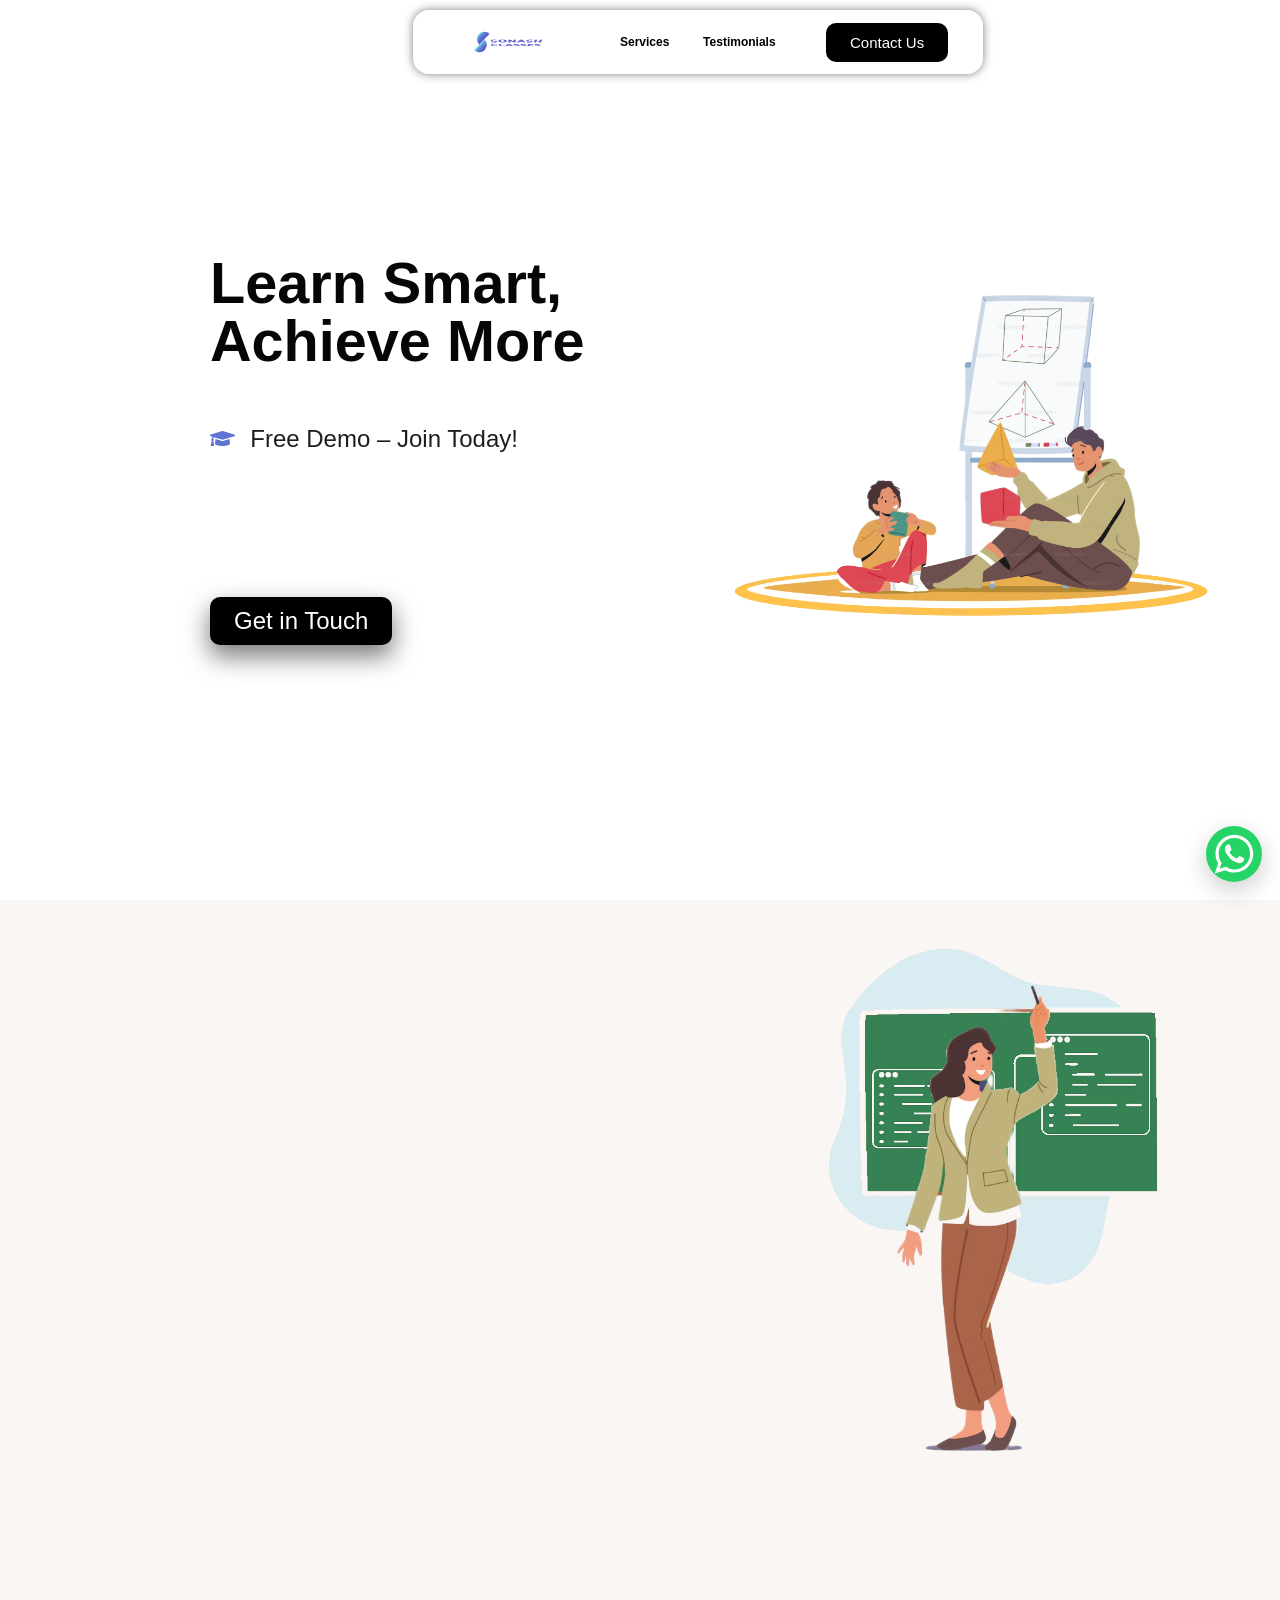
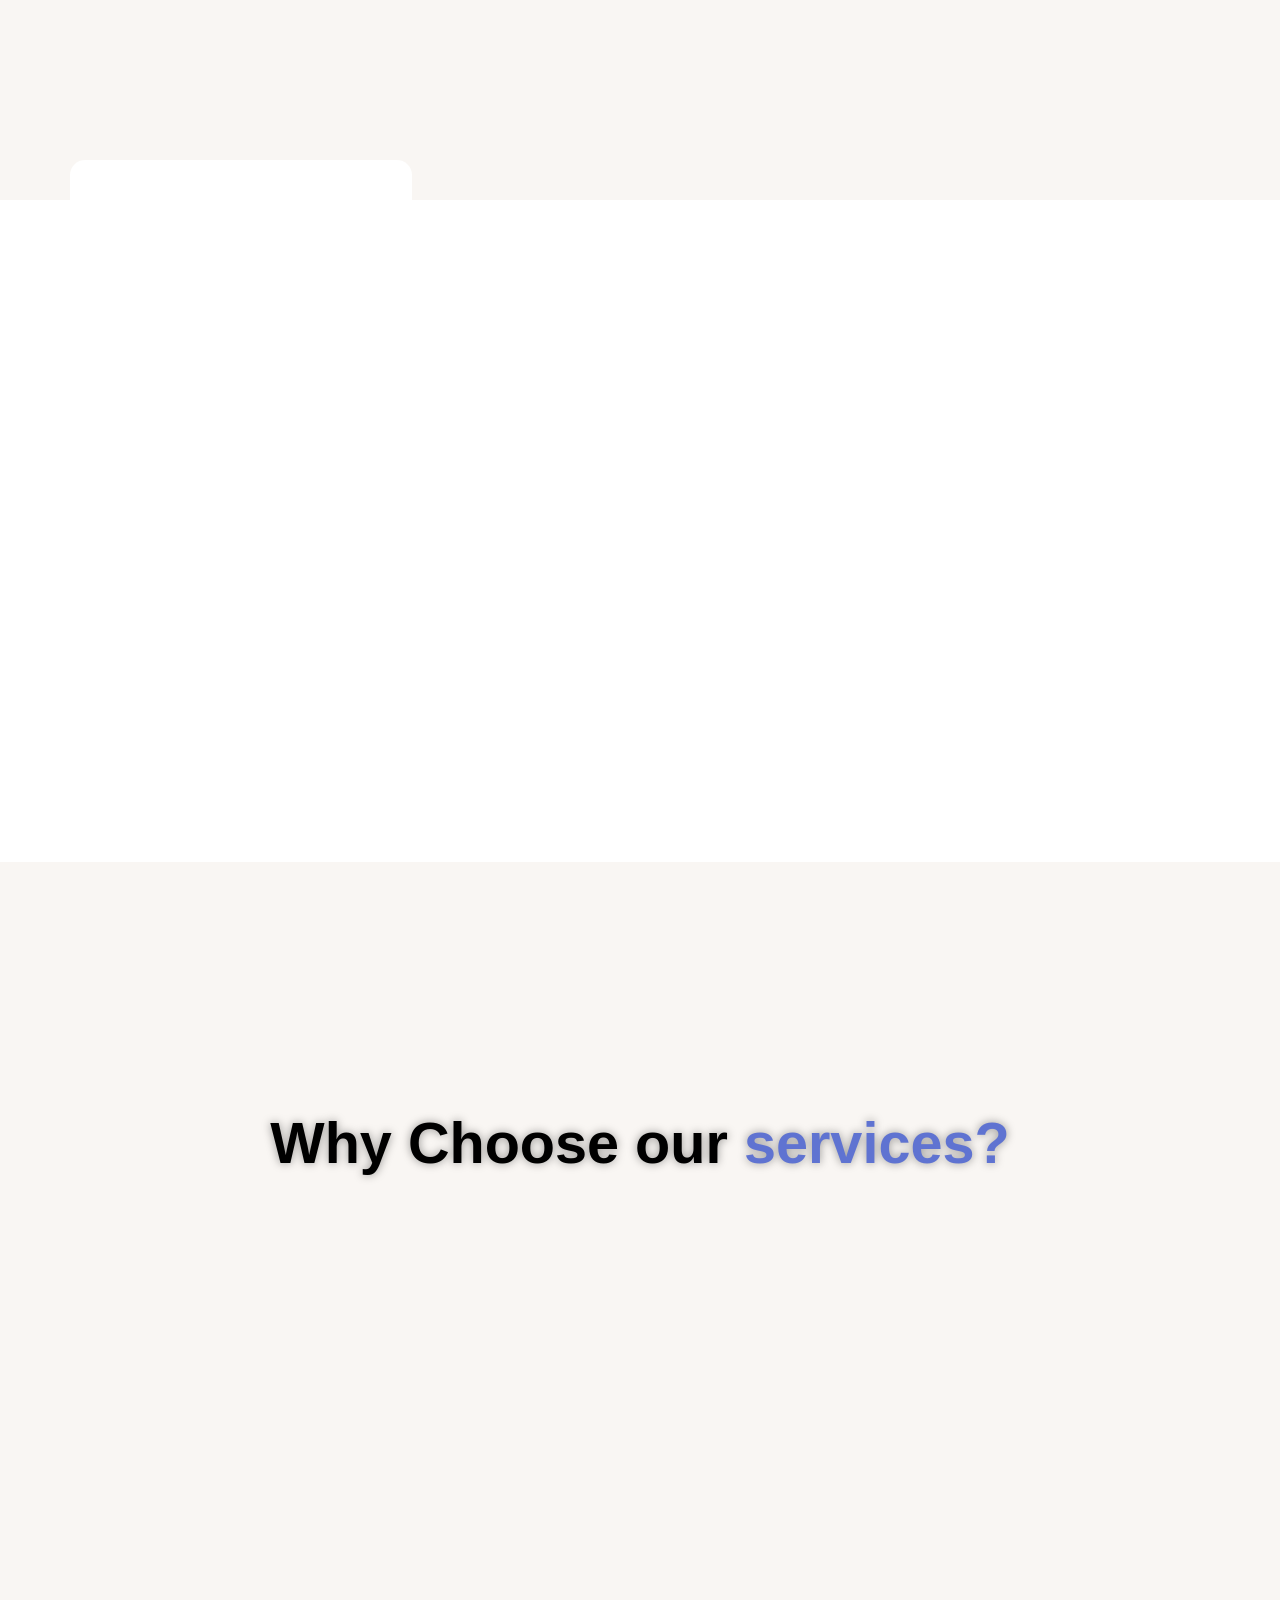
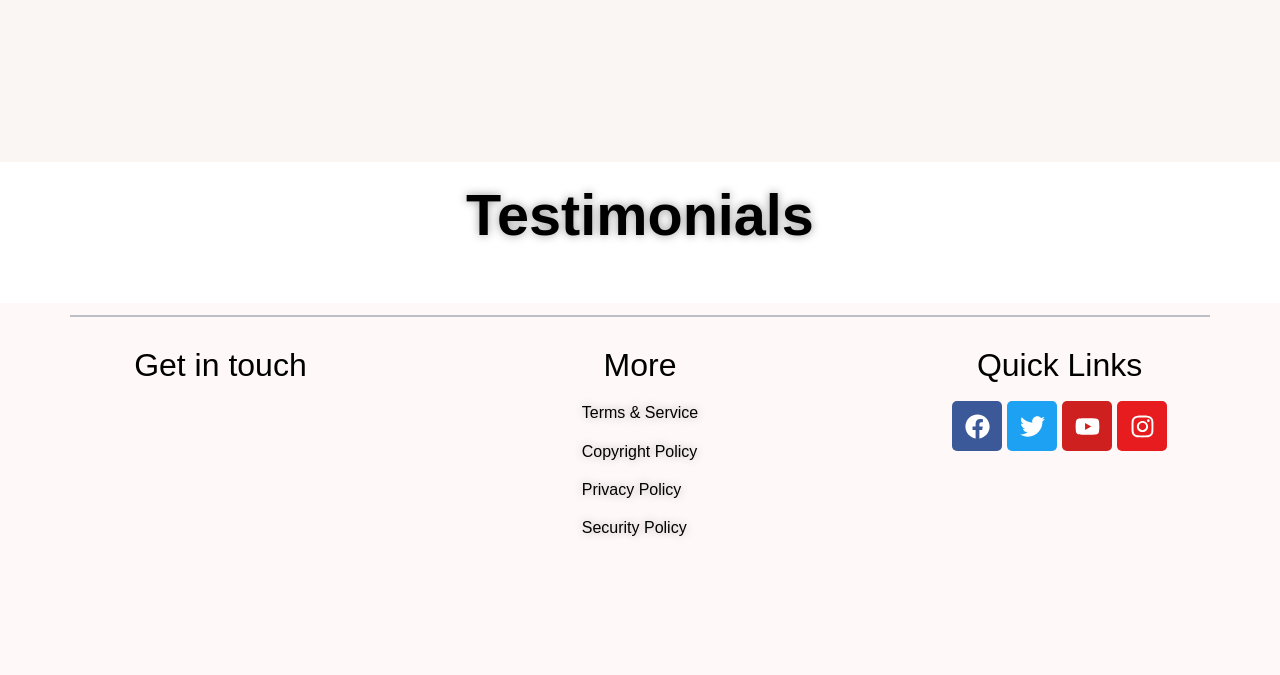
==== index.html @ 4cfd3088 "sonash" ====
<!DOCTYPE html>
<html lang="en-US">
<head>
	<meta charset="UTF-8">
	<meta name="viewport" content="width=device-width, initial-scale=1">
	<link rel="profile" href="http://gmpg.org/xfn/11">
	<link rel="pingback" href="https://milroyg.github.io/sonash-static/xmlrpc.php">
	<meta name="robots" content="index, follow, max-image-preview:large, max-snippet:-1, max-video-preview:-1">
	<style>img:is([sizes="auto" i], [sizes^="auto," i]) { contain-intrinsic-size: 3000px 1500px }</style>
	
	<!-- This site is optimized with the Yoast SEO plugin v25.8 - https://yoast.com/wordpress/plugins/seo/ -->
	<title>Home | Sonashclasses</title>
	<link rel="canonical" href="https://milroyg.github.io/sonash-static/">
	<script type="application/ld+json" class="yoast-schema-graph">{"@context":"https://schema.org","@graph":[{"@type":"WebPage","@id":"https://milroyg.github.io/sonash-static/","url":"https://milroyg.github.io/sonash-static/","name":"Home | Sonashclasses","isPartOf":{"@id":"https://milroyg.github.io/sonash-static/#website"},"about":{"@id":"https://milroyg.github.io/sonash-static/#organization"},"primaryImageOfPage":{"@id":"https://milroyg.github.io/sonash-static/#primaryimage"},"image":{"@id":"https://milroyg.github.io/sonash-static/#primaryimage"},"thumbnailUrl":"https://milroyg.github.io/sonash-static/wp-content/uploads/2025/08/study-1024x721.png","datePublished":"2025-08-27T06:10:21+00:00","dateModified":"2025-08-29T06:06:56+00:00","breadcrumb":{"@id":"https://milroyg.github.io/sonash-static/#breadcrumb"},"inLanguage":"en-US","potentialAction":[{"@type":"ReadAction","target":["https://milroyg.github.io/sonash-static/"]}]},{"@type":"ImageObject","inLanguage":"en-US","@id":"https://milroyg.github.io/sonash-static/#primaryimage","url":"https://milroyg.github.io/sonash-static/wp-content/uploads/2025/08/study.png","contentUrl":"https://milroyg.github.io/sonash-static/wp-content/uploads/2025/08/study.png","width":2248,"height":1582},{"@type":"BreadcrumbList","@id":"https://milroyg.github.io/sonash-static/#breadcrumb","itemListElement":[{"@type":"ListItem","position":1,"name":"Home"}]},{"@type":"WebSite","@id":"https://milroyg.github.io/sonash-static/#website","url":"https://milroyg.github.io/sonash-static/","name":"Sonashclasses","description":"Tuitions","publisher":{"@id":"https://milroyg.github.io/sonash-static/#organization"},"potentialAction":[{"@type":"SearchAction","target":{"@type":"EntryPoint","urlTemplate":"https://milroyg.github.io/sonash-static/?s={search_term_string}"},"query-input":{"@type":"PropertyValueSpecification","valueRequired":true,"valueName":"search_term_string"}}],"inLanguage":"en-US"},{"@type":"Organization","@id":"https://milroyg.github.io/sonash-static/#organization","name":"Sonashclasses","url":"https://milroyg.github.io/sonash-static/","logo":{"@type":"ImageObject","inLanguage":"en-US","@id":"https://milroyg.github.io/sonash-static/#/schema/logo/image/","url":"https://milroyg.github.io/sonash-static/wp-content/uploads/2025/08/SC-TOP-LOGO.gif","contentUrl":"https://milroyg.github.io/sonash-static/wp-content/uploads/2025/08/SC-TOP-LOGO.gif","width":1032,"height":396,"caption":"Sonashclasses"},"image":{"@id":"https://milroyg.github.io/sonash-static/#/schema/logo/image/"}}]}</script>
	<!-- / Yoast SEO plugin. -->


<link rel="alternate" type="application/rss+xml" title="Sonashclasses &raquo; Feed" href="https://milroyg.github.io/sonash-static/feed/">
<link rel="alternate" type="application/rss+xml" title="Sonashclasses &raquo; Comments Feed" href="https://milroyg.github.io/sonash-static/comments/feed/">
<script>
window._wpemojiSettings = {"baseUrl":"https:\/\/s.w.org\/images\/core\/emoji\/16.0.1\/72x72\/","ext":".png","svgUrl":"https:\/\/s.w.org\/images\/core\/emoji\/16.0.1\/svg\/","svgExt":".svg","source":{"concatemoji":"https:\/\/milroyg.github.io\/sonash-static\/wp-includes\/js\/wp-emoji-release.min.js?ver=6.8.2"}};
/*! This file is auto-generated */
!function(s,n){var o,i,e;function c(e){try{var t={supportTests:e,timestamp:(new Date).valueOf()};sessionStorage.setItem(o,JSON.stringify(t))}catch(e){}}function p(e,t,n){e.clearRect(0,0,e.canvas.width,e.canvas.height),e.fillText(t,0,0);var t=new Uint32Array(e.getImageData(0,0,e.canvas.width,e.canvas.height).data),a=(e.clearRect(0,0,e.canvas.width,e.canvas.height),e.fillText(n,0,0),new Uint32Array(e.getImageData(0,0,e.canvas.width,e.canvas.height).data));return t.every(function(e,t){return e===a[t]})}function u(e,t){e.clearRect(0,0,e.canvas.width,e.canvas.height),e.fillText(t,0,0);for(var n=e.getImageData(16,16,1,1),a=0;a<n.data.length;a++)if(0!==n.data[a])return!1;return!0}function f(e,t,n,a){switch(t){case"flag":return n(e,"\ud83c\udff3\ufe0f\u200d\u26a7\ufe0f","\ud83c\udff3\ufe0f\u200b\u26a7\ufe0f")?!1:!n(e,"\ud83c\udde8\ud83c\uddf6","\ud83c\udde8\u200b\ud83c\uddf6")&&!n(e,"\ud83c\udff4\udb40\udc67\udb40\udc62\udb40\udc65\udb40\udc6e\udb40\udc67\udb40\udc7f","\ud83c\udff4\u200b\udb40\udc67\u200b\udb40\udc62\u200b\udb40\udc65\u200b\udb40\udc6e\u200b\udb40\udc67\u200b\udb40\udc7f");case"emoji":return!a(e,"\ud83e\udedf")}return!1}function g(e,t,n,a){var r="undefined"!=typeof WorkerGlobalScope&&self instanceof WorkerGlobalScope?new OffscreenCanvas(300,150):s.createElement("canvas"),o=r.getContext("2d",{willReadFrequently:!0}),i=(o.textBaseline="top",o.font="600 32px Arial",{});return e.forEach(function(e){i[e]=t(o,e,n,a)}),i}function t(e){var t=s.createElement("script");t.src=e,t.defer=!0,s.head.appendChild(t)}"undefined"!=typeof Promise&&(o="wpEmojiSettingsSupports",i=["flag","emoji"],n.supports={everything:!0,everythingExceptFlag:!0},e=new Promise(function(e){s.addEventListener("DOMContentLoaded",e,{once:!0})}),new Promise(function(t){var n=function(){try{var e=JSON.parse(sessionStorage.getItem(o));if("object"==typeof e&&"number"==typeof e.timestamp&&(new Date).valueOf()<e.timestamp+604800&&"object"==typeof e.supportTests)return e.supportTests}catch(e){}return null}();if(!n){if("undefined"!=typeof Worker&&"undefined"!=typeof OffscreenCanvas&&"undefined"!=typeof URL&&URL.createObjectURL&&"undefined"!=typeof Blob)try{var e="postMessage("+g.toString()+"("+[JSON.stringify(i),f.toString(),p.toString(),u.toString()].join(",")+"));",a=new Blob([e],{type:"text/javascript"}),r=new Worker(URL.createObjectURL(a),{name:"wpTestEmojiSupports"});return void(r.onmessage=function(e){c(n=e.data),r.terminate(),t(n)})}catch(e){}c(n=g(i,f,p,u))}t(n)}).then(function(e){for(var t in e)n.supports[t]=e[t],n.supports.everything=n.supports.everything&&n.supports[t],"flag"!==t&&(n.supports.everythingExceptFlag=n.supports.everythingExceptFlag&&n.supports[t]);n.supports.everythingExceptFlag=n.supports.everythingExceptFlag&&!n.supports.flag,n.DOMReady=!1,n.readyCallback=function(){n.DOMReady=!0}}).then(function(){return e}).then(function(){var e;n.supports.everything||(n.readyCallback(),(e=n.source||{}).concatemoji?t(e.concatemoji):e.wpemoji&&e.twemoji&&(t(e.twemoji),t(e.wpemoji)))}))}((window,document),window._wpemojiSettings);
</script>
<link rel="stylesheet" id="hfe-widgets-style-css" href="https://milroyg.github.io/sonash-static/wp-content/plugins/header-footer-elementor/inc/widgets-css/frontend.css?ver=2.4.9" media="all">
<style id="wp-emoji-styles-inline-css">

	img.wp-smiley, img.emoji {
		display: inline !important;
		border: none !important;
		box-shadow: none !important;
		height: 1em !important;
		width: 1em !important;
		margin: 0 0.07em !important;
		vertical-align: -0.1em !important;
		background: none !important;
		padding: 0 !important;
	}
</style>
<style id="global-styles-inline-css">
:root{--wp--preset--aspect-ratio--square: 1;--wp--preset--aspect-ratio--4-3: 4/3;--wp--preset--aspect-ratio--3-4: 3/4;--wp--preset--aspect-ratio--3-2: 3/2;--wp--preset--aspect-ratio--2-3: 2/3;--wp--preset--aspect-ratio--16-9: 16/9;--wp--preset--aspect-ratio--9-16: 9/16;--wp--preset--color--black: #000000;--wp--preset--color--cyan-bluish-gray: #abb8c3;--wp--preset--color--white: #ffffff;--wp--preset--color--pale-pink: #f78da7;--wp--preset--color--vivid-red: #cf2e2e;--wp--preset--color--luminous-vivid-orange: #ff6900;--wp--preset--color--luminous-vivid-amber: #fcb900;--wp--preset--color--light-green-cyan: #7bdcb5;--wp--preset--color--vivid-green-cyan: #00d084;--wp--preset--color--pale-cyan-blue: #8ed1fc;--wp--preset--color--vivid-cyan-blue: #0693e3;--wp--preset--color--vivid-purple: #9b51e0;--wp--preset--gradient--vivid-cyan-blue-to-vivid-purple: linear-gradient(135deg,rgba(6,147,227,1) 0%,rgb(155,81,224) 100%);--wp--preset--gradient--light-green-cyan-to-vivid-green-cyan: linear-gradient(135deg,rgb(122,220,180) 0%,rgb(0,208,130) 100%);--wp--preset--gradient--luminous-vivid-amber-to-luminous-vivid-orange: linear-gradient(135deg,rgba(252,185,0,1) 0%,rgba(255,105,0,1) 100%);--wp--preset--gradient--luminous-vivid-orange-to-vivid-red: linear-gradient(135deg,rgba(255,105,0,1) 0%,rgb(207,46,46) 100%);--wp--preset--gradient--very-light-gray-to-cyan-bluish-gray: linear-gradient(135deg,rgb(238,238,238) 0%,rgb(169,184,195) 100%);--wp--preset--gradient--cool-to-warm-spectrum: linear-gradient(135deg,rgb(74,234,220) 0%,rgb(151,120,209) 20%,rgb(207,42,186) 40%,rgb(238,44,130) 60%,rgb(251,105,98) 80%,rgb(254,248,76) 100%);--wp--preset--gradient--blush-light-purple: linear-gradient(135deg,rgb(255,206,236) 0%,rgb(152,150,240) 100%);--wp--preset--gradient--blush-bordeaux: linear-gradient(135deg,rgb(254,205,165) 0%,rgb(254,45,45) 50%,rgb(107,0,62) 100%);--wp--preset--gradient--luminous-dusk: linear-gradient(135deg,rgb(255,203,112) 0%,rgb(199,81,192) 50%,rgb(65,88,208) 100%);--wp--preset--gradient--pale-ocean: linear-gradient(135deg,rgb(255,245,203) 0%,rgb(182,227,212) 50%,rgb(51,167,181) 100%);--wp--preset--gradient--electric-grass: linear-gradient(135deg,rgb(202,248,128) 0%,rgb(113,206,126) 100%);--wp--preset--gradient--midnight: linear-gradient(135deg,rgb(2,3,129) 0%,rgb(40,116,252) 100%);--wp--preset--font-size--small: 13px;--wp--preset--font-size--medium: 20px;--wp--preset--font-size--large: 36px;--wp--preset--font-size--x-large: 42px;--wp--preset--spacing--20: 0.44rem;--wp--preset--spacing--30: 0.67rem;--wp--preset--spacing--40: 1rem;--wp--preset--spacing--50: 1.5rem;--wp--preset--spacing--60: 2.25rem;--wp--preset--spacing--70: 3.38rem;--wp--preset--spacing--80: 5.06rem;--wp--preset--shadow--natural: 6px 6px 9px rgba(0, 0, 0, 0.2);--wp--preset--shadow--deep: 12px 12px 50px rgba(0, 0, 0, 0.4);--wp--preset--shadow--sharp: 6px 6px 0px rgba(0, 0, 0, 0.2);--wp--preset--shadow--outlined: 6px 6px 0px -3px rgba(255, 255, 255, 1), 6px 6px rgba(0, 0, 0, 1);--wp--preset--shadow--crisp: 6px 6px 0px rgba(0, 0, 0, 1);}:root { --wp--style--global--content-size: 800px;--wp--style--global--wide-size: 1200px; }:where(body) { margin: 0; }.wp-site-blocks > .alignleft { float: left; margin-right: 2em; }.wp-site-blocks > .alignright { float: right; margin-left: 2em; }.wp-site-blocks > .aligncenter { justify-content: center; margin-left: auto; margin-right: auto; }:where(.wp-site-blocks) > * { margin-block-start: 24px; margin-block-end: 0; }:where(.wp-site-blocks) > :first-child { margin-block-start: 0; }:where(.wp-site-blocks) > :last-child { margin-block-end: 0; }:root { --wp--style--block-gap: 24px; }:root :where(.is-layout-flow) > :first-child{margin-block-start: 0;}:root :where(.is-layout-flow) > :last-child{margin-block-end: 0;}:root :where(.is-layout-flow) > *{margin-block-start: 24px;margin-block-end: 0;}:root :where(.is-layout-constrained) > :first-child{margin-block-start: 0;}:root :where(.is-layout-constrained) > :last-child{margin-block-end: 0;}:root :where(.is-layout-constrained) > *{margin-block-start: 24px;margin-block-end: 0;}:root :where(.is-layout-flex){gap: 24px;}:root :where(.is-layout-grid){gap: 24px;}.is-layout-flow > .alignleft{float: left;margin-inline-start: 0;margin-inline-end: 2em;}.is-layout-flow > .alignright{float: right;margin-inline-start: 2em;margin-inline-end: 0;}.is-layout-flow > .aligncenter{margin-left: auto !important;margin-right: auto !important;}.is-layout-constrained > .alignleft{float: left;margin-inline-start: 0;margin-inline-end: 2em;}.is-layout-constrained > .alignright{float: right;margin-inline-start: 2em;margin-inline-end: 0;}.is-layout-constrained > .aligncenter{margin-left: auto !important;margin-right: auto !important;}.is-layout-constrained > :where(:not(.alignleft):not(.alignright):not(.alignfull)){max-width: var(--wp--style--global--content-size);margin-left: auto !important;margin-right: auto !important;}.is-layout-constrained > .alignwide{max-width: var(--wp--style--global--wide-size);}body .is-layout-flex{display: flex;}.is-layout-flex{flex-wrap: wrap;align-items: center;}.is-layout-flex > :is(*, div){margin: 0;}body .is-layout-grid{display: grid;}.is-layout-grid > :is(*, div){margin: 0;}body{padding-top: 0px;padding-right: 0px;padding-bottom: 0px;padding-left: 0px;}a:where(:not(.wp-element-button)){text-decoration: underline;}:root :where(.wp-element-button, .wp-block-button__link){background-color: #32373c;border-width: 0;color: #fff;font-family: inherit;font-size: inherit;line-height: inherit;padding: calc(0.667em + 2px) calc(1.333em + 2px);text-decoration: none;}.has-black-color{color: var(--wp--preset--color--black) !important;}.has-cyan-bluish-gray-color{color: var(--wp--preset--color--cyan-bluish-gray) !important;}.has-white-color{color: var(--wp--preset--color--white) !important;}.has-pale-pink-color{color: var(--wp--preset--color--pale-pink) !important;}.has-vivid-red-color{color: var(--wp--preset--color--vivid-red) !important;}.has-luminous-vivid-orange-color{color: var(--wp--preset--color--luminous-vivid-orange) !important;}.has-luminous-vivid-amber-color{color: var(--wp--preset--color--luminous-vivid-amber) !important;}.has-light-green-cyan-color{color: var(--wp--preset--color--light-green-cyan) !important;}.has-vivid-green-cyan-color{color: var(--wp--preset--color--vivid-green-cyan) !important;}.has-pale-cyan-blue-color{color: var(--wp--preset--color--pale-cyan-blue) !important;}.has-vivid-cyan-blue-color{color: var(--wp--preset--color--vivid-cyan-blue) !important;}.has-vivid-purple-color{color: var(--wp--preset--color--vivid-purple) !important;}.has-black-background-color{background-color: var(--wp--preset--color--black) !important;}.has-cyan-bluish-gray-background-color{background-color: var(--wp--preset--color--cyan-bluish-gray) !important;}.has-white-background-color{background-color: var(--wp--preset--color--white) !important;}.has-pale-pink-background-color{background-color: var(--wp--preset--color--pale-pink) !important;}.has-vivid-red-background-color{background-color: var(--wp--preset--color--vivid-red) !important;}.has-luminous-vivid-orange-background-color{background-color: var(--wp--preset--color--luminous-vivid-orange) !important;}.has-luminous-vivid-amber-background-color{background-color: var(--wp--preset--color--luminous-vivid-amber) !important;}.has-light-green-cyan-background-color{background-color: var(--wp--preset--color--light-green-cyan) !important;}.has-vivid-green-cyan-background-color{background-color: var(--wp--preset--color--vivid-green-cyan) !important;}.has-pale-cyan-blue-background-color{background-color: var(--wp--preset--color--pale-cyan-blue) !important;}.has-vivid-cyan-blue-background-color{background-color: var(--wp--preset--color--vivid-cyan-blue) !important;}.has-vivid-purple-background-color{background-color: var(--wp--preset--color--vivid-purple) !important;}.has-black-border-color{border-color: var(--wp--preset--color--black) !important;}.has-cyan-bluish-gray-border-color{border-color: var(--wp--preset--color--cyan-bluish-gray) !important;}.has-white-border-color{border-color: var(--wp--preset--color--white) !important;}.has-pale-pink-border-color{border-color: var(--wp--preset--color--pale-pink) !important;}.has-vivid-red-border-color{border-color: var(--wp--preset--color--vivid-red) !important;}.has-luminous-vivid-orange-border-color{border-color: var(--wp--preset--color--luminous-vivid-orange) !important;}.has-luminous-vivid-amber-border-color{border-color: var(--wp--preset--color--luminous-vivid-amber) !important;}.has-light-green-cyan-border-color{border-color: var(--wp--preset--color--light-green-cyan) !important;}.has-vivid-green-cyan-border-color{border-color: var(--wp--preset--color--vivid-green-cyan) !important;}.has-pale-cyan-blue-border-color{border-color: var(--wp--preset--color--pale-cyan-blue) !important;}.has-vivid-cyan-blue-border-color{border-color: var(--wp--preset--color--vivid-cyan-blue) !important;}.has-vivid-purple-border-color{border-color: var(--wp--preset--color--vivid-purple) !important;}.has-vivid-cyan-blue-to-vivid-purple-gradient-background{background: var(--wp--preset--gradient--vivid-cyan-blue-to-vivid-purple) !important;}.has-light-green-cyan-to-vivid-green-cyan-gradient-background{background: var(--wp--preset--gradient--light-green-cyan-to-vivid-green-cyan) !important;}.has-luminous-vivid-amber-to-luminous-vivid-orange-gradient-background{background: var(--wp--preset--gradient--luminous-vivid-amber-to-luminous-vivid-orange) !important;}.has-luminous-vivid-orange-to-vivid-red-gradient-background{background: var(--wp--preset--gradient--luminous-vivid-orange-to-vivid-red) !important;}.has-very-light-gray-to-cyan-bluish-gray-gradient-background{background: var(--wp--preset--gradient--very-light-gray-to-cyan-bluish-gray) !important;}.has-cool-to-warm-spectrum-gradient-background{background: var(--wp--preset--gradient--cool-to-warm-spectrum) !important;}.has-blush-light-purple-gradient-background{background: var(--wp--preset--gradient--blush-light-purple) !important;}.has-blush-bordeaux-gradient-background{background: var(--wp--preset--gradient--blush-bordeaux) !important;}.has-luminous-dusk-gradient-background{background: var(--wp--preset--gradient--luminous-dusk) !important;}.has-pale-ocean-gradient-background{background: var(--wp--preset--gradient--pale-ocean) !important;}.has-electric-grass-gradient-background{background: var(--wp--preset--gradient--electric-grass) !important;}.has-midnight-gradient-background{background: var(--wp--preset--gradient--midnight) !important;}.has-small-font-size{font-size: var(--wp--preset--font-size--small) !important;}.has-medium-font-size{font-size: var(--wp--preset--font-size--medium) !important;}.has-large-font-size{font-size: var(--wp--preset--font-size--large) !important;}.has-x-large-font-size{font-size: var(--wp--preset--font-size--x-large) !important;}
:root :where(.wp-block-pullquote){font-size: 1.5em;line-height: 1.6;}
</style>
<link rel="stylesheet" id="hfe-style-css" href="https://milroyg.github.io/sonash-static/wp-content/plugins/header-footer-elementor/assets/css/header-footer-elementor.css?ver=2.4.9" media="all">
<link rel="stylesheet" id="elementor-frontend-css" href="https://milroyg.github.io/sonash-static/wp-content/plugins/elementor/assets/css/frontend.min.css?ver=3.31.3" media="all">
<link rel="stylesheet" id="elementor-post-7-css" href="https://milroyg.github.io/sonash-static/wp-content/uploads/elementor/css/post-7.css?ver=1756742414" media="all">
<link rel="stylesheet" id="she-header-style-css" href="https://milroyg.github.io/sonash-static/wp-content/plugins/sticky-header-effects-for-elementor/assets/css/she-header-style.css?ver=2.1.1" media="all">
<link rel="stylesheet" id="widget-heading-css" href="https://milroyg.github.io/sonash-static/wp-content/plugins/elementor/assets/css/widget-heading.min.css?ver=3.31.3" media="all">
<link rel="stylesheet" id="widget-icon-list-css" href="https://milroyg.github.io/sonash-static/wp-content/plugins/elementor/assets/css/widget-icon-list.min.css?ver=3.31.3" media="all">
<link rel="stylesheet" id="widget-spacer-css" href="https://milroyg.github.io/sonash-static/wp-content/plugins/elementor/assets/css/widget-spacer.min.css?ver=3.31.3" media="all">
<link rel="stylesheet" id="widget-image-css" href="https://milroyg.github.io/sonash-static/wp-content/plugins/elementor/assets/css/widget-image.min.css?ver=3.31.3" media="all">
<link rel="stylesheet" id="widget-menu-anchor-css" href="https://milroyg.github.io/sonash-static/wp-content/plugins/elementor/assets/css/widget-menu-anchor.min.css?ver=3.31.3" media="all">
<link rel="stylesheet" id="e-animation-slideInUp-css" href="https://milroyg.github.io/sonash-static/wp-content/plugins/elementor/assets/lib/animations/styles/slideInUp.min.css?ver=3.31.3" media="all">
<link rel="stylesheet" id="widget-video-css" href="https://milroyg.github.io/sonash-static/wp-content/plugins/elementor/assets/css/widget-video.min.css?ver=3.31.3" media="all">
<link rel="stylesheet" id="e-animation-fadeInUp-css" href="https://milroyg.github.io/sonash-static/wp-content/plugins/elementor/assets/lib/animations/styles/fadeInUp.min.css?ver=3.31.3" media="all">
<link rel="stylesheet" id="elementor-post-10-css" href="https://milroyg.github.io/sonash-static/wp-content/uploads/elementor/css/post-10.css?ver=1756742336" media="all">
<link rel="stylesheet" id="elementor-post-70-css" href="https://milroyg.github.io/sonash-static/wp-content/uploads/elementor/css/post-70.css?ver=1756742415" media="all">
<link rel="stylesheet" id="elementor-post-116-css" href="https://milroyg.github.io/sonash-static/wp-content/uploads/elementor/css/post-116.css?ver=1756742415" media="all">
<link rel="stylesheet" id="hello-elementor-css" href="https://milroyg.github.io/sonash-static/wp-content/themes/hello-elementor/assets/css/reset.css?ver=3.4.4" media="all">
<link rel="stylesheet" id="hello-elementor-theme-style-css" href="https://milroyg.github.io/sonash-static/wp-content/themes/hello-elementor/assets/css/theme.css?ver=3.4.4" media="all">
<link rel="stylesheet" id="hello-elementor-header-footer-css" href="https://milroyg.github.io/sonash-static/wp-content/themes/hello-elementor/assets/css/header-footer.css?ver=3.4.4" media="all">
<link rel="stylesheet" id="hfe-elementor-icons-css" href="https://milroyg.github.io/sonash-static/wp-content/plugins/elementor/assets/lib/eicons/css/elementor-icons.min.css?ver=5.34.0" media="all">
<link rel="stylesheet" id="hfe-icons-list-css" href="https://milroyg.github.io/sonash-static/wp-content/plugins/elementor/assets/css/widget-icon-list.min.css?ver=3.24.3" media="all">
<link rel="stylesheet" id="hfe-social-icons-css" href="https://milroyg.github.io/sonash-static/wp-content/plugins/elementor/assets/css/widget-social-icons.min.css?ver=3.24.0" media="all">
<link rel="stylesheet" id="hfe-social-share-icons-brands-css" href="https://milroyg.github.io/sonash-static/wp-content/plugins/elementor/assets/lib/font-awesome/css/brands.css?ver=5.15.3" media="all">
<link rel="stylesheet" id="hfe-social-share-icons-fontawesome-css" href="https://milroyg.github.io/sonash-static/wp-content/plugins/elementor/assets/lib/font-awesome/css/fontawesome.css?ver=5.15.3" media="all">
<link rel="stylesheet" id="hfe-nav-menu-icons-css" href="https://milroyg.github.io/sonash-static/wp-content/plugins/elementor/assets/lib/font-awesome/css/solid.css?ver=5.15.3" media="all">
<link rel="stylesheet" id="elementor-gf-local-roboto-css" href="https://milroyg.github.io/sonash-static/wp-content/uploads/elementor/google-fonts/css/roboto.css?ver=1756274493" media="all">
<link rel="stylesheet" id="elementor-gf-local-robotoslab-css" href="https://milroyg.github.io/sonash-static/wp-content/uploads/elementor/google-fonts/css/robotoslab.css?ver=1756274428" media="all">
<link rel="stylesheet" id="elementor-gf-local-poppins-css" href="https://milroyg.github.io/sonash-static/wp-content/uploads/elementor/google-fonts/css/poppins.css?ver=1756353784" media="all">
<link rel="stylesheet" id="elementor-gf-local-robotoserif-css" href="https://milroyg.github.io/sonash-static/wp-content/uploads/elementor/google-fonts/css/robotoserif.css?ver=1756353820" media="all">
<script src="https://milroyg.github.io/sonash-static/wp-includes/js/jquery/jquery.min.js?ver=3.7.1" id="jquery-core-js"></script>
<script src="https://milroyg.github.io/sonash-static/wp-includes/js/jquery/jquery-migrate.min.js?ver=3.4.1" id="jquery-migrate-js"></script>
<script id="jquery-js-after">
!function($){"use strict";$(document).ready(function(){$(this).scrollTop()>100&&$(".hfe-scroll-to-top-wrap").removeClass("hfe-scroll-to-top-hide"),$(window).scroll(function(){$(this).scrollTop()<100?$(".hfe-scroll-to-top-wrap").fadeOut(300):$(".hfe-scroll-to-top-wrap").fadeIn(300)}),$(".hfe-scroll-to-top-wrap").on("click",function(){$("html, body").animate({scrollTop:0},300);return!1})})}(jQuery);
!function($){'use strict';$(document).ready(function(){var bar=$('.hfe-reading-progress-bar');if(!bar.length)return;$(window).on('scroll',function(){var s=$(window).scrollTop(),d=$(document).height()-$(window).height(),p=d? s/d*100:0;bar.css('width',p+'%')});});}(jQuery);
</script>
<script src="https://milroyg.github.io/sonash-static/wp-content/plugins/sticky-header-effects-for-elementor/assets/js/she-header.js?ver=2.1.1" id="she-header-js"></script>
<link rel="https://api.w.org/" href="https://milroyg.github.io/sonash-static/wp-json/"><link rel="alternate" title="JSON" type="application/json" href="https://milroyg.github.io/sonash-static/wp-json/wp/v2/pages/10"><link rel="EditURI" type="application/rsd+xml" title="RSD" href="https://milroyg.github.io/sonash-static/xmlrpc.php?rsd">
<meta name="generator" content="WordPress 6.8.2">
<link rel="shortlink" href="https://milroyg.github.io/sonash-static/">
<!-- HFCM by 99 Robots - Snippet # 1: Whatsapp floating button -->
<!-- WhatsApp Floating Button -->
</head><body><a id="wa-fab" href="https://wa.me/YOURNUMBER?text=Hi%20there!%20I%27d%20like%20to%20know%20more." aria-label="Chat on WhatsApp" rel="noopener" target="_blank">
<!-- inline SVG icon (no external libs needed) -->
<svg viewbox="0 0 32 32" class="whatsapp-ico"><path d=" M19.11 17.205c-.372 0-1.088 1.39-1.518 1.39a.63.63 0 0 1-.315-.1c-.802-.402-1.504-.817-2.163-1.447-.545-.516-1.146-1.29-1.46-1.963a.426.426 0 0 1-.073-.215c0-.33.99-.945.99-1.49 0-.143-.73-2.09-.832-2.335-.143-.372-.214-.487-.6-.487-.187 0-.36-.043-.53-.043-.302 0-.53.115-.746.315-.688.645-1.032 1.318-1.06 2.264v.114c-.015.99.472 1.977 1.017 2.78 1.23 1.82 2.506 3.41 4.554 4.34.616.287 2.035.888 2.722.888.817 0 2.15-.515 2.478-1.318.13-.33.244-.73.244-1.088 0-.058 0-.144-.03-.215-.1-.172-2.434-1.39-2.678-1.39zm-2.908 7.593c-1.747 0-3.48-.53-4.942-1.49L7.793 24.41l1.132-3.337a8.955 8.955 0 0 1-1.72-5.272c0-4.955 4.04-8.995 8.997-8.995S25.2 10.845 25.2 15.8c0 4.958-4.04 8.998-8.998 8.998zm0-19.798c-5.96 0-10.8 4.842-10.8 10.8 0 1.964.53 3.898 1.546 5.574L5 27.176l5.974-1.92a10.807 10.807 0 0 0 16.03-9.455c0-5.958-4.842-10.8-10.802-10.8z" fill-rule="evenodd"></path></svg>
</a>

<style>
  #wa-fab {
    position: fixed;
    right: 18px;
    bottom: 18px;
    width: 56px;
    height: 56px;
    display: grid;
    place-items: center;
    text-decoration: none;
    background: #25D366;              /* WhatsApp green */
    border-radius: 50%;
    box-shadow: 0 8px 24px rgba(0,0,0,.2);
    z-index: 99999;
    transition: transform .15s ease, box-shadow .15s ease, opacity .2s ease;
  }
  #wa-fab svg { fill: #fff; }
  #wa-fab:hover { transform: translateY(-2px); box-shadow: 0 12px 28px rgba(0,0,0,.25); }
  #wa-fab:active { transform: translateY(0); }
  /* Optional: hide on very small screens where native WA button may pop up */
  @media (max-width: 360px) { #wa-fab { bottom: 12px; right: 12px; width: 52px; height: 52px; } }
  /* Respect users who prefer reduced motion */
  @media (prefers-reduced-motion: reduce) {
    #wa-fab { transition: none; }
  }
</style>

<script>
  // Optional: basic UTM tracking for analytics tools
  (function () {
    var a = document.getElementById('wa-fab');
    if (!a) return;
    var url = new URL(a.href);
    url.searchParams.set('utm_source', 'whatsapp_fab');
    url.searchParams.set('utm_medium', 'cta');
    url.searchParams.set('utm_campaign', 'sitewide');
    a.href = url.toString();
  })();
</script>

<!-- /end HFCM by 99 Robots -->
<meta name="generator" content="Elementor 3.31.3; features: e_font_icon_svg, additional_custom_breakpoints, e_element_cache; settings: css_print_method-external, google_font-enabled, font_display-swap">
			<style>
				.e-con.e-parent:nth-of-type(n+4):not(.e-lazyloaded):not(.e-no-lazyload),
				.e-con.e-parent:nth-of-type(n+4):not(.e-lazyloaded):not(.e-no-lazyload) * {
					background-image: none !important;
				}
				@media screen and (max-height: 1024px) {
					.e-con.e-parent:nth-of-type(n+3):not(.e-lazyloaded):not(.e-no-lazyload),
					.e-con.e-parent:nth-of-type(n+3):not(.e-lazyloaded):not(.e-no-lazyload) * {
						background-image: none !important;
					}
				}
				@media screen and (max-height: 640px) {
					.e-con.e-parent:nth-of-type(n+2):not(.e-lazyloaded):not(.e-no-lazyload),
					.e-con.e-parent:nth-of-type(n+2):not(.e-lazyloaded):not(.e-no-lazyload) * {
						background-image: none !important;
					}
				}
			</style>
			<link rel="icon" href="https://milroyg.github.io/sonash-static/wp-content/uploads/2025/08/elementor/thumbs/SC-TOP-LOGO-rav15ro35udx8tf6pkk2i1439cbis5nm6lm5a5r3x0.gif" sizes="32x32">
<link rel="icon" href="https://milroyg.github.io/sonash-static/wp-content/uploads/2025/08/SC-TOP-LOGO.gif" sizes="192x192">
<link rel="apple-touch-icon" href="https://milroyg.github.io/sonash-static/wp-content/uploads/2025/08/SC-TOP-LOGO.gif">
<meta name="msapplication-TileImage" content="https://milroyg.github.io/sonash-static/wp-content/uploads/2025/08/SC-TOP-LOGO.gif">
		<style id="wp-custom-css">
			.glass{
/* From https://css.glass */
background: rgba(255, 255, 255, 0);
border-radius: 16px;
box-shadow: 0 4px 30px rgba(0, 0, 0, 0.1);
backdrop-filter: blur(7.6px);
-webkit-backdrop-filter: blur(7.6px);
border: 1px solid rgba(255, 255, 255, 0.55);
}		</style>
		


<div id="page" class="hfeed site">

		<header id="masthead" itemscope="itemscope" itemtype="https://schema.org/WPHeader">
			<p class="main-title bhf-hidden" itemprop="headline"><a href="https://milroyg.github.io/sonash-static/" title="Sonashclasses" rel="home">Sonashclasses</a></p>
					<div data-elementor-type="wp-post" data-elementor-id="70" class="elementor elementor-70">
				<div class="elementor-element elementor-element-9e6e3a5 she-header-yes she-header-transparent-yes e-flex e-con-boxed e-con e-parent" data-id="9e6e3a5" data-element_type="container" data-settings='{"transparent":"yes","scroll_distance":{"unit":"px","size":120,"sizes":[]},"she_offset_top":{"unit":"px","size":"","sizes":[]},"transparent_header_show":"yes","shrink_header":"yes","transparent_on":["desktop","tablet","mobile"],"scroll_distance_tablet":{"unit":"px","size":"","sizes":[]},"scroll_distance_mobile":{"unit":"px","size":"","sizes":[]},"she_offset_top_tablet":{"unit":"px","size":"","sizes":[]},"she_offset_top_mobile":{"unit":"px","size":"","sizes":[]},"she_width":{"unit":"%","size":100,"sizes":[]},"she_width_tablet":{"unit":"px","size":"","sizes":[]},"she_width_mobile":{"unit":"px","size":"","sizes":[]},"she_padding":{"unit":"px","top":0,"right":"","bottom":0,"left":"","isLinked":true},"she_padding_tablet":{"unit":"px","top":"","right":"","bottom":"","left":"","isLinked":true},"she_padding_mobile":{"unit":"px","top":"","right":"","bottom":"","left":"","isLinked":true},"custom_height_header":{"unit":"px","size":70,"sizes":[]},"custom_height_header_tablet":{"unit":"px","size":"","sizes":[]},"custom_height_header_mobile":{"unit":"px","size":"","sizes":[]}}'>
					<div class="e-con-inner">
		<div class="elementor-element elementor-element-ead0f65 e-con-full e-flex e-con e-child" data-id="ead0f65" data-element_type="container">
				</div>
		<div class="elementor-element elementor-element-193a76d e-con-full e-grid glass e-con e-child" data-id="193a76d" data-element_type="container">
				<div class="elementor-element elementor-element-4e61549 elementor-widget elementor-widget-image" data-id="4e61549" data-element_type="widget" data-widget_type="image.default">
																<a href="#Home">
							<img fetchpriority="high" width="1032" height="396" src="https://milroyg.github.io/sonash-static/wp-content/uploads/2025/08/SC-TOP-LOGO.gif" class="attachment-full size-full wp-image-14" alt="">								</a>
															</div>
				<div class="elementor-element elementor-element-6a94ef6 hfe-nav-menu__align-justify hfe-submenu-icon-arrow hfe-submenu-animation-none hfe-link-redirect-child hfe-nav-menu__breakpoint-tablet elementor-widget elementor-widget-navigation-menu" data-id="6a94ef6" data-element_type="widget" data-settings='{"padding_horizontal_menu_item":{"unit":"px","size":0,"sizes":[]},"padding_vertical_menu_item":{"unit":"px","size":25,"sizes":[]},"menu_space_between":{"unit":"px","size":0,"sizes":[]},"width_dropdown_item_mobile":{"unit":"px","size":0,"sizes":[]},"padding_horizontal_dropdown_item_mobile":{"unit":"px","size":32,"sizes":[]},"distance_from_menu_mobile":{"unit":"px","size":15,"sizes":[]},"padding_horizontal_menu_item_tablet":{"unit":"px","size":"","sizes":[]},"padding_horizontal_menu_item_mobile":{"unit":"px","size":"","sizes":[]},"padding_vertical_menu_item_tablet":{"unit":"px","size":"","sizes":[]},"padding_vertical_menu_item_mobile":{"unit":"px","size":"","sizes":[]},"menu_space_between_tablet":{"unit":"px","size":"","sizes":[]},"menu_space_between_mobile":{"unit":"px","size":"","sizes":[]},"menu_row_space":{"unit":"px","size":"","sizes":[]},"menu_row_space_tablet":{"unit":"px","size":"","sizes":[]},"menu_row_space_mobile":{"unit":"px","size":"","sizes":[]},"dropdown_border_radius":{"unit":"px","top":"","right":"","bottom":"","left":"","isLinked":true},"dropdown_border_radius_tablet":{"unit":"px","top":"","right":"","bottom":"","left":"","isLinked":true},"dropdown_border_radius_mobile":{"unit":"px","top":"","right":"","bottom":"","left":"","isLinked":true},"width_dropdown_item":{"unit":"px","size":"220","sizes":[]},"width_dropdown_item_tablet":{"unit":"px","size":"","sizes":[]},"padding_horizontal_dropdown_item":{"unit":"px","size":"","sizes":[]},"padding_horizontal_dropdown_item_tablet":{"unit":"px","size":"","sizes":[]},"padding_vertical_dropdown_item":{"unit":"px","size":15,"sizes":[]},"padding_vertical_dropdown_item_tablet":{"unit":"px","size":"","sizes":[]},"padding_vertical_dropdown_item_mobile":{"unit":"px","size":"","sizes":[]},"distance_from_menu":{"unit":"px","size":"","sizes":[]},"distance_from_menu_tablet":{"unit":"px","size":"","sizes":[]},"toggle_size":{"unit":"px","size":"","sizes":[]},"toggle_size_tablet":{"unit":"px","size":"","sizes":[]},"toggle_size_mobile":{"unit":"px","size":"","sizes":[]},"toggle_border_width":{"unit":"px","size":"","sizes":[]},"toggle_border_width_tablet":{"unit":"px","size":"","sizes":[]},"toggle_border_width_mobile":{"unit":"px","size":"","sizes":[]},"toggle_border_radius":{"unit":"px","size":"","sizes":[]},"toggle_border_radius_tablet":{"unit":"px","size":"","sizes":[]},"toggle_border_radius_mobile":{"unit":"px","size":"","sizes":[]}}' data-widget_type="navigation-menu.default">
				<div class="elementor-widget-container">
								<div class="hfe-nav-menu hfe-layout-horizontal hfe-nav-menu-layout horizontal hfe-pointer__text hfe-animation__grow" data-layout="horizontal">
				<div role="button" class="hfe-nav-menu__toggle elementor-clickable" tabindex="0" aria-label="Menu Toggle">
					<span class="screen-reader-text">Menu</span>
					<div class="hfe-nav-menu-icon">
						<svg aria-hidden="true" class="e-font-icon-svg e-fas-align-justify" viewbox="0 0 448 512" xmlns="http://www.w3.org/2000/svg"><path d="M432 416H16a16 16 0 0 0-16 16v32a16 16 0 0 0 16 16h416a16 16 0 0 0 16-16v-32a16 16 0 0 0-16-16zm0-128H16a16 16 0 0 0-16 16v32a16 16 0 0 0 16 16h416a16 16 0 0 0 16-16v-32a16 16 0 0 0-16-16zm0-128H16a16 16 0 0 0-16 16v32a16 16 0 0 0 16 16h416a16 16 0 0 0 16-16v-32a16 16 0 0 0-16-16zm0-128H16A16 16 0 0 0 0 48v32a16 16 0 0 0 16 16h416a16 16 0 0 0 16-16V48a16 16 0 0 0-16-16z"></path></svg>					</div>
				</div>
				<nav class="hfe-nav-menu__layout-horizontal hfe-nav-menu__submenu-arrow" data-toggle-icon='&lt;svg aria-hidden="true" tabindex="0" class="e-font-icon-svg e-fas-align-justify" viewBox="0 0 448 512" xmlns="http://www.w3.org/2000/svg"&gt;&lt;path d="M432 416H16a16 16 0 0 0-16 16v32a16 16 0 0 0 16 16h416a16 16 0 0 0 16-16v-32a16 16 0 0 0-16-16zm0-128H16a16 16 0 0 0-16 16v32a16 16 0 0 0 16 16h416a16 16 0 0 0 16-16v-32a16 16 0 0 0-16-16zm0-128H16a16 16 0 0 0-16 16v32a16 16 0 0 0 16 16h416a16 16 0 0 0 16-16v-32a16 16 0 0 0-16-16zm0-128H16A16 16 0 0 0 0 48v32a16 16 0 0 0 16 16h416a16 16 0 0 0 16-16V48a16 16 0 0 0-16-16z"&gt;&lt;/path&gt;&lt;/svg&gt;' data-close-icon='&lt;svg aria-hidden="true" tabindex="0" class="e-font-icon-svg e-far-window-close" viewBox="0 0 512 512" xmlns="http://www.w3.org/2000/svg"&gt;&lt;path d="M464 32H48C21.5 32 0 53.5 0 80v352c0 26.5 21.5 48 48 48h416c26.5 0 48-21.5 48-48V80c0-26.5-21.5-48-48-48zm0 394c0 3.3-2.7 6-6 6H54c-3.3 0-6-2.7-6-6V86c0-3.3 2.7-6 6-6h404c3.3 0 6 2.7 6 6v340zM356.5 194.6L295.1 256l61.4 61.4c4.6 4.6 4.6 12.1 0 16.8l-22.3 22.3c-4.6 4.6-12.1 4.6-16.8 0L256 295.1l-61.4 61.4c-4.6 4.6-12.1 4.6-16.8 0l-22.3-22.3c-4.6-4.6-4.6-12.1 0-16.8l61.4-61.4-61.4-61.4c-4.6-4.6-4.6-12.1 0-16.8l22.3-22.3c4.6-4.6 12.1-4.6 16.8 0l61.4 61.4 61.4-61.4c4.6-4.6 12.1-4.6 16.8 0l22.3 22.3c4.7 4.6 4.7 12.1 0 16.8z"&gt;&lt;/path&gt;&lt;/svg&gt;' data-full-width="yes">
					<ul id="menu-1-6a94ef6" class="hfe-nav-menu"><li id="menu-item-80" class="menu-item menu-item-type-custom menu-item-object-custom parent hfe-creative-menu"><a href="#services" class="hfe-menu-item">Services</a></li>
<li id="menu-item-82" class="menu-item menu-item-type-custom menu-item-object-custom parent hfe-creative-menu"><a href="#Testimonials" class="hfe-menu-item">Testimonials</a></li>
</ul> 
				</nav>
			</div>
							</div>
				</div>
				<div class="elementor-element elementor-element-fbee55c elementor-align-center elementor-widget elementor-widget-button" data-id="fbee55c" data-element_type="widget" data-widget_type="button.default">
										<a class="elementor-button elementor-button-link elementor-size-sm" href="#">
						<span class="elementor-button-content-wrapper">
									<span class="elementor-button-text">Contact Us</span>
					</span>
					</a>
								</div>
				</div>
		<div class="elementor-element elementor-element-1a6791d e-con-full e-flex e-con e-child" data-id="1a6791d" data-element_type="container">
				</div>
					</div>
				</div>
				</div>
				</header>

			<div data-elementor-type="wp-page" data-elementor-id="10" class="elementor elementor-10">
				<div class="elementor-element elementor-element-03a0168 e-con-full e-flex e-con e-parent" data-id="03a0168" data-element_type="container" data-settings='{"background_background":"classic"}'>
		<div class="elementor-element elementor-element-189600b e-con-full e-flex e-con e-child" data-id="189600b" data-element_type="container">
				<div class="elementor-element elementor-element-5ff771c elementor-widget elementor-widget-heading" data-id="5ff771c" data-element_type="widget" data-widget_type="heading.default">
					<h2 class="elementor-heading-title elementor-size-default">Learn Smart,
 Achieve More </h2>				</div>
				<div class="elementor-element elementor-element-2a2942d elementor-icon-list--layout-traditional elementor-list-item-link-full_width elementor-widget elementor-widget-icon-list" data-id="2a2942d" data-element_type="widget" data-widget_type="icon-list.default">
							<ul class="elementor-icon-list-items">
							<li class="elementor-icon-list-item">
											<span class="elementor-icon-list-icon">
							<svg aria-hidden="true" class="e-font-icon-svg e-fas-graduation-cap" viewbox="0 0 640 512" xmlns="http://www.w3.org/2000/svg"><path d="M622.34 153.2L343.4 67.5c-15.2-4.67-31.6-4.67-46.79 0L17.66 153.2c-23.54 7.23-23.54 38.36 0 45.59l48.63 14.94c-10.67 13.19-17.23 29.28-17.88 46.9C38.78 266.15 32 276.11 32 288c0 10.78 5.68 19.85 13.86 25.65L20.33 428.53C18.11 438.52 25.71 448 35.94 448h56.11c10.24 0 17.84-9.48 15.62-19.47L82.14 313.65C90.32 307.85 96 298.78 96 288c0-11.57-6.47-21.25-15.66-26.87.76-15.02 8.44-28.3 20.69-36.72L296.6 284.5c9.06 2.78 26.44 6.25 46.79 0l278.95-85.7c23.55-7.24 23.55-38.36 0-45.6zM352.79 315.09c-28.53 8.76-52.84 3.92-65.59 0l-145.02-44.55L128 384c0 35.35 85.96 64 192 64s192-28.65 192-64l-14.18-113.47-145.03 44.56z"></path></svg>						</span>
										<span class="elementor-icon-list-text">Free Demo &ndash; Join Today!</span>
									</li>
						</ul>
						</div>
				<div class="elementor-element elementor-element-b4e6fab elementor-widget elementor-widget-spacer" data-id="b4e6fab" data-element_type="widget" data-widget_type="spacer.default">
							<div class="elementor-spacer">
			<div class="elementor-spacer-inner"></div>
		</div>
						</div>
				<div class="elementor-element elementor-element-1675e5d elementor-align-left elementor-widget elementor-widget-button" data-id="1675e5d" data-element_type="widget" data-widget_type="button.default">
										<a class="elementor-button elementor-button-link elementor-size-sm" href="#">
						<span class="elementor-button-content-wrapper">
									<span class="elementor-button-text">Get in Touch </span>
					</span>
					</a>
								</div>
				</div>
		<div class="elementor-element elementor-element-41adafc e-flex e-con-boxed e-con e-child" data-id="41adafc" data-element_type="container">
					<div class="e-con-inner">
				<div class="elementor-element elementor-element-5bd0629 elementor-widget elementor-widget-image" data-id="5bd0629" data-element_type="widget" data-widget_type="image.default">
															<img decoding="async" width="800" height="563" src="https://milroyg.github.io/sonash-static/wp-content/uploads/2025/08/study-1024x721.png" class="attachment-large size-large wp-image-244" alt="" srcset="https://milroyg.github.io/sonash-static/wp-content/uploads/2025/08/study-1024x721.png 1024w, https://milroyg.github.io/sonash-static/wp-content/uploads/2025/08/study-300x211.png 300w, https://milroyg.github.io/sonash-static/wp-content/uploads/2025/08/study-768x540.png 768w, https://milroyg.github.io/sonash-static/wp-content/uploads/2025/08/study-1536x1081.png 1536w, https://milroyg.github.io/sonash-static/wp-content/uploads/2025/08/study-2048x1441.png 2048w" sizes="(max-width: 800px) 100vw, 800px">															</div>
					</div>
				</div>
				<div class="elementor-element elementor-element-d28f89d elementor-widget elementor-widget-menu-anchor" data-id="d28f89d" data-element_type="widget" data-widget_type="menu-anchor.default">
							<div class="elementor-menu-anchor" id="Home"></div>
						</div>
				</div>
		<div class="elementor-element elementor-element-598542d e-con-full e-flex e-con e-parent" data-id="598542d" data-element_type="container" data-settings='{"background_background":"classic"}'>
		<div class="elementor-element elementor-element-6a295ee e-con-full e-flex elementor-invisible e-con e-child" data-id="6a295ee" data-element_type="container" data-settings='{"animation":"slideInUp"}'>
				<div class="elementor-element elementor-element-3659015 elementor-widget elementor-widget-heading" data-id="3659015" data-element_type="widget" data-widget_type="heading.default">
					<h2 class="elementor-heading-title elementor-size-default">Need a Home Tutor?</h2>				</div>
				<div class="elementor-element elementor-element-a31f38e elementor-tablet-align-left elementor-list-item-link-full_width elementor-widget elementor-widget-icon-list" data-id="a31f38e" data-element_type="widget" data-widget_type="icon-list.default">
							<ul class="elementor-icon-list-items">
							<li class="elementor-icon-list-item">
											<span class="elementor-icon-list-icon">
							<svg aria-hidden="true" class="e-font-icon-svg e-fas-check-circle" viewbox="0 0 512 512" xmlns="http://www.w3.org/2000/svg"><path d="M504 256c0 136.967-111.033 248-248 248S8 392.967 8 256 119.033 8 256 8s248 111.033 248 248zM227.314 387.314l184-184c6.248-6.248 6.248-16.379 0-22.627l-22.627-22.627c-6.248-6.249-16.379-6.249-22.628 0L216 308.118l-70.059-70.059c-6.248-6.248-16.379-6.248-22.628 0l-22.627 22.627c-6.248 6.248-6.248 16.379 0 22.627l104 104c6.249 6.249 16.379 6.249 22.628.001z"></path></svg>						</span>
										<span class="elementor-icon-list-text">Online and offline classes available across Goa</span>
									</li>
								<li class="elementor-icon-list-item">
											<span class="elementor-icon-list-icon">
							<svg aria-hidden="true" class="e-font-icon-svg e-fas-check-circle" viewbox="0 0 512 512" xmlns="http://www.w3.org/2000/svg"><path d="M504 256c0 136.967-111.033 248-248 248S8 392.967 8 256 119.033 8 256 8s248 111.033 248 248zM227.314 387.314l184-184c6.248-6.248 6.248-16.379 0-22.627l-22.627-22.627c-6.248-6.249-16.379-6.249-22.628 0L216 308.118l-70.059-70.059c-6.248-6.248-16.379-6.248-22.628 0l-22.627 22.627c-6.248 6.248-6.248 16.379 0 22.627l104 104c6.249 6.249 16.379 6.249 22.628.001z"></path></svg>						</span>
										<span class="elementor-icon-list-text">Personalized attention with flexible timings</span>
									</li>
								<li class="elementor-icon-list-item">
											<span class="elementor-icon-list-icon">
							<svg aria-hidden="true" class="e-font-icon-svg e-fas-check-circle" viewbox="0 0 512 512" xmlns="http://www.w3.org/2000/svg"><path d="M504 256c0 136.967-111.033 248-248 248S8 392.967 8 256 119.033 8 256 8s248 111.033 248 248zM227.314 387.314l184-184c6.248-6.248 6.248-16.379 0-22.627l-22.627-22.627c-6.248-6.249-16.379-6.249-22.628 0L216 308.118l-70.059-70.059c-6.248-6.248-16.379-6.248-22.628 0l-22.627 22.627c-6.248 6.248-6.248 16.379 0 22.627l104 104c6.249 6.249 16.379 6.249 22.628.001z"></path></svg>						</span>
										<span class="elementor-icon-list-text">Experienced, qualified, and trusted teachers</span>
									</li>
						</ul>
						</div>
				</div>
		<div class="elementor-element elementor-element-e92fe5b e-flex e-con-boxed e-con e-child" data-id="e92fe5b" data-element_type="container">
					<div class="e-con-inner">
				<div class="elementor-element elementor-element-f15a008 elementor-widget elementor-widget-image" data-id="f15a008" data-element_type="widget" data-widget_type="image.default">
															<img decoding="async" width="880" height="880" src="https://milroyg.github.io/sonash-static/wp-content/uploads/2025/08/Teaching.png" class="attachment-full size-full wp-image-261" alt="" srcset="https://milroyg.github.io/sonash-static/wp-content/uploads/2025/08/Teaching.png 880w, https://milroyg.github.io/sonash-static/wp-content/uploads/2025/08/Teaching-300x300.png 300w, https://milroyg.github.io/sonash-static/wp-content/uploads/2025/08/Teaching-150x150.png 150w, https://milroyg.github.io/sonash-static/wp-content/uploads/2025/08/Teaching-768x768.png 768w" sizes="(max-width: 880px) 100vw, 880px">															</div>
					</div>
				</div>
				</div>
		<div class="elementor-element elementor-element-8b4630c e-flex e-con-boxed e-con e-parent" data-id="8b4630c" data-element_type="container" data-settings='{"background_background":"classic"}'>
					<div class="e-con-inner">
		<div class="elementor-element elementor-element-347b562 e-con-full e-grid e-con e-child" data-id="347b562" data-element_type="container" data-settings='{"background_background":"classic"}'>
				<div class="elementor-element elementor-element-426afbf elementor-invisible elementor-widget elementor-widget-video" data-id="426afbf" data-element_type="widget" data-settings='{"video_type":"hosted","autoplay":"yes","play_on_mobile":"yes","mute":"yes","loop":"yes","_animation":"slideInUp","controls":"yes"}' data-widget_type="video.default">
							<div class="e-hosted-video elementor-wrapper elementor-open-inline">
					<video class="elementor-video" src="https://milroyg.github.io/sonash-static/wp-content/uploads/2025/08/AQPcIUmbCqlV1YjTDW7AFAIZSZqIRn2_UsyMELS4M0ZMI9G2iprdHc_AonGNFXcFV1Y7ASdE5KGzt23nC4w_4JovTBxOpv8o-2.mp4" autoplay="" loop="" controls="" muted="muted" playsinline="" controlslist="nodownload"></video>
				</div>
						</div>
				</div>
		<div class="elementor-element elementor-element-8fb5186 e-con-full e-flex e-con e-child" data-id="8fb5186" data-element_type="container">
				</div>
					</div>
				</div>
		<div class="elementor-element elementor-element-caa4367 e-flex e-con-boxed e-con e-parent" data-id="caa4367" data-element_type="container" data-settings='{"background_background":"classic"}'>
					<div class="e-con-inner">
				<div class="elementor-element elementor-element-8990c0f elementor-widget elementor-widget-menu-anchor" data-id="8990c0f" data-element_type="widget" data-widget_type="menu-anchor.default">
							<div class="elementor-menu-anchor" id="services"></div>
						</div>
				<div class="elementor-element elementor-element-f752971 elementor-widget elementor-widget-text-editor" data-id="f752971" data-element_type="widget" data-widget_type="text-editor.default">
									<p>Why Choose our <span style="color: #5f73d1;">services?</span></p>								</div>
		<div class="elementor-element elementor-element-222a294 e-con-full e-flex e-con e-child" data-id="222a294" data-element_type="container">
		<div class="elementor-element elementor-element-d591aab e-con-full e-flex e-con e-child" data-id="d591aab" data-element_type="container">
				<div class="elementor-element elementor-element-25fb9ae elementor-invisible elementor-widget elementor-widget-hfe-infocard" data-id="25fb9ae" data-element_type="widget" data-settings='{"_animation":"slideInUp"}' data-widget_type="hfe-infocard.default">
				<div class="elementor-widget-container">
					
		<div class="hfe-infocard">
						<div class="hfe-icon-wrap">
				<span class="hfe-icon">
					<svg aria-hidden="true" class="e-font-icon-svg e-fas-graduation-cap" viewbox="0 0 640 512" xmlns="http://www.w3.org/2000/svg"><path d="M622.34 153.2L343.4 67.5c-15.2-4.67-31.6-4.67-46.79 0L17.66 153.2c-23.54 7.23-23.54 38.36 0 45.59l48.63 14.94c-10.67 13.19-17.23 29.28-17.88 46.9C38.78 266.15 32 276.11 32 288c0 10.78 5.68 19.85 13.86 25.65L20.33 428.53C18.11 438.52 25.71 448 35.94 448h56.11c10.24 0 17.84-9.48 15.62-19.47L82.14 313.65C90.32 307.85 96 298.78 96 288c0-11.57-6.47-21.25-15.66-26.87.76-15.02 8.44-28.3 20.69-36.72L296.6 284.5c9.06 2.78 26.44 6.25 46.79 0l278.95-85.7c23.55-7.24 23.55-38.36 0-45.6zM352.79 315.09c-28.53 8.76-52.84 3.92-65.59 0l-145.02-44.55L128 384c0 35.35 85.96 64 192 64s192-28.65 192-64l-14.18-113.47-145.03 44.56z"></path></svg>				</span>
			</div>
									<div class="hfe-infocard-title-wrap">
				<h3 class="hfe-infocard-title elementor-inline-editing" data-elementor-setting-key="infocard_title" data-elementor-inline-editing-toolbar="basic">Info Card</h3>			</div>
						<div class="hfe-infocard-text-wrap">
				<div class="hfe-infocard-text elementor-inline-editing" data-elementor-setting-key="infocard_description" data-elementor-inline-editing-toolbar="advanced">
					Enter description text here.Lorem ipsum dolor sit amet, consectetur adipiscing. Quo incidunt ullamco.				</div>
							<div class="hfe-button-wrapper elementor-widget-button">
				<a href="#" class="elementor-button-link elementor-button elementor-size-sm">
					<span class="elementor-button-text elementor-inline-editing" data-elementor-setting-key="infocard_button_text" data-elementor-inline-editing-toolbar="none">Click Here</span>
				</a>
			</div>
						</div>
		</div>

						</div>
				</div>
				<div class="elementor-element elementor-element-2b902ea elementor-invisible elementor-widget elementor-widget-hfe-infocard" data-id="2b902ea" data-element_type="widget" data-settings='{"_animation":"slideInUp","_animation_delay":50}' data-widget_type="hfe-infocard.default">
				<div class="elementor-widget-container">
					
		<div class="hfe-infocard">
						<div class="hfe-icon-wrap">
				<span class="hfe-icon">
					<svg aria-hidden="true" class="e-font-icon-svg e-fas-graduation-cap" viewbox="0 0 640 512" xmlns="http://www.w3.org/2000/svg"><path d="M622.34 153.2L343.4 67.5c-15.2-4.67-31.6-4.67-46.79 0L17.66 153.2c-23.54 7.23-23.54 38.36 0 45.59l48.63 14.94c-10.67 13.19-17.23 29.28-17.88 46.9C38.78 266.15 32 276.11 32 288c0 10.78 5.68 19.85 13.86 25.65L20.33 428.53C18.11 438.52 25.71 448 35.94 448h56.11c10.24 0 17.84-9.48 15.62-19.47L82.14 313.65C90.32 307.85 96 298.78 96 288c0-11.57-6.47-21.25-15.66-26.87.76-15.02 8.44-28.3 20.69-36.72L296.6 284.5c9.06 2.78 26.44 6.25 46.79 0l278.95-85.7c23.55-7.24 23.55-38.36 0-45.6zM352.79 315.09c-28.53 8.76-52.84 3.92-65.59 0l-145.02-44.55L128 384c0 35.35 85.96 64 192 64s192-28.65 192-64l-14.18-113.47-145.03 44.56z"></path></svg>				</span>
			</div>
									<div class="hfe-infocard-title-wrap">
				<h3 class="hfe-infocard-title elementor-inline-editing" data-elementor-setting-key="infocard_title" data-elementor-inline-editing-toolbar="basic">Info Card</h3>			</div>
						<div class="hfe-infocard-text-wrap">
				<div class="hfe-infocard-text elementor-inline-editing" data-elementor-setting-key="infocard_description" data-elementor-inline-editing-toolbar="advanced">
					Enter description text here.Lorem ipsum dolor sit amet, consectetur adipiscing. Quo incidunt ullamco.				</div>
							<div class="hfe-button-wrapper elementor-widget-button">
				<a href="#" class="elementor-button-link elementor-button elementor-size-sm">
					<span class="elementor-button-text elementor-inline-editing" data-elementor-setting-key="infocard_button_text" data-elementor-inline-editing-toolbar="none">Click Here</span>
				</a>
			</div>
						</div>
		</div>

						</div>
				</div>
				<div class="elementor-element elementor-element-4bccdd7 elementor-invisible elementor-widget elementor-widget-hfe-infocard" data-id="4bccdd7" data-element_type="widget" data-settings='{"_animation":"fadeInUp","_animation_delay":10}' data-widget_type="hfe-infocard.default">
				<div class="elementor-widget-container">
					
		<div class="hfe-infocard">
						<div class="hfe-icon-wrap">
				<span class="hfe-icon">
					<svg aria-hidden="true" class="e-font-icon-svg e-fas-graduation-cap" viewbox="0 0 640 512" xmlns="http://www.w3.org/2000/svg"><path d="M622.34 153.2L343.4 67.5c-15.2-4.67-31.6-4.67-46.79 0L17.66 153.2c-23.54 7.23-23.54 38.36 0 45.59l48.63 14.94c-10.67 13.19-17.23 29.28-17.88 46.9C38.78 266.15 32 276.11 32 288c0 10.78 5.68 19.85 13.86 25.65L20.33 428.53C18.11 438.52 25.71 448 35.94 448h56.11c10.24 0 17.84-9.48 15.62-19.47L82.14 313.65C90.32 307.85 96 298.78 96 288c0-11.57-6.47-21.25-15.66-26.87.76-15.02 8.44-28.3 20.69-36.72L296.6 284.5c9.06 2.78 26.44 6.25 46.79 0l278.95-85.7c23.55-7.24 23.55-38.36 0-45.6zM352.79 315.09c-28.53 8.76-52.84 3.92-65.59 0l-145.02-44.55L128 384c0 35.35 85.96 64 192 64s192-28.65 192-64l-14.18-113.47-145.03 44.56z"></path></svg>				</span>
			</div>
									<div class="hfe-infocard-title-wrap">
				<h3 class="hfe-infocard-title elementor-inline-editing" data-elementor-setting-key="infocard_title" data-elementor-inline-editing-toolbar="basic">Info Card</h3>			</div>
						<div class="hfe-infocard-text-wrap">
				<div class="hfe-infocard-text elementor-inline-editing" data-elementor-setting-key="infocard_description" data-elementor-inline-editing-toolbar="advanced">
					Enter description text here.Lorem ipsum dolor sit amet, consectetur adipiscing. Quo incidunt ullamco.				</div>
							<div class="hfe-button-wrapper elementor-widget-button">
				<a href="#" class="elementor-button-link elementor-button elementor-size-sm">
					<span class="elementor-button-text elementor-inline-editing" data-elementor-setting-key="infocard_button_text" data-elementor-inline-editing-toolbar="none">Click Here</span>
				</a>
			</div>
						</div>
		</div>

						</div>
				</div>
				</div>
				</div>
					</div>
				</div>
		<div class="elementor-element elementor-element-2bbbaa9 e-flex e-con-boxed e-con e-parent" data-id="2bbbaa9" data-element_type="container">
					<div class="e-con-inner">
				<div class="elementor-element elementor-element-dd0be29 elementor-widget elementor-widget-text-editor" data-id="dd0be29" data-element_type="widget" data-widget_type="text-editor.default">
									<p>Testimonials</p>								</div>
				<div class="elementor-element elementor-element-85e0989 elementor-widget elementor-widget-menu-anchor" data-id="85e0989" data-element_type="widget" data-widget_type="menu-anchor.default">
							<div class="elementor-menu-anchor" id="Testimonials"></div>
						</div>
					</div>
				</div>
				</div>
		
		<footer itemtype="https://schema.org/WPFooter" itemscope="itemscope" id="colophon" role="contentinfo">
			<div class="footer-width-fixer">		<div data-elementor-type="wp-post" data-elementor-id="116" class="elementor elementor-116">
				<div class="elementor-element elementor-element-d2aeda6 e-flex e-con-boxed e-con e-parent" data-id="d2aeda6" data-element_type="container" data-settings='{"background_background":"classic"}'>
					<div class="e-con-inner">
				<div class="elementor-element elementor-element-db36c67 elementor-widget-divider--view-line elementor-widget elementor-widget-divider" data-id="db36c67" data-element_type="widget" data-widget_type="divider.default">
							<div class="elementor-divider">
			<span class="elementor-divider-separator">
						</span>
		</div>
						</div>
					</div>
				</div>
		<div class="elementor-element elementor-element-e750769 e-con-full e-flex e-con e-parent" data-id="e750769" data-element_type="container" data-settings='{"background_background":"classic"}'>
		<div class="elementor-element elementor-element-f4d8c49 e-con-full e-flex e-con e-child" data-id="f4d8c49" data-element_type="container">
				<div class="elementor-element elementor-element-8aff2ce elementor-widget elementor-widget-heading" data-id="8aff2ce" data-element_type="widget" data-widget_type="heading.default">
					<h2 class="elementor-heading-title elementor-size-default">Get in touch</h2>				</div>
		<div class="elementor-element elementor-element-b85e66d e-con-full e-flex e-con e-child" data-id="b85e66d" data-element_type="container">
				<div class="elementor-element elementor-element-b28efaf elementor-widget__width-initial elementor-widget elementor-widget-google_maps" data-id="b28efaf" data-element_type="widget" data-widget_type="google_maps.default">
							<div class="elementor-custom-embed">
			<iframe loading="lazy" src="https://maps.google.com/maps?q=sonash%20classes&amp;t=m&amp;z=12&amp;output=embed&amp;iwloc=near" title="sonash classes" aria-label="sonash classes"></iframe>
		</div>
						</div>
				</div>
				</div>
		<div class="elementor-element elementor-element-73faf8c e-con-full e-flex e-con e-child" data-id="73faf8c" data-element_type="container">
				<div class="elementor-element elementor-element-4271cdf elementor-widget elementor-widget-heading" data-id="4271cdf" data-element_type="widget" data-widget_type="heading.default">
					<h2 class="elementor-heading-title elementor-size-default">More</h2>				</div>
				<div class="elementor-element elementor-element-5e283a5 elementor-widget elementor-widget-text-editor" data-id="5e283a5" data-element_type="widget" data-widget_type="text-editor.default">
									<p>Terms &amp; Service</p><p>Copyright Policy</p><p>Privacy Policy</p><p>Security Policy</p>								</div>
				</div>
		<div class="elementor-element elementor-element-92b4750 e-con-full e-flex e-con e-child" data-id="92b4750" data-element_type="container">
				<div class="elementor-element elementor-element-0cb563f elementor-widget elementor-widget-heading" data-id="0cb563f" data-element_type="widget" data-widget_type="heading.default">
					<h2 class="elementor-heading-title elementor-size-default">Quick Links</h2>				</div>
				<div class="elementor-element elementor-element-9b545b1 elementor-shape-rounded elementor-grid-0 e-grid-align-center elementor-widget elementor-widget-social-icons" data-id="9b545b1" data-element_type="widget" data-widget_type="social-icons.default">
							<div class="elementor-social-icons-wrapper elementor-grid" role="list">
							<span class="elementor-grid-item" role="listitem">
					<a class="elementor-icon elementor-social-icon elementor-social-icon-facebook elementor-repeater-item-179c9a8" target="_blank">
						<span class="elementor-screen-only">Facebook</span>
						<svg class="e-font-icon-svg e-fab-facebook" viewbox="0 0 512 512" xmlns="http://www.w3.org/2000/svg"><path d="M504 256C504 119 393 8 256 8S8 119 8 256c0 123.78 90.69 226.38 209.25 245V327.69h-63V256h63v-54.64c0-62.15 37-96.48 93.67-96.48 27.14 0 55.52 4.84 55.52 4.84v61h-31.28c-30.8 0-40.41 19.12-40.41 38.73V256h68.78l-11 71.69h-57.78V501C413.31 482.38 504 379.78 504 256z"></path></svg>					</a>
				</span>
							<span class="elementor-grid-item" role="listitem">
					<a class="elementor-icon elementor-social-icon elementor-social-icon-twitter elementor-repeater-item-fd8272e" target="_blank">
						<span class="elementor-screen-only">Twitter</span>
						<svg class="e-font-icon-svg e-fab-twitter" viewbox="0 0 512 512" xmlns="http://www.w3.org/2000/svg"><path d="M459.37 151.716c.325 4.548.325 9.097.325 13.645 0 138.72-105.583 298.558-298.558 298.558-59.452 0-114.68-17.219-161.137-47.106 8.447.974 16.568 1.299 25.34 1.299 49.055 0 94.213-16.568 130.274-44.832-46.132-.975-84.792-31.188-98.112-72.772 6.498.974 12.995 1.624 19.818 1.624 9.421 0 18.843-1.3 27.614-3.573-48.081-9.747-84.143-51.98-84.143-102.985v-1.299c13.969 7.797 30.214 12.67 47.431 13.319-28.264-18.843-46.781-51.005-46.781-87.391 0-19.492 5.197-37.36 14.294-52.954 51.655 63.675 129.3 105.258 216.365 109.807-1.624-7.797-2.599-15.918-2.599-24.04 0-57.828 46.782-104.934 104.934-104.934 30.213 0 57.502 12.67 76.67 33.137 23.715-4.548 46.456-13.32 66.599-25.34-7.798 24.366-24.366 44.833-46.132 57.827 21.117-2.273 41.584-8.122 60.426-16.243-14.292 20.791-32.161 39.308-52.628 54.253z"></path></svg>					</a>
				</span>
							<span class="elementor-grid-item" role="listitem">
					<a class="elementor-icon elementor-social-icon elementor-social-icon-youtube elementor-repeater-item-5095eb7" target="_blank">
						<span class="elementor-screen-only">Youtube</span>
						<svg class="e-font-icon-svg e-fab-youtube" viewbox="0 0 576 512" xmlns="http://www.w3.org/2000/svg"><path d="M549.655 124.083c-6.281-23.65-24.787-42.276-48.284-48.597C458.781 64 288 64 288 64S117.22 64 74.629 75.486c-23.497 6.322-42.003 24.947-48.284 48.597-11.412 42.867-11.412 132.305-11.412 132.305s0 89.438 11.412 132.305c6.281 23.65 24.787 41.5 48.284 47.821C117.22 448 288 448 288 448s170.78 0 213.371-11.486c23.497-6.321 42.003-24.171 48.284-47.821 11.412-42.867 11.412-132.305 11.412-132.305s0-89.438-11.412-132.305zm-317.51 213.508V175.185l142.739 81.205-142.739 81.201z"></path></svg>					</a>
				</span>
							<span class="elementor-grid-item" role="listitem">
					<a class="elementor-icon elementor-social-icon elementor-social-icon-instagram elementor-repeater-item-250db32" target="_blank">
						<span class="elementor-screen-only">Instagram</span>
						<svg class="e-font-icon-svg e-fab-instagram" viewbox="0 0 448 512" xmlns="http://www.w3.org/2000/svg"><path d="M224.1 141c-63.6 0-114.9 51.3-114.9 114.9s51.3 114.9 114.9 114.9S339 319.5 339 255.9 287.7 141 224.1 141zm0 189.6c-41.1 0-74.7-33.5-74.7-74.7s33.5-74.7 74.7-74.7 74.7 33.5 74.7 74.7-33.6 74.7-74.7 74.7zm146.4-194.3c0 14.9-12 26.8-26.8 26.8-14.9 0-26.8-12-26.8-26.8s12-26.8 26.8-26.8 26.8 12 26.8 26.8zm76.1 27.2c-1.7-35.9-9.9-67.7-36.2-93.9-26.2-26.2-58-34.4-93.9-36.2-37-2.1-147.9-2.1-184.9 0-35.8 1.7-67.6 9.9-93.9 36.1s-34.4 58-36.2 93.9c-2.1 37-2.1 147.9 0 184.9 1.7 35.9 9.9 67.7 36.2 93.9s58 34.4 93.9 36.2c37 2.1 147.9 2.1 184.9 0 35.9-1.7 67.7-9.9 93.9-36.2 26.2-26.2 34.4-58 36.2-93.9 2.1-37 2.1-147.8 0-184.8zM398.8 388c-7.8 19.6-22.9 34.7-42.6 42.6-29.5 11.7-99.5 9-132.1 9s-102.7 2.6-132.1-9c-19.6-7.8-34.7-22.9-42.6-42.6-11.7-29.5-9-99.5-9-132.1s-2.6-102.7 9-132.1c7.8-19.6 22.9-34.7 42.6-42.6 29.5-11.7 99.5-9 132.1-9s102.7-2.6 132.1 9c19.6 7.8 34.7 22.9 42.6 42.6 11.7 29.5 9 99.5 9 132.1s2.7 102.7-9 132.1z"></path></svg>					</a>
				</span>
					</div>
						</div>
				</div>
				</div>
				</div>
		</div>		</footer>
	</div><!-- #page -->
<script type="speculationrules">
{"prefetch":[{"source":"document","where":{"and":[{"href_matches":"\/*"},{"not":{"href_matches":["\/wp-*.php","\/wp-admin\/*","\/wp-content\/uploads\/*","\/wp-content\/*","\/wp-content\/plugins\/*","\/wp-content\/themes\/hello-elementor\/*","\/*\\?(.+)"]}},{"not":{"selector_matches":"a[rel~=\"nofollow\"]"}},{"not":{"selector_matches":".no-prefetch, .no-prefetch a"}}]},"eagerness":"conservative"}]}
</script>
			<script>
				const lazyloadRunObserver = () => {
					const lazyloadBackgrounds = document.querySelectorAll( `.e-con.e-parent:not(.e-lazyloaded)` );
					const lazyloadBackgroundObserver = new IntersectionObserver( ( entries ) => {
						entries.forEach( ( entry ) => {
							if ( entry.isIntersecting ) {
								let lazyloadBackground = entry.target;
								if( lazyloadBackground ) {
									lazyloadBackground.classList.add( 'e-lazyloaded' );
								}
								lazyloadBackgroundObserver.unobserve( entry.target );
							}
						});
					}, { rootMargin: '200px 0px 200px 0px' } );
					lazyloadBackgrounds.forEach( ( lazyloadBackground ) => {
						lazyloadBackgroundObserver.observe( lazyloadBackground );
					} );
				};
				const events = [
					'DOMContentLoaded',
					'elementor/lazyload/observe',
				];
				events.forEach( ( event ) => {
					document.addEventListener( event, lazyloadRunObserver );
				} );
			</script>
			<link rel="stylesheet" id="widget-divider-css" href="https://milroyg.github.io/sonash-static/wp-content/plugins/elementor/assets/css/widget-divider.min.css?ver=3.31.3" media="all">
<link rel="stylesheet" id="widget-google_maps-css" href="https://milroyg.github.io/sonash-static/wp-content/plugins/elementor/assets/css/widget-google_maps.min.css?ver=3.31.3" media="all">
<link rel="stylesheet" id="widget-social-icons-css" href="https://milroyg.github.io/sonash-static/wp-content/plugins/elementor/assets/css/widget-social-icons.min.css?ver=3.31.3" media="all">
<link rel="stylesheet" id="e-apple-webkit-css" href="https://milroyg.github.io/sonash-static/wp-content/plugins/elementor/assets/css/conditionals/apple-webkit.min.css?ver=3.31.3" media="all">
<script src="https://milroyg.github.io/sonash-static/wp-content/plugins/elementor/assets/js/webpack.runtime.min.js?ver=3.31.3" id="elementor-webpack-runtime-js"></script>
<script src="https://milroyg.github.io/sonash-static/wp-content/plugins/elementor/assets/js/frontend-modules.min.js?ver=3.31.3" id="elementor-frontend-modules-js"></script>
<script src="https://milroyg.github.io/sonash-static/wp-includes/js/jquery/ui/core.min.js?ver=1.13.3" id="jquery-ui-core-js"></script>
<script id="elementor-frontend-js-before">
var elementorFrontendConfig = {"environmentMode":{"edit":false,"wpPreview":false,"isScriptDebug":false},"i18n":{"shareOnFacebook":"Share on Facebook","shareOnTwitter":"Share on Twitter","pinIt":"Pin it","download":"Download","downloadImage":"Download image","fullscreen":"Fullscreen","zoom":"Zoom","share":"Share","playVideo":"Play Video","previous":"Previous","next":"Next","close":"Close","a11yCarouselPrevSlideMessage":"Previous slide","a11yCarouselNextSlideMessage":"Next slide","a11yCarouselFirstSlideMessage":"This is the first slide","a11yCarouselLastSlideMessage":"This is the last slide","a11yCarouselPaginationBulletMessage":"Go to slide"},"is_rtl":false,"breakpoints":{"xs":0,"sm":480,"md":768,"lg":1025,"xl":1440,"xxl":1600},"responsive":{"breakpoints":{"mobile":{"label":"Mobile Portrait","value":767,"default_value":767,"direction":"max","is_enabled":true},"mobile_extra":{"label":"Mobile Landscape","value":880,"default_value":880,"direction":"max","is_enabled":false},"tablet":{"label":"Tablet Portrait","value":1024,"default_value":1024,"direction":"max","is_enabled":true},"tablet_extra":{"label":"Tablet Landscape","value":1200,"default_value":1200,"direction":"max","is_enabled":false},"laptop":{"label":"Laptop","value":1366,"default_value":1366,"direction":"max","is_enabled":false},"widescreen":{"label":"Widescreen","value":2400,"default_value":2400,"direction":"min","is_enabled":false}},"hasCustomBreakpoints":false},"version":"3.31.3","is_static":false,"experimentalFeatures":{"e_font_icon_svg":true,"additional_custom_breakpoints":true,"container":true,"e_optimized_markup":true,"hello-theme-header-footer":true,"nested-elements":true,"e_element_cache":true,"home_screen":true,"global_classes_should_enforce_capabilities":true,"e_variables":true,"cloud-library":true,"e_opt_in_v4_page":true},"urls":{"assets":"https:\/\/milroyg.github.io\/sonash-static\/wp-content\/plugins\/elementor\/assets\/","ajaxurl":"https:\/\/milroyg.github.io\/sonash-static\/wp-admin\/admin-ajax.php","uploadUrl":"https:\/\/milroyg.github.io\/sonash-static\/wp-content\/uploads"},"nonces":{"floatingButtonsClickTracking":"60e8472a85"},"swiperClass":"swiper","settings":{"page":[],"editorPreferences":[]},"kit":{"active_breakpoints":["viewport_mobile","viewport_tablet"],"global_image_lightbox":"yes","lightbox_enable_counter":"yes","lightbox_enable_fullscreen":"yes","lightbox_enable_zoom":"yes","lightbox_enable_share":"yes","lightbox_title_src":"title","lightbox_description_src":"description","hello_header_logo_type":"logo","hello_header_menu_layout":"horizontal","hello_footer_logo_type":"logo"},"post":{"id":10,"title":"Home%20%7C%20Sonashclasses","excerpt":"","featuredImage":false}};
</script>
<script src="https://milroyg.github.io/sonash-static/wp-content/plugins/elementor/assets/js/frontend.min.js?ver=3.31.3" id="elementor-frontend-js"></script>
<script src="https://milroyg.github.io/sonash-static/wp-content/themes/hello-elementor/assets/js/hello-frontend.js?ver=3.4.4" id="hello-theme-frontend-js"></script>
<script src="https://milroyg.github.io/sonash-static/wp-content/plugins/header-footer-elementor/inc/js/frontend.js?ver=2.4.9" id="hfe-frontend-js-js"></script>

</body></html><!-- Powered by Staatic (https://staatic.com/) --><!-- Powered by Staatic (https://staatic.com/) --><!-- Powered by Staatic (https://staatic.com/) --><!-- Powered by Staatic (https://staatic.com/) -->
<!-- Powered by Staatic (https://staatic.com/) -->
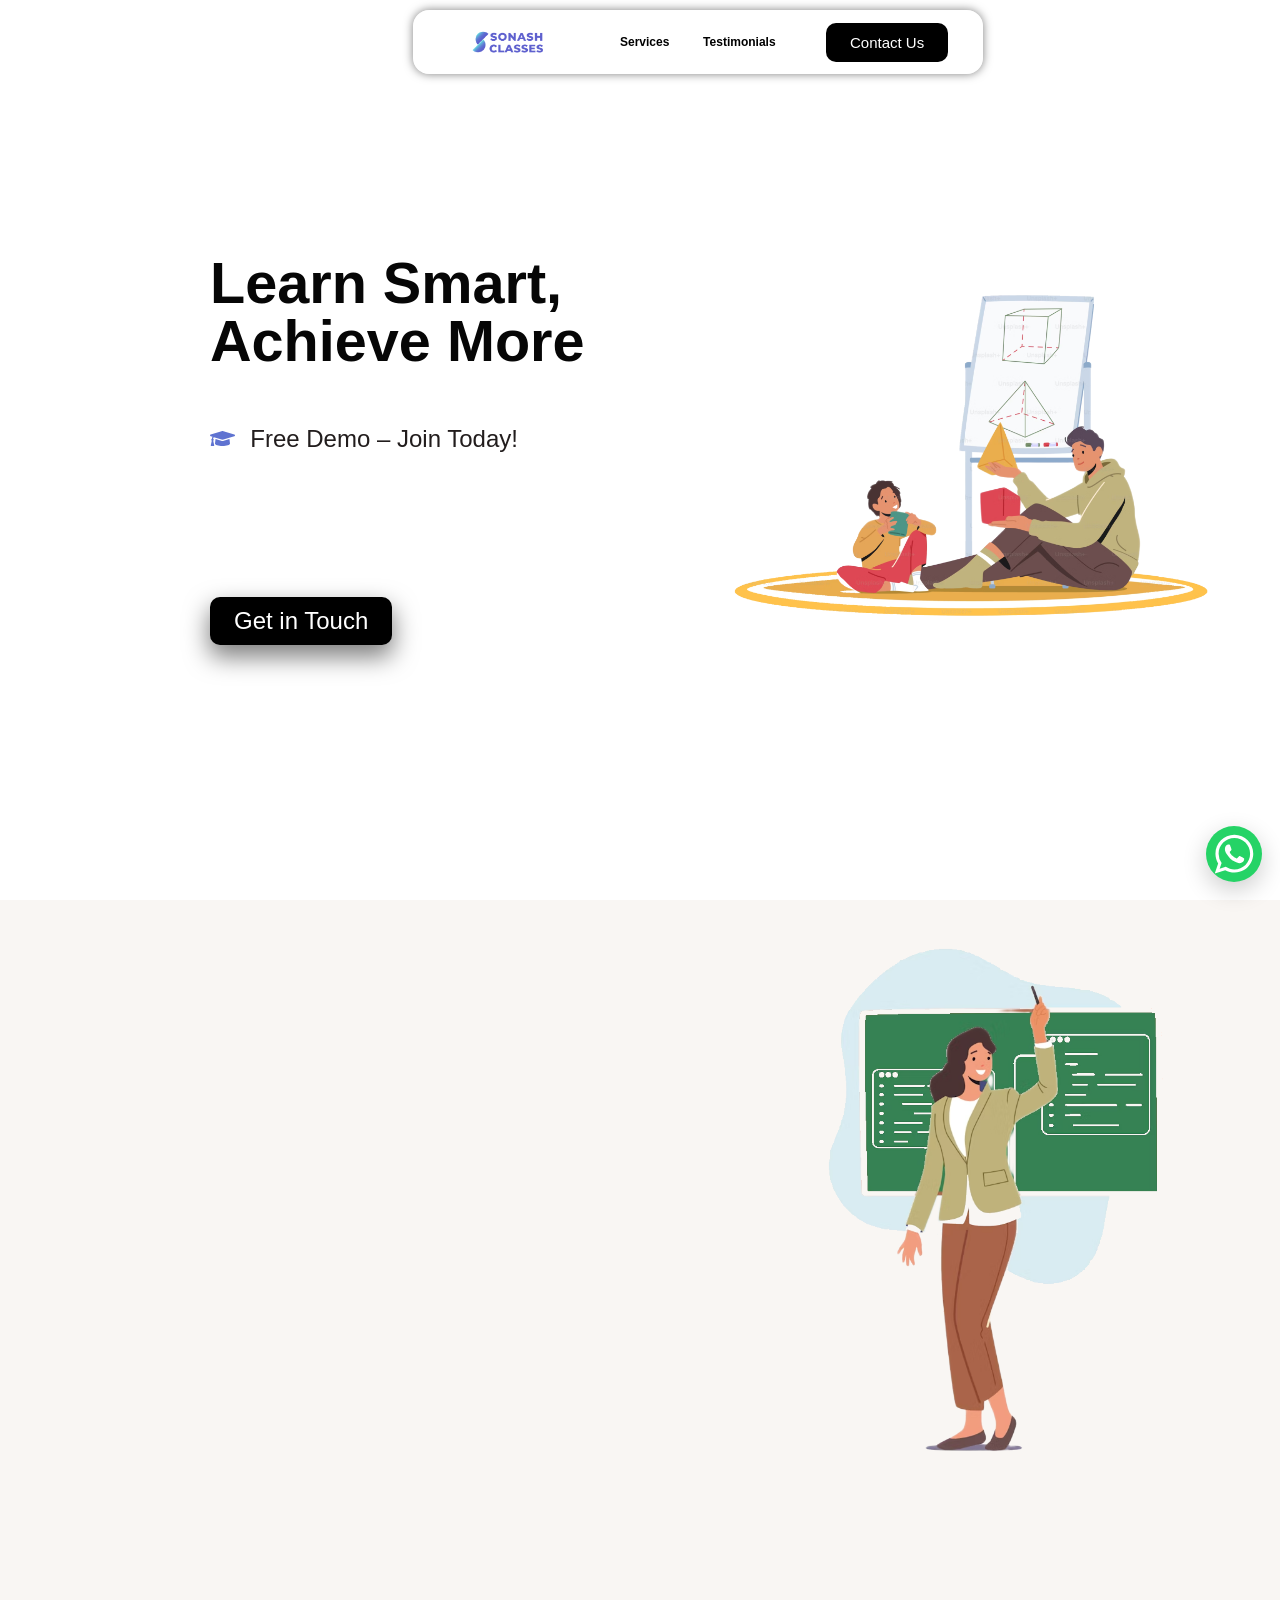
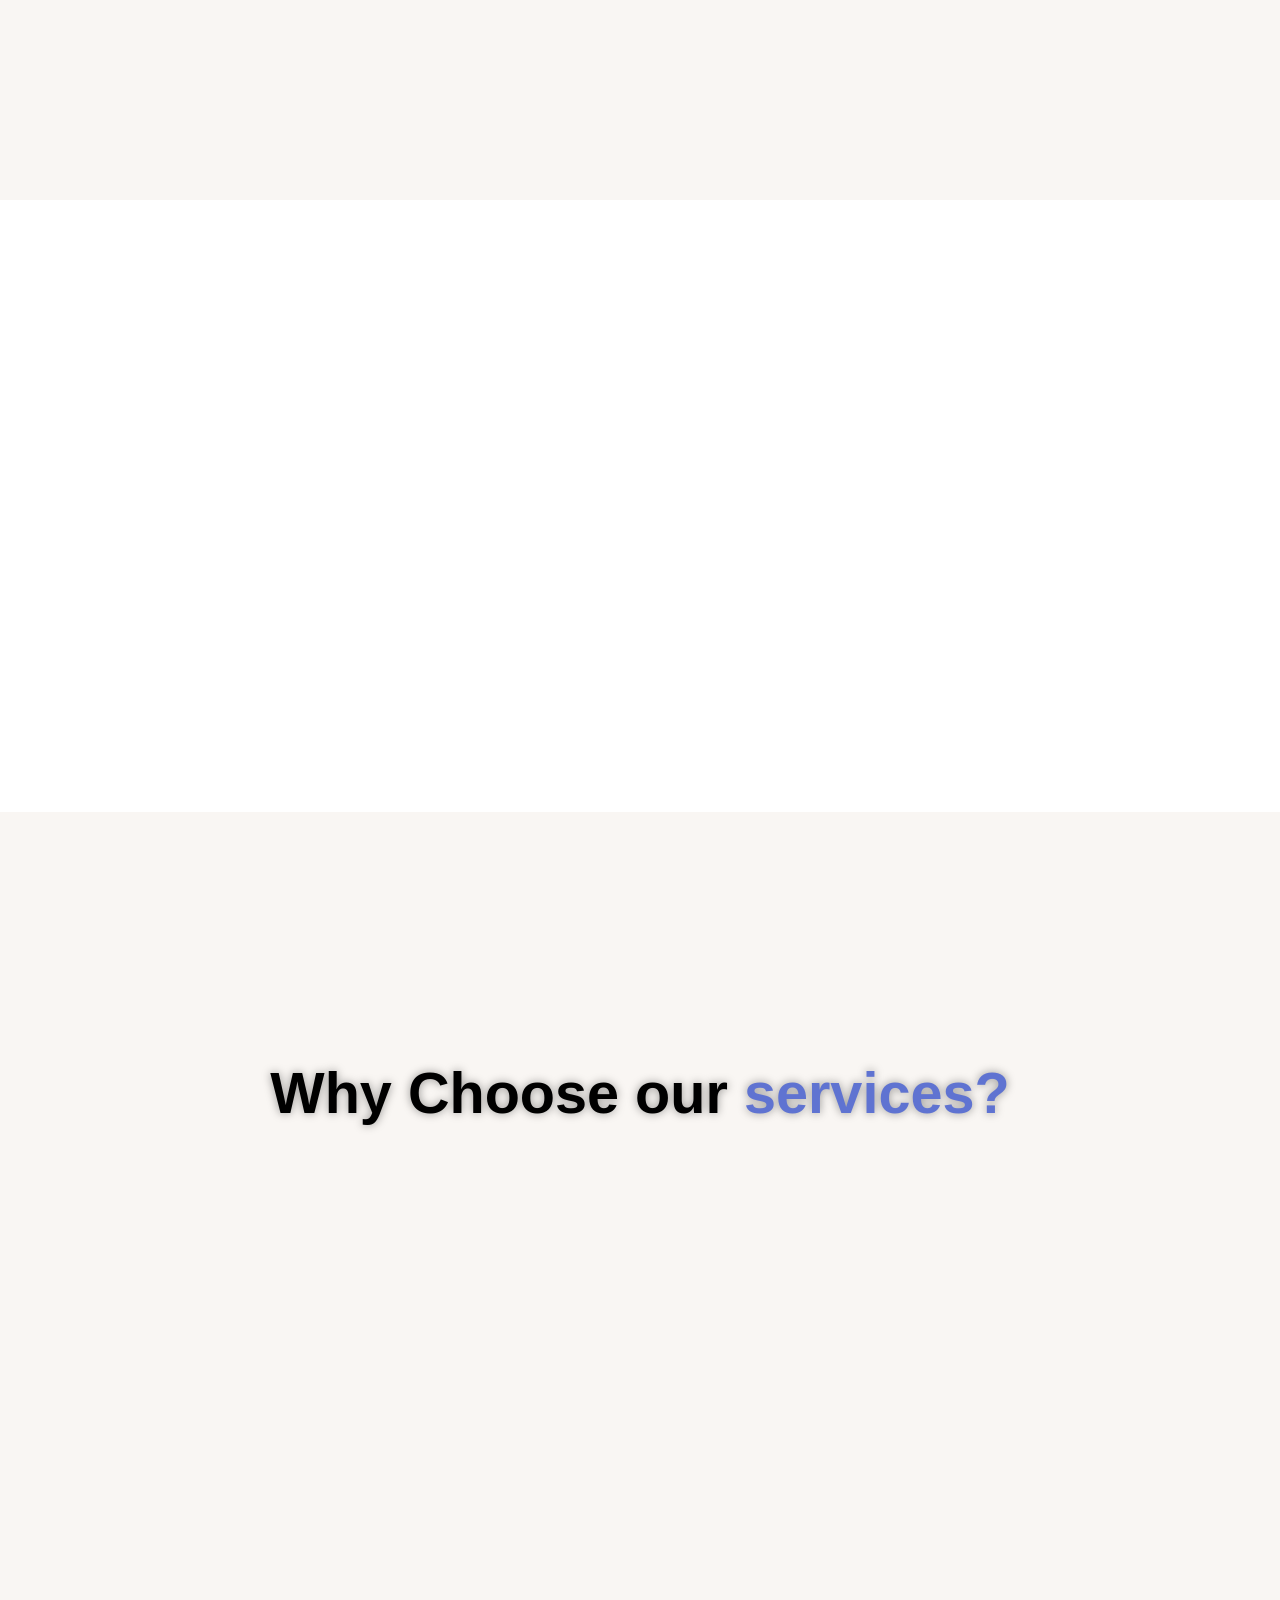
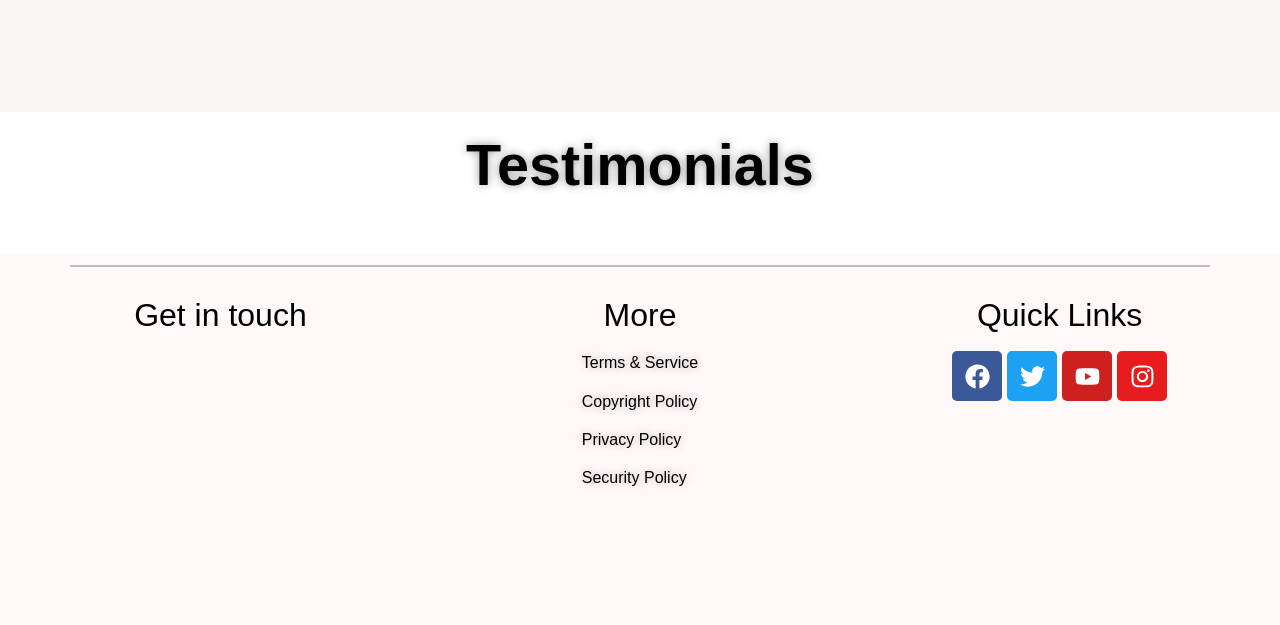
==== commit 464fb030: "Added testimonials" ====
--- a/index.html
+++ b/index.html
@@ -488,5 +488,5 @@
 <script src="https://milroyg.github.io/sonash-static/wp-content/themes/hello-elementor/assets/js/hello-frontend.js?ver=3.4.4" id="hello-theme-frontend-js"></script>
 <script src="https://milroyg.github.io/sonash-static/wp-content/plugins/header-footer-elementor/inc/js/frontend.js?ver=2.4.9" id="hfe-frontend-js-js"></script>
 
-</body></html><!-- Powered by Staatic (https://staatic.com/) --><!-- Powered by Staatic (https://staatic.com/) --><!-- Powered by Staatic (https://staatic.com/) --><!-- Powered by Staatic (https://staatic.com/) -->
+</body></html><!-- Powered by Staatic (https://staatic.com/) --><!-- Powered by Staatic (https://staatic.com/) --><!-- Powered by Staatic (https://staatic.com/) --><!-- Powered by Staatic (https://staatic.com/) --><!-- Powered by Staatic (https://staatic.com/) -->
 <!-- Powered by Staatic (https://staatic.com/) -->
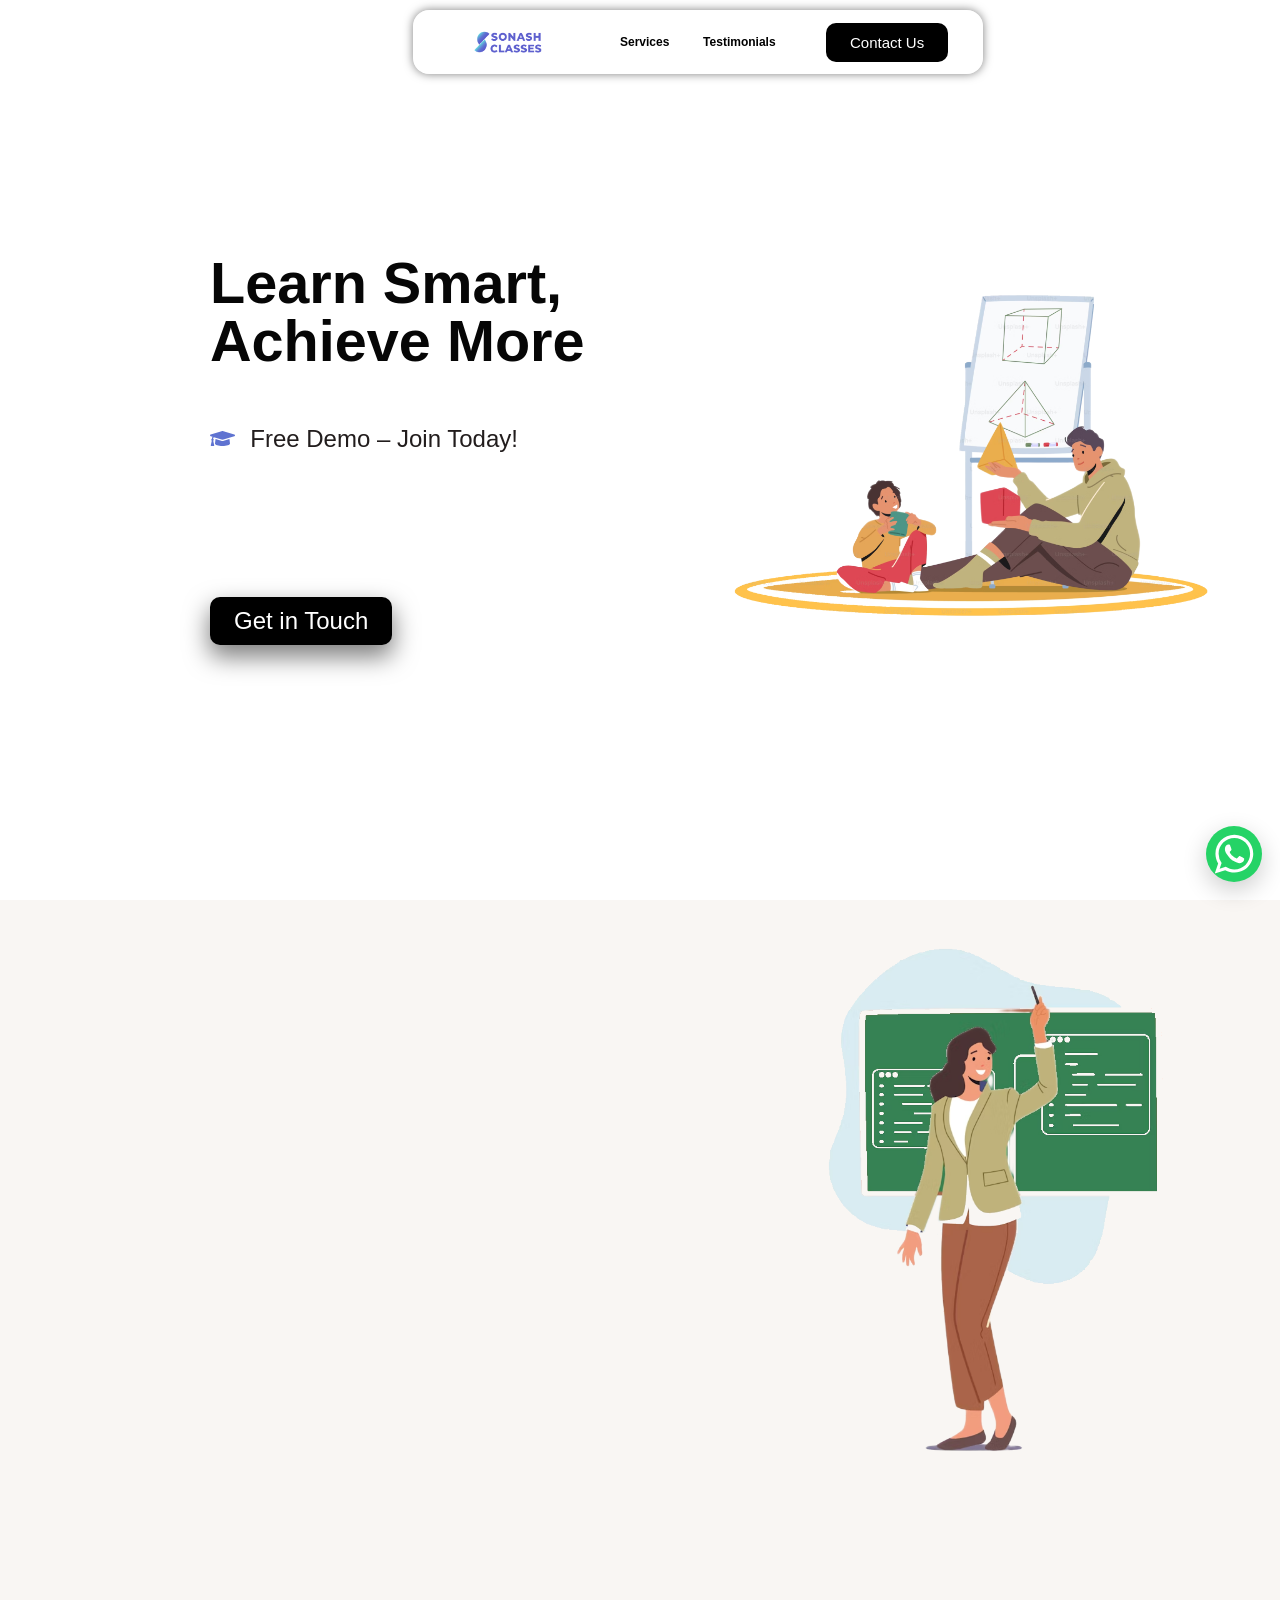
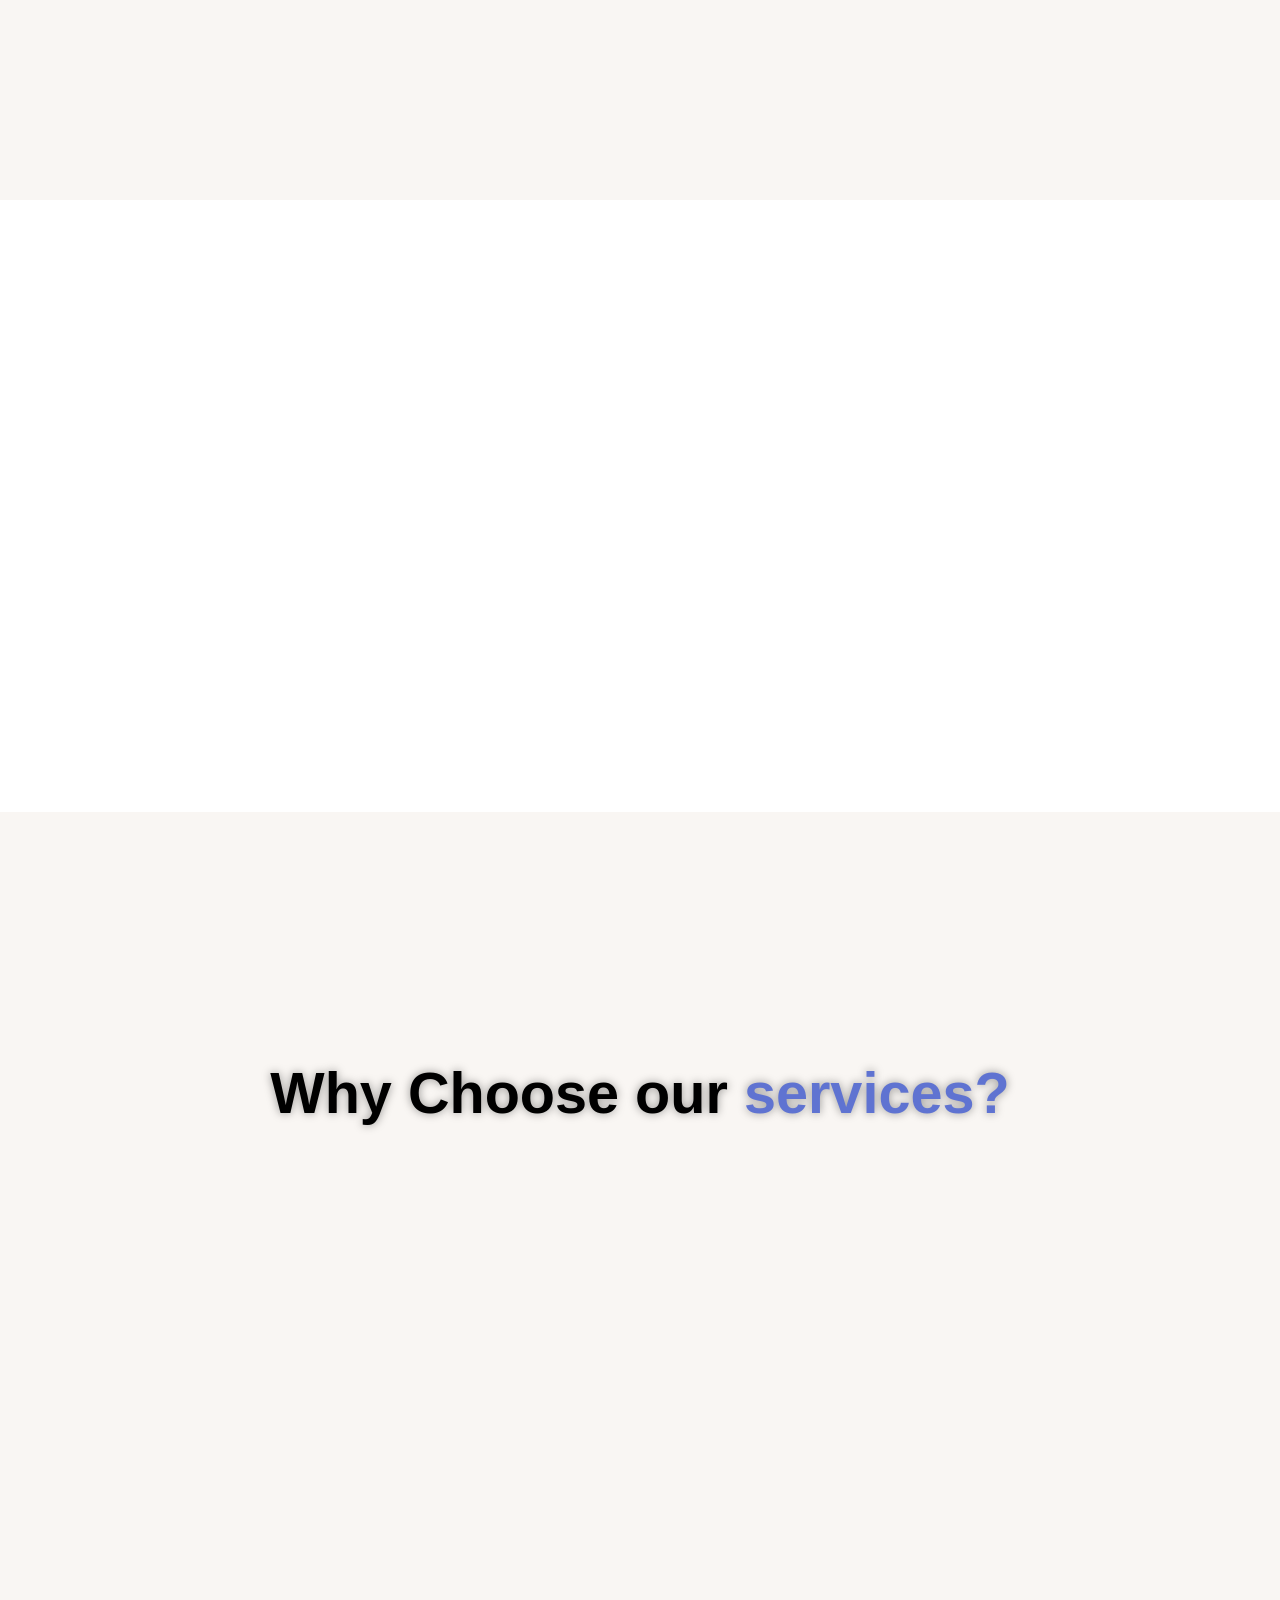
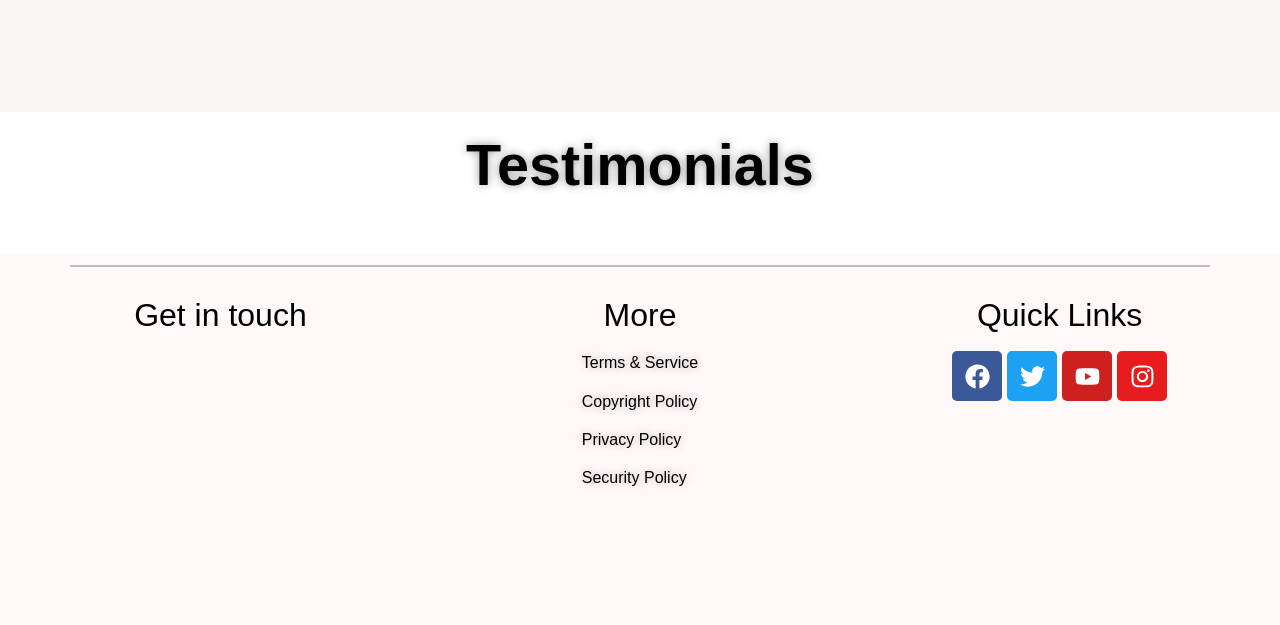
==== commit df5b00ca: "test" ====
--- a/index.html
+++ b/index.html
@@ -488,5 +488,5 @@
 <script src="https://milroyg.github.io/sonash-static/wp-content/themes/hello-elementor/assets/js/hello-frontend.js?ver=3.4.4" id="hello-theme-frontend-js"></script>
 <script src="https://milroyg.github.io/sonash-static/wp-content/plugins/header-footer-elementor/inc/js/frontend.js?ver=2.4.9" id="hfe-frontend-js-js"></script>
 
-</body></html><!-- Powered by Staatic (https://staatic.com/) --><!-- Powered by Staatic (https://staatic.com/) --><!-- Powered by Staatic (https://staatic.com/) --><!-- Powered by Staatic (https://staatic.com/) --><!-- Powered by Staatic (https://staatic.com/) -->
+</body></html><!-- Powered by Staatic (https://staatic.com/) --><!-- Powered by Staatic (https://staatic.com/) --><!-- Powered by Staatic (https://staatic.com/) --><!-- Powered by Staatic (https://staatic.com/) --><!-- Powered by Staatic (https://staatic.com/) --><!-- Powered by Staatic (https://staatic.com/) -->
 <!-- Powered by Staatic (https://staatic.com/) -->
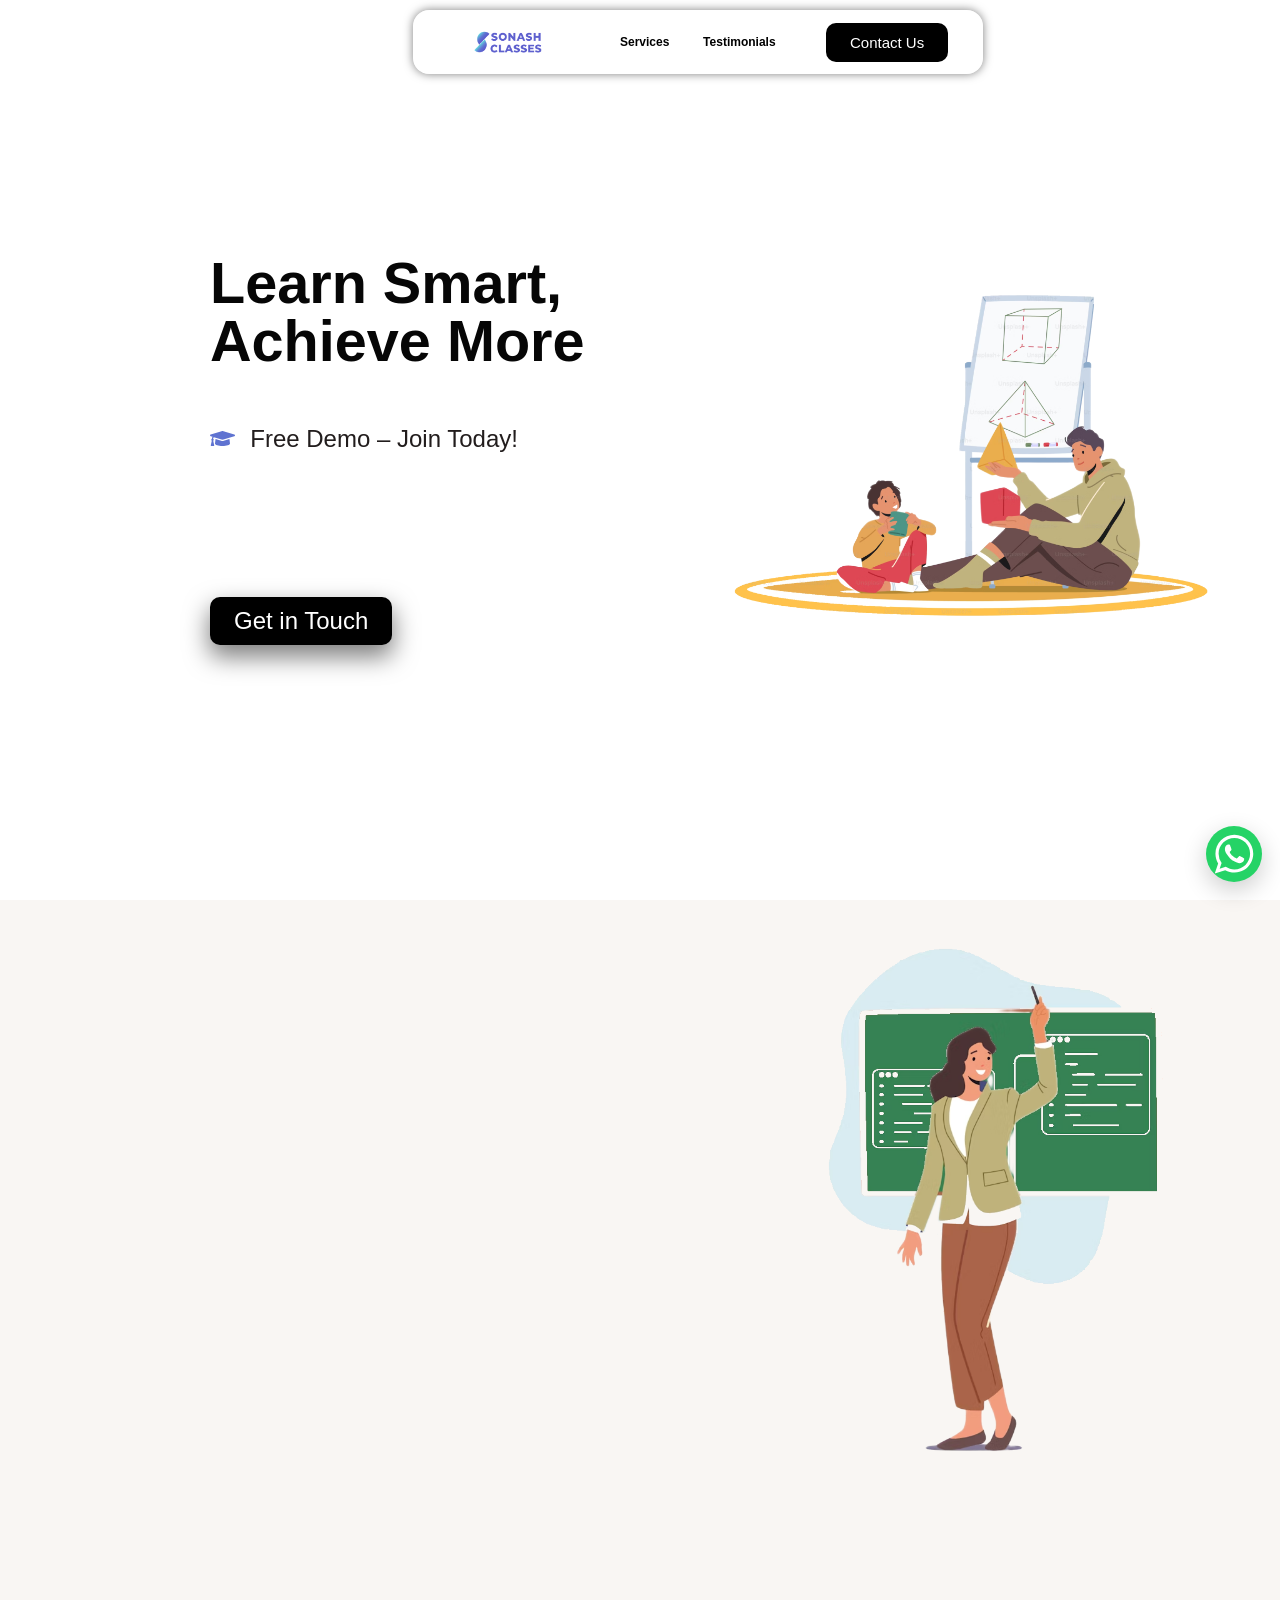
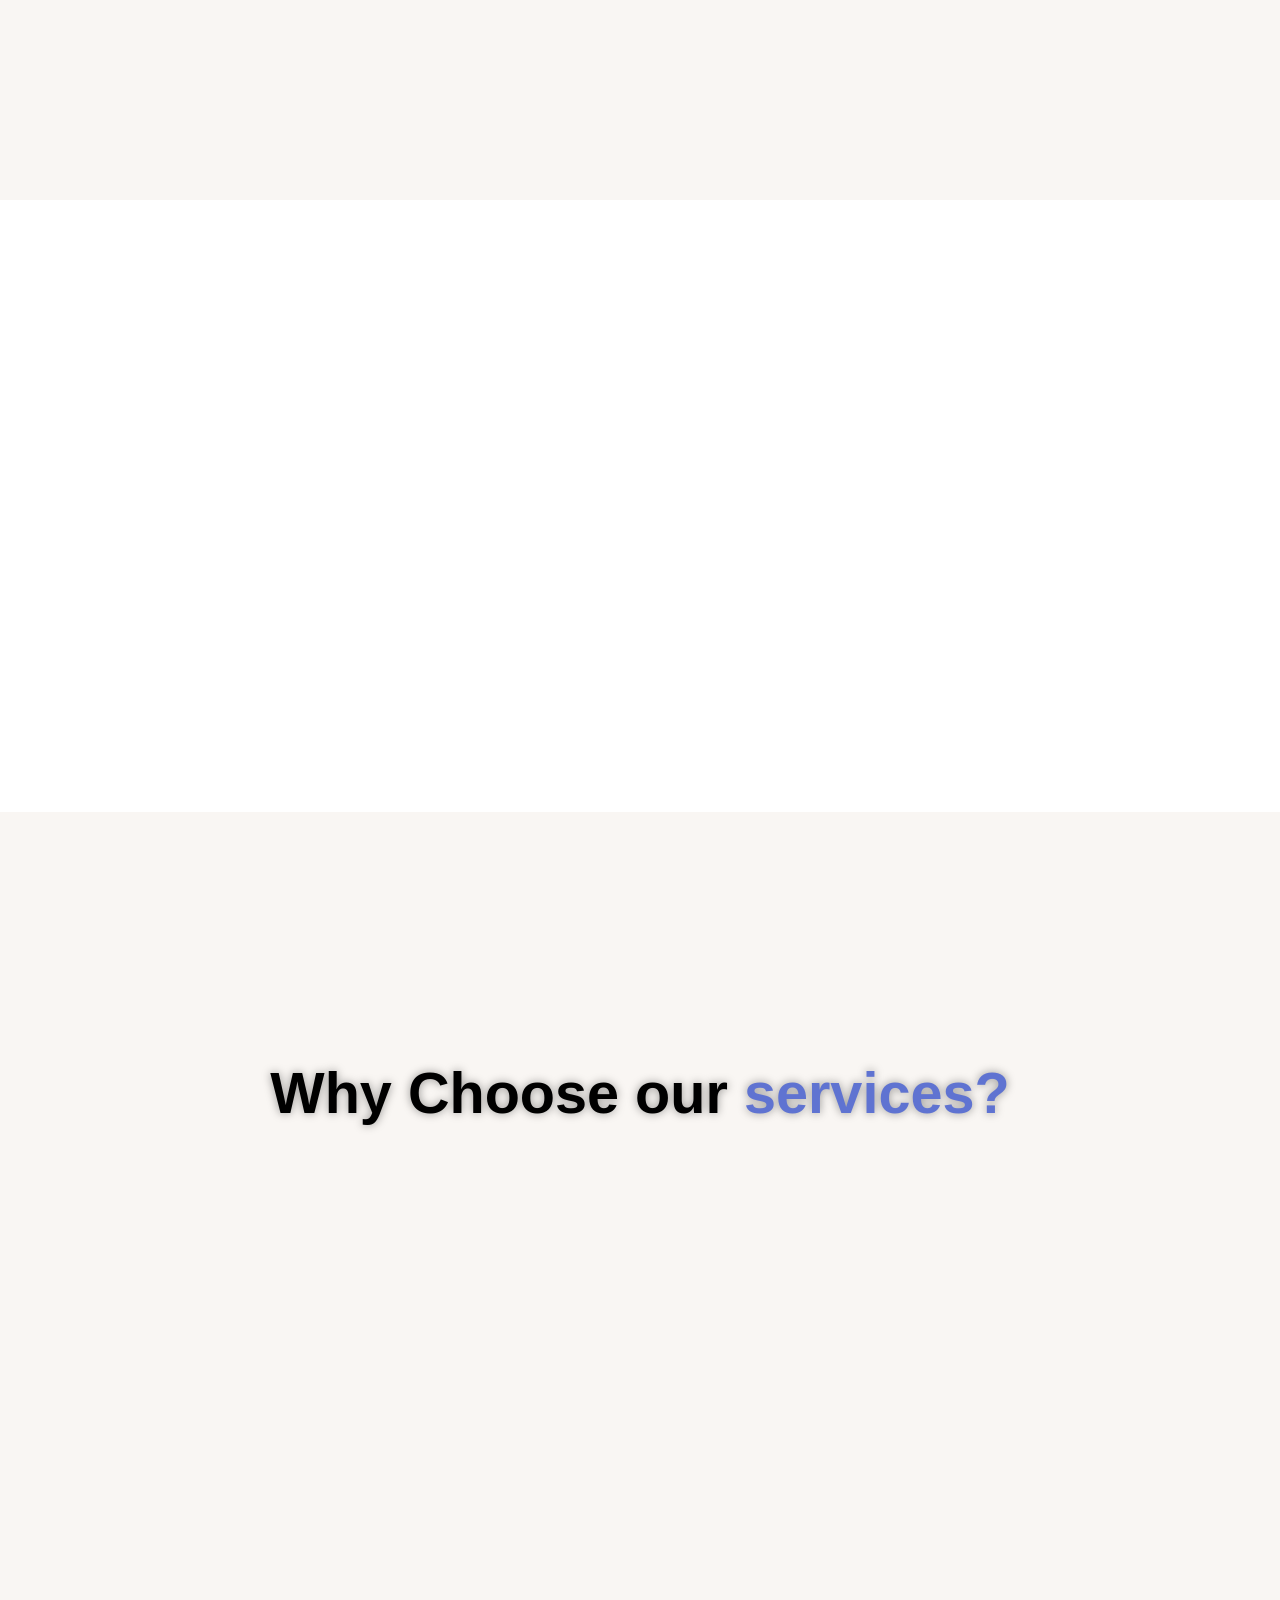
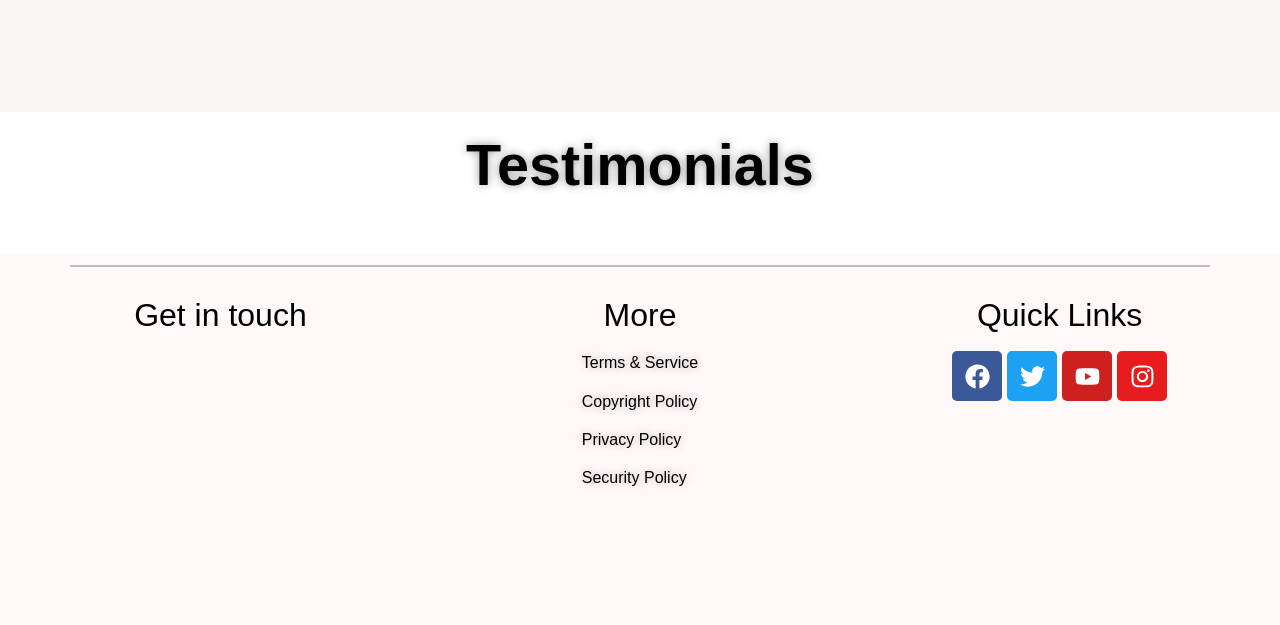
==== commit dcc9a000: "testimonials" ====
--- a/index.html
+++ b/index.html
@@ -488,5 +488,5 @@
 <script src="https://milroyg.github.io/sonash-static/wp-content/themes/hello-elementor/assets/js/hello-frontend.js?ver=3.4.4" id="hello-theme-frontend-js"></script>
 <script src="https://milroyg.github.io/sonash-static/wp-content/plugins/header-footer-elementor/inc/js/frontend.js?ver=2.4.9" id="hfe-frontend-js-js"></script>
 
-</body></html><!-- Powered by Staatic (https://staatic.com/) --><!-- Powered by Staatic (https://staatic.com/) --><!-- Powered by Staatic (https://staatic.com/) --><!-- Powered by Staatic (https://staatic.com/) --><!-- Powered by Staatic (https://staatic.com/) --><!-- Powered by Staatic (https://staatic.com/) -->
+</body></html><!-- Powered by Staatic (https://staatic.com/) --><!-- Powered by Staatic (https://staatic.com/) --><!-- Powered by Staatic (https://staatic.com/) --><!-- Powered by Staatic (https://staatic.com/) --><!-- Powered by Staatic (https://staatic.com/) --><!-- Powered by Staatic (https://staatic.com/) --><!-- Powered by Staatic (https://staatic.com/) -->
 <!-- Powered by Staatic (https://staatic.com/) -->
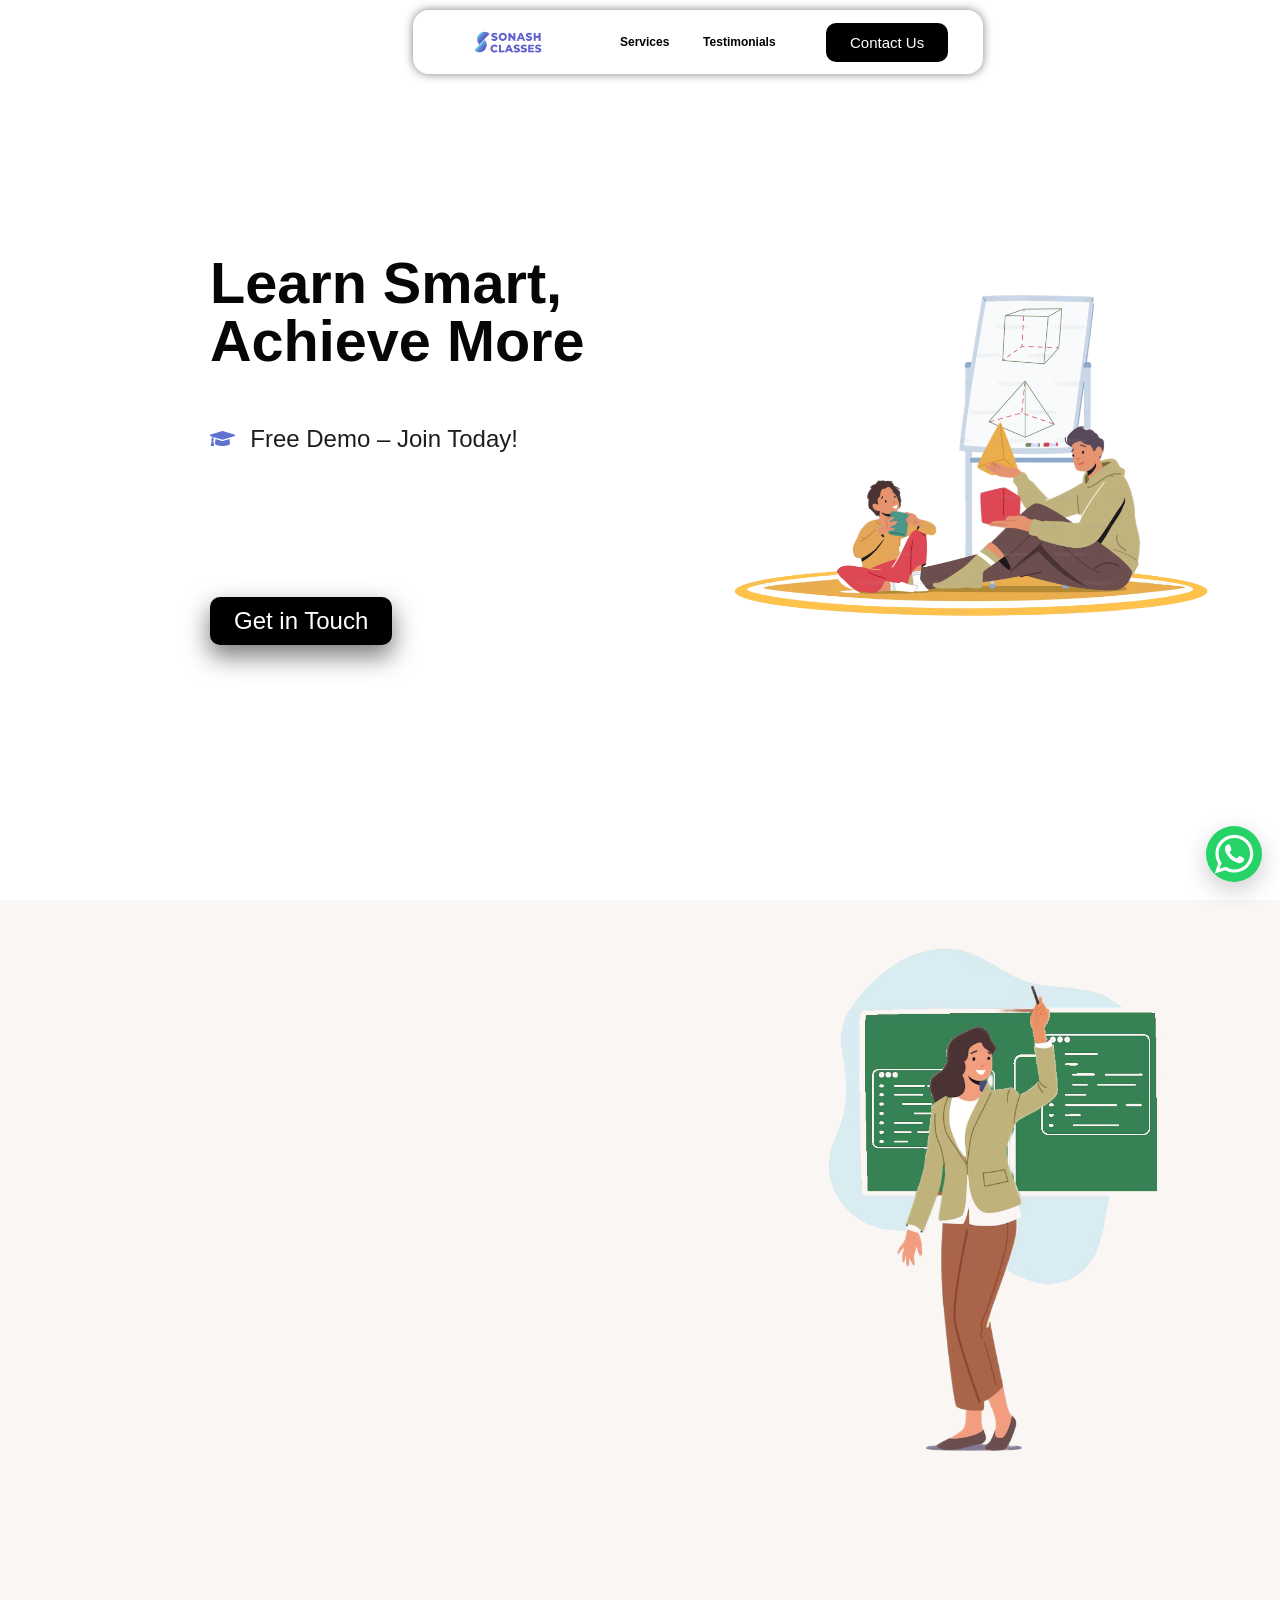
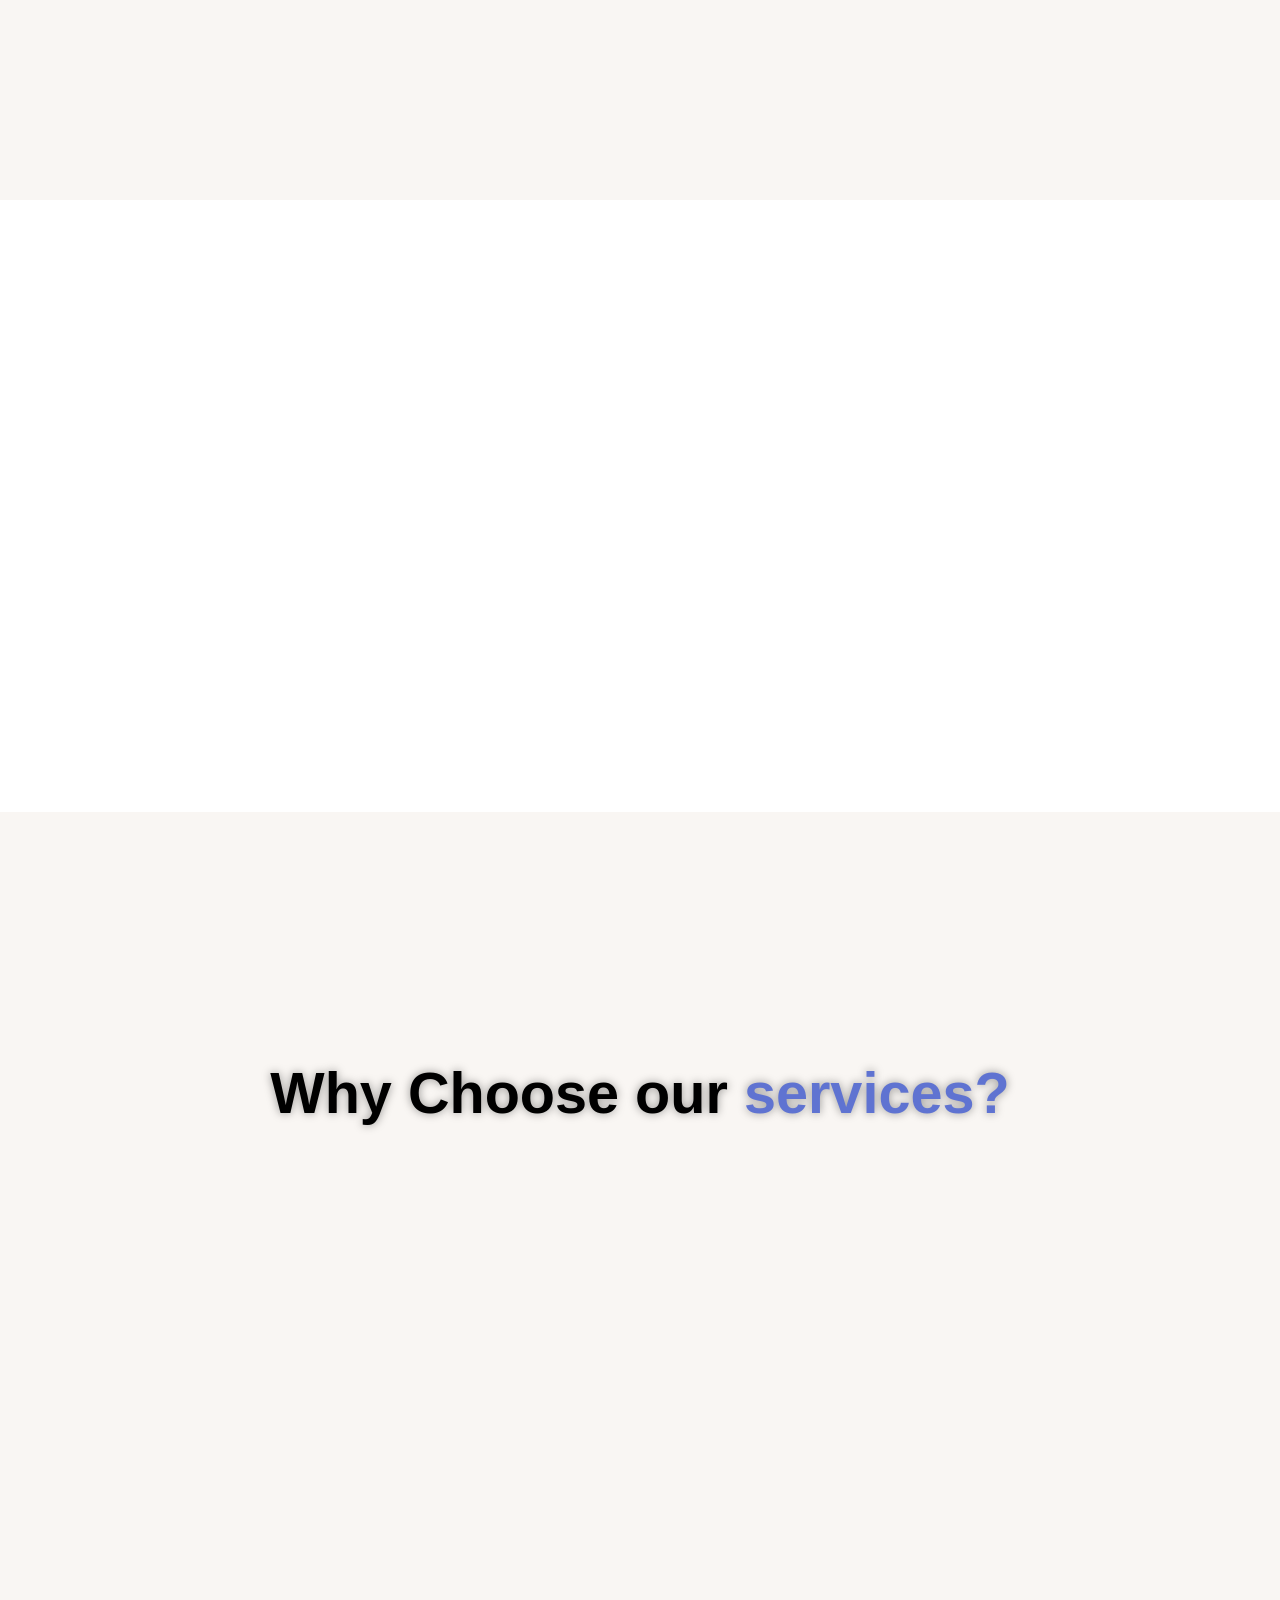
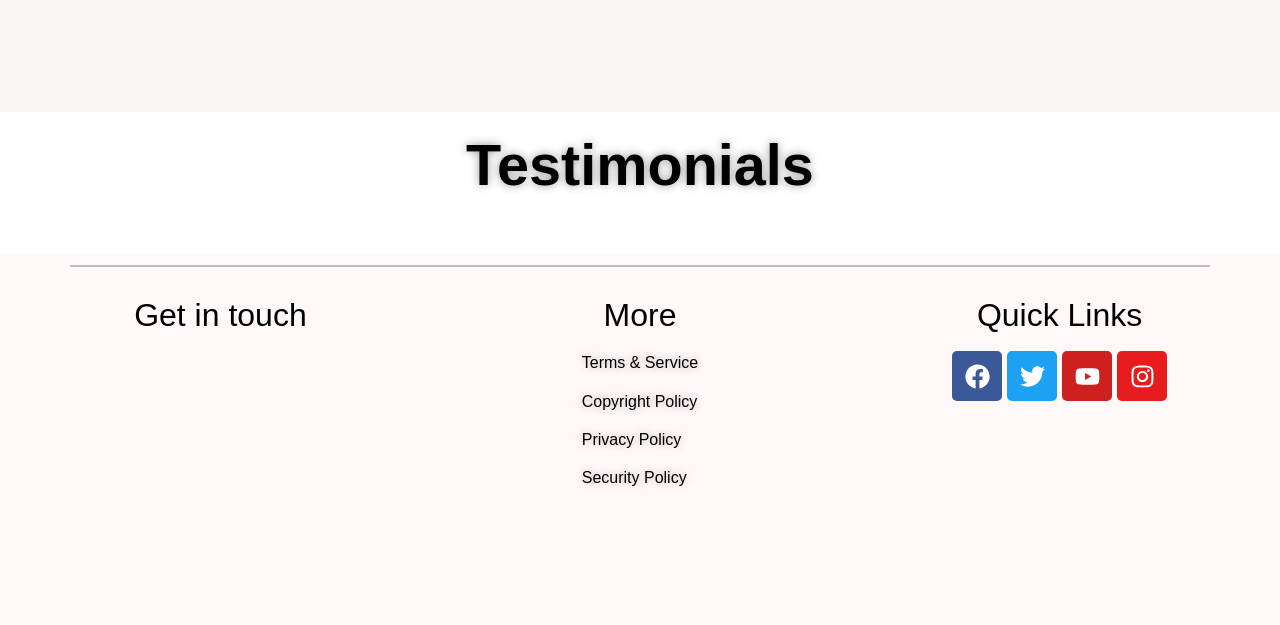
==== commit d77e1151: "testimonial" ====
--- a/index.html
+++ b/index.html
@@ -488,5 +488,5 @@
 <script src="https://milroyg.github.io/sonash-static/wp-content/themes/hello-elementor/assets/js/hello-frontend.js?ver=3.4.4" id="hello-theme-frontend-js"></script>
 <script src="https://milroyg.github.io/sonash-static/wp-content/plugins/header-footer-elementor/inc/js/frontend.js?ver=2.4.9" id="hfe-frontend-js-js"></script>
 
-</body></html><!-- Powered by Staatic (https://staatic.com/) --><!-- Powered by Staatic (https://staatic.com/) --><!-- Powered by Staatic (https://staatic.com/) --><!-- Powered by Staatic (https://staatic.com/) --><!-- Powered by Staatic (https://staatic.com/) --><!-- Powered by Staatic (https://staatic.com/) --><!-- Powered by Staatic (https://staatic.com/) -->
+</body></html><!-- Powered by Staatic (https://staatic.com/) --><!-- Powered by Staatic (https://staatic.com/) --><!-- Powered by Staatic (https://staatic.com/) --><!-- Powered by Staatic (https://staatic.com/) --><!-- Powered by Staatic (https://staatic.com/) --><!-- Powered by Staatic (https://staatic.com/) --><!-- Powered by Staatic (https://staatic.com/) --><!-- Powered by Staatic (https://staatic.com/) -->
 <!-- Powered by Staatic (https://staatic.com/) -->
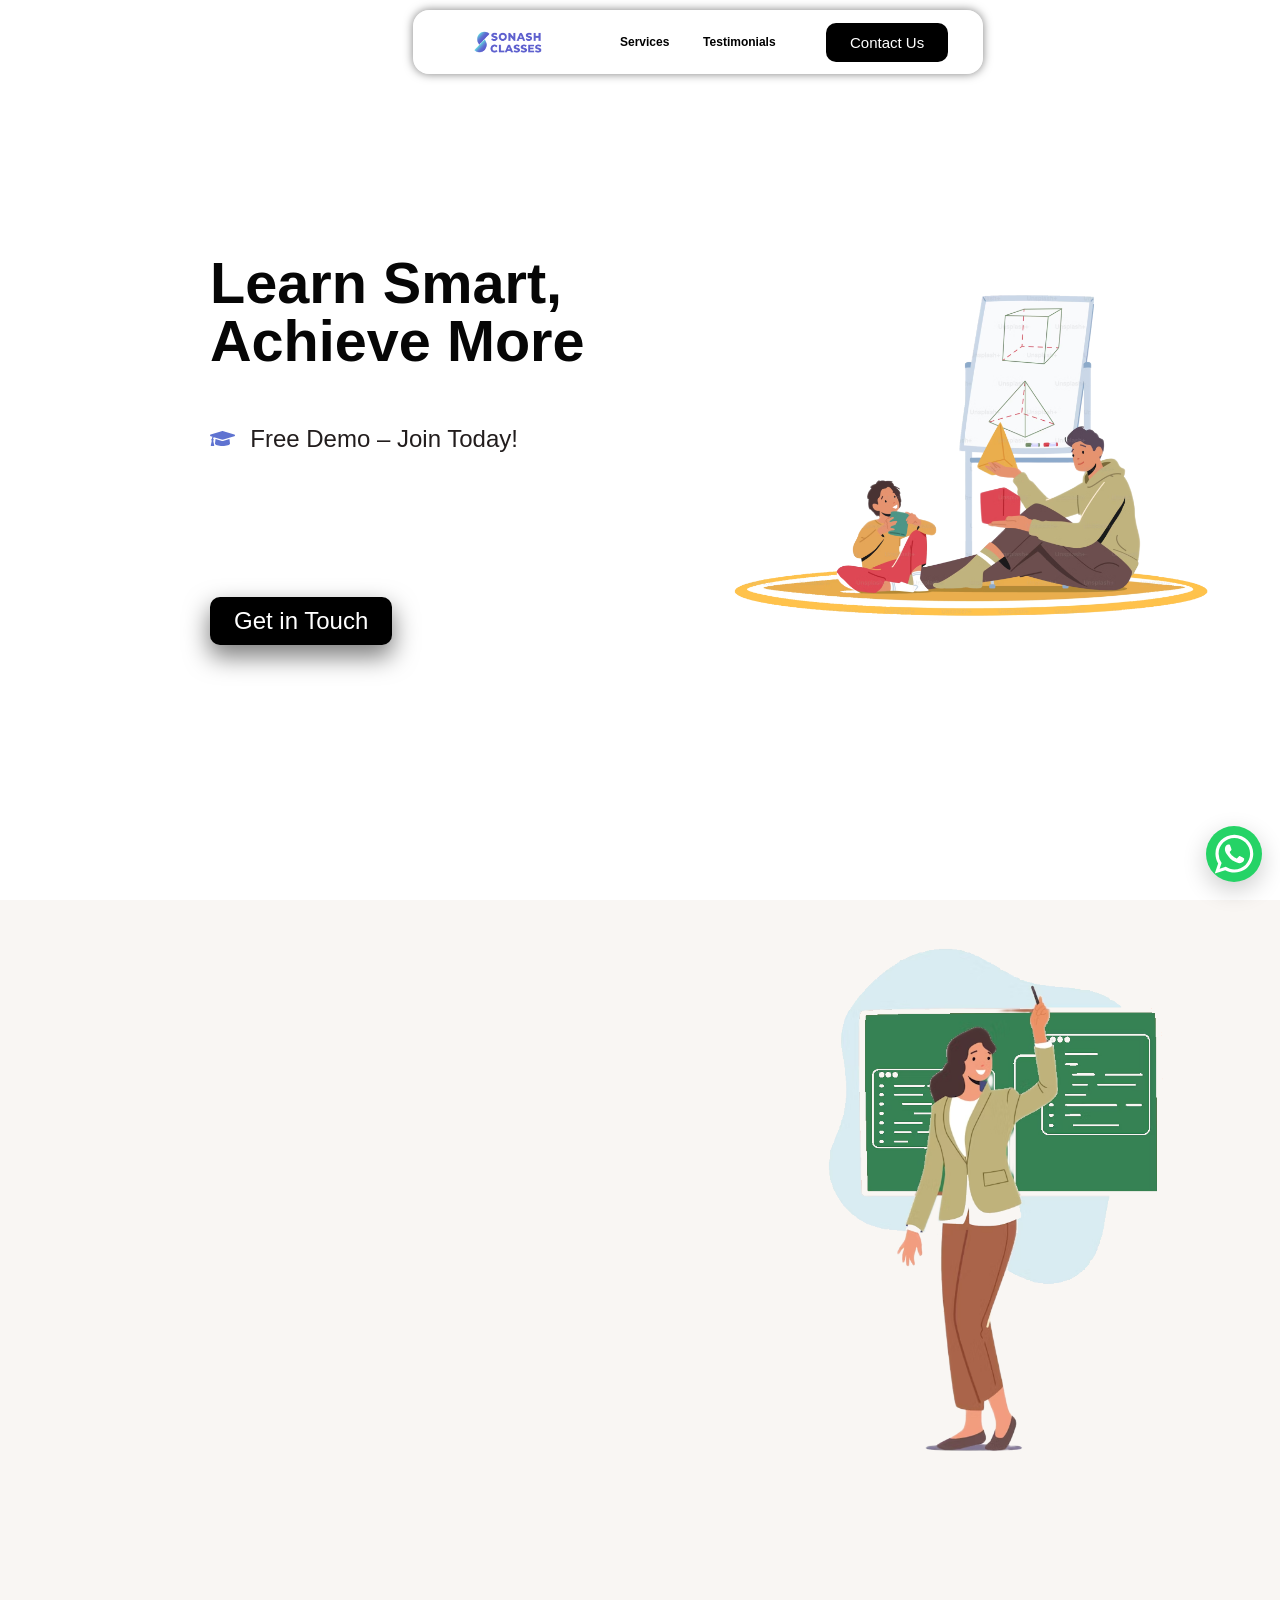
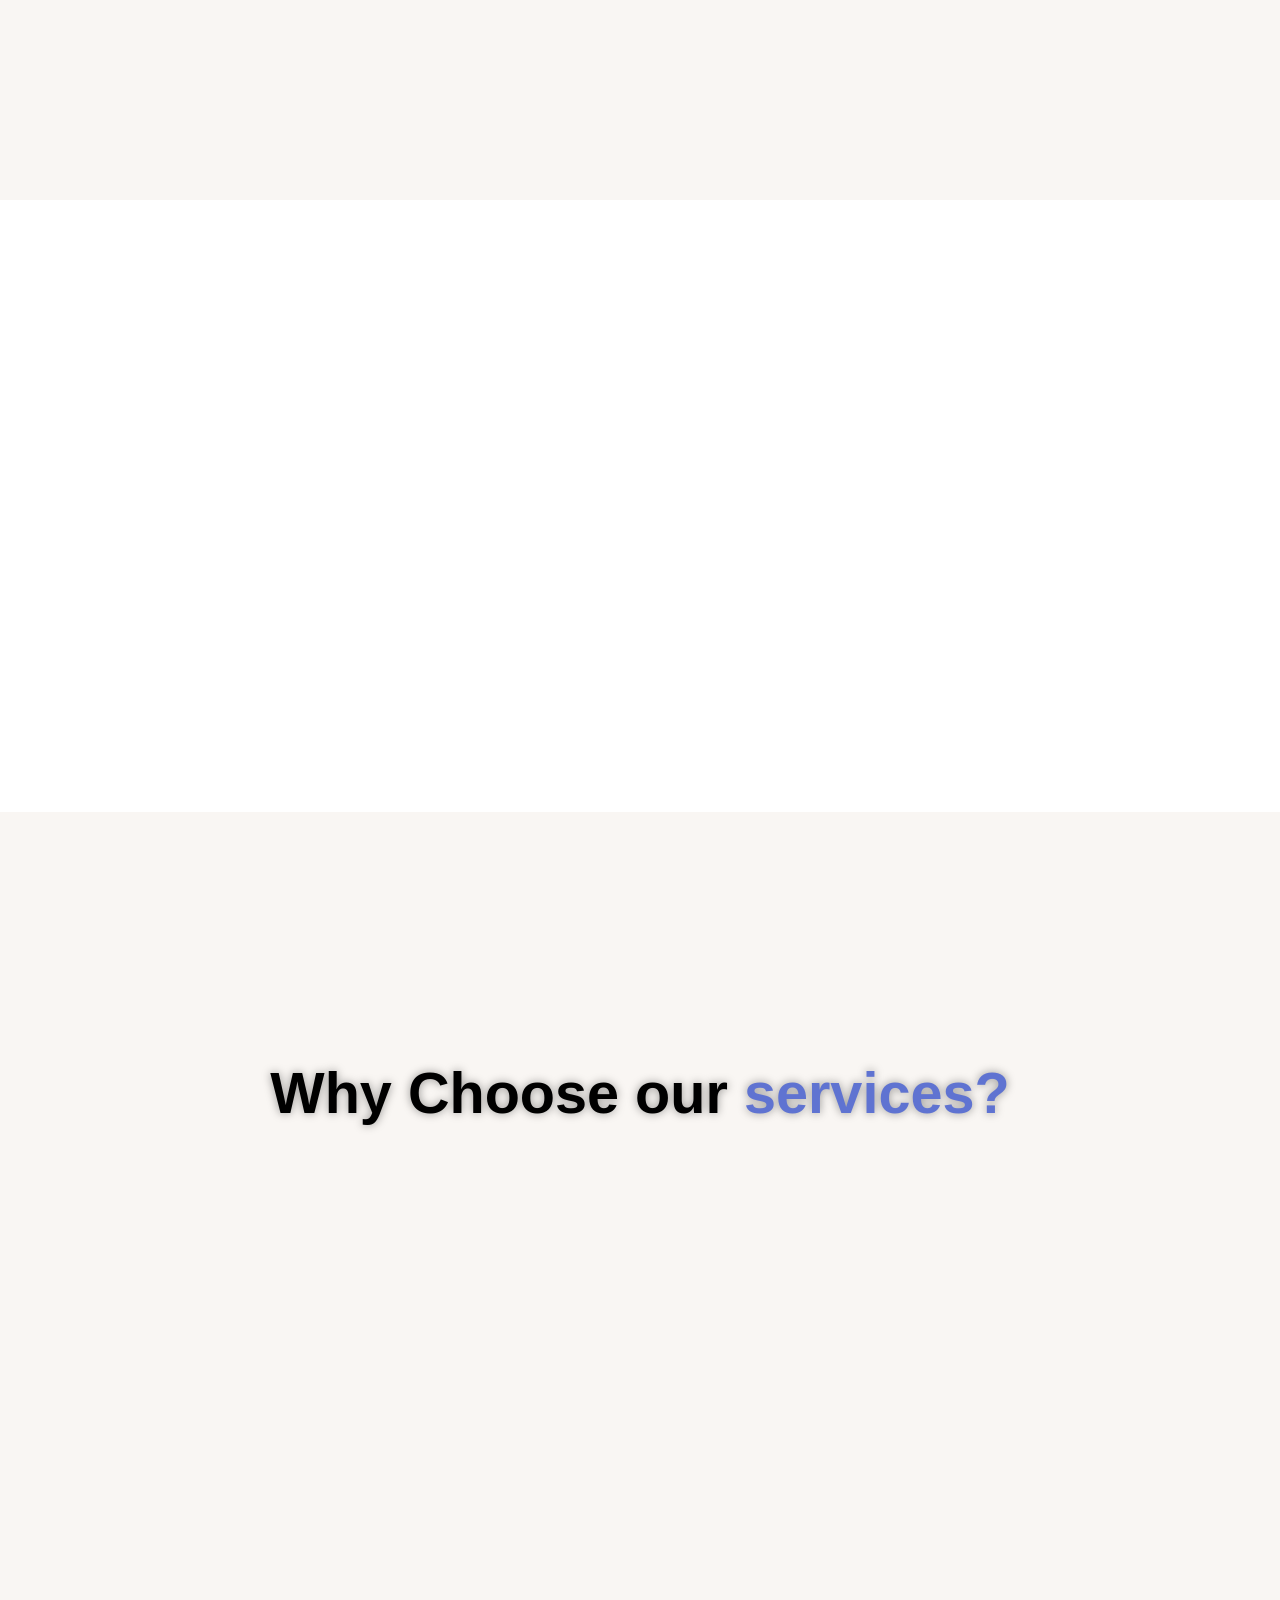
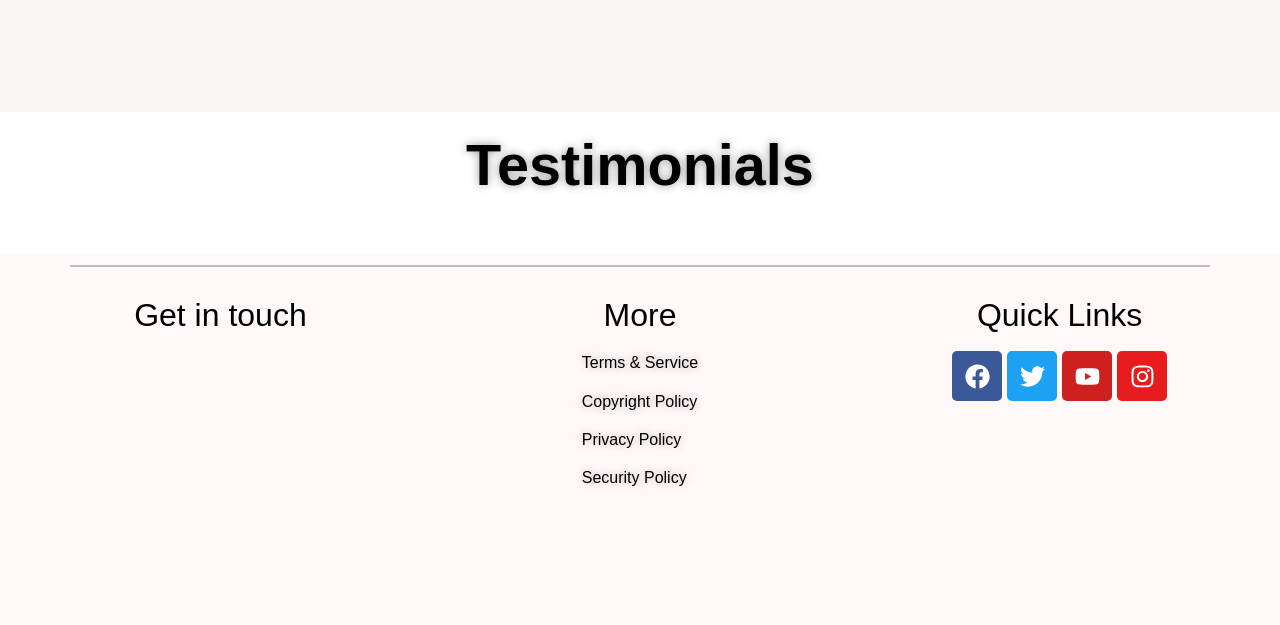
==== commit b21ecf14: "tweaks" ====
--- a/index.html
+++ b/index.html
@@ -488,5 +488,5 @@
 <script src="https://milroyg.github.io/sonash-static/wp-content/themes/hello-elementor/assets/js/hello-frontend.js?ver=3.4.4" id="hello-theme-frontend-js"></script>
 <script src="https://milroyg.github.io/sonash-static/wp-content/plugins/header-footer-elementor/inc/js/frontend.js?ver=2.4.9" id="hfe-frontend-js-js"></script>
 
-</body></html><!-- Powered by Staatic (https://staatic.com/) --><!-- Powered by Staatic (https://staatic.com/) --><!-- Powered by Staatic (https://staatic.com/) --><!-- Powered by Staatic (https://staatic.com/) --><!-- Powered by Staatic (https://staatic.com/) --><!-- Powered by Staatic (https://staatic.com/) --><!-- Powered by Staatic (https://staatic.com/) --><!-- Powered by Staatic (https://staatic.com/) -->
+</body></html><!-- Powered by Staatic (https://staatic.com/) --><!-- Powered by Staatic (https://staatic.com/) --><!-- Powered by Staatic (https://staatic.com/) --><!-- Powered by Staatic (https://staatic.com/) --><!-- Powered by Staatic (https://staatic.com/) --><!-- Powered by Staatic (https://staatic.com/) --><!-- Powered by Staatic (https://staatic.com/) --><!-- Powered by Staatic (https://staatic.com/) --><!-- Powered by Staatic (https://staatic.com/) -->
 <!-- Powered by Staatic (https://staatic.com/) -->
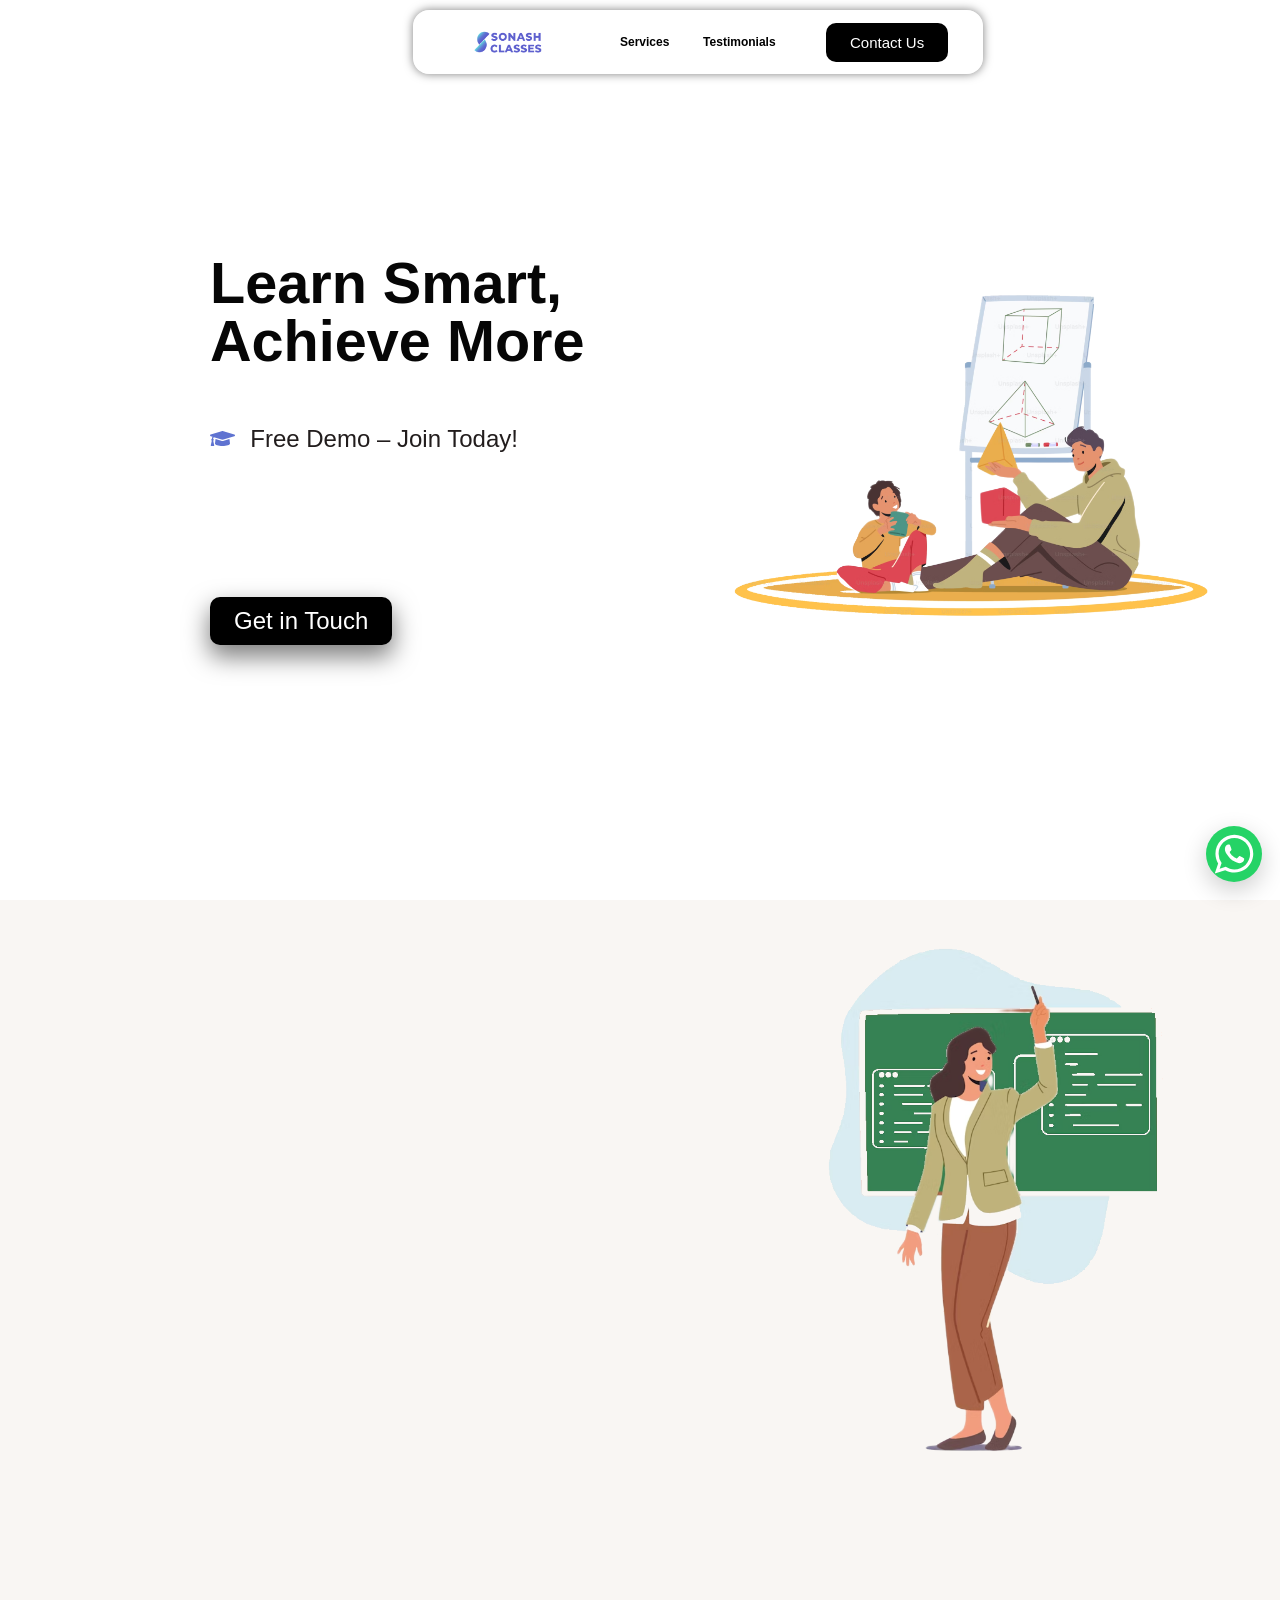
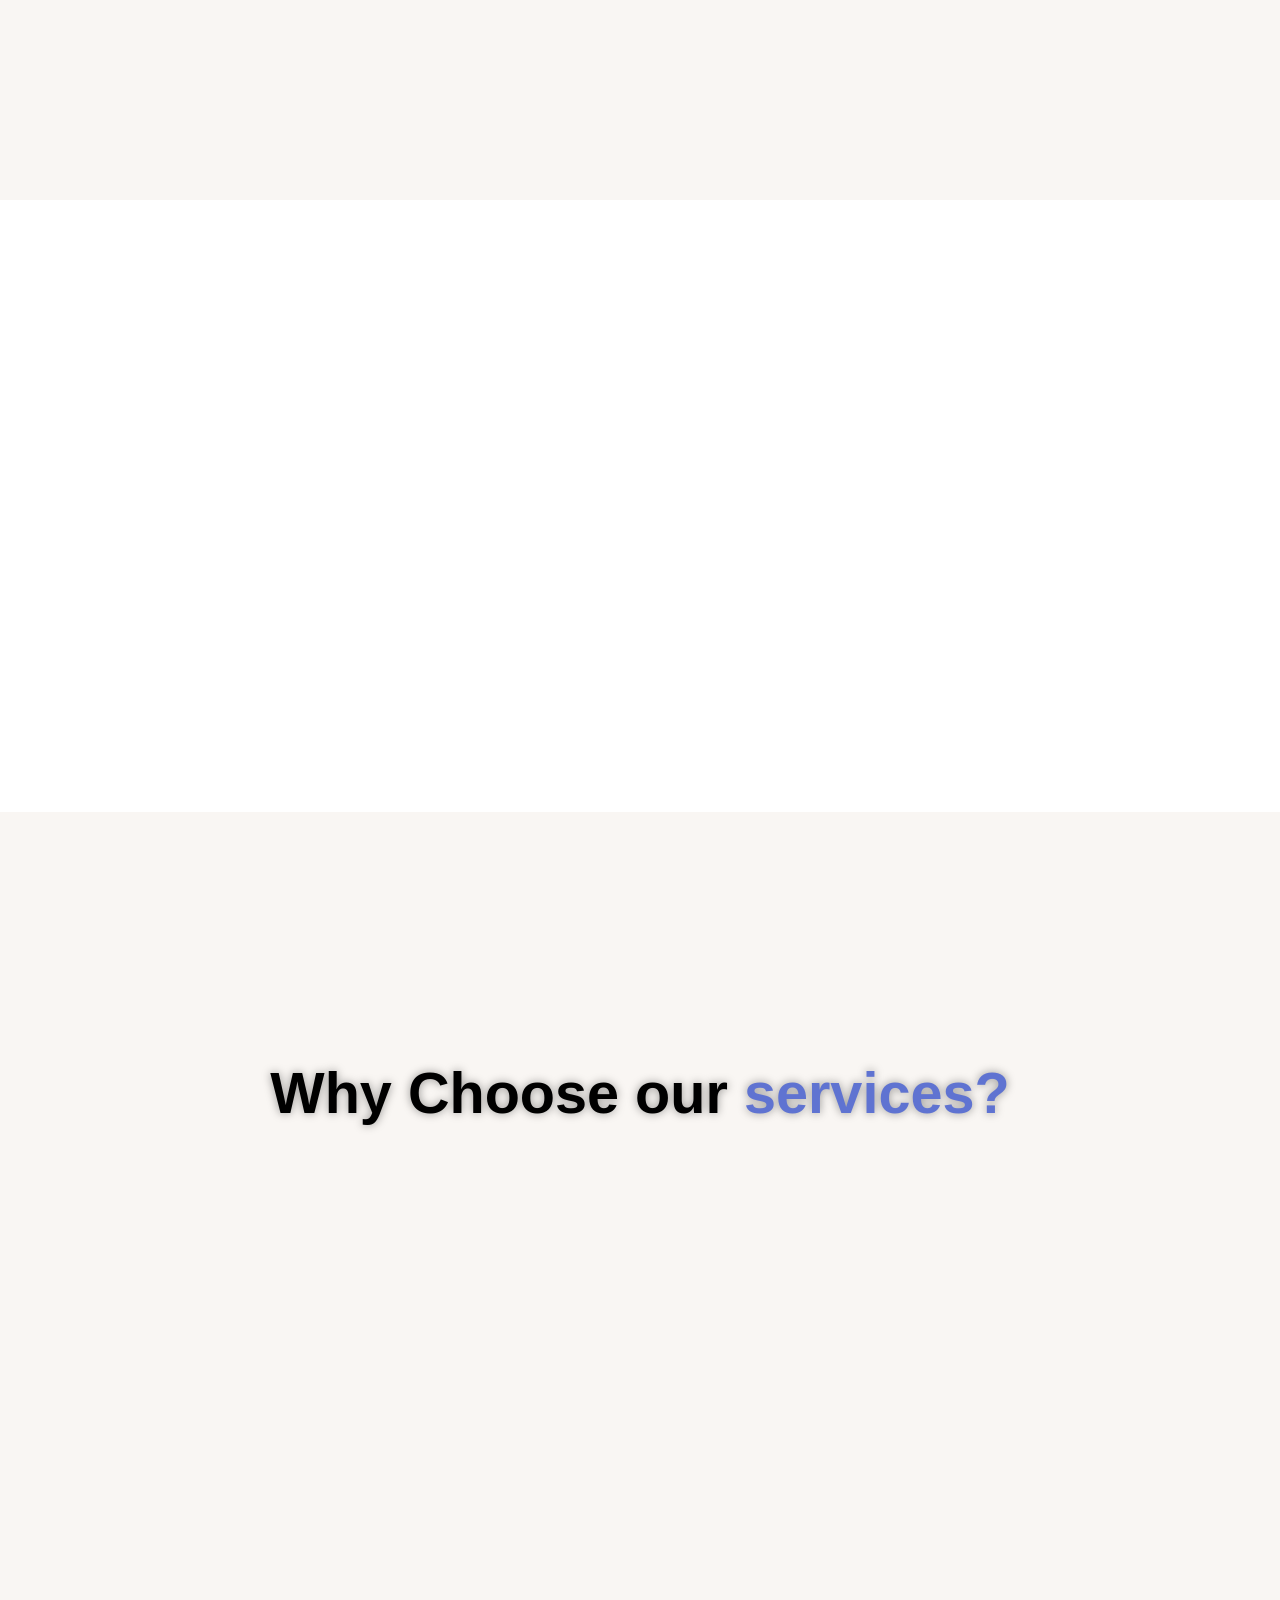
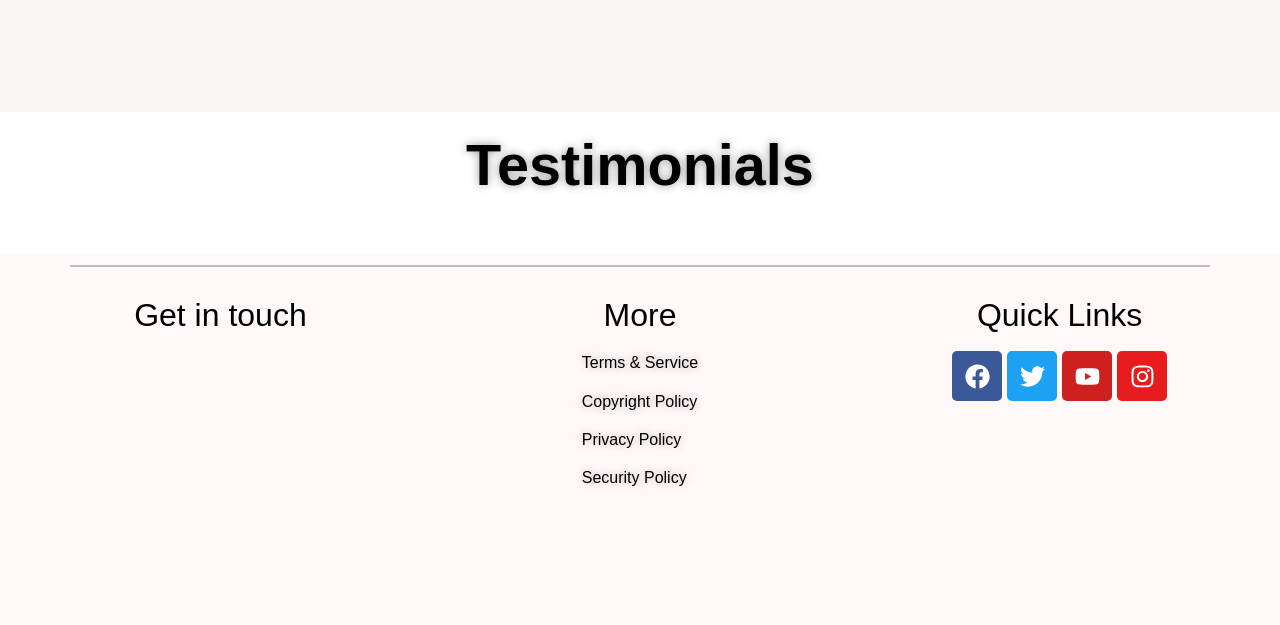
==== commit 6f9f74dd: "Added testimonials" ====
--- a/index.html
+++ b/index.html
@@ -488,5 +488,5 @@
 <script src="https://milroyg.github.io/sonash-static/wp-content/themes/hello-elementor/assets/js/hello-frontend.js?ver=3.4.4" id="hello-theme-frontend-js"></script>
 <script src="https://milroyg.github.io/sonash-static/wp-content/plugins/header-footer-elementor/inc/js/frontend.js?ver=2.4.9" id="hfe-frontend-js-js"></script>
 
-</body></html><!-- Powered by Staatic (https://staatic.com/) --><!-- Powered by Staatic (https://staatic.com/) --><!-- Powered by Staatic (https://staatic.com/) --><!-- Powered by Staatic (https://staatic.com/) --><!-- Powered by Staatic (https://staatic.com/) --><!-- Powered by Staatic (https://staatic.com/) --><!-- Powered by Staatic (https://staatic.com/) --><!-- Powered by Staatic (https://staatic.com/) --><!-- Powered by Staatic (https://staatic.com/) -->
+</body></html><!-- Powered by Staatic (https://staatic.com/) --><!-- Powered by Staatic (https://staatic.com/) --><!-- Powered by Staatic (https://staatic.com/) --><!-- Powered by Staatic (https://staatic.com/) --><!-- Powered by Staatic (https://staatic.com/) --><!-- Powered by Staatic (https://staatic.com/) --><!-- Powered by Staatic (https://staatic.com/) --><!-- Powered by Staatic (https://staatic.com/) --><!-- Powered by Staatic (https://staatic.com/) --><!-- Powered by Staatic (https://staatic.com/) -->
 <!-- Powered by Staatic (https://staatic.com/) -->
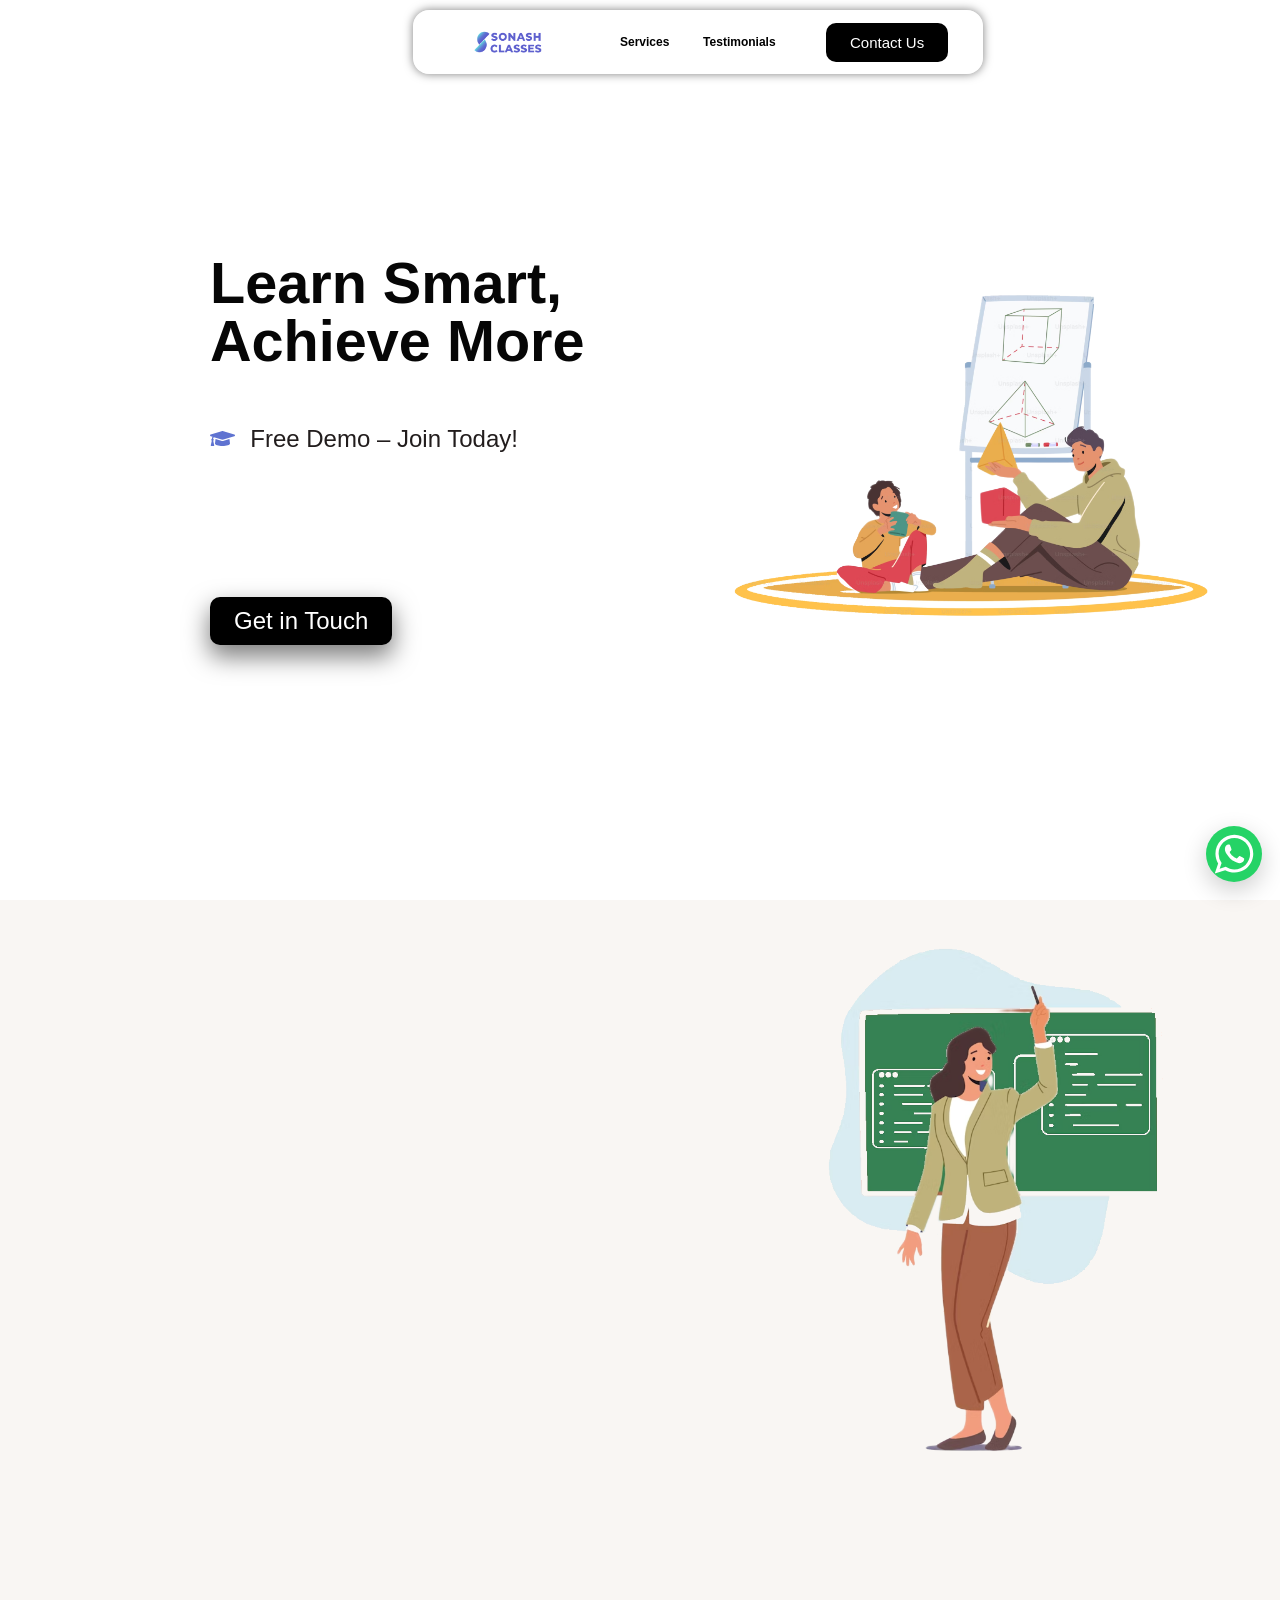
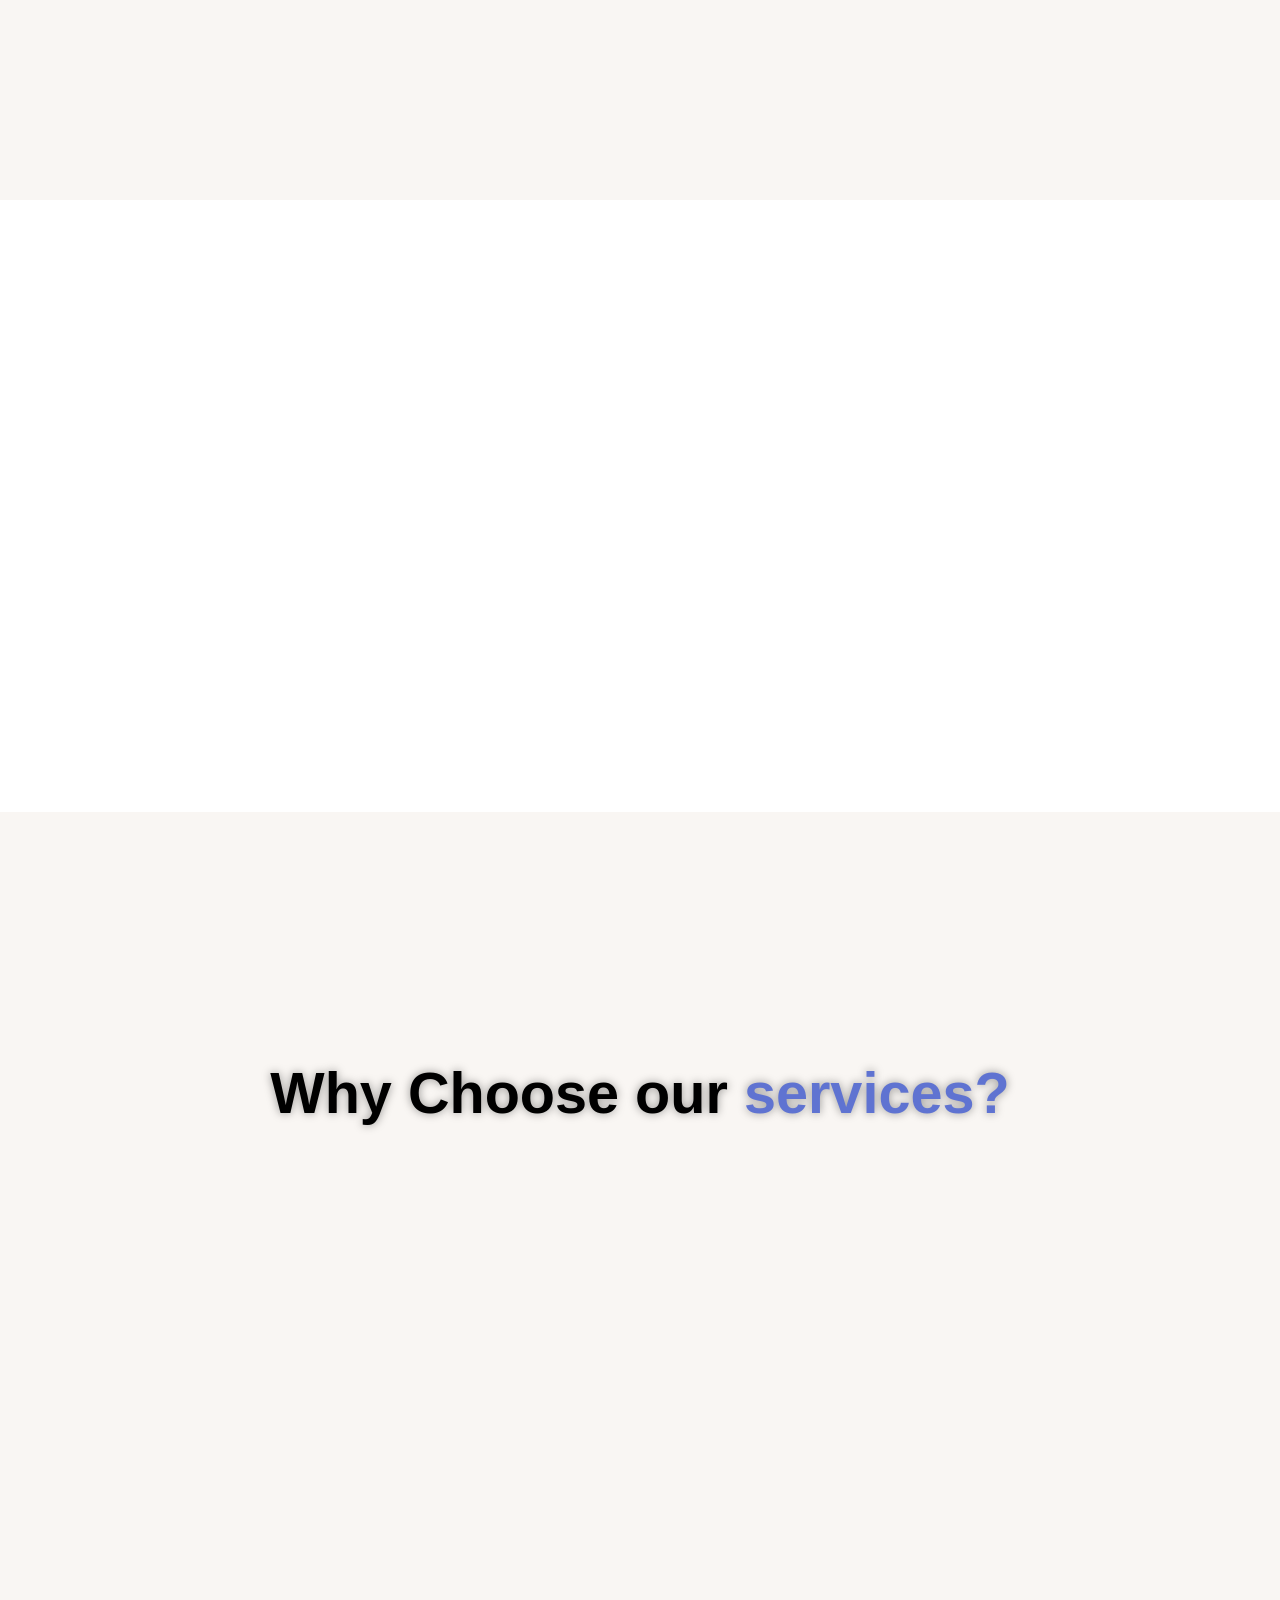
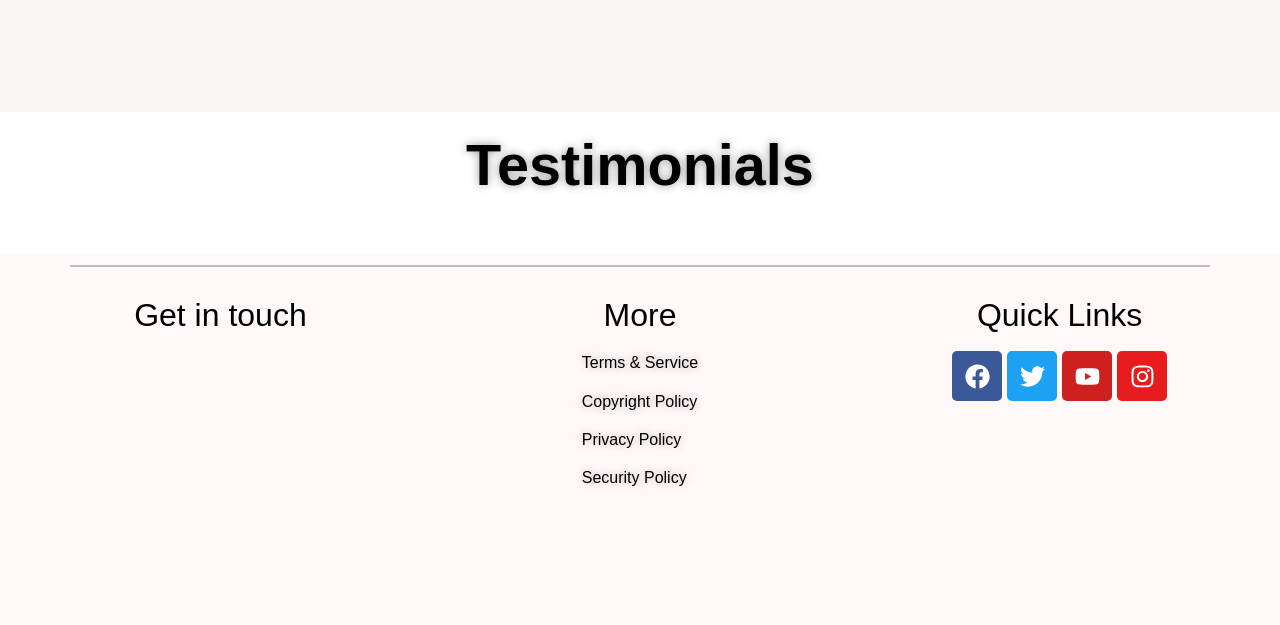
==== commit 5b992ca1: "testimonial" ====
--- a/index.html
+++ b/index.html
@@ -4,25 +4,25 @@
 	<meta charset="UTF-8">
 	<meta name="viewport" content="width=device-width, initial-scale=1">
 	<link rel="profile" href="http://gmpg.org/xfn/11">
-	<link rel="pingback" href="https://milroyg.github.io/sonash-static/xmlrpc.php">
+	<link rel="pingback" href="/xmlrpc.php">
 	<meta name="robots" content="index, follow, max-image-preview:large, max-snippet:-1, max-video-preview:-1">
 	<style>img:is([sizes="auto" i], [sizes^="auto," i]) { contain-intrinsic-size: 3000px 1500px }</style>
 	
 	<!-- This site is optimized with the Yoast SEO plugin v25.8 - https://yoast.com/wordpress/plugins/seo/ -->
 	<title>Home | Sonashclasses</title>
-	<link rel="canonical" href="https://milroyg.github.io/sonash-static/">
-	<script type="application/ld+json" class="yoast-schema-graph">{"@context":"https://schema.org","@graph":[{"@type":"WebPage","@id":"https://milroyg.github.io/sonash-static/","url":"https://milroyg.github.io/sonash-static/","name":"Home | Sonashclasses","isPartOf":{"@id":"https://milroyg.github.io/sonash-static/#website"},"about":{"@id":"https://milroyg.github.io/sonash-static/#organization"},"primaryImageOfPage":{"@id":"https://milroyg.github.io/sonash-static/#primaryimage"},"image":{"@id":"https://milroyg.github.io/sonash-static/#primaryimage"},"thumbnailUrl":"https://milroyg.github.io/sonash-static/wp-content/uploads/2025/08/study-1024x721.png","datePublished":"2025-08-27T06:10:21+00:00","dateModified":"2025-08-29T06:06:56+00:00","breadcrumb":{"@id":"https://milroyg.github.io/sonash-static/#breadcrumb"},"inLanguage":"en-US","potentialAction":[{"@type":"ReadAction","target":["https://milroyg.github.io/sonash-static/"]}]},{"@type":"ImageObject","inLanguage":"en-US","@id":"https://milroyg.github.io/sonash-static/#primaryimage","url":"https://milroyg.github.io/sonash-static/wp-content/uploads/2025/08/study.png","contentUrl":"https://milroyg.github.io/sonash-static/wp-content/uploads/2025/08/study.png","width":2248,"height":1582},{"@type":"BreadcrumbList","@id":"https://milroyg.github.io/sonash-static/#breadcrumb","itemListElement":[{"@type":"ListItem","position":1,"name":"Home"}]},{"@type":"WebSite","@id":"https://milroyg.github.io/sonash-static/#website","url":"https://milroyg.github.io/sonash-static/","name":"Sonashclasses","description":"Tuitions","publisher":{"@id":"https://milroyg.github.io/sonash-static/#organization"},"potentialAction":[{"@type":"SearchAction","target":{"@type":"EntryPoint","urlTemplate":"https://milroyg.github.io/sonash-static/?s={search_term_string}"},"query-input":{"@type":"PropertyValueSpecification","valueRequired":true,"valueName":"search_term_string"}}],"inLanguage":"en-US"},{"@type":"Organization","@id":"https://milroyg.github.io/sonash-static/#organization","name":"Sonashclasses","url":"https://milroyg.github.io/sonash-static/","logo":{"@type":"ImageObject","inLanguage":"en-US","@id":"https://milroyg.github.io/sonash-static/#/schema/logo/image/","url":"https://milroyg.github.io/sonash-static/wp-content/uploads/2025/08/SC-TOP-LOGO.gif","contentUrl":"https://milroyg.github.io/sonash-static/wp-content/uploads/2025/08/SC-TOP-LOGO.gif","width":1032,"height":396,"caption":"Sonashclasses"},"image":{"@id":"https://milroyg.github.io/sonash-static/#/schema/logo/image/"}}]}</script>
+	<link rel="canonical" href="/">
+	<script type="application/ld+json" class="yoast-schema-graph">{"@context":"https://schema.org","@graph":[{"@type":"WebPage","@id":"/","url":"/","name":"Home | Sonashclasses","isPartOf":{"@id":"/#website"},"about":{"@id":"/#organization"},"primaryImageOfPage":{"@id":"/#primaryimage"},"image":{"@id":"/#primaryimage"},"thumbnailUrl":"/wp-content/uploads/2025/08/study-1024x721.png","datePublished":"2025-08-27T06:10:21+00:00","dateModified":"2025-08-29T06:06:56+00:00","breadcrumb":{"@id":"/#breadcrumb"},"inLanguage":"en-US","potentialAction":[{"@type":"ReadAction","target":["/"]}]},{"@type":"ImageObject","inLanguage":"en-US","@id":"/#primaryimage","url":"/wp-content/uploads/2025/08/study.png","contentUrl":"/wp-content/uploads/2025/08/study.png","width":2248,"height":1582},{"@type":"BreadcrumbList","@id":"/#breadcrumb","itemListElement":[{"@type":"ListItem","position":1,"name":"Home"}]},{"@type":"WebSite","@id":"/#website","url":"/","name":"Sonashclasses","description":"Tuitions","publisher":{"@id":"/#organization"},"potentialAction":[{"@type":"SearchAction","target":{"@type":"EntryPoint","urlTemplate":"/?s={search_term_string}"},"query-input":{"@type":"PropertyValueSpecification","valueRequired":true,"valueName":"search_term_string"}}],"inLanguage":"en-US"},{"@type":"Organization","@id":"/#organization","name":"Sonashclasses","url":"/","logo":{"@type":"ImageObject","inLanguage":"en-US","@id":"/#/schema/logo/image/","url":"/wp-content/uploads/2025/08/SC-TOP-LOGO.gif","contentUrl":"/wp-content/uploads/2025/08/SC-TOP-LOGO.gif","width":1032,"height":396,"caption":"Sonashclasses"},"image":{"@id":"/#/schema/logo/image/"}}]}</script>
 	<!-- / Yoast SEO plugin. -->
 
 
-<link rel="alternate" type="application/rss+xml" title="Sonashclasses &raquo; Feed" href="https://milroyg.github.io/sonash-static/feed/">
-<link rel="alternate" type="application/rss+xml" title="Sonashclasses &raquo; Comments Feed" href="https://milroyg.github.io/sonash-static/comments/feed/">
+<link rel="alternate" type="application/rss+xml" title="Sonashclasses &raquo; Feed" href="/feed/">
+<link rel="alternate" type="application/rss+xml" title="Sonashclasses &raquo; Comments Feed" href="/comments/feed/">
 <script>
-window._wpemojiSettings = {"baseUrl":"https:\/\/s.w.org\/images\/core\/emoji\/16.0.1\/72x72\/","ext":".png","svgUrl":"https:\/\/s.w.org\/images\/core\/emoji\/16.0.1\/svg\/","svgExt":".svg","source":{"concatemoji":"https:\/\/milroyg.github.io\/sonash-static\/wp-includes\/js\/wp-emoji-release.min.js?ver=6.8.2"}};
+window._wpemojiSettings = {"baseUrl":"https:\/\/s.w.org\/images\/core\/emoji\/16.0.1\/72x72\/","ext":".png","svgUrl":"https:\/\/s.w.org\/images\/core\/emoji\/16.0.1\/svg\/","svgExt":".svg","source":{"concatemoji":"\/wp-includes\/js\/wp-emoji-release.min.js?ver=6.8.2"}};
 /*! This file is auto-generated */
 !function(s,n){var o,i,e;function c(e){try{var t={supportTests:e,timestamp:(new Date).valueOf()};sessionStorage.setItem(o,JSON.stringify(t))}catch(e){}}function p(e,t,n){e.clearRect(0,0,e.canvas.width,e.canvas.height),e.fillText(t,0,0);var t=new Uint32Array(e.getImageData(0,0,e.canvas.width,e.canvas.height).data),a=(e.clearRect(0,0,e.canvas.width,e.canvas.height),e.fillText(n,0,0),new Uint32Array(e.getImageData(0,0,e.canvas.width,e.canvas.height).data));return t.every(function(e,t){return e===a[t]})}function u(e,t){e.clearRect(0,0,e.canvas.width,e.canvas.height),e.fillText(t,0,0);for(var n=e.getImageData(16,16,1,1),a=0;a<n.data.length;a++)if(0!==n.data[a])return!1;return!0}function f(e,t,n,a){switch(t){case"flag":return n(e,"\ud83c\udff3\ufe0f\u200d\u26a7\ufe0f","\ud83c\udff3\ufe0f\u200b\u26a7\ufe0f")?!1:!n(e,"\ud83c\udde8\ud83c\uddf6","\ud83c\udde8\u200b\ud83c\uddf6")&&!n(e,"\ud83c\udff4\udb40\udc67\udb40\udc62\udb40\udc65\udb40\udc6e\udb40\udc67\udb40\udc7f","\ud83c\udff4\u200b\udb40\udc67\u200b\udb40\udc62\u200b\udb40\udc65\u200b\udb40\udc6e\u200b\udb40\udc67\u200b\udb40\udc7f");case"emoji":return!a(e,"\ud83e\udedf")}return!1}function g(e,t,n,a){var r="undefined"!=typeof WorkerGlobalScope&&self instanceof WorkerGlobalScope?new OffscreenCanvas(300,150):s.createElement("canvas"),o=r.getContext("2d",{willReadFrequently:!0}),i=(o.textBaseline="top",o.font="600 32px Arial",{});return e.forEach(function(e){i[e]=t(o,e,n,a)}),i}function t(e){var t=s.createElement("script");t.src=e,t.defer=!0,s.head.appendChild(t)}"undefined"!=typeof Promise&&(o="wpEmojiSettingsSupports",i=["flag","emoji"],n.supports={everything:!0,everythingExceptFlag:!0},e=new Promise(function(e){s.addEventListener("DOMContentLoaded",e,{once:!0})}),new Promise(function(t){var n=function(){try{var e=JSON.parse(sessionStorage.getItem(o));if("object"==typeof e&&"number"==typeof e.timestamp&&(new Date).valueOf()<e.timestamp+604800&&"object"==typeof e.supportTests)return e.supportTests}catch(e){}return null}();if(!n){if("undefined"!=typeof Worker&&"undefined"!=typeof OffscreenCanvas&&"undefined"!=typeof URL&&URL.createObjectURL&&"undefined"!=typeof Blob)try{var e="postMessage("+g.toString()+"("+[JSON.stringify(i),f.toString(),p.toString(),u.toString()].join(",")+"));",a=new Blob([e],{type:"text/javascript"}),r=new Worker(URL.createObjectURL(a),{name:"wpTestEmojiSupports"});return void(r.onmessage=function(e){c(n=e.data),r.terminate(),t(n)})}catch(e){}c(n=g(i,f,p,u))}t(n)}).then(function(e){for(var t in e)n.supports[t]=e[t],n.supports.everything=n.supports.everything&&n.supports[t],"flag"!==t&&(n.supports.everythingExceptFlag=n.supports.everythingExceptFlag&&n.supports[t]);n.supports.everythingExceptFlag=n.supports.everythingExceptFlag&&!n.supports.flag,n.DOMReady=!1,n.readyCallback=function(){n.DOMReady=!0}}).then(function(){return e}).then(function(){var e;n.supports.everything||(n.readyCallback(),(e=n.source||{}).concatemoji?t(e.concatemoji):e.wpemoji&&e.twemoji&&(t(e.twemoji),t(e.wpemoji)))}))}((window,document),window._wpemojiSettings);
 </script>
-<link rel="stylesheet" id="hfe-widgets-style-css" href="https://milroyg.github.io/sonash-static/wp-content/plugins/header-footer-elementor/inc/widgets-css/frontend.css?ver=2.4.9" media="all">
+<link rel="stylesheet" id="hfe-widgets-style-css" href="/wp-content/plugins/header-footer-elementor/inc/widgets-css/frontend.css?ver=2.4.9" media="all">
 <style id="wp-emoji-styles-inline-css">
 
 	img.wp-smiley, img.emoji {
@@ -41,44 +41,44 @@
 :root{--wp--preset--aspect-ratio--square: 1;--wp--preset--aspect-ratio--4-3: 4/3;--wp--preset--aspect-ratio--3-4: 3/4;--wp--preset--aspect-ratio--3-2: 3/2;--wp--preset--aspect-ratio--2-3: 2/3;--wp--preset--aspect-ratio--16-9: 16/9;--wp--preset--aspect-ratio--9-16: 9/16;--wp--preset--color--black: #000000;--wp--preset--color--cyan-bluish-gray: #abb8c3;--wp--preset--color--white: #ffffff;--wp--preset--color--pale-pink: #f78da7;--wp--preset--color--vivid-red: #cf2e2e;--wp--preset--color--luminous-vivid-orange: #ff6900;--wp--preset--color--luminous-vivid-amber: #fcb900;--wp--preset--color--light-green-cyan: #7bdcb5;--wp--preset--color--vivid-green-cyan: #00d084;--wp--preset--color--pale-cyan-blue: #8ed1fc;--wp--preset--color--vivid-cyan-blue: #0693e3;--wp--preset--color--vivid-purple: #9b51e0;--wp--preset--gradient--vivid-cyan-blue-to-vivid-purple: linear-gradient(135deg,rgba(6,147,227,1) 0%,rgb(155,81,224) 100%);--wp--preset--gradient--light-green-cyan-to-vivid-green-cyan: linear-gradient(135deg,rgb(122,220,180) 0%,rgb(0,208,130) 100%);--wp--preset--gradient--luminous-vivid-amber-to-luminous-vivid-orange: linear-gradient(135deg,rgba(252,185,0,1) 0%,rgba(255,105,0,1) 100%);--wp--preset--gradient--luminous-vivid-orange-to-vivid-red: linear-gradient(135deg,rgba(255,105,0,1) 0%,rgb(207,46,46) 100%);--wp--preset--gradient--very-light-gray-to-cyan-bluish-gray: linear-gradient(135deg,rgb(238,238,238) 0%,rgb(169,184,195) 100%);--wp--preset--gradient--cool-to-warm-spectrum: linear-gradient(135deg,rgb(74,234,220) 0%,rgb(151,120,209) 20%,rgb(207,42,186) 40%,rgb(238,44,130) 60%,rgb(251,105,98) 80%,rgb(254,248,76) 100%);--wp--preset--gradient--blush-light-purple: linear-gradient(135deg,rgb(255,206,236) 0%,rgb(152,150,240) 100%);--wp--preset--gradient--blush-bordeaux: linear-gradient(135deg,rgb(254,205,165) 0%,rgb(254,45,45) 50%,rgb(107,0,62) 100%);--wp--preset--gradient--luminous-dusk: linear-gradient(135deg,rgb(255,203,112) 0%,rgb(199,81,192) 50%,rgb(65,88,208) 100%);--wp--preset--gradient--pale-ocean: linear-gradient(135deg,rgb(255,245,203) 0%,rgb(182,227,212) 50%,rgb(51,167,181) 100%);--wp--preset--gradient--electric-grass: linear-gradient(135deg,rgb(202,248,128) 0%,rgb(113,206,126) 100%);--wp--preset--gradient--midnight: linear-gradient(135deg,rgb(2,3,129) 0%,rgb(40,116,252) 100%);--wp--preset--font-size--small: 13px;--wp--preset--font-size--medium: 20px;--wp--preset--font-size--large: 36px;--wp--preset--font-size--x-large: 42px;--wp--preset--spacing--20: 0.44rem;--wp--preset--spacing--30: 0.67rem;--wp--preset--spacing--40: 1rem;--wp--preset--spacing--50: 1.5rem;--wp--preset--spacing--60: 2.25rem;--wp--preset--spacing--70: 3.38rem;--wp--preset--spacing--80: 5.06rem;--wp--preset--shadow--natural: 6px 6px 9px rgba(0, 0, 0, 0.2);--wp--preset--shadow--deep: 12px 12px 50px rgba(0, 0, 0, 0.4);--wp--preset--shadow--sharp: 6px 6px 0px rgba(0, 0, 0, 0.2);--wp--preset--shadow--outlined: 6px 6px 0px -3px rgba(255, 255, 255, 1), 6px 6px rgba(0, 0, 0, 1);--wp--preset--shadow--crisp: 6px 6px 0px rgba(0, 0, 0, 1);}:root { --wp--style--global--content-size: 800px;--wp--style--global--wide-size: 1200px; }:where(body) { margin: 0; }.wp-site-blocks > .alignleft { float: left; margin-right: 2em; }.wp-site-blocks > .alignright { float: right; margin-left: 2em; }.wp-site-blocks > .aligncenter { justify-content: center; margin-left: auto; margin-right: auto; }:where(.wp-site-blocks) > * { margin-block-start: 24px; margin-block-end: 0; }:where(.wp-site-blocks) > :first-child { margin-block-start: 0; }:where(.wp-site-blocks) > :last-child { margin-block-end: 0; }:root { --wp--style--block-gap: 24px; }:root :where(.is-layout-flow) > :first-child{margin-block-start: 0;}:root :where(.is-layout-flow) > :last-child{margin-block-end: 0;}:root :where(.is-layout-flow) > *{margin-block-start: 24px;margin-block-end: 0;}:root :where(.is-layout-constrained) > :first-child{margin-block-start: 0;}:root :where(.is-layout-constrained) > :last-child{margin-block-end: 0;}:root :where(.is-layout-constrained) > *{margin-block-start: 24px;margin-block-end: 0;}:root :where(.is-layout-flex){gap: 24px;}:root :where(.is-layout-grid){gap: 24px;}.is-layout-flow > .alignleft{float: left;margin-inline-start: 0;margin-inline-end: 2em;}.is-layout-flow > .alignright{float: right;margin-inline-start: 2em;margin-inline-end: 0;}.is-layout-flow > .aligncenter{margin-left: auto !important;margin-right: auto !important;}.is-layout-constrained > .alignleft{float: left;margin-inline-start: 0;margin-inline-end: 2em;}.is-layout-constrained > .alignright{float: right;margin-inline-start: 2em;margin-inline-end: 0;}.is-layout-constrained > .aligncenter{margin-left: auto !important;margin-right: auto !important;}.is-layout-constrained > :where(:not(.alignleft):not(.alignright):not(.alignfull)){max-width: var(--wp--style--global--content-size);margin-left: auto !important;margin-right: auto !important;}.is-layout-constrained > .alignwide{max-width: var(--wp--style--global--wide-size);}body .is-layout-flex{display: flex;}.is-layout-flex{flex-wrap: wrap;align-items: center;}.is-layout-flex > :is(*, div){margin: 0;}body .is-layout-grid{display: grid;}.is-layout-grid > :is(*, div){margin: 0;}body{padding-top: 0px;padding-right: 0px;padding-bottom: 0px;padding-left: 0px;}a:where(:not(.wp-element-button)){text-decoration: underline;}:root :where(.wp-element-button, .wp-block-button__link){background-color: #32373c;border-width: 0;color: #fff;font-family: inherit;font-size: inherit;line-height: inherit;padding: calc(0.667em + 2px) calc(1.333em + 2px);text-decoration: none;}.has-black-color{color: var(--wp--preset--color--black) !important;}.has-cyan-bluish-gray-color{color: var(--wp--preset--color--cyan-bluish-gray) !important;}.has-white-color{color: var(--wp--preset--color--white) !important;}.has-pale-pink-color{color: var(--wp--preset--color--pale-pink) !important;}.has-vivid-red-color{color: var(--wp--preset--color--vivid-red) !important;}.has-luminous-vivid-orange-color{color: var(--wp--preset--color--luminous-vivid-orange) !important;}.has-luminous-vivid-amber-color{color: var(--wp--preset--color--luminous-vivid-amber) !important;}.has-light-green-cyan-color{color: var(--wp--preset--color--light-green-cyan) !important;}.has-vivid-green-cyan-color{color: var(--wp--preset--color--vivid-green-cyan) !important;}.has-pale-cyan-blue-color{color: var(--wp--preset--color--pale-cyan-blue) !important;}.has-vivid-cyan-blue-color{color: var(--wp--preset--color--vivid-cyan-blue) !important;}.has-vivid-purple-color{color: var(--wp--preset--color--vivid-purple) !important;}.has-black-background-color{background-color: var(--wp--preset--color--black) !important;}.has-cyan-bluish-gray-background-color{background-color: var(--wp--preset--color--cyan-bluish-gray) !important;}.has-white-background-color{background-color: var(--wp--preset--color--white) !important;}.has-pale-pink-background-color{background-color: var(--wp--preset--color--pale-pink) !important;}.has-vivid-red-background-color{background-color: var(--wp--preset--color--vivid-red) !important;}.has-luminous-vivid-orange-background-color{background-color: var(--wp--preset--color--luminous-vivid-orange) !important;}.has-luminous-vivid-amber-background-color{background-color: var(--wp--preset--color--luminous-vivid-amber) !important;}.has-light-green-cyan-background-color{background-color: var(--wp--preset--color--light-green-cyan) !important;}.has-vivid-green-cyan-background-color{background-color: var(--wp--preset--color--vivid-green-cyan) !important;}.has-pale-cyan-blue-background-color{background-color: var(--wp--preset--color--pale-cyan-blue) !important;}.has-vivid-cyan-blue-background-color{background-color: var(--wp--preset--color--vivid-cyan-blue) !important;}.has-vivid-purple-background-color{background-color: var(--wp--preset--color--vivid-purple) !important;}.has-black-border-color{border-color: var(--wp--preset--color--black) !important;}.has-cyan-bluish-gray-border-color{border-color: var(--wp--preset--color--cyan-bluish-gray) !important;}.has-white-border-color{border-color: var(--wp--preset--color--white) !important;}.has-pale-pink-border-color{border-color: var(--wp--preset--color--pale-pink) !important;}.has-vivid-red-border-color{border-color: var(--wp--preset--color--vivid-red) !important;}.has-luminous-vivid-orange-border-color{border-color: var(--wp--preset--color--luminous-vivid-orange) !important;}.has-luminous-vivid-amber-border-color{border-color: var(--wp--preset--color--luminous-vivid-amber) !important;}.has-light-green-cyan-border-color{border-color: var(--wp--preset--color--light-green-cyan) !important;}.has-vivid-green-cyan-border-color{border-color: var(--wp--preset--color--vivid-green-cyan) !important;}.has-pale-cyan-blue-border-color{border-color: var(--wp--preset--color--pale-cyan-blue) !important;}.has-vivid-cyan-blue-border-color{border-color: var(--wp--preset--color--vivid-cyan-blue) !important;}.has-vivid-purple-border-color{border-color: var(--wp--preset--color--vivid-purple) !important;}.has-vivid-cyan-blue-to-vivid-purple-gradient-background{background: var(--wp--preset--gradient--vivid-cyan-blue-to-vivid-purple) !important;}.has-light-green-cyan-to-vivid-green-cyan-gradient-background{background: var(--wp--preset--gradient--light-green-cyan-to-vivid-green-cyan) !important;}.has-luminous-vivid-amber-to-luminous-vivid-orange-gradient-background{background: var(--wp--preset--gradient--luminous-vivid-amber-to-luminous-vivid-orange) !important;}.has-luminous-vivid-orange-to-vivid-red-gradient-background{background: var(--wp--preset--gradient--luminous-vivid-orange-to-vivid-red) !important;}.has-very-light-gray-to-cyan-bluish-gray-gradient-background{background: var(--wp--preset--gradient--very-light-gray-to-cyan-bluish-gray) !important;}.has-cool-to-warm-spectrum-gradient-background{background: var(--wp--preset--gradient--cool-to-warm-spectrum) !important;}.has-blush-light-purple-gradient-background{background: var(--wp--preset--gradient--blush-light-purple) !important;}.has-blush-bordeaux-gradient-background{background: var(--wp--preset--gradient--blush-bordeaux) !important;}.has-luminous-dusk-gradient-background{background: var(--wp--preset--gradient--luminous-dusk) !important;}.has-pale-ocean-gradient-background{background: var(--wp--preset--gradient--pale-ocean) !important;}.has-electric-grass-gradient-background{background: var(--wp--preset--gradient--electric-grass) !important;}.has-midnight-gradient-background{background: var(--wp--preset--gradient--midnight) !important;}.has-small-font-size{font-size: var(--wp--preset--font-size--small) !important;}.has-medium-font-size{font-size: var(--wp--preset--font-size--medium) !important;}.has-large-font-size{font-size: var(--wp--preset--font-size--large) !important;}.has-x-large-font-size{font-size: var(--wp--preset--font-size--x-large) !important;}
 :root :where(.wp-block-pullquote){font-size: 1.5em;line-height: 1.6;}
 </style>
-<link rel="stylesheet" id="hfe-style-css" href="https://milroyg.github.io/sonash-static/wp-content/plugins/header-footer-elementor/assets/css/header-footer-elementor.css?ver=2.4.9" media="all">
-<link rel="stylesheet" id="elementor-frontend-css" href="https://milroyg.github.io/sonash-static/wp-content/plugins/elementor/assets/css/frontend.min.css?ver=3.31.3" media="all">
-<link rel="stylesheet" id="elementor-post-7-css" href="https://milroyg.github.io/sonash-static/wp-content/uploads/elementor/css/post-7.css?ver=1756742414" media="all">
-<link rel="stylesheet" id="she-header-style-css" href="https://milroyg.github.io/sonash-static/wp-content/plugins/sticky-header-effects-for-elementor/assets/css/she-header-style.css?ver=2.1.1" media="all">
-<link rel="stylesheet" id="widget-heading-css" href="https://milroyg.github.io/sonash-static/wp-content/plugins/elementor/assets/css/widget-heading.min.css?ver=3.31.3" media="all">
-<link rel="stylesheet" id="widget-icon-list-css" href="https://milroyg.github.io/sonash-static/wp-content/plugins/elementor/assets/css/widget-icon-list.min.css?ver=3.31.3" media="all">
-<link rel="stylesheet" id="widget-spacer-css" href="https://milroyg.github.io/sonash-static/wp-content/plugins/elementor/assets/css/widget-spacer.min.css?ver=3.31.3" media="all">
-<link rel="stylesheet" id="widget-image-css" href="https://milroyg.github.io/sonash-static/wp-content/plugins/elementor/assets/css/widget-image.min.css?ver=3.31.3" media="all">
-<link rel="stylesheet" id="widget-menu-anchor-css" href="https://milroyg.github.io/sonash-static/wp-content/plugins/elementor/assets/css/widget-menu-anchor.min.css?ver=3.31.3" media="all">
-<link rel="stylesheet" id="e-animation-slideInUp-css" href="https://milroyg.github.io/sonash-static/wp-content/plugins/elementor/assets/lib/animations/styles/slideInUp.min.css?ver=3.31.3" media="all">
-<link rel="stylesheet" id="widget-video-css" href="https://milroyg.github.io/sonash-static/wp-content/plugins/elementor/assets/css/widget-video.min.css?ver=3.31.3" media="all">
-<link rel="stylesheet" id="e-animation-fadeInUp-css" href="https://milroyg.github.io/sonash-static/wp-content/plugins/elementor/assets/lib/animations/styles/fadeInUp.min.css?ver=3.31.3" media="all">
-<link rel="stylesheet" id="elementor-post-10-css" href="https://milroyg.github.io/sonash-static/wp-content/uploads/elementor/css/post-10.css?ver=1756742336" media="all">
-<link rel="stylesheet" id="elementor-post-70-css" href="https://milroyg.github.io/sonash-static/wp-content/uploads/elementor/css/post-70.css?ver=1756742415" media="all">
-<link rel="stylesheet" id="elementor-post-116-css" href="https://milroyg.github.io/sonash-static/wp-content/uploads/elementor/css/post-116.css?ver=1756742415" media="all">
-<link rel="stylesheet" id="hello-elementor-css" href="https://milroyg.github.io/sonash-static/wp-content/themes/hello-elementor/assets/css/reset.css?ver=3.4.4" media="all">
-<link rel="stylesheet" id="hello-elementor-theme-style-css" href="https://milroyg.github.io/sonash-static/wp-content/themes/hello-elementor/assets/css/theme.css?ver=3.4.4" media="all">
-<link rel="stylesheet" id="hello-elementor-header-footer-css" href="https://milroyg.github.io/sonash-static/wp-content/themes/hello-elementor/assets/css/header-footer.css?ver=3.4.4" media="all">
-<link rel="stylesheet" id="hfe-elementor-icons-css" href="https://milroyg.github.io/sonash-static/wp-content/plugins/elementor/assets/lib/eicons/css/elementor-icons.min.css?ver=5.34.0" media="all">
-<link rel="stylesheet" id="hfe-icons-list-css" href="https://milroyg.github.io/sonash-static/wp-content/plugins/elementor/assets/css/widget-icon-list.min.css?ver=3.24.3" media="all">
-<link rel="stylesheet" id="hfe-social-icons-css" href="https://milroyg.github.io/sonash-static/wp-content/plugins/elementor/assets/css/widget-social-icons.min.css?ver=3.24.0" media="all">
-<link rel="stylesheet" id="hfe-social-share-icons-brands-css" href="https://milroyg.github.io/sonash-static/wp-content/plugins/elementor/assets/lib/font-awesome/css/brands.css?ver=5.15.3" media="all">
-<link rel="stylesheet" id="hfe-social-share-icons-fontawesome-css" href="https://milroyg.github.io/sonash-static/wp-content/plugins/elementor/assets/lib/font-awesome/css/fontawesome.css?ver=5.15.3" media="all">
-<link rel="stylesheet" id="hfe-nav-menu-icons-css" href="https://milroyg.github.io/sonash-static/wp-content/plugins/elementor/assets/lib/font-awesome/css/solid.css?ver=5.15.3" media="all">
-<link rel="stylesheet" id="elementor-gf-local-roboto-css" href="https://milroyg.github.io/sonash-static/wp-content/uploads/elementor/google-fonts/css/roboto.css?ver=1756274493" media="all">
-<link rel="stylesheet" id="elementor-gf-local-robotoslab-css" href="https://milroyg.github.io/sonash-static/wp-content/uploads/elementor/google-fonts/css/robotoslab.css?ver=1756274428" media="all">
-<link rel="stylesheet" id="elementor-gf-local-poppins-css" href="https://milroyg.github.io/sonash-static/wp-content/uploads/elementor/google-fonts/css/poppins.css?ver=1756353784" media="all">
-<link rel="stylesheet" id="elementor-gf-local-robotoserif-css" href="https://milroyg.github.io/sonash-static/wp-content/uploads/elementor/google-fonts/css/robotoserif.css?ver=1756353820" media="all">
-<script src="https://milroyg.github.io/sonash-static/wp-includes/js/jquery/jquery.min.js?ver=3.7.1" id="jquery-core-js"></script>
-<script src="https://milroyg.github.io/sonash-static/wp-includes/js/jquery/jquery-migrate.min.js?ver=3.4.1" id="jquery-migrate-js"></script>
+<link rel="stylesheet" id="hfe-style-css" href="/wp-content/plugins/header-footer-elementor/assets/css/header-footer-elementor.css?ver=2.4.9" media="all">
+<link rel="stylesheet" id="elementor-frontend-css" href="/wp-content/plugins/elementor/assets/css/frontend.min.css?ver=3.31.3" media="all">
+<link rel="stylesheet" id="elementor-post-7-css" href="/wp-content/uploads/elementor/css/post-7.css?ver=1756742414" media="all">
+<link rel="stylesheet" id="she-header-style-css" href="/wp-content/plugins/sticky-header-effects-for-elementor/assets/css/she-header-style.css?ver=2.1.1" media="all">
+<link rel="stylesheet" id="widget-heading-css" href="/wp-content/plugins/elementor/assets/css/widget-heading.min.css?ver=3.31.3" media="all">
+<link rel="stylesheet" id="widget-icon-list-css" href="/wp-content/plugins/elementor/assets/css/widget-icon-list.min.css?ver=3.31.3" media="all">
+<link rel="stylesheet" id="widget-spacer-css" href="/wp-content/plugins/elementor/assets/css/widget-spacer.min.css?ver=3.31.3" media="all">
+<link rel="stylesheet" id="widget-image-css" href="/wp-content/plugins/elementor/assets/css/widget-image.min.css?ver=3.31.3" media="all">
+<link rel="stylesheet" id="widget-menu-anchor-css" href="/wp-content/plugins/elementor/assets/css/widget-menu-anchor.min.css?ver=3.31.3" media="all">
+<link rel="stylesheet" id="e-animation-slideInUp-css" href="/wp-content/plugins/elementor/assets/lib/animations/styles/slideInUp.min.css?ver=3.31.3" media="all">
+<link rel="stylesheet" id="widget-video-css" href="/wp-content/plugins/elementor/assets/css/widget-video.min.css?ver=3.31.3" media="all">
+<link rel="stylesheet" id="e-animation-fadeInUp-css" href="/wp-content/plugins/elementor/assets/lib/animations/styles/fadeInUp.min.css?ver=3.31.3" media="all">
+<link rel="stylesheet" id="elementor-post-10-css" href="/wp-content/uploads/elementor/css/post-10.css?ver=1756742336" media="all">
+<link rel="stylesheet" id="elementor-post-70-css" href="/wp-content/uploads/elementor/css/post-70.css?ver=1756742415" media="all">
+<link rel="stylesheet" id="elementor-post-116-css" href="/wp-content/uploads/elementor/css/post-116.css?ver=1756742415" media="all">
+<link rel="stylesheet" id="hello-elementor-css" href="/wp-content/themes/hello-elementor/assets/css/reset.css?ver=3.4.4" media="all">
+<link rel="stylesheet" id="hello-elementor-theme-style-css" href="/wp-content/themes/hello-elementor/assets/css/theme.css?ver=3.4.4" media="all">
+<link rel="stylesheet" id="hello-elementor-header-footer-css" href="/wp-content/themes/hello-elementor/assets/css/header-footer.css?ver=3.4.4" media="all">
+<link rel="stylesheet" id="hfe-elementor-icons-css" href="/wp-content/plugins/elementor/assets/lib/eicons/css/elementor-icons.min.css?ver=5.34.0" media="all">
+<link rel="stylesheet" id="hfe-icons-list-css" href="/wp-content/plugins/elementor/assets/css/widget-icon-list.min.css?ver=3.24.3" media="all">
+<link rel="stylesheet" id="hfe-social-icons-css" href="/wp-content/plugins/elementor/assets/css/widget-social-icons.min.css?ver=3.24.0" media="all">
+<link rel="stylesheet" id="hfe-social-share-icons-brands-css" href="/wp-content/plugins/elementor/assets/lib/font-awesome/css/brands.css?ver=5.15.3" media="all">
+<link rel="stylesheet" id="hfe-social-share-icons-fontawesome-css" href="/wp-content/plugins/elementor/assets/lib/font-awesome/css/fontawesome.css?ver=5.15.3" media="all">
+<link rel="stylesheet" id="hfe-nav-menu-icons-css" href="/wp-content/plugins/elementor/assets/lib/font-awesome/css/solid.css?ver=5.15.3" media="all">
+<link rel="stylesheet" id="elementor-gf-local-roboto-css" href="/wp-content/uploads/elementor/google-fonts/css/roboto.css?ver=1756274493" media="all">
+<link rel="stylesheet" id="elementor-gf-local-robotoslab-css" href="/wp-content/uploads/elementor/google-fonts/css/robotoslab.css?ver=1756274428" media="all">
+<link rel="stylesheet" id="elementor-gf-local-poppins-css" href="/wp-content/uploads/elementor/google-fonts/css/poppins.css?ver=1756353784" media="all">
+<link rel="stylesheet" id="elementor-gf-local-robotoserif-css" href="/wp-content/uploads/elementor/google-fonts/css/robotoserif.css?ver=1756353820" media="all">
+<script src="/wp-includes/js/jquery/jquery.min.js?ver=3.7.1" id="jquery-core-js"></script>
+<script src="/wp-includes/js/jquery/jquery-migrate.min.js?ver=3.4.1" id="jquery-migrate-js"></script>
 <script id="jquery-js-after">
 !function($){"use strict";$(document).ready(function(){$(this).scrollTop()>100&&$(".hfe-scroll-to-top-wrap").removeClass("hfe-scroll-to-top-hide"),$(window).scroll(function(){$(this).scrollTop()<100?$(".hfe-scroll-to-top-wrap").fadeOut(300):$(".hfe-scroll-to-top-wrap").fadeIn(300)}),$(".hfe-scroll-to-top-wrap").on("click",function(){$("html, body").animate({scrollTop:0},300);return!1})})}(jQuery);
 !function($){'use strict';$(document).ready(function(){var bar=$('.hfe-reading-progress-bar');if(!bar.length)return;$(window).on('scroll',function(){var s=$(window).scrollTop(),d=$(document).height()-$(window).height(),p=d? s/d*100:0;bar.css('width',p+'%')});});}(jQuery);
 </script>
-<script src="https://milroyg.github.io/sonash-static/wp-content/plugins/sticky-header-effects-for-elementor/assets/js/she-header.js?ver=2.1.1" id="she-header-js"></script>
-<link rel="https://api.w.org/" href="https://milroyg.github.io/sonash-static/wp-json/"><link rel="alternate" title="JSON" type="application/json" href="https://milroyg.github.io/sonash-static/wp-json/wp/v2/pages/10"><link rel="EditURI" type="application/rsd+xml" title="RSD" href="https://milroyg.github.io/sonash-static/xmlrpc.php?rsd">
+<script src="/wp-content/plugins/sticky-header-effects-for-elementor/assets/js/she-header.js?ver=2.1.1" id="she-header-js"></script>
+<link rel="https://api.w.org/" href="/wp-json/"><link rel="alternate" title="JSON" type="application/json" href="/wp-json/wp/v2/pages/10"><link rel="EditURI" type="application/rsd+xml" title="RSD" href="/xmlrpc.php?rsd">
 <meta name="generator" content="WordPress 6.8.2">
-<link rel="shortlink" href="https://milroyg.github.io/sonash-static/">
+<link rel="shortlink" href="/">
 <!-- HFCM by 99 Robots - Snippet # 1: Whatsapp floating button -->
 <!-- WhatsApp Floating Button -->
 </head><body><a id="wa-fab" href="https://wa.me/YOURNUMBER?text=Hi%20there!%20I%27d%20like%20to%20know%20more." aria-label="Chat on WhatsApp" rel="noopener" target="_blank">
@@ -146,10 +146,10 @@
 					}
 				}
 			</style>
-			<link rel="icon" href="https://milroyg.github.io/sonash-static/wp-content/uploads/2025/08/elementor/thumbs/SC-TOP-LOGO-rav15ro35udx8tf6pkk2i1439cbis5nm6lm5a5r3x0.gif" sizes="32x32">
-<link rel="icon" href="https://milroyg.github.io/sonash-static/wp-content/uploads/2025/08/SC-TOP-LOGO.gif" sizes="192x192">
-<link rel="apple-touch-icon" href="https://milroyg.github.io/sonash-static/wp-content/uploads/2025/08/SC-TOP-LOGO.gif">
-<meta name="msapplication-TileImage" content="https://milroyg.github.io/sonash-static/wp-content/uploads/2025/08/SC-TOP-LOGO.gif">
+			<link rel="icon" href="/wp-content/uploads/2025/08/elementor/thumbs/SC-TOP-LOGO-rav15ro35udx8tf6pkk2i1439cbis5nm6lm5a5r3x0.gif" sizes="32x32">
+<link rel="icon" href="/wp-content/uploads/2025/08/SC-TOP-LOGO.gif" sizes="192x192">
+<link rel="apple-touch-icon" href="/wp-content/uploads/2025/08/SC-TOP-LOGO.gif">
+<meta name="msapplication-TileImage" content="/wp-content/uploads/2025/08/SC-TOP-LOGO.gif">
 		<style id="wp-custom-css">
 			.glass{
 /* From https://css.glass */
@@ -166,7 +166,7 @@
 <div id="page" class="hfeed site">
 
 		<header id="masthead" itemscope="itemscope" itemtype="https://schema.org/WPHeader">
-			<p class="main-title bhf-hidden" itemprop="headline"><a href="https://milroyg.github.io/sonash-static/" title="Sonashclasses" rel="home">Sonashclasses</a></p>
+			<p class="main-title bhf-hidden" itemprop="headline"><a href="/" title="Sonashclasses" rel="home">Sonashclasses</a></p>
 					<div data-elementor-type="wp-post" data-elementor-id="70" class="elementor elementor-70">
 				<div class="elementor-element elementor-element-9e6e3a5 she-header-yes she-header-transparent-yes e-flex e-con-boxed e-con e-parent" data-id="9e6e3a5" data-element_type="container" data-settings='{"transparent":"yes","scroll_distance":{"unit":"px","size":120,"sizes":[]},"she_offset_top":{"unit":"px","size":"","sizes":[]},"transparent_header_show":"yes","shrink_header":"yes","transparent_on":["desktop","tablet","mobile"],"scroll_distance_tablet":{"unit":"px","size":"","sizes":[]},"scroll_distance_mobile":{"unit":"px","size":"","sizes":[]},"she_offset_top_tablet":{"unit":"px","size":"","sizes":[]},"she_offset_top_mobile":{"unit":"px","size":"","sizes":[]},"she_width":{"unit":"%","size":100,"sizes":[]},"she_width_tablet":{"unit":"px","size":"","sizes":[]},"she_width_mobile":{"unit":"px","size":"","sizes":[]},"she_padding":{"unit":"px","top":0,"right":"","bottom":0,"left":"","isLinked":true},"she_padding_tablet":{"unit":"px","top":"","right":"","bottom":"","left":"","isLinked":true},"she_padding_mobile":{"unit":"px","top":"","right":"","bottom":"","left":"","isLinked":true},"custom_height_header":{"unit":"px","size":70,"sizes":[]},"custom_height_header_tablet":{"unit":"px","size":"","sizes":[]},"custom_height_header_mobile":{"unit":"px","size":"","sizes":[]}}'>
 					<div class="e-con-inner">
@@ -175,7 +175,7 @@
 		<div class="elementor-element elementor-element-193a76d e-con-full e-grid glass e-con e-child" data-id="193a76d" data-element_type="container">
 				<div class="elementor-element elementor-element-4e61549 elementor-widget elementor-widget-image" data-id="4e61549" data-element_type="widget" data-widget_type="image.default">
 																<a href="#Home">
-							<img fetchpriority="high" width="1032" height="396" src="https://milroyg.github.io/sonash-static/wp-content/uploads/2025/08/SC-TOP-LOGO.gif" class="attachment-full size-full wp-image-14" alt="">								</a>
+							<img fetchpriority="high" width="1032" height="396" src="/wp-content/uploads/2025/08/SC-TOP-LOGO.gif" class="attachment-full size-full wp-image-14" alt="">								</a>
 															</div>
 				<div class="elementor-element elementor-element-6a94ef6 hfe-nav-menu__align-justify hfe-submenu-icon-arrow hfe-submenu-animation-none hfe-link-redirect-child hfe-nav-menu__breakpoint-tablet elementor-widget elementor-widget-navigation-menu" data-id="6a94ef6" data-element_type="widget" data-settings='{"padding_horizontal_menu_item":{"unit":"px","size":0,"sizes":[]},"padding_vertical_menu_item":{"unit":"px","size":25,"sizes":[]},"menu_space_between":{"unit":"px","size":0,"sizes":[]},"width_dropdown_item_mobile":{"unit":"px","size":0,"sizes":[]},"padding_horizontal_dropdown_item_mobile":{"unit":"px","size":32,"sizes":[]},"distance_from_menu_mobile":{"unit":"px","size":15,"sizes":[]},"padding_horizontal_menu_item_tablet":{"unit":"px","size":"","sizes":[]},"padding_horizontal_menu_item_mobile":{"unit":"px","size":"","sizes":[]},"padding_vertical_menu_item_tablet":{"unit":"px","size":"","sizes":[]},"padding_vertical_menu_item_mobile":{"unit":"px","size":"","sizes":[]},"menu_space_between_tablet":{"unit":"px","size":"","sizes":[]},"menu_space_between_mobile":{"unit":"px","size":"","sizes":[]},"menu_row_space":{"unit":"px","size":"","sizes":[]},"menu_row_space_tablet":{"unit":"px","size":"","sizes":[]},"menu_row_space_mobile":{"unit":"px","size":"","sizes":[]},"dropdown_border_radius":{"unit":"px","top":"","right":"","bottom":"","left":"","isLinked":true},"dropdown_border_radius_tablet":{"unit":"px","top":"","right":"","bottom":"","left":"","isLinked":true},"dropdown_border_radius_mobile":{"unit":"px","top":"","right":"","bottom":"","left":"","isLinked":true},"width_dropdown_item":{"unit":"px","size":"220","sizes":[]},"width_dropdown_item_tablet":{"unit":"px","size":"","sizes":[]},"padding_horizontal_dropdown_item":{"unit":"px","size":"","sizes":[]},"padding_horizontal_dropdown_item_tablet":{"unit":"px","size":"","sizes":[]},"padding_vertical_dropdown_item":{"unit":"px","size":15,"sizes":[]},"padding_vertical_dropdown_item_tablet":{"unit":"px","size":"","sizes":[]},"padding_vertical_dropdown_item_mobile":{"unit":"px","size":"","sizes":[]},"distance_from_menu":{"unit":"px","size":"","sizes":[]},"distance_from_menu_tablet":{"unit":"px","size":"","sizes":[]},"toggle_size":{"unit":"px","size":"","sizes":[]},"toggle_size_tablet":{"unit":"px","size":"","sizes":[]},"toggle_size_mobile":{"unit":"px","size":"","sizes":[]},"toggle_border_width":{"unit":"px","size":"","sizes":[]},"toggle_border_width_tablet":{"unit":"px","size":"","sizes":[]},"toggle_border_width_mobile":{"unit":"px","size":"","sizes":[]},"toggle_border_radius":{"unit":"px","size":"","sizes":[]},"toggle_border_radius_tablet":{"unit":"px","size":"","sizes":[]},"toggle_border_radius_mobile":{"unit":"px","size":"","sizes":[]}}' data-widget_type="navigation-menu.default">
 				<div class="elementor-widget-container">
@@ -239,7 +239,7 @@
 		<div class="elementor-element elementor-element-41adafc e-flex e-con-boxed e-con e-child" data-id="41adafc" data-element_type="container">
 					<div class="e-con-inner">
 				<div class="elementor-element elementor-element-5bd0629 elementor-widget elementor-widget-image" data-id="5bd0629" data-element_type="widget" data-widget_type="image.default">
-															<img decoding="async" width="800" height="563" src="https://milroyg.github.io/sonash-static/wp-content/uploads/2025/08/study-1024x721.png" class="attachment-large size-large wp-image-244" alt="" srcset="https://milroyg.github.io/sonash-static/wp-content/uploads/2025/08/study-1024x721.png 1024w, https://milroyg.github.io/sonash-static/wp-content/uploads/2025/08/study-300x211.png 300w, https://milroyg.github.io/sonash-static/wp-content/uploads/2025/08/study-768x540.png 768w, https://milroyg.github.io/sonash-static/wp-content/uploads/2025/08/study-1536x1081.png 1536w, https://milroyg.github.io/sonash-static/wp-content/uploads/2025/08/study-2048x1441.png 2048w" sizes="(max-width: 800px) 100vw, 800px">															</div>
+															<img decoding="async" width="800" height="563" src="/wp-content/uploads/2025/08/study-1024x721.png" class="attachment-large size-large wp-image-244" alt="" srcset="/wp-content/uploads/2025/08/study-1024x721.png 1024w, /wp-content/uploads/2025/08/study-300x211.png 300w, /wp-content/uploads/2025/08/study-768x540.png 768w, /wp-content/uploads/2025/08/study-1536x1081.png 1536w, /wp-content/uploads/2025/08/study-2048x1441.png 2048w" sizes="(max-width: 800px) 100vw, 800px">															</div>
 					</div>
 				</div>
 				<div class="elementor-element elementor-element-d28f89d elementor-widget elementor-widget-menu-anchor" data-id="d28f89d" data-element_type="widget" data-widget_type="menu-anchor.default">
@@ -273,7 +273,7 @@
 		<div class="elementor-element elementor-element-e92fe5b e-flex e-con-boxed e-con e-child" data-id="e92fe5b" data-element_type="container">
 					<div class="e-con-inner">
 				<div class="elementor-element elementor-element-f15a008 elementor-widget elementor-widget-image" data-id="f15a008" data-element_type="widget" data-widget_type="image.default">
-															<img decoding="async" width="880" height="880" src="https://milroyg.github.io/sonash-static/wp-content/uploads/2025/08/Teaching.png" class="attachment-full size-full wp-image-261" alt="" srcset="https://milroyg.github.io/sonash-static/wp-content/uploads/2025/08/Teaching.png 880w, https://milroyg.github.io/sonash-static/wp-content/uploads/2025/08/Teaching-300x300.png 300w, https://milroyg.github.io/sonash-static/wp-content/uploads/2025/08/Teaching-150x150.png 150w, https://milroyg.github.io/sonash-static/wp-content/uploads/2025/08/Teaching-768x768.png 768w" sizes="(max-width: 880px) 100vw, 880px">															</div>
+															<img decoding="async" width="880" height="880" src="/wp-content/uploads/2025/08/Teaching.png" class="attachment-full size-full wp-image-261" alt="" srcset="/wp-content/uploads/2025/08/Teaching.png 880w, /wp-content/uploads/2025/08/Teaching-300x300.png 300w, /wp-content/uploads/2025/08/Teaching-150x150.png 150w, /wp-content/uploads/2025/08/Teaching-768x768.png 768w" sizes="(max-width: 880px) 100vw, 880px">															</div>
 					</div>
 				</div>
 				</div>
@@ -282,7 +282,7 @@
 		<div class="elementor-element elementor-element-347b562 e-con-full e-grid e-con e-child" data-id="347b562" data-element_type="container" data-settings='{"background_background":"classic"}'>
 				<div class="elementor-element elementor-element-426afbf elementor-invisible elementor-widget elementor-widget-video" data-id="426afbf" data-element_type="widget" data-settings='{"video_type":"hosted","autoplay":"yes","play_on_mobile":"yes","mute":"yes","loop":"yes","_animation":"slideInUp","controls":"yes"}' data-widget_type="video.default">
 							<div class="e-hosted-video elementor-wrapper elementor-open-inline">
-					<video class="elementor-video" src="https://milroyg.github.io/sonash-static/wp-content/uploads/2025/08/AQPcIUmbCqlV1YjTDW7AFAIZSZqIRn2_UsyMELS4M0ZMI9G2iprdHc_AonGNFXcFV1Y7ASdE5KGzt23nC4w_4JovTBxOpv8o-2.mp4" autoplay="" loop="" controls="" muted="muted" playsinline="" controlslist="nodownload"></video>
+					<video class="elementor-video" src="/wp-content/uploads/2025/08/AQPcIUmbCqlV1YjTDW7AFAIZSZqIRn2_UsyMELS4M0ZMI9G2iprdHc_AonGNFXcFV1Y7ASdE5KGzt23nC4w_4JovTBxOpv8o-2.mp4" autoplay="" loop="" controls="" muted="muted" playsinline="" controlslist="nodownload"></video>
 				</div>
 						</div>
 				</div>
@@ -474,19 +474,19 @@
 					document.addEventListener( event, lazyloadRunObserver );
 				} );
 			</script>
-			<link rel="stylesheet" id="widget-divider-css" href="https://milroyg.github.io/sonash-static/wp-content/plugins/elementor/assets/css/widget-divider.min.css?ver=3.31.3" media="all">
-<link rel="stylesheet" id="widget-google_maps-css" href="https://milroyg.github.io/sonash-static/wp-content/plugins/elementor/assets/css/widget-google_maps.min.css?ver=3.31.3" media="all">
-<link rel="stylesheet" id="widget-social-icons-css" href="https://milroyg.github.io/sonash-static/wp-content/plugins/elementor/assets/css/widget-social-icons.min.css?ver=3.31.3" media="all">
-<link rel="stylesheet" id="e-apple-webkit-css" href="https://milroyg.github.io/sonash-static/wp-content/plugins/elementor/assets/css/conditionals/apple-webkit.min.css?ver=3.31.3" media="all">
-<script src="https://milroyg.github.io/sonash-static/wp-content/plugins/elementor/assets/js/webpack.runtime.min.js?ver=3.31.3" id="elementor-webpack-runtime-js"></script>
-<script src="https://milroyg.github.io/sonash-static/wp-content/plugins/elementor/assets/js/frontend-modules.min.js?ver=3.31.3" id="elementor-frontend-modules-js"></script>
-<script src="https://milroyg.github.io/sonash-static/wp-includes/js/jquery/ui/core.min.js?ver=1.13.3" id="jquery-ui-core-js"></script>
+			<link rel="stylesheet" id="widget-divider-css" href="/wp-content/plugins/elementor/assets/css/widget-divider.min.css?ver=3.31.3" media="all">
+<link rel="stylesheet" id="widget-google_maps-css" href="/wp-content/plugins/elementor/assets/css/widget-google_maps.min.css?ver=3.31.3" media="all">
+<link rel="stylesheet" id="widget-social-icons-css" href="/wp-content/plugins/elementor/assets/css/widget-social-icons.min.css?ver=3.31.3" media="all">
+<link rel="stylesheet" id="e-apple-webkit-css" href="/wp-content/plugins/elementor/assets/css/conditionals/apple-webkit.min.css?ver=3.31.3" media="all">
+<script src="/wp-content/plugins/elementor/assets/js/webpack.runtime.min.js?ver=3.31.3" id="elementor-webpack-runtime-js"></script>
+<script src="/wp-content/plugins/elementor/assets/js/frontend-modules.min.js?ver=3.31.3" id="elementor-frontend-modules-js"></script>
+<script src="/wp-includes/js/jquery/ui/core.min.js?ver=1.13.3" id="jquery-ui-core-js"></script>
 <script id="elementor-frontend-js-before">
-var elementorFrontendConfig = {"environmentMode":{"edit":false,"wpPreview":false,"isScriptDebug":false},"i18n":{"shareOnFacebook":"Share on Facebook","shareOnTwitter":"Share on Twitter","pinIt":"Pin it","download":"Download","downloadImage":"Download image","fullscreen":"Fullscreen","zoom":"Zoom","share":"Share","playVideo":"Play Video","previous":"Previous","next":"Next","close":"Close","a11yCarouselPrevSlideMessage":"Previous slide","a11yCarouselNextSlideMessage":"Next slide","a11yCarouselFirstSlideMessage":"This is the first slide","a11yCarouselLastSlideMessage":"This is the last slide","a11yCarouselPaginationBulletMessage":"Go to slide"},"is_rtl":false,"breakpoints":{"xs":0,"sm":480,"md":768,"lg":1025,"xl":1440,"xxl":1600},"responsive":{"breakpoints":{"mobile":{"label":"Mobile Portrait","value":767,"default_value":767,"direction":"max","is_enabled":true},"mobile_extra":{"label":"Mobile Landscape","value":880,"default_value":880,"direction":"max","is_enabled":false},"tablet":{"label":"Tablet Portrait","value":1024,"default_value":1024,"direction":"max","is_enabled":true},"tablet_extra":{"label":"Tablet Landscape","value":1200,"default_value":1200,"direction":"max","is_enabled":false},"laptop":{"label":"Laptop","value":1366,"default_value":1366,"direction":"max","is_enabled":false},"widescreen":{"label":"Widescreen","value":2400,"default_value":2400,"direction":"min","is_enabled":false}},"hasCustomBreakpoints":false},"version":"3.31.3","is_static":false,"experimentalFeatures":{"e_font_icon_svg":true,"additional_custom_breakpoints":true,"container":true,"e_optimized_markup":true,"hello-theme-header-footer":true,"nested-elements":true,"e_element_cache":true,"home_screen":true,"global_classes_should_enforce_capabilities":true,"e_variables":true,"cloud-library":true,"e_opt_in_v4_page":true},"urls":{"assets":"https:\/\/milroyg.github.io\/sonash-static\/wp-content\/plugins\/elementor\/assets\/","ajaxurl":"https:\/\/milroyg.github.io\/sonash-static\/wp-admin\/admin-ajax.php","uploadUrl":"https:\/\/milroyg.github.io\/sonash-static\/wp-content\/uploads"},"nonces":{"floatingButtonsClickTracking":"60e8472a85"},"swiperClass":"swiper","settings":{"page":[],"editorPreferences":[]},"kit":{"active_breakpoints":["viewport_mobile","viewport_tablet"],"global_image_lightbox":"yes","lightbox_enable_counter":"yes","lightbox_enable_fullscreen":"yes","lightbox_enable_zoom":"yes","lightbox_enable_share":"yes","lightbox_title_src":"title","lightbox_description_src":"description","hello_header_logo_type":"logo","hello_header_menu_layout":"horizontal","hello_footer_logo_type":"logo"},"post":{"id":10,"title":"Home%20%7C%20Sonashclasses","excerpt":"","featuredImage":false}};
+var elementorFrontendConfig = {"environmentMode":{"edit":false,"wpPreview":false,"isScriptDebug":false},"i18n":{"shareOnFacebook":"Share on Facebook","shareOnTwitter":"Share on Twitter","pinIt":"Pin it","download":"Download","downloadImage":"Download image","fullscreen":"Fullscreen","zoom":"Zoom","share":"Share","playVideo":"Play Video","previous":"Previous","next":"Next","close":"Close","a11yCarouselPrevSlideMessage":"Previous slide","a11yCarouselNextSlideMessage":"Next slide","a11yCarouselFirstSlideMessage":"This is the first slide","a11yCarouselLastSlideMessage":"This is the last slide","a11yCarouselPaginationBulletMessage":"Go to slide"},"is_rtl":false,"breakpoints":{"xs":0,"sm":480,"md":768,"lg":1025,"xl":1440,"xxl":1600},"responsive":{"breakpoints":{"mobile":{"label":"Mobile Portrait","value":767,"default_value":767,"direction":"max","is_enabled":true},"mobile_extra":{"label":"Mobile Landscape","value":880,"default_value":880,"direction":"max","is_enabled":false},"tablet":{"label":"Tablet Portrait","value":1024,"default_value":1024,"direction":"max","is_enabled":true},"tablet_extra":{"label":"Tablet Landscape","value":1200,"default_value":1200,"direction":"max","is_enabled":false},"laptop":{"label":"Laptop","value":1366,"default_value":1366,"direction":"max","is_enabled":false},"widescreen":{"label":"Widescreen","value":2400,"default_value":2400,"direction":"min","is_enabled":false}},"hasCustomBreakpoints":false},"version":"3.31.3","is_static":false,"experimentalFeatures":{"e_font_icon_svg":true,"additional_custom_breakpoints":true,"container":true,"e_optimized_markup":true,"hello-theme-header-footer":true,"nested-elements":true,"e_element_cache":true,"home_screen":true,"global_classes_should_enforce_capabilities":true,"e_variables":true,"cloud-library":true,"e_opt_in_v4_page":true},"urls":{"assets":"\/wp-content\/plugins\/elementor\/assets\/","ajaxurl":"\/wp-admin\/admin-ajax.php","uploadUrl":"\/wp-content\/uploads"},"nonces":{"floatingButtonsClickTracking":"60e8472a85"},"swiperClass":"swiper","settings":{"page":[],"editorPreferences":[]},"kit":{"active_breakpoints":["viewport_mobile","viewport_tablet"],"global_image_lightbox":"yes","lightbox_enable_counter":"yes","lightbox_enable_fullscreen":"yes","lightbox_enable_zoom":"yes","lightbox_enable_share":"yes","lightbox_title_src":"title","lightbox_description_src":"description","hello_header_logo_type":"logo","hello_header_menu_layout":"horizontal","hello_footer_logo_type":"logo"},"post":{"id":10,"title":"Home%20%7C%20Sonashclasses","excerpt":"","featuredImage":false}};
 </script>
-<script src="https://milroyg.github.io/sonash-static/wp-content/plugins/elementor/assets/js/frontend.min.js?ver=3.31.3" id="elementor-frontend-js"></script>
-<script src="https://milroyg.github.io/sonash-static/wp-content/themes/hello-elementor/assets/js/hello-frontend.js?ver=3.4.4" id="hello-theme-frontend-js"></script>
-<script src="https://milroyg.github.io/sonash-static/wp-content/plugins/header-footer-elementor/inc/js/frontend.js?ver=2.4.9" id="hfe-frontend-js-js"></script>
-
-</body></html><!-- Powered by Staatic (https://staatic.com/) --><!-- Powered by Staatic (https://staatic.com/) --><!-- Powered by Staatic (https://staatic.com/) --><!-- Powered by Staatic (https://staatic.com/) --><!-- Powered by Staatic (https://staatic.com/) --><!-- Powered by Staatic (https://staatic.com/) --><!-- Powered by Staatic (https://staatic.com/) --><!-- Powered by Staatic (https://staatic.com/) --><!-- Powered by Staatic (https://staatic.com/) --><!-- Powered by Staatic (https://staatic.com/) -->
+<script src="/wp-content/plugins/elementor/assets/js/frontend.min.js?ver=3.31.3" id="elementor-frontend-js"></script>
+<script src="/wp-content/themes/hello-elementor/assets/js/hello-frontend.js?ver=3.4.4" id="hello-theme-frontend-js"></script>
+<script src="/wp-content/plugins/header-footer-elementor/inc/js/frontend.js?ver=2.4.9" id="hfe-frontend-js-js"></script>
+
+</body></html><!-- Powered by Staatic (https://staatic.com/) --><!-- Powered by Staatic (https://staatic.com/) --><!-- Powered by Staatic (https://staatic.com/) --><!-- Powered by Staatic (https://staatic.com/) --><!-- Powered by Staatic (https://staatic.com/) --><!-- Powered by Staatic (https://staatic.com/) --><!-- Powered by Staatic (https://staatic.com/) --><!-- Powered by Staatic (https://staatic.com/) --><!-- Powered by Staatic (https://staatic.com/) --><!-- Powered by Staatic (https://staatic.com/) --><!-- Powered by Staatic (https://staatic.com/) -->
 <!-- Powered by Staatic (https://staatic.com/) -->
--- a/wp-content/plugins/header-footer-elementor/inc/widgets-css/frontend.css
+++ b/wp-content/plugins/header-footer-elementor/inc/widgets-css/frontend.css
@@ -0,0 +1,2146 @@
+/* Navigation Menu CSS */
+
+ul.hfe-nav-menu,
+.hfe-nav-menu li,
+.hfe-nav-menu ul {
+    list-style: none !important;
+    margin: 0;
+    padding: 0;
+}
+
+.hfe-nav-menu li.menu-item {
+    position: relative;
+}
+
+.hfe-flyout-container .hfe-nav-menu li.menu-item {
+    position: relative;
+    background: unset;
+}
+
+.hfe-nav-menu .sub-menu li.menu-item {
+    position: relative;
+    background: inherit;
+}
+.hfe-nav-menu__theme-icon-yes button.sub-menu-toggle {
+    display: none;
+}
+
+div.hfe-nav-menu,
+.elementor-widget-hfe-nav-menu .elementor-widget-container{
+    -js-display: flex;
+    display: -webkit-box;
+    display: -webkit-flex;
+    display: -moz-box;
+    display: -ms-flexbox;
+    display: flex;
+    -webkit-box-orient: vertical;
+    -webkit-box-direction: normal;
+    -webkit-flex-direction: column;
+    -moz-box-orient: vertical;
+    -moz-box-direction: normal;
+    -ms-flex-direction: column;
+    flex-direction: column;
+}
+
+.hfe-nav-menu__layout-horizontal,
+.hfe-nav-menu__layout-horizontal .hfe-nav-menu {
+    -js-display: flex;
+    display: -webkit-box;
+    display: -webkit-flex;
+    display: -moz-box;
+    display: -ms-flexbox;
+    display: flex;
+}
+
+.hfe-nav-menu__layout-horizontal .hfe-nav-menu {
+    -webkit-flex-wrap: wrap;
+    -ms-flex-wrap: wrap;
+    flex-wrap: wrap;
+}
+
+.hfe-nav-menu .parent-has-no-child .hfe-menu-toggle {
+    display: none;
+}
+
+.hfe-nav-menu__layout-horizontal .hfe-nav-menu .sub-menu,
+.hfe-submenu-action-hover .hfe-layout-vertical .hfe-nav-menu .sub-menu {
+    position: absolute;
+    top: 100%;
+    left: 0;
+    z-index: 16;
+    visibility: hidden;
+    opacity: 0;
+    text-align: left;
+    -webkit-transition: all 300ms ease-in;
+    transition: all 300ms ease-in;
+}
+
+.hfe-nav-menu__layout-horizontal .hfe-nav-menu .menu-item-has-children:hover > .sub-menu,
+.hfe-nav-menu__layout-horizontal .hfe-nav-menu .menu-item-has-children:focus > .sub-menu {
+    visibility: visible;
+    opacity: 1;
+}
+
+.hfe-submenu-action-click .hfe-nav-menu .menu-item-has-children:hover > .sub-menu,
+.hfe-submenu-action-click .hfe-nav-menu .menu-item-has-children:focus > .sub-menu {
+    visibility: hidden;
+    opacity: 0;
+}
+
+.hfe-nav-menu .menu-item-has-children .sub-menu {
+    position: absolute;
+    top: 100%;
+    left: 0;
+    z-index: 9999;
+    visibility: hidden;
+    opacity: 0;
+}
+
+.hfe-flyout-container .hfe-nav-menu .menu-item-has-children .menu-item-has-children .sub-menu {
+    top: 0;
+    left: 0;
+}
+
+.hfe-nav-menu .menu-item-has-children .menu-item-has-children .sub-menu {
+    top: 0;
+    left: 100%;
+}
+
+.hfe-nav-menu__layout-horizontal .hfe-nav-menu .menu-item-has-children:hover > .sub-menu,
+.hfe-nav-menu__layout-horizontal .hfe-nav-menu .menu-item-has-children.focus > .sub-menu {
+    visibility: visible;
+    opacity: 1;
+    -webkit-transition: all 300ms ease-out;
+    transition: all 300ms ease-out;
+}
+
+.hfe-nav-menu:before,
+.hfe-nav-menu:after {
+    content: '';
+    display: table;
+    clear: both;
+}
+
+/* Alignemnt CSS */
+.hfe-nav-menu__align-right .hfe-nav-menu {
+  margin-left: auto;
+  -webkit-box-pack: end;
+      -ms-flex-pack: end;
+          -webkit-justify-content: flex-end;
+          -moz-box-pack: end;
+          justify-content: flex-end; }
+
+.hfe-nav-menu__align-right .hfe-nav-menu__layout-vertical li a.hfe-menu-item,
+.hfe-nav-menu__align-right .hfe-nav-menu__layout-vertical li a.hfe-sub-menu-item {
+  -webkit-box-pack: end;
+      -ms-flex-pack: end;
+          -webkit-justify-content: flex-end;
+          -moz-box-pack: end;
+          justify-content: flex-end; }
+
+.hfe-nav-menu__align-right .hfe-nav-menu__layout-vertical li.hfe-has-submenu .hfe-button-wrapper,
+.rtl .hfe-nav-menu__align-left .hfe-nav-menu__layout-vertical li.hfe-has-submenu .hfe-button-wrapper,
+.hfe-nav-menu__align-right .hfe-nav-menu__layout-vertical li.hfe-button-wrapper,
+.rtl .hfe-nav-menu__align-left .hfe-nav-menu__layout-vertical li.hfe-button-wrapper{
+    text-align: right;
+}
+.hfe-nav-menu__align-left .hfe-nav-menu__layout-vertical li.hfe-has-submenu .hfe-button-wrapper,
+.rtl .hfe-nav-menu__align-right .hfe-nav-menu__layout-vertical li.hfe-has-submenu .hfe-button-wrapper,
+.hfe-nav-menu__align-left .hfe-nav-menu__layout-vertical li.hfe-button-wrapper,
+.rtl .hfe-nav-menu__align-right .hfe-nav-menu__layout-vertical li.hfe-button-wrapper{
+    text-align: left;
+}
+.hfe-nav-menu__align-center .hfe-nav-menu__layout-vertical li.hfe-has-submenu .hfe-button-wrapper,
+.hfe-nav-menu__align-center .hfe-nav-menu__layout-vertical li.hfe-button-wrapper{
+    text-align: center;
+}
+.hfe-nav-menu__align-left .hfe-nav-menu {
+  margin-right: auto;
+  -webkit-box-pack: start;
+      -ms-flex-pack: start;
+          -webkit-justify-content: flex-start;
+          -moz-box-pack: start;
+          justify-content: flex-start; }
+
+.hfe-nav-menu__align-left .hfe-nav-menu__layout-vertical li a.hfe-menu-item,
+.hfe-nav-menu__align-left .hfe-nav-menu__layout-vertical li a.hfe-sub-menu-item {
+  -webkit-box-pack: start;
+      -ms-flex-pack: start;
+          -webkit-justify-content: flex-start;
+          -moz-box-pack: start;
+          justify-content: flex-start; }
+
+.hfe-nav-menu__align-center .hfe-nav-menu {
+  margin-left: auto;
+  margin-right: auto;
+  -webkit-box-pack: center;
+      -ms-flex-pack: center;
+          -webkit-justify-content: center;
+          -moz-box-pack: center;
+          justify-content: center; }
+
+.hfe-nav-menu__align-center .hfe-nav-menu__layout-vertical li a.hfe-menu-item,
+.hfe-nav-menu__align-center .hfe-nav-menu__layout-vertical li a.hfe-sub-menu-item {
+  -webkit-box-pack: center;
+      -ms-flex-pack: center;
+          -webkit-justify-content: center;
+          -moz-box-pack: center;
+          justify-content: center; }
+
+.hfe-nav-menu__layout-horizontal .hfe-nav-menu {
+    -js-display: flex;
+    display: -webkit-box;
+    display: -webkit-flex;
+    display: -moz-box;
+    display: -ms-flexbox;
+    display: flex;
+    -webkit-flex-wrap: wrap;
+    -ms-flex-wrap: wrap;
+    flex-wrap: wrap; 
+}
+.hfe-nav-menu__align-justify .hfe-nav-menu__layout-horizontal .hfe-nav-menu {
+    width: 100%; 
+}
+  .hfe-nav-menu__align-justify .hfe-nav-menu__layout-horizontal .hfe-nav-menu li.menu-item {
+    -webkit-box-flex: 1;
+        -ms-flex-positive: 1;
+            -webkit-flex-grow: 1;
+            -moz-box-flex: 1;
+            flex-grow: 1; }
+    .hfe-nav-menu__align-justify .hfe-nav-menu__layout-horizontal .hfe-nav-menu li a.hfe-menu-item {
+      -webkit-box-pack: center;
+          -ms-flex-pack: center;
+              -webkit-justify-content: center;
+              -moz-box-pack: center;
+              justify-content: center; }
+
+/* Alignment CSS ends */
+
+.hfe-active-menu + nav li:not(:last-child) a.hfe-menu-item,
+.hfe-active-menu + nav li:not(:last-child) a.hfe-sub-menu-item {
+    border-bottom-width: 0;
+}
+
+/*  Horizontal Menu */
+
+.hfe-nav-menu a.hfe-menu-item,
+.hfe-nav-menu a.hfe-sub-menu-item {
+    line-height: 1;
+    text-decoration: none;
+    -js-display: flex;
+    display: -webkit-box;
+    display: -webkit-flex;
+    display: -moz-box;
+    display: -ms-flexbox;
+    display: flex;
+    -webkit-box-pack: justify;
+    -moz-box-pack: justify;
+    -ms-flex-pack: justify;
+    -webkit-box-shadow: none;
+    box-shadow: none;
+    -webkit-box-align: center;
+    -webkit-align-items: center;
+    -moz-box-align: center;
+    -ms-flex-align: center;
+    align-items: center;
+    -webkit-justify-content: space-between;
+    justify-content: space-between;
+}
+
+.hfe-nav-menu a.hfe-menu-item:hover,
+.hfe-nav-menu a.hfe-sub-menu-item:hover {
+    text-decoration: none;
+}
+
+.hfe-nav-menu .sub-menu {
+    min-width: 220px;
+    margin: 0;
+    z-index: 9999;
+}
+
+.hfe-nav-menu__layout-horizontal {
+    font-size: 0;
+}
+
+.hfe-nav-menu__layout-horizontal li.menu-item,
+.hfe-nav-menu__layout-horizontal > li.menu-item {
+    font-size: medium;
+}
+
+.hfe-nav-menu__layout-horizontal .hfe-nav-menu .sub-menu{
+    -webkit-box-shadow: 0 4px 10px -2px rgba(0, 0, 0, 0.1);
+    box-shadow: 0 4px 10px -2px rgba(0, 0, 0, 0.1);
+}
+
+/* Icons CSS */
+.hfe-submenu-icon-arrow .hfe-nav-menu .parent-has-child .sub-arrow i:before {
+    content: ''; 
+}
+.hfe-submenu-icon-classic .hfe-nav-menu .parent-has-child .sub-arrow i:before {
+    content: ''; 
+}
+.hfe-submenu-icon-plus .hfe-nav-menu .parent-has-child .sub-arrow i:before {
+    content: '+'; 
+}
+.hfe-submenu-icon-none .hfe-nav-menu .parent-has-child .sub-arrow {
+    display: none; 
+}
+
+.hfe-submenu-icon-arrow .hfe-nav-menu .parent-has-child .sub-menu-active .sub-arrow i:before,.hfe-link-redirect-self_link.hfe-submenu-icon-arrow .hfe-nav-menu .parent-has-child .menu-active .sub-arrow i:before {
+    content: ''; 
+}
+.hfe-submenu-icon-plus .hfe-nav-menu .parent-has-child .sub-menu-active .sub-arrow i:before, .hfe-link-redirect-self_link.hfe-submenu-icon-plus .hfe-nav-menu .parent-has-child .menu-active .sub-arrow i:before {
+    content: '-'; 
+}
+.hfe-submenu-icon-classic .hfe-nav-menu .parent-has-child .sub-menu-active .sub-arrow i:before, .hfe-link-redirect-self_link.hfe-submenu-icon-classic .hfe-nav-menu .parent-has-child .menu-active .sub-arrow i:before {
+    content: ''; 
+}
+
+.rtl .hfe-submenu-icon-arrow .hfe-nav-menu__layout-horizontal .menu-item-has-children ul a .sub-arrow i:before {
+    content: ''; 
+}
+
+.rtl .hfe-submenu-icon-classic .hfe-nav-menu__layout-horizontal .menu-item-has-children ul a .sub-arrow i:before {
+    content: ''; 
+}
+
+.hfe-submenu-icon-arrow .hfe-nav-menu__layout-horizontal .menu-item-has-children ul a .sub-arrow i:before {
+    content: ''; 
+}
+
+.hfe-submenu-icon-classic .hfe-nav-menu__layout-horizontal .menu-item-has-children ul a .sub-arrow i:before {
+    content: ''; 
+}
+/* Icon CSS ends */
+
+.hfe-nav-menu-icon {
+    padding: 0.35em;
+    border: 0 solid;
+}
+
+.hfe-nav-menu-icon svg {
+    width: 25px;
+    height: 25px;
+    line-height: 25px;
+    font-size: 25px;
+}
+
+.hfe-nav-menu-icon i:focus {
+    outline: 0;
+}
+
+.hfe-has-submenu-container a.hfe-menu-item:focus,
+.hfe-has-submenu-container a.hfe-sub-menu-item:focus {
+    outline: 0;
+}
+/* Submenus */
+
+.hfe-nav-menu .menu-item-has-children:focus,
+.hfe-nav-menu .menu-item-has-children .sub-menu:focus,
+.hfe-nav-menu .menu-item-has-children-container:focus {
+    outline: 0;
+}
+.hfe-nav-menu .menu-item-has-children-container {
+    position: relative;
+}
+
+.hfe-nav-menu__layout-expandible .sub-menu,
+.hfe-nav-menu__layout-vertical .sub-menu,
+.hfe-flyout-wrapper .sub-menu {
+    position: relative;
+    height: 0;
+}
+
+.hfe-nav-menu__submenu-arrow .hfe-menu-toggle:before,
+.hfe-nav-menu__submenu-plus .hfe-menu-toggle:before,
+.hfe-nav-menu__submenu-classic .hfe-menu-toggle:before {
+    font-family: 'Font Awesome 5 Free';
+    z-index: 1;
+    font-size: inherit;
+    font-weight: inherit;
+    line-height: 0;
+}
+
+.hfe-menu-item-center .hfe-nav-menu li a.hfe-menu-item,
+.hfe-menu-item-center .hfe-nav-menu li a.hfe-sub-menu-item {
+    margin-right: 0px;
+}
+
+.hfe-nav-menu__submenu-none .hfe-nav-menu li a.hfe-menu-item,
+.hfe-nav-menu__submenu-none .hfe-nav-menu li a.hfe-sub-menu-item {
+    margin-right: 0px;
+}
+
+.hfe-nav-menu__toggle-icon:before {
+    content: '\f0c9';
+    font-family: 'fontAwesome';
+    z-index: 1;
+    font-size: 24px;
+    font-weight: inherit;
+    font-style: normal;
+    line-height: 0;
+}
+
+.hfe-active-menu .hfe-nav-menu__toggle-icon:before {
+    content: '\f00d';
+}
+
+.hfe-nav-menu__layout-expandible {
+    -webkit-transition-property: display;
+    transition-property: display;
+    -webkit-transition-duration: .5s;
+    transition-duration: .5s;
+    -webkit-transition-timing-function: cubic-bezier( 0, 1, 0.5, 1 );
+    transition-timing-function: cubic-bezier( 0, 1, 0.5, 1 );
+}
+
+.hfe-nav-menu__layout-expandible {
+    visibility: hidden;
+    opacity: 0; 
+}
+
+.hfe-nav-menu__layout-expandible .sub-menu {
+    visibility: hidden;
+    opacity: 0; 
+}
+
+.hfe-active-menu + .hfe-nav-menu__layout-expandible {
+    visibility: visible;
+    opacity: 1; 
+    height: auto;
+}
+
+.hfe-active-menu.hfe-active-menu-full-width + .hfe-nav-menu__layout-expandible,
+.hfe-active-menu.hfe-active-menu-full-width + .hfe-nav-menu__layout-horizontal,
+.hfe-active-menu.hfe-active-menu-full-width + .hfe-nav-menu__layout-vertical {
+    position: absolute;
+    top: 100%;
+}
+
+.hfe-nav-menu__layout-expandible .menu-item-has-children .menu-item-has-children .sub-menu,
+.hfe-nav-menu__layout-vertical .menu-item-has-children .menu-item-has-children .sub-menu {
+    top: 0;
+    left: 0;
+}
+
+.hfe-layout-expandible nav {
+    height: 0;
+}
+
+.hfe-nav-sub-menu-icon, .hfe-nav-menu__icon {
+    display: inline-block;
+    line-height: 1;
+}
+
+.hfe-nav-menu__toggle {
+    -js-display: flex;
+    display: -webkit-box;
+    display: -webkit-flex;
+    display: -moz-box;
+    display: -ms-flexbox;
+    display: flex;
+    font-size: 22px;
+    cursor: pointer;
+    border: 0 solid;
+    -webkit-border-radius: 3px;
+    border-radius: 3px;
+    color: #494c4f;
+    position: relative;
+    line-height: 1;
+}
+
+.hfe-nav-menu__toggle-icon {
+    display: inline-block;
+    font-size: inherit;
+    font-weight: normal;
+    font-style: normal;
+    font-variant: normal;
+    line-height: 1;
+    text-rendering: auto;
+    -webkit-font-smoothing: antialiased;
+    -moz-osx-font-smoothing: grayscale;
+}
+
+.hfe-nav-menu .sub-arrow {
+    font-size: 14px;
+    line-height: 1;
+    -js-display: flex;
+    display: -webkit-box;
+    display: -webkit-flex;
+    display: -moz-box;
+    display: -ms-flexbox;
+    display: flex;
+    cursor: pointer;
+    margin-top: -10px;
+    margin-bottom: -10px;
+}
+
+.hfe-nav-menu__layout-horizontal .hfe-nav-menu .sub-arrow {
+    margin-left: 10px;
+}
+
+.hfe-nav-menu__layout-vertical .hfe-nav-menu .sub-arrow,
+.hfe-layout-expandible .sub-arrow,
+.hfe-flyout-wrapper .sub-arrow
+{
+    padding: 10px;
+}
+
+.hfe-nav-menu .child-item,
+.hfe-nav-menu__layout-vertical .hfe-nav-menu .child-item {
+    font-size: 14px;
+    line-height: 1;
+    padding: 10px 0 10px 10px;
+    margin-top: -10px;
+    margin-bottom: -10px;
+    position: absolute;
+    right: 0;
+    margin-right: 20px;
+}
+
+.hfe-layout-horizontal .hfe-nav-menu__toggle,
+.hfe-layout-vertical .hfe-nav-menu__toggle {
+    visibility: hidden;
+    opacity: 0;
+    display: none;
+}
+
+.hfe-nav-menu-icon {
+    display: inline-block;
+    line-height: 1;
+    text-align: center;
+}
+
+.hfe-nav-menu__layout-expandible .saved-content,
+.hfe-nav-menu__layout-expandible .sub-menu,
+.hfe-nav-menu__layout-expandible .child,
+.hfe-nav-menu__layout-vertical .saved-content,
+.hfe-nav-menu__layout-vertical .sub-menu,
+.hfe-nav-menu__layout-vertical .child,
+.hfe-flyout-container .saved-content,
+.hfe-flyout-container .sub-menu,
+.hfe-flyout-container .child {
+    left: 0 !important;
+    width: 100% !important; 
+}
+
+.hfe-flyout-container .hfe-nav-menu .sub-menu {
+    background: unset;
+}
+
+.hfe-nav-menu__layout-vertical .hfe-menu-toggle:hover,
+.hfe-nav-menu__layout-expandible .hfe-menu-toggle:hover,
+.hfe-flyout-wrapper .hfe-menu-toggle:hover {
+    border:1px dotted;
+}
+
+.hfe-nav-menu__layout-vertical .hfe-menu-toggle,
+.hfe-nav-menu__layout-expandible .hfe-menu-toggle,
+.hfe-flyout-wrapper .hfe-menu-toggle {
+    border:1px dotted transparent;
+}
+
+/* Common Animation CSS */
+
+.hfe-nav-menu .menu-item a:before,
+.hfe-nav-menu .menu-item a:after {
+  display: block;
+  position: absolute;
+  -webkit-transition: 0.3s;
+  transition: 0.3s;
+  -webkit-transition-timing-function: cubic-bezier(0.58, 0.3, 0.005, 1);
+          transition-timing-function: cubic-bezier(0.58, 0.3, 0.005, 1); }
+
+.hfe-nav-menu .menu-item a.hfe-menu-item:not(:hover):not(:focus):not(.current-menu-item):not(.highlighted):before, .hfe-nav-menu .menu-item a.hfe-menu-item:not(:hover):not(:focus):not(.current-menu-item):not(.highlighted):after {
+  opacity: 0; }
+
+.hfe-nav-menu .menu-item a.hfe-menu-item:hover:before,
+.hfe-nav-menu .menu-item a.hfe-menu-item:hover:after,
+.hfe-nav-menu .menu-item a.hfe-menu-item:focus:before,
+.hfe-nav-menu .menu-item a.hfe-menu-item:focus:after,
+.hfe-nav-menu .menu-item a.hfe-menu-item.highlighted:before,
+.hfe-nav-menu .menu-item a.hfe-menu-item.highlighted:after,
+.hfe-nav-menu .current-menu-item:before,
+.hfe-nav-menu .current-menu-item:after {
+  -webkit-transform: scale(1);
+      -ms-transform: scale(1);
+          transform: scale(1);
+}
+
+/* Double Line / Underline / Overline Style */
+
+.hfe-pointer__double-line .menu-item.parent a.hfe-menu-item:before, .hfe-pointer__double-line .menu-item.parent a.hfe-menu-item:after, .hfe-pointer__underline .menu-item.parent a.hfe-menu-item:before, .hfe-pointer__underline .menu-item.parent a.hfe-menu-item:after, .hfe-pointer__overline .menu-item.parent a.hfe-menu-item:before, .hfe-pointer__overline .menu-item.parent a.hfe-menu-item:after {
+    height: 3px;
+    width: 100%;
+    left: 0;
+    background-color: #55595c;
+    z-index: 2;
+}
+
+.hfe-pointer__double-line.hfe-animation__grow .menu-item.parent a.hfe-menu-item:not(:hover):not(:focus):not(.current-menu-item):not(.highlighted):before, .hfe-pointer__double-line.hfe-animation__grow .menu-item.parent a.hfe-menu-item:not(:hover):not(:focus):not(.current-menu-item):not(.highlighted):after, .hfe-pointer__underline.hfe-animation__grow .menu-item.parent a.hfe-menu-item:not(:hover):not(:focus):not(.current-menu-item):not(.highlighted):before, .hfe-pointer__underline.hfe-animation__grow .menu-item.parent a.hfe-menu-item:not(:hover):not(:focus):not(.current-menu-item):not(.highlighted):after, .hfe-pointer__overline.hfe-animation__grow .menu-item.parent a.hfe-menu-item:not(:hover):not(:focus):not(.current-menu-item):not(.highlighted):before, .hfe-pointer__overline.hfe-animation__grow .menu-item.parent a.hfe-menu-item:not(:hover):not(:focus):not(.current-menu-item):not(.highlighted):after {
+    height: 0;
+    width: 0;
+    left: 50%;
+}
+
+.hfe-pointer__double-line.hfe-animation__drop-out .menu-item.parent a.hfe-menu-item:not(:hover):not(:focus):not(.current-menu-item):not(.highlighted):before, .hfe-pointer__underline.hfe-animation__drop-out .menu-item.parent a.hfe-menu-item:not(:hover):not(:focus):not(.current-menu-item):not(.highlighted):before, .hfe-pointer__overline.hfe-animation__drop-out .menu-item.parent a.hfe-menu-item:not(:hover):not(:focus):not(.current-menu-item):not(.highlighted):before {
+    top: 10px;
+}
+
+.hfe-pointer__double-line.hfe-animation__drop-out .menu-item.parent a.hfe-menu-item:not(:hover):not(:focus):not(.current-menu-item):not(.highlighted):after, .hfe-pointer__underline.hfe-animation__drop-out .menu-item.parent a.hfe-menu-item:not(:hover):not(:focus):not(.current-menu-item):not(.highlighted):after, .hfe-pointer__overline.hfe-animation__drop-out .menu-item.parent a.hfe-menu-item:not(:hover):not(:focus):not(.current-menu-item):not(.highlighted):after {
+    bottom: 10px;
+}
+
+.hfe-pointer__double-line.hfe-animation__drop-in .menu-item.parent a.hfe-menu-item:not(:hover):not(:focus):not(.current-menu-item):not(.highlighted):before, .hfe-pointer__underline.hfe-animation__drop-in .menu-item.parent a.hfe-menu-item:not(:hover):not(:focus):not(.current-menu-item):not(.highlighted):before, .hfe-pointer__overline.hfe-animation__drop-in .menu-item.parent a.hfe-menu-item:not(:hover):not(:focus):not(.current-menu-item):not(.highlighted):before {
+    top: -10px;
+}
+
+.hfe-pointer__double-line.hfe-animation__drop-in .menu-item.parent a.hfe-menu-item:not(:hover):not(:focus):not(.current-menu-item):not(.highlighted):after, .hfe-pointer__underline.hfe-animation__drop-in .menu-item.parent a.hfe-menu-item:not(:hover):not(:focus):not(.current-menu-item):not(.highlighted):after, .hfe-pointer__overline.hfe-animation__drop-in .menu-item.parent a.hfe-menu-item:not(:hover):not(:focus):not(.current-menu-item):not(.highlighted):after {
+    bottom: -10px;
+}
+
+.hfe-pointer__double-line.hfe-animation__none, .hfe-pointer__double-line.hfe-animation__none .menu-item.parent a.hfe-menu-item, .hfe-pointer__underline.hfe-animation__none, .hfe-pointer__underline.hfe-animation__none .menu-item.parent a.hfe-menu-item, .hfe-pointer__overline.hfe-animation__none, .hfe-pointer__overline.hfe-animation__none .menu-item.parent a.hfe-menu-item {
+    -webkit-transition-duration: 0s;
+    transition-duration: 0s;
+}
+
+.hfe-pointer__double-line.hfe-animation__none:before, .hfe-pointer__double-line.hfe-animation__none:after, .hfe-pointer__double-line.hfe-animation__none:hover, .hfe-pointer__double-line.hfe-animation__none:focus, .hfe-pointer__double-line.hfe-animation__none .menu-item.parent a.hfe-menu-item:before, .hfe-pointer__double-line.hfe-animation__none .menu-item.parent a.hfe-menu-item:after, .hfe-pointer__double-line.hfe-animation__none .menu-item.parent a.hfe-menu-item:hover, .hfe-pointer__double-line.hfe-animation__none .menu-item.parent a.hfe-menu-item:focus, .hfe-pointer__underline.hfe-animation__none:before, .hfe-pointer__underline.hfe-animation__none:after, .hfe-pointer__underline.hfe-animation__none:hover, .hfe-pointer__underline.hfe-animation__none:focus, .hfe-pointer__underline.hfe-animation__none .menu-item.parent a.hfe-menu-item:before, .hfe-pointer__underline.hfe-animation__none .menu-item.parent a.hfe-menu-item:after, .hfe-pointer__underline.hfe-animation__none .menu-item.parent a.hfe-menu-item:hover, .hfe-pointer__underline.hfe-animation__none .menu-item.parent a.hfe-menu-item:focus, .hfe-pointer__overline.hfe-animation__none:before, .hfe-pointer__overline.hfe-animation__none:after, .hfe-pointer__overline.hfe-animation__none:hover, .hfe-pointer__overline.hfe-animation__none:focus, .hfe-pointer__overline.hfe-animation__none .menu-item.parent a.hfe-menu-item:before, .hfe-pointer__overline.hfe-animation__none .menu-item.parent a.hfe-menu-item:after, .hfe-pointer__overline.hfe-animation__none .menu-item.parent a.hfe-menu-item:hover, .hfe-pointer__overline.hfe-animation__none .menu-item.parent a.hfe-menu-item:focus {
+    -webkit-transition-duration: 0s;
+    transition-duration: 0s;
+}
+
+.hfe-pointer__double-line .menu-item.parent a.hfe-menu-item:before, .hfe-pointer__overline .menu-item.parent a.hfe-menu-item:before {
+    content: '';
+    top: 0;
+}
+
+.hfe-pointer__double-line.hfe-animation__slide .menu-item.parent a.hfe-menu-item:not(:hover):not(:focus):not(.current-menu-item):not(.highlighted):before, .hfe-pointer__overline.hfe-animation__slide .menu-item.parent a.hfe-menu-item:not(:hover):not(:focus):not(.current-menu-item):not(.highlighted):before {
+    width: 10px;
+    left: -20px;
+}
+
+.hfe-pointer__double-line .menu-item.parent a.hfe-menu-item:after, .hfe-pointer__underline .menu-item.parent a.hfe-menu-item:after {
+    content: '';
+    bottom: 0;
+}
+
+.hfe-pointer__double-line.hfe-animation__slide .menu-item.parent a.hfe-menu-item:not(:hover):not(:focus):not(.current-menu-item):not(.highlighted):after, .hfe-pointer__underline.hfe-animation__slide .menu-item.parent a.hfe-menu-item:not(:hover):not(:focus):not(.current-menu-item):not(.highlighted):after {
+    width: 10px;
+    left: -webkit-calc( 100% + 20px);
+    left: calc( 100% + 20px);
+}
+
+
+/* Framed Style */
+
+.hfe-pointer__framed .menu-item.parent a.hfe-menu-item:before, .hfe-pointer__framed .menu-item.parent a.hfe-menu-item:after {
+    background: transparent;
+    left: 0;
+    top: 0;
+    bottom: 0;
+    right: 0;
+    border: 3px solid #55595c;
+}
+
+.hfe-pointer__framed .menu-item.parent a.hfe-menu-item:before {
+    content: '';
+}
+
+.hfe-pointer__framed.hfe-animation__grow .menu-item.parent a.hfe-menu-item:not(:hover):not(:focus):not(.current-menu-item):not(.highlighted):before {
+    -webkit-transform: scale(0.75);
+    -ms-transform: scale(0.75);
+    transform: scale(0.75);
+}
+
+.hfe-pointer__framed.hfe-animation__shrink .menu-item.parent a.hfe-menu-item:not(:hover):not(:focus):not(.current-menu-item):not(.highlighted):before {
+    -webkit-transform: scale(1.25);
+    -ms-transform: scale(1.25);
+    transform: scale(1.25);
+}
+
+.hfe-pointer__framed.hfe-animation__grow .menu-item.parent a.hfe-menu-item:before, .hfe-pointer__framed.hfe-animation__shrink .menu-item.parent a.hfe-menu-item:before {
+    -webkit-transition: opacity 0.2s, -webkit-transform 0.4s;
+    transition: opacity 0.2s, -webkit-transform 0.4s;
+    transition: opacity 0.2s, transform 0.4s;
+    transition: opacity 0.2s, transform 0.4s, -webkit-transform 0.4s;
+}
+
+.hfe-pointer__framed.hfe-animation__draw .menu-item.parent a.hfe-menu-item:before, .hfe-pointer__framed.hfe-animation__draw .menu-item.parent a.hfe-menu-item:after {
+    width: 3px;
+    height: 3px;
+}
+
+.hfe-pointer__framed.hfe-animation__draw .menu-item.parent a.hfe-menu-item:before {
+    border-width: 0 0 3px 3px;
+    -webkit-transition: width 0.1s 0.2s, height 0.1s 0.3s, opacity 0.12s 0.22s;
+    transition: width 0.1s 0.2s, height 0.1s 0.3s, opacity 0.12s 0.22s;
+}
+
+.hfe-pointer__framed.hfe-animation__draw .menu-item.parent a.hfe-menu-item:after {
+    content: '';
+    top: initial;
+    bottom: 0;
+    left: initial;
+    right: 0;
+    border-width: 3px 3px 0 0;
+    -webkit-transition: width 0.1s, height 0.1s 0.1s, opacity 0.02s 0.18s;
+    transition: width 0.1s, height 0.1s 0.1s, opacity 0.02s 0.18s;
+}
+
+.hfe-pointer__framed.hfe-animation__draw .menu-item.parent a.hfe-menu-item:hover:before, .hfe-pointer__framed.hfe-animation__draw .menu-item.parent a.hfe-menu-item:hover:after, .hfe-pointer__framed.hfe-animation__draw .menu-item.parent a.hfe-menu-item:focus:before, .hfe-pointer__framed.hfe-animation__draw .menu-item.parent a.hfe-menu-item:focus:after, .hfe-pointer__framed.hfe-animation__draw .menu-item.parent a.hfe-menu-item.highlighted:before, .hfe-pointer__framed.hfe-animation__draw .menu-item.parent a.hfe-menu-item.highlighted:after, .hfe-pointer__framed.hfe-animation__draw .current-menu-item:before, .hfe-pointer__framed.hfe-animation__draw .current-menu-item:after {
+    width: 100%;
+    height: 100%;
+}
+
+.hfe-pointer__framed.hfe-animation__draw .menu-item.parent a.hfe-menu-item:hover:before, .hfe-pointer__framed.hfe-animation__draw .menu-item.parent a.hfe-menu-item:focus:before, .hfe-pointer__framed.hfe-animation__draw .menu-item.parent a.hfe-menu-item.highlighted:before, .hfe-pointer__framed.hfe-animation__draw .current-menu-item:before {
+    -webkit-transition: opacity 0.02s, height 0.1s, width 0.1s 0.1s;
+    transition: opacity 0.02s, height 0.1s, width 0.1s 0.1s;
+}
+
+.hfe-pointer__framed.hfe-animation__draw .menu-item.parent a.hfe-menu-item:hover:after, .hfe-pointer__framed.hfe-animation__draw .menu-item.parent a.hfe-menu-item:focus:after, .hfe-pointer__framed.hfe-animation__draw .menu-item.parent a.hfe-menu-item.highlighted:after, .hfe-pointer__framed.hfe-animation__draw .current-menu-item:after {
+    -webkit-transition: opacity 0.02s 0.2s, height 0.1s 0.2s, width 0.1s 0.3s;
+    transition: opacity 0.02s 0.2s, height 0.1s 0.2s, width 0.1s 0.3s;
+}
+
+.hfe-pointer__framed.hfe-animation__corners .menu-item.parent a.hfe-menu-item:before, .hfe-pointer__framed.hfe-animation__corners .menu-item.parent a.hfe-menu-item:after {
+    width: 3px;
+    height: 3px;
+}
+
+.hfe-pointer__framed.hfe-animation__corners .menu-item.parent a.hfe-menu-item:before {
+    border-width: 3px 0 0 3px;
+}
+
+.hfe-pointer__framed.hfe-animation__corners .menu-item.parent a.hfe-menu-item:after {
+    content: '';
+    top: initial;
+    bottom: 0;
+    left: initial;
+    right: 0;
+    border-width: 0 3px 3px 0;
+}
+
+.hfe-pointer__framed.hfe-animation__corners .menu-item.parent a.hfe-menu-item:hover:before, .hfe-pointer__framed.hfe-animation__corners .menu-item.parent a.hfe-menu-item:hover:after, .hfe-pointer__framed.hfe-animation__corners .menu-item.parent a.hfe-menu-item:focus:before, .hfe-pointer__framed.hfe-animation__corners .menu-item.parent a.hfe-menu-item:focus:after, .hfe-pointer__framed.hfe-animation__corners .menu-item.parent a.hfe-menu-item.highlighted:before, .hfe-pointer__framed.hfe-animation__corners .menu-item.parent a.hfe-menu-item.highlighted:after, .hfe-pointer__framed.hfe-animation__corners .current-menu-item:before, .hfe-pointer__framed.hfe-animation__corners .current-menu-item:after {
+    width: 100%;
+    height: 100%;
+    -webkit-transition: opacity 0.002s, width 0.4s, height 0.4s;
+    transition: opacity 0.002s, width 0.4s, height 0.4s;
+}
+
+.hfe-pointer__framed.hfe-animation__none, .hfe-pointer__framed.hfe-animation__none .menu-item.parent a.hfe-menu-item {
+    -webkit-transition-duration: 0s;
+    transition-duration: 0s;
+}
+
+.hfe-pointer__framed.hfe-animation__none:before, .hfe-pointer__framed.hfe-animation__none:after, .hfe-pointer__framed.hfe-animation__none:hover, .hfe-pointer__framed.hfe-animation__none:focus, .hfe-pointer__framed.hfe-animation__none .menu-item.parent a.hfe-menu-item:before, .hfe-pointer__framed.hfe-animation__none .menu-item.parent a.hfe-menu-item:after, .hfe-pointer__framed.hfe-animation__none .menu-item.parent a.hfe-menu-item:hover, .hfe-pointer__framed.hfe-animation__none .menu-item.parent a.hfe-menu-item:focus {
+    -webkit-transition-duration: 0s;
+    transition-duration: 0s;
+}
+
+/* Background Style */
+
+.hfe-pointer__background .menu-item.parent a.hfe-menu-item:before, .hfe-pointer__background .menu-item.parent a.hfe-menu-item:after {
+    content: '';
+    -webkit-transition: 0.3s;
+    transition: 0.3s;
+}
+
+.hfe-pointer__background .menu-item.parent a.hfe-menu-item:before {
+    top: 0;
+    left: 0;
+    right: 0;
+    bottom: 0;
+    background: #55595c;
+    z-index: -1;
+}
+
+.hfe-pointer__background .menu-item.parent a.hfe-menu-item:hover, .hfe-pointer__background .menu-item.parent a.hfe-menu-item:focus, .hfe-pointer__background .menu-item.parent a.hfe-menu-item.highlighted, .hfe-pointer__background .current-menu-item {
+    color: #fff;
+}
+
+.hfe-pointer__background.hfe-animation__grow .menu-item.parent a.hfe-menu-item:before {
+    -webkit-transform: scale(0.5);
+    -ms-transform: scale(0.5);
+    transform: scale(0.5);
+}
+
+.hfe-pointer__background.hfe-animation__grow .menu-item.parent a.hfe-menu-item:hover:before, .hfe-pointer__background.hfe-animation__grow .menu-item.parent a.hfe-menu-item:focus:before, .hfe-pointer__background.hfe-animation__grow .menu-item.parent a.hfe-menu-item.highlighted:before, .hfe-pointer__background.hfe-animation__grow .current-menu-item:before {
+    -webkit-transform: scale(1);
+    -ms-transform: scale(1);
+    transform: scale(1);
+    opacity: 1;
+}
+
+.hfe-pointer__background.hfe-animation__shrink .menu-item.parent a.hfe-menu-item:not(:hover):not(:focus):not(.current-menu-item):not(.highlighted):before {
+    -webkit-transform: scale(1.2);
+    -ms-transform: scale(1.2);
+    transform: scale(1.2);
+    -webkit-transition: 0.3s;
+    transition: 0.3s;
+}
+
+.hfe-pointer__background.hfe-animation__shrink .menu-item.parent a.hfe-menu-item:hover:before, .hfe-pointer__background.hfe-animation__shrink .menu-item.parent a.hfe-menu-item:focus:before, .hfe-pointer__background.hfe-animation__shrink .menu-item.parent a.hfe-menu-item.highlighted:before, .hfe-pointer__background.hfe-animation__shrink .current-menu-item:before {
+    -webkit-transition: opacity 0.15s, -webkit-transform 0.4s;
+    transition: opacity 0.15s, -webkit-transform 0.4s;
+    transition: opacity 0.15s, transform 0.4s;
+    transition: opacity 0.15s, transform 0.4s, -webkit-transform 0.4s;
+}
+
+.hfe-pointer__background.hfe-animation__sweep-left .menu-item.parent a.hfe-menu-item:not(:hover):not(:focus):not(.current-menu-item):not(.highlighted):before {
+    left: 100%;
+}
+
+.hfe-pointer__background.hfe-animation__sweep-right .menu-item.parent a.hfe-menu-item:not(:hover):not(:focus):not(.current-menu-item):not(.highlighted):before {
+    right: 100%;
+}
+
+.hfe-pointer__background.hfe-animation__sweep-up .menu-item.parent a.hfe-menu-item:not(:hover):not(:focus):not(.current-menu-item):not(.highlighted):before {
+    top: 100%;
+}
+
+.hfe-pointer__background.hfe-animation__sweep-down .menu-item.parent a.hfe-menu-item:not(:hover):not(:focus):not(.current-menu-item):not(.highlighted):before {
+    bottom: 100%;
+}
+
+.hfe-pointer__background.hfe-animation__shutter-out-vertical .menu-item.parent a.hfe-menu-item:not(:hover):not(:focus):not(.current-menu-item):not(.highlighted):before {
+    bottom: 50%;
+    top: 50%;
+}
+
+.hfe-pointer__background.hfe-animation__shutter-out-horizontal .menu-item.parent a.hfe-menu-item:not(:hover):not(:focus):not(.current-menu-item):not(.highlighted):before {
+    right: 50%;
+    left: 50%;
+}
+
+.hfe-pointer__background.hfe-animation__shutter-in-vertical .menu-item.parent a.hfe-menu-item:after, .hfe-pointer__background.hfe-animation__shutter-in-horizontal .menu-item.parent a.hfe-menu-item:after {
+    top: 0;
+    left: 0;
+    right: 0;
+    bottom: 0;
+    background: #55595c;
+    z-index: -1;
+}
+
+.hfe-pointer__background.hfe-animation__shutter-in-vertical .menu-item.parent a.hfe-menu-item:before {
+    top: 0;
+    bottom: 100%;
+}
+
+.hfe-pointer__background.hfe-animation__shutter-in-vertical .menu-item.parent a.hfe-menu-item:after {
+    top: 100%;
+    bottom: 0;
+}
+
+.hfe-pointer__background.hfe-animation__shutter-in-vertical .menu-item.parent a.hfe-menu-item:hover:before, .hfe-pointer__background.hfe-animation__shutter-in-vertical .menu-item.parent a.hfe-menu-item:focus:before, .hfe-pointer__background.hfe-animation__shutter-in-vertical .menu-item.parent a.hfe-menu-item.highlighted:before, .hfe-pointer__background.hfe-animation__shutter-in-vertical .current-menu-item:before {
+    bottom: 50%;
+}
+
+.hfe-pointer__background.hfe-animation__shutter-in-vertical .menu-item.parent a.hfe-menu-item:hover:after, .hfe-pointer__background.hfe-animation__shutter-in-vertical .menu-item.parent a.hfe-menu-item:focus:after, .hfe-pointer__background.hfe-animation__shutter-in-vertical .menu-item.parent a.hfe-menu-item.highlighted:after, .hfe-pointer__background.hfe-animation__shutter-in-vertical .current-menu-item:after {
+    top: 50%;
+}
+
+.hfe-pointer__background.hfe-animation__shutter-in-horizontal .menu-item.parent a.hfe-menu-item:before {
+    right: 0;
+    left: 100%;
+}
+
+.hfe-pointer__background.hfe-animation__shutter-in-horizontal .menu-item.parent a.hfe-menu-item:after {
+    right: 100%;
+    left: 0;
+}
+
+.hfe-pointer__background.hfe-animation__shutter-in-horizontal .menu-item.parent a.hfe-menu-item:hover:before, .hfe-pointer__background.hfe-animation__shutter-in-horizontal .menu-item.parent a.hfe-menu-item:focus:before, .hfe-pointer__background.hfe-animation__shutter-in-horizontal .menu-item.parent a.hfe-menu-item.highlighted:before, .hfe-pointer__background.hfe-animation__shutter-in-horizontal .current-menu-item:before {
+    left: 50%;
+}
+
+.hfe-pointer__background.hfe-animation__shutter-in-horizontal .menu-item.parent a.hfe-menu-item:hover:after, .hfe-pointer__background.hfe-animation__shutter-in-horizontal .menu-item.parent a.hfe-menu-item:focus:after, .hfe-pointer__background.hfe-animation__shutter-in-horizontal .menu-item.parent a.hfe-menu-item.highlighted:after, .hfe-pointer__background.hfe-animation__shutter-in-horizontal .current-menu-item:after {
+    right: 50%;
+}
+
+.hfe-pointer__background.hfe-animation__none, .hfe-pointer__background.hfe-animation__none .menu-item.parent a.hfe-menu-item {
+    -webkit-transition-duration: 0s;
+    transition-duration: 0s;
+}
+
+.hfe-pointer__background.hfe-animation__none:before, .hfe-pointer__background.hfe-animation__none:after, .hfe-pointer__background.hfe-animation__none:hover, .hfe-pointer__background.hfe-animation__none:focus, .hfe-pointer__background.hfe-animation__none .menu-item.parent a.hfe-menu-item:before, .hfe-pointer__background.hfe-animation__none .menu-item.parent a.hfe-menu-item:after, .hfe-pointer__background.hfe-animation__none .menu-item.parent a.hfe-menu-item:hover, .hfe-pointer__background.hfe-animation__none .menu-item.parent a.hfe-menu-item:focus {
+    -webkit-transition-duration: 0s;
+    transition-duration: 0s;
+}
+
+/* Text Style */
+
+.hfe-pointer__text.hfe-animation__skew .menu-item.parent a.hfe-menu-item:hover, .hfe-pointer__text.hfe-animation__skew .menu-item.parent a.hfe-menu-item:focus {
+    -webkit-transform: skew(-8deg);
+    -ms-transform: skew(-8deg);
+    transform: skew(-8deg);
+}
+
+.hfe-pointer__text.hfe-animation__grow .menu-item.parent a.hfe-menu-item:hover, .hfe-pointer__text.hfe-animation__grow .menu-item.parent a.hfe-menu-item:focus {
+    -webkit-transform: scale(1.2);
+    -ms-transform: scale(1.2);
+    transform: scale(1.2);
+}
+
+.hfe-pointer__text.hfe-animation__shrink .menu-item.parent a.hfe-menu-item:hover, .hfe-pointer__text.hfe-animation__shrink .menu-item.parent a.hfe-menu-item:focus {
+    -webkit-transform: scale(0.8);
+    -ms-transform: scale(0.8);
+    transform: scale(0.8);
+}
+
+.hfe-pointer__text.hfe-animation__float .menu-item.parent a.hfe-menu-item:hover, .hfe-pointer__text.hfe-animation__float .menu-item.parent a.hfe-menu-item:focus {
+    -webkit-transform: translateY(-8px);
+    -ms-transform: translateY(-8px);
+    transform: translateY(-8px);
+}
+
+.hfe-pointer__text.hfe-animation__sink .menu-item.parent a.hfe-menu-item:hover, .hfe-pointer__text.hfe-animation__sink .menu-item.parent a.hfe-menu-item:focus {
+    -webkit-transform: translateY(8px);
+    -ms-transform: translateY(8px);
+    transform: translateY(8px);
+}
+
+.hfe-pointer__text.hfe-animation__rotate .menu-item.parent a.hfe-menu-item:hover, .hfe-pointer__text.hfe-animation__rotate .menu-item.parent a.hfe-menu-item:focus {
+    -webkit-transform: rotate(6deg);
+    -ms-transform: rotate(6deg);
+    transform: rotate(6deg);
+}
+
+.hfe-pointer__text.hfe-animation__none, .hfe-pointer__text.hfe-animation__none .menu-item.parent a.hfe-menu-item {
+    -webkit-transition-duration: 0s;
+    transition-duration: 0s;
+}
+
+.hfe-pointer__text.hfe-animation__none:before, .hfe-pointer__text.hfe-animation__none:after, .hfe-pointer__text.hfe-animation__none:hover, .hfe-pointer__text.hfe-animation__none:focus, .hfe-pointer__text.hfe-animation__none .menu-item.parent a.hfe-menu-item:before, .hfe-pointer__text.hfe-animation__none .menu-item.parent a.hfe-menu-item:after, .hfe-pointer__text.hfe-animation__none .menu-item.parent a.hfe-menu-item:hover, .hfe-pointer__text.hfe-animation__none .menu-item.parent a.hfe-menu-item:focus {
+    -webkit-transition-duration: 0s;
+    transition-duration: 0s;
+}
+
+.hfe-flyout-overlay {
+    display: none;
+    position: fixed;
+    top: 0;
+    bottom: 0;
+    left: 0;
+    right: 0;
+    z-index: 999998;
+    background: rgba(0,0,0,.6);
+    cursor: pointer;
+    -webkit-backface-visibility: hidden;
+}
+
+/* No link hover effect to last menu item */
+
+.hfe-pointer__underline .menu-item.parent a.hfe-menu-item.elementor-button:after,
+.hfe-pointer__overline .menu-item.parent a.hfe-menu-item.elementor-button:before,
+.hfe-pointer__double-line .menu-item.parent a.hfe-menu-item.elementor-button:after,
+.hfe-pointer__double-line .menu-item.parent a.hfe-menu-item.elementor-button:before {
+    height: 0px;
+}
+
+.hfe-pointer__framed .menu-item.parent a.hfe-menu-item.elementor-button:before,
+.hfe-pointer__framed .menu-item.parent a.hfe-menu-item.elementor-button:after{
+    border-width: 0px;
+}
+
+.hfe-pointer__text.hfe-animation__grow .menu-item.parent a.hfe-menu-item.elementor-button:hover,
+.hfe-pointer__text.hfe-animation__grow .menu-item.parent a.hfe-menu-item.elementor-button:focus
+{
+    -webkit-transform: none;
+    transform: none;
+}
+
+.hfe-flyout-close,
+.hfe-flyout-close svg {
+    position: absolute;
+    top: 0;
+    right: 0;
+    margin: 5px;
+    width: 23px;
+    height: 23px;
+    line-height: 23px;
+    font-size: 23px;
+    display: block;
+    cursor: pointer;
+}
+
+.hfe-flyout-wrapper .hfe-side.hfe-flyout-left {
+    top: 0;
+    bottom: 0;
+    left: -100%;
+    right: auto;
+    height: 100%;
+    /*height: 100vh;*/
+    width: 300px;
+    max-width: 100%;
+    max-width: 100vw;
+}
+
+.hfe-flyout-wrapper .hfe-side {
+    display: none;
+    position: fixed;
+    z-index: 999999;
+    padding: 0;
+    margin: 0;
+    -webkit-overflow-scrolling: touch;
+    -webkit-backface-visibility: hidden;
+}
+
+.hfe-flyout-wrapper .hfe-side.hfe-flyout-show {
+    display: block;
+}
+
+.hfe-flyout-content.push {
+    color: #ffffff;
+}
+
+.hfe-flyout-content ul li {
+    color: #ffffff;
+}
+
+/* ===========================================================
+ *  Flyout Location
+ * ======================================================== */
+
+.hfe-flyout-wrapper .hfe-side.hfe-flyout-right {
+    top: 0;
+    bottom: 0;
+    left: auto;
+    right: -100%; /* default */
+    height: 100%;
+    /*height: 100vh;*/
+    width: 300px; /* default */
+    max-width: 100%;
+}
+
+.hfe-flyout-wrapper .hfe-side.hfe-flyout-left {
+    top: 0;
+    bottom: 0;
+    left: -100%; /* default */
+    right: auto;
+    height: 100%;
+    /*height: 100vh;*/
+    width: 300px; /* default */
+    max-width: 100%;
+    max-width: 100vw;
+}
+
+.hfe-flyout-wrapper .hfe-side.top {
+    top: -100%; /* default */
+    bottom: auto;
+    left: 0;
+    right: 0;
+    width: 100%;
+    width: 100vw;
+    height: 300px; /* default */
+    max-height: 100%;
+}
+
+.hfe-flyout-wrapper .hfe-side.bottom {
+    top: auto;
+    bottom: -100%; /* default */
+    left: 0;
+    right: 0;
+    width: 100%;
+    width: 100vw;
+    height: 300px; /* default */
+    max-height: 100%;
+}
+
+/* ===========================================================
+ *  Flyout Container
+ * ======================================================== */
+
+.hfe-flyout-content {
+    height: 100%;
+    overflow-x: hidden;
+    overflow-y: auto;
+    line-height: 1.4em;
+    color: #fff;
+}
+/* iOS fix */
+@media (max-width:1024px) {
+    .hfe-flyout-content {
+        -webkit-transform: translateZ(0);
+        transform: translateZ(0);
+    }
+}
+
+.hfe-flyout-content::-webkit-scrollbar {
+    display: none;
+}
+
+.admin-bar .hfe-side {
+    margin-top: 32px;
+}
+
+/* Dropdown animation CSS */
+
+.hfe-submenu-animation-slide_up .hfe-layout-horizontal .menu-item-has-children > ul.sub-menu {
+    -webkit-transform: translateY(20%);
+    -ms-transform: translateY(20%);
+    transform: translateY(20%);
+    opacity: 0;
+    -ms-filter: "progid:DXImageTransform.Microsoft.Alpha(Opacity=0)";
+    -webkit-transition: all 0.1s;
+    transition: all 0.1s;
+}
+
+.hfe-submenu-animation-slide_up .hfe-layout-horizontal .menu-item-has-children:hover > ul.sub-menu {
+    -webkit-transform: translateY(0);
+    -ms-transform: translateY(0);
+    transform: translateY(0);
+    opacity: 1;
+    -ms-filter: "progid:DXImageTransform.Microsoft.Alpha(Opacity=100)";
+}
+
+.hfe-submenu-animation-slide_down .hfe-layout-horizontal .menu-item-has-children > ul.sub-menu {  
+    -webkit-transform: translateY(-20%);
+    -ms-transform: translateY(-20%);
+    transform: translateY(-20%);
+    opacity: 0;
+    -ms-filter: "progid:DXImageTransform.Microsoft.Alpha(Opacity=0)";
+    -webkit-transition: all 0.1s;
+    transition: all 0.1s;
+}
+
+.hfe-submenu-animation-slide_down .hfe-layout-horizontal .menu-item-has-children:hover > ul.sub-menu {
+    -webkit-transform: translateY(0);
+    -ms-transform: translateY(0);
+    transform: translateY(0);
+    opacity: 1;
+    -ms-filter: "progid:DXImageTransform.Microsoft.Alpha(Opacity=100)";
+}
+
+.hfe-nav-menu .hfe-has-submenu .sub-menu li.menu-item:first-child,
+.hfe-nav-menu .hfe-has-submenu .sub-menu li.menu-item:last-child {
+    overflow: visible !important;
+}
+
+.elementor-widget-navigation-menu:not(.hfe-nav-menu__align-justify):not(.hfe-menu-item-space-between) a.hfe-menu-item.elementor-button {
+    display: inline-flex;
+} 
+
+.hfe-nav-menu li.hfe-button-wrapper {
+    align-self: center;
+}
+
+/* Tablet */
+@media only screen and ( max-width: 1024px ) {
+
+    .hfe-nav-menu__breakpoint-tablet .hfe-nav-menu__layout-horizontal li,
+    .hfe-nav-menu__breakpoint-tablet .hfe-nav-menu{
+        width: 100%;
+        margin-right:0px;
+    }
+
+    .hfe-nav-menu__breakpoint-tablet .hfe-layout-horizontal .hfe-nav-menu__toggle,
+    .hfe-nav-menu__breakpoint-tablet .hfe-layout-vertical .hfe-nav-menu__toggle {
+        display: block;
+    }
+
+    .hfe-nav-menu__breakpoint-tablet .hfe-nav-menu__layout-horizontal .hfe-nav-menu {
+        visibility: hidden;
+        opacity: 0;
+    }
+
+    .hfe-nav-menu__breakpoint-tablet .hfe-active-menu + .hfe-nav-menu__layout-horizontal .hfe-nav-menu {
+        visibility: visible;
+        opacity: 1;
+    }
+
+    .hfe-nav-menu__breakpoint-tablet .hfe-nav-menu__layout-horizontal,
+    .hfe-nav-menu__breakpoint-tablet .hfe-nav-menu__layout-vertical {
+        visibility: hidden;
+        opacity: 0;
+        height: 0;
+    }
+
+    .hfe-nav-menu__breakpoint-tablet .hfe-active-menu + .hfe-nav-menu__layout-horizontal,
+    .hfe-nav-menu__breakpoint-tablet .hfe-active-menu + .hfe-nav-menu__layout-vertical {
+        visibility: visible;
+        opacity: 1;
+        height: auto;
+    }
+
+    .hfe-nav-menu__breakpoint-tablet .hfe-active-menu.hfe-active-menu-full-width + .hfe-nav-menu__layout-horizontal .hfe-nav-menu {
+        position: relative;
+    }
+
+    .hfe-nav-menu__breakpoint-tablet .hfe-active-menu.hfe-active-menu-full-width + .hfe-nav-menu__layout-horizontal,
+    .hfe-nav-menu__breakpoint-tablet .hfe-active-menu.hfe-active-menu-full-width + .hfe-nav-menu__layout-vertical {
+        position: absolute;
+    }
+
+    .hfe-nav-menu__breakpoint-tablet .hfe-nav-menu__layout-horizontal .sub-menu {
+        visibility: hidden;
+        opacity: 0;
+    }
+
+    .hfe-nav-menu__breakpoint-tablet .hfe-nav-menu__layout-horizontal .menu-item-has-children .menu-item-has-children .sub-menu {
+        top: 0;
+        left: 0;
+    }
+
+    .hfe-nav-menu__breakpoint-tablet .hfe-layout-horizontal .hfe-nav-menu__toggle,
+    .hfe-nav-menu__breakpoint-tablet .hfe-layout-vertical .hfe-nav-menu__toggle
+    {
+        visibility: visible;
+        opacity: 1;
+        display: block;
+    }
+
+    .hfe-nav-menu__breakpoint-tablet .hfe-nav-menu__layout-vertical {
+        float: none;
+    }
+
+    .hfe-nav-menu__breakpoint-tablet .hfe-nav-menu__layout-horizontal .hfe-nav-menu .menu-item-has-children:hover > .sub-menu,
+    .hfe-nav-menu__breakpoint-mobile .hfe-nav-menu__layout-horizontal .hfe-nav-menu .menu-item-has-children:hover > .sub-menu,
+    .hfe-nav-menu__breakpoint-none .hfe-nav-menu__layout-horizontal .hfe-nav-menu .menu-item-has-children:hover > .sub-menu {
+        visibility: hidden;
+        opacity: 0;
+        -webkit-transition: none;
+        transition: none;
+    }
+
+    .hfe-nav-menu__breakpoint-tablet .hfe-menu-toggle:hover {
+        border:1px dotted;
+    }
+
+    .hfe-nav-menu__breakpoint-tablet .hfe-menu-toggle {
+        border:1px dotted transparent;
+    }
+
+    .hfe-nav-menu__breakpoint-tablet .hfe-nav-menu__layout-horizontal .sub-menu {
+        position: relative;
+        height: 0;
+    }
+
+    .hfe-nav-menu__breakpoint-tablet .hfe-nav-menu__layout-horizontal .sub-menu {
+        position: relative;
+        height: 0;
+        top: 0;
+    }
+
+    .hfe-nav-menu__breakpoint-tablet .saved-content,
+    .hfe-nav-menu__breakpoint-tablet .sub-menu,
+    .hfe-nav-menu__breakpoint-tablet .child {
+        left: 0 !important;
+        width:auto !important;  
+    }
+
+    .hfe-nav-menu .sub-menu {
+        min-width: auto;
+        margin: 0;
+    }
+
+    .hfe-nav-menu__breakpoint-tablet .hfe-nav-menu__layout-horizontal .hfe-nav-menu .sub-arrow {
+        padding: 10px;
+    }
+
+    .hfe-nav-menu__breakpoint-tablet.hfe-submenu-icon-arrow .hfe-nav-menu__layout-horizontal .menu-item-has-children ul a .sub-arrow i:before{
+        content: ''; 
+    }
+
+    .hfe-nav-menu__breakpoint-tablet.hfe-submenu-icon-classic .hfe-nav-menu__layout-horizontal .menu-item-has-children ul a .sub-arrow i:before{
+        content: ''; 
+    }
+
+    .hfe-nav-menu__breakpoint-tablet.hfe-submenu-icon-arrow .hfe-nav-menu__layout-horizontal .menu-item-has-children .sub-menu-active a .sub-arrow i:before{
+        content: ''; 
+    }
+
+    .hfe-nav-menu__breakpoint-tablet.hfe-submenu-icon-classic .hfe-nav-menu__layout-horizontal .menu-item-has-children .sub-menu-active a .sub-arrow i:before{
+        content: ''; 
+    }
+
+    .hfe-nav-menu__breakpoint-tablet.hfe-submenu-icon-plus .hfe-nav-menu__layout-horizontal .menu-item-has-children .sub-menu-active a .sub-arrow i:before{
+        content: '-'; 
+    }
+
+    .hfe-nav-menu__breakpoint-tablet .hfe-nav-menu .sub-menu{
+        -webkit-box-shadow: none;
+        box-shadow: none;
+    }
+
+    .hfe-nav-menu__breakpoint-mobile.hfe-submenu-icon-arrow .hfe-nav-menu__layout-horizontal .menu-item-has-children .sub-menu-active a .sub-arrow i:before,
+    .hfe-nav-menu__breakpoint-none.hfe-submenu-icon-arrow .hfe-nav-menu__layout-horizontal .menu-item-has-children .sub-menu-active a .sub-arrow i:before{
+        content: ''; 
+    }
+
+    .hfe-nav-menu__breakpoint-mobile.hfe-submenu-icon-classic .hfe-nav-menu__layout-horizontal .menu-item-has-children .sub-menu-active a .sub-arrow i:before,
+    .hfe-nav-menu__breakpoint-none.hfe-submenu-icon-classic .hfe-nav-menu__layout-horizontal .menu-item-has-children .sub-menu-active a .sub-arrow i:before{
+        content: ''
+    }
+
+    .hfe-nav-menu__breakpoint-mobile.hfe-submenu-icon-arrow .hfe-nav-menu__layout-horizontal .menu-item-has-children .sub-menu-active a.hfe-menu-item .sub-arrow i:before,
+    .hfe-nav-menu__breakpoint-none.hfe-submenu-icon-arrow .hfe-nav-menu__layout-horizontal .menu-item-has-children .sub-menu-active a.hfe-menu-item .sub-arrow i:before{
+        content: ''; 
+    }
+
+    .hfe-nav-menu__breakpoint-mobile.hfe-submenu-icon-classic .hfe-nav-menu__layout-horizontal .menu-item-has-children .sub-menu-active a.hfe-menu-item .sub-arrow i:before,
+    .hfe-nav-menu__breakpoint-none.hfe-submenu-icon-classic .hfe-nav-menu__layout-horizontal .menu-item-has-children .sub-menu-active a.hfe-menu-item .sub-arrow i:before{
+        content: ''
+    }
+
+    /* Effect 1: Fade in and scale up */
+    .hfe-submenu-animation-slide_up .hfe-layout-horizontal .menu-item-has-children ul.sub-menu,
+    .hfe-submenu-animation-slide_up .hfe-layout-horizontal .menu-item-has-children:hover ul.sub-menu,
+    .hfe-submenu-animation-slide_down .hfe-layout-horizontal .menu-item-has-children ul.sub-menu,
+    .hfe-submenu-animation-slide_down .hfe-layout-horizontal .menu-item-has-children:hover ul.sub-menu {
+        -webkit-transform: none;
+        -ms-transform: none;
+        transform: none;
+    }
+    
+    /*.hfe-nav-menu__breakpoint-tablet .hfe-nav-menu__layout-horizontal .hfe-nav-menu ul.sub-menu ul.sub-menu li a{
+        border-left: 16px solid transparent;
+    }*/
+
+    .elementor-widget-hfe-nav-menu.hfe-nav-menu__breakpoint-tablet .hfe-nav-menu-layout:not(.hfe-pointer__framed) .menu-item.parent a.hfe-menu-item:after,
+    .elementor-widget-hfe-nav-menu.hfe-nav-menu__breakpoint-tablet .hfe-nav-menu-layout:not(.hfe-pointer__framed) .menu-item.parent a.hfe-menu-item:before {
+         background-color: unset!important; 
+    }
+
+    .elementor-widget-hfe-nav-menu.hfe-nav-menu__breakpoint-tablet .hfe-pointer__framed .menu-item.parent a.hfe-menu-item:before{
+        border: 0px!important;
+    }
+
+    .elementor-widget-hfe-nav-menu.hfe-nav-menu__breakpoint-tablet .hfe-pointer__text .menu-item.parent a.hfe-menu-item:hover, .hfe-pointer__text  .menu-item.parent a.hfe-menu-item:focus{
+        -webkit-transform: none!important;
+        -ms-transform: none!important;
+        transform: none!important;
+    }
+
+    .hfe-nav-menu__breakpoint-tablet.hfe-nav-menu__align-justify .hfe-nav-menu__layout-horizontal .hfe-nav-menu li a.hfe-menu-item,
+    .hfe-nav-menu__breakpoint-tablet.hfe-nav-menu__align-justify .hfe-nav-menu__layout-horizontal .hfe-nav-menu li a.hfe-sub-menu-item,
+    .hfe-nav-menu__breakpoint-tablet.hfe-nav-menu__align-justify .hfe-nav-menu__layout-horizontal .hfe-nav-menu li.hfe-button-wrapper {
+        -webkit-box-pack: justify;
+        -webkit-justify-content: space-between;
+        -moz-box-pack: justify;
+        -ms-flex-pack: justify;
+        justify-content: space-between; 
+    }
+}
+
+/* Mobile */
+@media only screen and ( max-width: 767px ) {
+
+    .hfe-nav-menu__breakpoint-mobile.hfe-nav-menu__align-justify .hfe-nav-menu__layout-horizontal .hfe-nav-menu li a.hfe-menu-item,
+    .hfe-nav-menu__breakpoint-mobile.hfe-nav-menu__align-justify .hfe-nav-menu__layout-horizontal .hfe-nav-menu li a.hfe-sub-menu-item 
+    .hfe-nav-menu__breakpoint-tablet.hfe-nav-menu__align-justify .hfe-nav-menu__layout-horizontal .hfe-nav-menu li.hfe-button-wrapper { 
+        -webkit-box-pack: justify;
+        -webkit-justify-content: space-between;
+        -moz-box-pack: justify;
+        -ms-flex-pack: justify;
+        justify-content: space-between; 
+    }
+
+    .hfe-nav-menu__breakpoint-mobile.hfe-nav-toggle-yes .hfe-layout-horizontal .hfe-nav-menu__toggle,
+    .hfe-nav-menu__breakpoint-mobile.hfe-nav-toggle-yes .hfe-nav-menu__layout-horizontal .hfe-nav-menu {
+        visibility: visible;
+        opacity: 1;
+        display: block;
+    }
+
+    .hfe-nav-menu__breakpoint-mobile .hfe-nav-menu__layout-horizontal li.menu-item,
+    .hfe-nav-menu__breakpoint-mobile .hfe-nav-menu {
+        width: 100%
+    }
+
+    .hfe-nav-menu__breakpoint-mobile.hfe-nav-toggle-yes .hfe-layout-vertical .hfe-nav-menu__toggle {
+        display: inline-block;
+    }
+
+    .hfe-nav-menu__breakpoint-mobile .hfe-nav-menu__layout-horizontal .sub-menu {
+        position: relative;
+        height: 0;
+        top: 0;
+    }
+
+    .hfe-nav-menu .sub-menu {
+        min-width: auto;
+        margin: 0;
+    }
+
+    .hfe-nav-menu__breakpoint-mobile .hfe-nav-menu__layout-horizontal .hfe-nav-menu .menu-item-has-children:hover > .sub-menu,
+    .hfe-nav-menu__breakpoint-none .hfe-nav-menu__layout-horizontal .hfe-nav-menu .menu-item-has-children:hover > .sub-menu {
+        visibility: hidden;
+        opacity: 0;
+        -webkit-transition: none;
+        transition: none;
+    }
+
+    .hfe-nav-menu__breakpoint-tablet .hfe-nav-menu__layout-vertical {
+        float: none;
+    }
+
+    .hfe-nav-menu__breakpoint-mobile.hfe-nav-toggle-yes .hfe-layout-vertical .hfe-nav-menu__toggle.hfe-active-menu {
+        display: block;
+    }
+
+    .hfe-nav-menu__breakpoint-mobile.hfe-nav-toggle-yes .hfe-nav-menu__layout-horizontal,
+    .hfe-nav-menu__breakpoint-mobile.hfe-nav-toggle-yes .hfe-nav-menu__layout-vertical {
+        visibility: hidden;
+        opacity: 0;
+        height: 0;  
+    }
+
+    .hfe-nav-menu__breakpoint-mobile .hfe-layout-horizontal .hfe-nav-menu__toggle,
+    .hfe-nav-menu__breakpoint-mobile .hfe-layout-vertical .hfe-nav-menu__toggle
+    {
+        visibility: visible;
+        opacity: 1;
+        display: block;
+    }
+
+    .hfe-nav-menu__breakpoint-mobile .hfe-nav-menu__layout-horizontal {
+        visibility: hidden;
+        opacity: 0;
+        height: 0;
+    }
+
+    .hfe-nav-menu__breakpoint-mobile .hfe-nav-menu__layout-vertical {
+        float: none;
+    }
+
+    .hfe-nav-menu__breakpoint-mobile .hfe-nav-menu__layout-horizontal .sub-menu {
+        visibility: hidden;
+        opacity: 0;
+    }
+
+    .hfe-nav-menu__breakpoint-mobile .hfe-nav-menu__layout-horizontal .hfe-nav-menu {
+        visibility: hidden;
+        opacity: 0;
+    }
+
+    .hfe-nav-menu__breakpoint-mobile .hfe-active-menu + .hfe-nav-menu__layout-horizontal .hfe-nav-menu {
+        visibility: visible;
+        opacity: 1;
+    }
+
+    .hfe-nav-menu__breakpoint-mobile .hfe-nav-menu__layout-horizontal,
+    .hfe-nav-menu__breakpoint-mobile .hfe-nav-menu__layout-vertical {
+        visibility: hidden;
+        opacity: 0;
+        height: 0;
+    }
+
+    .hfe-nav-menu__breakpoint-mobile .hfe-active-menu + .hfe-nav-menu__layout-horizontal,
+    .hfe-nav-menu__breakpoint-mobile .hfe-active-menu + .hfe-nav-menu__layout-vertical {
+        visibility: visible;
+        opacity: 1;
+        height: auto;
+    }
+
+    .hfe-nav-menu__breakpoint-mobile .hfe-active-menu.hfe-active-menu-full-width + .hfe-nav-menu__layout-horizontal .hfe-nav-menu {
+        position: relative;
+    }
+
+    .hfe-nav-menu__breakpoint-mobile .hfe-active-menu.hfe-active-menu-full-width + .hfe-nav-menu__layout-horizontal,
+    .hfe-nav-menu__breakpoint-mobile .hfe-active-menu.hfe-active-menu-full-width + .hfe-nav-menu__layout-vertical {
+        position: absolute;
+    }
+
+    .hfe-nav-menu__breakpoint-mobile .hfe-nav-menu__layout-horizontal .menu-item-has-children .menu-item-has-children .sub-menu {
+        top: 0;
+        left: 0;
+    }
+
+    .hfe-nav-menu__breakpoint-mobile.hfe-submenu-icon-arrow .hfe-nav-menu__layout-horizontal .menu-item-has-children ul a .sub-arrow i:before{
+        content: ''; 
+    }
+
+    .hfe-nav-menu__breakpoint-mobile.hfe-submenu-icon-classic .hfe-nav-menu__layout-horizontal .menu-item-has-children ul a .sub-arrow i:before{
+        content: ''; 
+    }
+
+    .hfe-nav-menu__breakpoint-mobile.hfe-submenu-icon-arrow .hfe-nav-menu__layout-horizontal .menu-item-has-children .sub-menu-active a .sub-arrow i:before{
+        content: ''; 
+    }
+
+    .hfe-nav-menu__breakpoint-mobile.hfe-submenu-icon-classic .hfe-nav-menu__layout-horizontal .menu-item-has-children .sub-menu-active a .sub-arrow i:before{
+        content: ''; 
+    }
+
+    .hfe-nav-menu__breakpoint-mobile.hfe-submenu-icon-plus .hfe-nav-menu__layout-horizontal .menu-item-has-children .sub-menu-active a .sub-arrow i:before{
+        content: '-'; 
+    }
+
+    .hfe-nav-menu__breakpoint-none.hfe-submenu-icon-arrow .hfe-nav-menu__layout-horizontal .menu-item-has-children .sub-menu-active a .sub-arrow i:before{
+        content: ''; 
+    }
+
+    .hfe-nav-menu__breakpoint-none.hfe-submenu-icon-classic .hfe-nav-menu__layout-horizontal .menu-item-has-children .sub-menu-active a .sub-arrow i:before{
+        content: ''
+    }
+
+    .hfe-nav-menu__breakpoint-none.hfe-submenu-icon-arrow .hfe-nav-menu__layout-horizontal .menu-item-has-children .sub-menu-active a.hfe-menu-item .sub-arrow i:before{
+        content: ''; 
+    }
+
+    .hfe-nav-menu__breakpoint-none.hfe-submenu-icon-classic .hfe-nav-menu__layout-horizontal .menu-item-has-children .sub-menu-active a.hfe-menu-item .sub-arrow i:before{
+        content: ''
+    }
+
+    .hfe-nav-menu__breakpoint-mobile .hfe-menu-toggle:hover{
+        border:1px dotted;
+    }
+
+    .hfe-nav-menu__breakpoint-mobile .hfe-menu-toggle{
+        border:1px dotted transparent;
+    }
+
+    .hfe-nav-menu__breakpoint-mobile .hfe-nav-menu .sub-menu{
+        -webkit-box-shadow: none;
+        box-shadow: none;
+    }
+
+    /* Effect 1: Fade in and scale up */
+    .hfe-nav-menu__breakpoint-mobile.hfe-nav-toggle-yes .hfe-effect-1 .hfe-nav-menu {
+        -webkit-transform: scale(0.7);
+        -ms-transform: scale(0.7);
+        transform: scale(0.7);
+        -ms-filter: "progid:DXImageTransform.Microsoft.Alpha(Opacity=0)";
+        -webkit-transition: all 0.3s;
+        transition: all 0.3s;
+    }
+
+    .hfe-nav-menu__breakpoint-mobile .hfe-nav-menu__layout-horizontal .hfe-nav-menu .sub-arrow {
+        padding: 10px;
+    }
+
+    .hfe-nav-menu__breakpoint-mobile .menu-is-active.hfe-effect-1 .hfe-nav-menu {
+        -webkit-transform: scale(1);
+        -ms-transform: scale(1);
+        transform: scale(1);
+        opacity: 1;
+        -ms-filter: "progid:DXImageTransform.Microsoft.Alpha(Opacity=100)";
+    }
+
+    /* Effect 2: Slide from the right */
+    .hfe-nav-menu__breakpoint-mobile.hfe-nav-toggle-yes .hfe-effect-2 .hfe-nav-menu {
+        -webkit-transform: translateX(20%);
+        -ms-transform: translateX(20%);
+        transform: translateX(20%);
+        opacity: 0;
+        -ms-filter: "progid:DXImageTransform.Microsoft.Alpha(Opacity=0)";
+        -webkit-transition: all 0.3s cubic-bezier(0.25, 0.5, 0.5, 0.9);
+        transition: all 0.3s cubic-bezier(0.25, 0.5, 0.5, 0.9);
+    }
+
+    .hfe-nav-menu__breakpoint-mobile .menu-is-active.hfe-effect-2 .hfe-nav-menu {
+        -webkit-transform: translateX(0);
+        -ms-transform: translateX(0);
+        transform: translateX(0);
+        opacity: 1;
+        -ms-filter: "progid:DXImageTransform.Microsoft.Alpha(Opacity=100)";
+    }
+
+    /* Effect 3: Slide from the bottom */
+    .hfe-nav-menu__breakpoint-mobile.hfe-nav-toggle-yes .hfe-effect-3 .hfe-nav-menu {
+        -webkit-transform: translateY(20%);
+        -ms-transform: translateY(20%);
+        transform: translateY(20%);
+        opacity: 0;
+        -ms-filter: "progid:DXImageTransform.Microsoft.Alpha(Opacity=0)";
+        -webkit-transition: all 0.3s;
+        transition: all 0.3s;
+    }
+
+    .hfe-nav-menu__breakpoint-mobile .menu-is-active.hfe-effect-3 .hfe-nav-menu {
+        -webkit-transform: translateY(0);
+        -ms-transform: translateY(0);
+        transform: translateY(0);
+        opacity: 1;
+        -ms-filter: "progid:DXImageTransform.Microsoft.Alpha(Opacity=100)";
+    }
+
+    .hfe-nav-menu__breakpoint-mobile .saved-content,
+    .hfe-nav-menu__breakpoint-mobile .sub-menu,
+    .hfe-nav-menu__breakpoint-mobile .child,
+    .hfe-nav-menu__breakpoint-tablet .saved-content,
+    .hfe-nav-menu__breakpoint-tablet .sub-menu,
+    .hfe-nav-menu__breakpoint-tablet .child{
+        left: 0 !important;
+        width: auto !important; 
+    }
+
+    .hfe-submenu-animation-slide_up .hfe-layout-horizontal .menu-item-has-children ul.sub-menu,
+    .hfe-submenu-animation-slide_up .hfe-layout-horizontal .menu-item-has-children:hover ul.sub-menu,
+    .hfe-submenu-animation-slide_down .hfe-layout-horizontal .menu-item-has-children ul.sub-menu,
+    .hfe-submenu-animation-slide_down .hfe-layout-horizontal .menu-item-has-children:hover ul.sub-menu {
+        -webkit-transform: none;
+        -ms-transform: none;
+        transform: none;
+    }   
+
+    .elementor-widget-hfe-nav-menu.hfe-nav-menu__breakpoint-tablet .hfe-nav-menu-layout:not(.hfe-pointer__framed) .menu-item.parent a.hfe-menu-item:after,
+    .elementor-widget-hfe-nav-menu.hfe-nav-menu__breakpoint-mobile .hfe-nav-menu-layout:not(.hfe-pointer__framed) .menu-item.parent a.hfe-menu-item:after,
+    .elementor-widget-hfe-nav-menu.hfe-nav-menu__breakpoint-tablet .hfe-nav-menu-layout:not(.hfe-pointer__framed) .menu-item.parent a.hfe-menu-item:before,
+    .elementor-widget-hfe-nav-menu.hfe-nav-menu__breakpoint-mobile .hfe-nav-menu-layout:not(.hfe-pointer__framed) .menu-item.parent a.hfe-menu-item:before {
+        background-color: unset!important; 
+    }
+
+    .elementor-widget-hfe-nav-menu.hfe-nav-menu__breakpoint-tablet .hfe-pointer__framed .menu-item.parent a.hfe-menu-item:before,
+    .elementor-widget-hfe-nav-menu.hfe-nav-menu__breakpoint-mobile .hfe-pointer__framed .menu-item.parent a.hfe-menu-item:before{
+        border: 0px!important;
+    }
+
+    .elementor-widget-hfe-nav-menu.hfe-nav-menu__breakpoint-tablet .hfe-pointer__text .menu-item.parent a.hfe-menu-item:hover, .hfe-pointer__text  .menu-item.parent a.hfe-menu-item:focus,
+    .elementor-widget-hfe-nav-menu.hfe-nav-menu__breakpoint-mobile .hfe-pointer__text  .menu-item.parent a.hfe-menu-item:hover, .hfe-pointer__text .menu-item.parent a.hfe-menu-item:focus {
+        -webkit-transform: none!important;
+        -ms-transform: none!important;
+        transform: none!important;
+    }
+}
+
+.hfe-toggle-no .hfe-layout-expandible .hfe-nav-menu__toggle {
+    display: none;
+}
+
+/* Icon common CSS */
+
+.hfe-icon {
+    display: inline-block;
+    vertical-align: middle; /* Alignment of icon */
+}
+
+/* Icon Svg */
+.hfe-icon svg {
+    width: 1em;
+    height: 1em;
+}
+
+/* Menu Cart CSS */
+
+.hfe-cart-menu-wrap-custom {
+    display: inline-block;
+    line-height: 1;
+}
+
+.hfe-cart-menu-wrap-custom .hfe-cart-count, 
+.hfe-cart-menu-wrap-custom .hfe-cart-count:after {
+    border-color: #75c32c;
+    color: #75c32c;
+}
+
+.hfe-cart-menu-wrap-custom .hfe-cart-count {
+    font-weight: bold;
+    position: relative;
+    display: inline-block;
+    vertical-align: middle;
+    text-align: center;
+    min-width: 2.1em;
+    min-height: 2.1em;
+    font-size: 0.860em;
+    line-height: 1.8;
+    border-radius: 0.3em 0.3em 0.3em 0.3em;
+    border-width: 2px;
+    border-style: solid;
+    padding: 12px 24px;
+}
+
+/* Default skin for cart*/
+.hfe-cart-menu-wrap-default {
+    display: inline-block;
+    line-height: 1;
+}
+
+.hfe-cart-menu-wrap-default .hfe-cart-count, 
+.hfe-cart-menu-wrap-default .hfe-cart-count:after {
+    border-color: #75c32c;
+    color: #75c32c;
+}
+
+.hfe-cart-menu-wrap-default .hfe-cart-count {
+    font-weight: bold;
+    position: relative;
+    display: inline-block;
+    vertical-align: middle;
+    text-align: center;
+    min-width: 2.1em;
+    min-height: 2.1em;
+    font-size: 0.860em;
+    line-height: 1.8;
+    border-radius: 0em 0em 0.3em 0.3em;
+    border-width: 2px;
+    border-style: solid;
+    padding: 0 .4em;
+}
+
+.hfe-cart-menu-wrap-default .hfe-cart-count:after {
+    bottom: 100%;
+    margin-bottom: 0;
+    height: .8em;
+    width: .8em;
+    left: 50%;
+    transform: translateX(-50%);
+    top: -.6em;
+    content: ' ';
+    position: absolute;
+    pointer-events: none;
+    border-width: 2px;
+    border-style: solid;
+    border-top-left-radius: 10em;
+    border-top-right-radius: 10em;
+    border-bottom: 0;
+}
+
+.elementor-widget-hfe-cart:not(.hfe-menu-cart--show-subtotal-yes) .hfe-menu-cart__toggle .elementor-button-text {
+    display: none; 
+}
+
+.elementor-widget-hfe-cart.toggle-icon--bag-light .hfe-menu-cart__toggle .elementor-button-icon i:before {
+    content: '\e8e3'; 
+}
+
+.elementor-widget-hfe-cart.toggle-icon--bag-medium .hfe-menu-cart__toggle .elementor-button-icon i:before {
+    content: '\e8e4'; 
+}
+
+.elementor-widget-hfe-cart.toggle-icon--bag-solid .hfe-menu-cart__toggle .elementor-button-icon i:before {
+    content: '\e8e5'; 
+}
+
+.hfe-menu-cart__toggle .elementor-button {
+    background: transparent;
+    border-radius: 0;
+    color: #818a91;
+    border: 1px solid;
+    border-color: inherit;
+    display: -webkit-inline-box;
+    display: -ms-inline-flexbox;
+    display: inline-flex;
+    -webkit-box-align: center;
+      -ms-flex-align: center;
+          align-items: center; 
+}
+
+.hfe-menu-cart__toggle .elementor-button-text {
+    margin-right: 0.3em; 
+}
+
+.hfe-menu-cart__toggle .elementor-button-icon {
+    position: relative;
+    -webkit-transition: color 0.1s;
+    -o-transition: color 0.1s;
+    transition: color 0.1s; 
+}
+
+.hfe-menu-cart--items-indicator-bubble .hfe-menu-cart__toggle .elementor-button-icon[data-counter]:before {
+    content: attr(data-counter);
+    display: block;
+    position: absolute;
+    min-width: 1.6em;
+    height: 1.6em;
+    line-height: 1.5em;
+    top: -0.7em;
+    right: -0.7em;
+    border-radius: 100%;
+    color: #fff;
+    background-color: #d9534f;
+    text-align: center;
+    font-size: 10px; 
+}
+
+.hfe-menu-cart--items-indicator-plain .hfe-menu-cart__toggle .elementor-button-icon[data-counter]:before {
+    content: attr(data-counter);
+    display: inline-block;
+    font-weight: normal; 
+}
+
+.hfe-menu-cart--empty-indicator-hide .hfe-menu-cart__toggle .elementor-button .elementor-button-icon[data-counter="0"]:before {
+    content: none;
+    display: none; 
+}
+
+.hfe-menu-cart__toggle .elementor-button-icon {
+    -webkit-box-ordinal-group: 16;
+    -webkit-order: 15;
+    -ms-flex-order: 15;
+    order: 15;
+}
+
+.hfe-menu-cart__toggle.hfe-button-wrapper .elementor-button {
+    color:#4d4848;
+}
+
+/*Search Box CSS*/
+
+.hfe-search-button-wrapper {
+    display: block;
+    cursor: pointer;
+    vertical-align: middle;
+    text-align: right;
+}
+
+.hfe-search-form__container {
+    display: flex;
+    overflow: hidden;
+}
+
+.hfe-search-form__input {
+    flex-basis: 100%;
+}
+
+.hfe-search-icon-toggle i.fa-search {
+    display: inline-block;
+    position: absolute;
+    width: 20px;
+    box-sizing: content-box;
+    padding: 10px;
+}
+
+.hfe-search-icon-toggle i:before {
+    vertical-align: middle;
+}
+/*search icon toggle css*/
+
+.hfe-search-button-wrapper input[type=search] {
+    border: 0;
+    padding: 10px;
+    cursor: pointer;
+    border-radius: 0;
+    transition: all .5s;
+    box-sizing: border-box;
+    outline: none;
+}
+
+.hfe-search-button-wrapper button {
+    border: none;
+    border-radius: 0;
+    padding: 0;
+}
+
+.hfe-search-button-wrapper input[type=search]:focus {
+    cursor: auto;
+    border: none;
+    box-shadow: none;
+}
+
+.hfe-search-icon-toggle input:-moz-placeholder,
+.hfe-search-icon-toggle input::-webkit-input-placeholder {
+    color: transparent;
+}
+
+.hfe-search-layout-icon .hfe-search-icon-toggle .hfe-search-form__input {
+    background-color: unset;
+    height: 100%;
+}
+
+.hfe-search-button-wrapper.hfe-input-focus {
+    display: flex;
+}
+
+.hfe-search-form__container .hfe-search-submit {
+    min-width: 3%;
+    position:relative;
+}
+
+.hfe-search-form__container button#clear,
+.hfe-search-icon-toggle button#clear {
+    visibility: hidden;
+    position: absolute;
+    right:0; 
+    top:0;
+    padding: 0 8px;
+    font-style: normal;
+    user-select: none;
+    cursor: pointer;
+    bottom:0;
+    margin-right:10px;
+    background-color: transparent;
+}
+
+.hfe-search-button-wrapper input[type="search"]::-webkit-search-decoration,
+.hfe-search-button-wrapper input[type="search"]::-webkit-search-cancel-button,
+.hfe-search-button-wrapper input[type="search"]::-webkit-search-results-button,
+.hfe-search-button-wrapper input[type="search"]::-webkit-search-results-decoration { 
+    display: none; 
+}
+
+.hfe-search-form__container button#clear-with-button{
+    visibility: hidden;
+    position: absolute;
+    top: 0;
+    padding: 0 8px;
+    font-style: normal;
+    font-size: 1.2em;
+    user-select: none;
+    cursor: pointer;
+    bottom:0;
+    background-color: transparent;
+}
+
+.hfe-search-button-wrapper, 
+.hfe-search-form__container,
+.hfe-search-icon-toggle,
+.hfe-search-button-wrapper .hfe-search-icon-toggle i,
+.hfe-search-button-wrapper .hfe-search-icon-toggle i:before {
+    position: relative;
+}
+
+.hfe-search-button-wrapper .hfe-search-icon-toggle .hfe-search-form__input {
+    position: absolute;
+    width: 0;
+    right: 0;
+    background-color: transparent;
+}
+
+.hfe-search-icon-toggle {
+    width: 100%!important;
+}
+
+.hfe-search-button-wrapper.hfe-input-focus .hfe-search-icon-toggle .hfe-search-form__input{
+    position: absolute;
+    width: 250px;
+    right: 0;
+}
+
+.hfe-search-layout-text .hfe-search-form__container,
+.hfe-search-layout-icon_text .hfe-search-form__container,
+.hfe-search-layout-text .hfe-search-form__container .hfe-search-form__input,
+.hfe-search-layout-icon_text .hfe-search-form__container .hfe-search-form__input {
+    width: 100%;
+}
+
+.hfe-search-icon-toggle {
+    line-height: 1.5;
+}
+
+/*-------Navigation menu active parent---------*/
+.hfe-pointer__double-line.hfe-animation__slide .menu-item.parent.current-menu-item a.hfe-menu-item:not(:hover):not(:focus):not(.current-menu-item):not(.highlighted):after,.hfe-pointer__double-line.hfe-animation__slide .menu-item.parent.current-menu-item a.hfe-menu-item:not(:hover):not(:focus):not(.current-menu-item):not(.highlighted):before, .hfe-pointer__underline.hfe-animation__slide .menu-item.parent.current-menu-item a.hfe-menu-item:not(:hover):not(:focus):not(.current-menu-item):not(.highlighted):after,
+ .hfe-pointer__overline.hfe-animation__slide .menu-item.parent.current-menu-item a.hfe-menu-item:not(:hover):not(:focus):not(.current-menu-item):not(.highlighted):before, .hfe-pointer__overline.hfe-animation__fade .menu-item.parent.current-menu-item a.hfe-menu-item:not(:hover):not(:focus):not(.current-menu-item):not(.highlighted):before  {
+    width: 100%;
+    left: 0;
+    opacity:1;
+}
+
+.hfe-pointer__double-line.hfe-animation__drop-out .menu-item.parent.current-menu-item a.hfe-menu-item:not(:hover):not(:focus):not(.current-menu-item):not(.highlighted):after, .hfe-pointer__underline.hfe-animation__drop-out .menu-item.parent.current-menu-item a.hfe-menu-item:not(:hover):not(:focus):not(.current-menu-item):not(.highlighted):after, .hfe-pointer__overline.hfe-animation__drop-out .menu-item.parent.current-menu-item a.hfe-menu-item:not(:hover):not(:focus):not(.current-menu-item):not(.highlighted):after,.hfe-pointer__double-line.hfe-animation__drop-in .menu-item.parent.current-menu-item a.hfe-menu-item:not(:hover):not(:focus):not(.current-menu-item):not(.highlighted):after, .hfe-pointer__underline.hfe-animation__drop-in .menu-item.parent.current-menu-item a.hfe-menu-item:not(:hover):not(:focus):not(.current-menu-item):not(.highlighted):after, .hfe-pointer__overline.hfe-animation__drop-in .menu-item.parent.current-menu-item a.hfe-menu-item:not(:hover):not(:focus):not(.current-menu-item):not(.highlighted):after {
+    bottom: 0px;
+    opacity:1;
+}
+.hfe-pointer__double-line.hfe-animation__drop-out .menu-item.parent.current-menu-item a.hfe-menu-item:not(:hover):not(:focus):not(.current-menu-item):not(.highlighted):before, .hfe-pointer__underline.hfe-animation__drop-out .menu-item.parent.current-menu-item a.hfe-menu-item:not(:hover):not(:focus):not(.current-menu-item):not(.highlighted):before, .hfe-pointer__overline.hfe-animation__drop-out .menu-item.parent.current-menu-item a.hfe-menu-item:not(:hover):not(:focus):not(.current-menu-item):not(.highlighted):before, .hfe-pointer__double-line.hfe-animation__drop-in .menu-item.parent.current-menu-item a.hfe-menu-item:not(:hover):not(:focus):not(.current-menu-item):not(.highlighted):before, .hfe-pointer__underline.hfe-animation__drop-in .menu-item.parent.current-menu-item a.hfe-menu-item:not(:hover):not(:focus):not(.current-menu-item):not(.highlighted):before, .hfe-pointer__overline.hfe-animation__drop-in .menu-item.parent.current-menu-item a.hfe-menu-item:not(:hover):not(:focus):not(.current-menu-item):not(.highlighted):before {
+    top: 0px;
+    opacity: 1;
+}
+
+.hfe-pointer__double-line.hfe-animation__grow .menu-item.parent.current-menu-item a.hfe-menu-item:not(:hover):not(:focus):not(.current-menu-item):not(.highlighted):before, .hfe-pointer__double-line.hfe-animation__grow .menu-item.parent.current-menu-item a.hfe-menu-item:not(:hover):not(:focus):not(.current-menu-item):not(.highlighted):after, .hfe-pointer__underline.hfe-animation__grow .menu-item.parent.current-menu-item a.hfe-menu-item:not(:hover):not(:focus):not(.current-menu-item):not(.highlighted):before, .hfe-pointer__underline.hfe-animation__grow .menu-item.parent.current-menu-item a.hfe-menu-item:not(:hover):not(:focus):not(.current-menu-item):not(.highlighted):after, .hfe-pointer__overline.hfe-animation__grow .menu-item.parent.current-menu-item a.hfe-menu-item:not(:hover):not(:focus):not(.current-menu-item):not(.highlighted):before, .hfe-pointer__overline.hfe-animation__grow .menu-item.parent.current-menu-item a.hfe-menu-item:not(:hover):not(:focus):not(.current-menu-item):not(.highlighted):after {
+    height: 3px;
+    width: 100%;
+    left: 0;
+    opacity: 1;
+}
+
+.hfe-pointer__framed.hfe-animation__grow .menu-item.parent.current-menu-item a.hfe-menu-item:not(:hover):not(:focus):not(.current-menu-item):not(.highlighted):before, .hfe-pointer__framed.hfe-animation__shrink .menu-item.parent.current-menu-item a.hfe-menu-item:not(:hover):not(:focus):not(.current-menu-item):not(.highlighted):before {
+    opacity: 1;
+    -webkit-transform: scale(1);
+    -ms-transform: scale(1);
+    transform: scale(1);
+}
+
+.hfe-pointer__framed.hfe-animation__fade .menu-item.parent.current-menu-item a.hfe-menu-item:not(:hover):not(:focus):not(.current-menu-item):not(.highlighted):before, .hfe-pointer__framed.hfe-animation__draw .menu-item.parent.current-menu-item a.hfe-menu-item:before, .hfe-pointer__underline.hfe-animation__fade .menu-item.parent.current-menu-item a.hfe-menu-item:not(:hover):not(:focus):not(.current-menu-item):not(.highlighted):after, .hfe-pointer__double-line.hfe-animation__fade .menu-item.parent.current-menu-item a.hfe-menu-item:not(:hover):not(:focus):not(.current-menu-item):not(.highlighted):before, .hfe-pointer__double-line.hfe-animation__fade .menu-item.parent.current-menu-item a.hfe-menu-item:not(:hover):not(:focus):not(.current-menu-item):not(.highlighted):after {
+    opacity:1;
+}
+
+.hfe-pointer__framed.hfe-animation__corners .menu-item.parent.current-menu-item a.hfe-menu-item:not(:hover):not(:focus):not(.current-menu-item):not(.highlighted):before, 
+.hfe-pointer__framed.hfe-animation__corners .menu-item.parent.current-menu-item a.hfe-menu-item:not(:hover):not(:focus):not(.current-menu-item):not(.highlighted):after,
+.hfe-pointer__framed.hfe-animation__draw .menu-item.parent.current-menu-item a.hfe-menu-item:not(:hover):not(:focus):not(.current-menu-item):not(.highlighted):before, 
+.hfe-pointer__framed.hfe-animation__draw .menu-item.parent.current-menu-item a.hfe-menu-item:not(:hover):not(:focus):not(.current-menu-item):not(.highlighted):after {
+    border-width:3px;
+    width:100%;
+    opacity:1;
+    height:100%;
+}
+
+/* Scroll to top CSS */
+.hfe-scroll-to-top-wrap.hfe-scroll-to-top-hide {
+    display: none;
+}
+
+.hfe-scroll-to-top-wrap.edit-mode,
+.hfe-scroll-to-top-wrap.single-page-off {
+    display: none !important;
+}
+
+.hfe-scroll-to-top-button {
+    position:fixed;
+    right:15px;
+    bottom:15px;
+    z-index:9999;
+    display:-webkit-box;
+    display:-webkit-flex;
+    display:-ms-flexbox;
+    display:flex;
+    -webkit-box-align:center;
+    -webkit-align-items:center;
+    align-items:center;
+    -ms-flex-align:center;
+    -webkit-box-pack:center;
+    -ms-flex-pack:center;
+    -webkit-justify-content:center;
+    justify-content:center;
+    width:50px;
+    height:50px;
+    border-radius:50px;
+    background-color:#000000;
+    color:#fff;
+    text-align:center;
+    opacity:1;
+    cursor:pointer;
+    -webkit-transition:all .3s;
+    transition:all .3s;
+}
+
+.hfe-scroll-to-top-button i {
+    color:#fff;
+    font-size:16px;
+}
+/* Breadcrumbs CSS */
+
+ul.hfe-breadcrumbs {
+    display:block;
+    margin:0;
+    padding:0;
+    list-style:none
+}
+
+ul.hfe-breadcrumbs li {
+    display: inline-block;
+    margin-right: 10px;
+    vertical-align: middle;
+}
+
+ul.hfe-breadcrumbs li:last-child {
+    margin:0;
+}
+
+ul.hfe-breadcrumbs li a,
+ul.hfe-breadcrumbs li span.hfe-breadcrumbs-separator-icon,
+ul.hfe-breadcrumbs li span.hfe-breadcrumbs-text{
+    display:block;
+}
+
+ul.hfe-breadcrumbs li span.hfe-breadcrumbs-text{
+    -webkit-transition:all .4s;
+    transition:all .4s;
+}
+
+span.hfe-breadcrumbs-home-icon{
+    margin-right:10px;
+    align-content: center;
+}
+
+.hfe-breadcrumbs-first a {
+    align-content: center;
+}
+
+.hfe-breadcrumbs-separator-icon i, 
+.hfe-breadcrumbs-separator-icon svg,
+.hfe-breadcrumbs-home-icon i,
+.hfe-breadcrumbs-home-icon svg {
+    width: 1em;
+    height: 1em;
+    position: relative;
+    display: block;
+}
+
+ul.hfe-breadcrumbs-show-home li.hfe-breadcrumbs-first {
+    display: inline-flex;
+}
+
+/* Post Info CSS */
+
+ul.hfe-post-info-items {
+    list-style: none;
+    margin: 0;
+    padding: 0;
+}
+
+ul.hfe-post-info-inline.hfe-post-info-items {
+    display: -webkit-box;
+    display: -webkit-flex;
+    display: -ms-flexbox;
+    display: flex;
+    -webkit-flex-wrap: wrap;
+    -ms-flex-wrap: wrap;
+    flex-wrap: wrap;
+}
+
+li.hfe-post-info-item {
+    -webkit-align-content: center;
+    -ms-flex-line-pack: center;
+    align-content: center;
+    -webkit-box-orient: horizontal;
+    -webkit-box-direction: normal;
+    -webkit-flex-direction: row;
+    -ms-flex-direction: row;
+    flex-direction: row;
+    -webkit-flex-wrap: nowrap;
+    -ms-flex-wrap: nowrap;
+    flex-wrap: nowrap;
+    -webkit-box-pack: center;
+    -ms-flex-pack: center;
+    -webkit-justify-content: center;
+    justify-content: center;
+}
+
+li.hfe-post-info-item,
+li.hfe-post-info-item > a {
+    display: -webkit-box;
+    display: -webkit-flex;
+    display: -ms-flexbox;
+    display: flex;
+    -webkit-box-align: center;
+    -webkit-align-items: center;
+    align-items: center;
+    -ms-flex-align: center;
+}
+
+.hfe-post-info-inline.hfe-post-info-items .hfe-post-info-item {
+    margin-right: 8px;
+    margin-left: 8px;
+}
+
+.hfe-post-info-inline .hfe-post-info-item:not(:last-child):after {
+    position: relative;
+    right: -8px;
+}
+
+.hfe-post-info-inline.hfe-post-info-items {
+    margin-right: -8px;
+    margin-left: -8px;
+}
+
+.hfe-post-info-icon svg {
+    display: block;
+}
+
+.hfe-post-info-layout-traditional .hfe-post-info-item:not(:last-child):after {
+    position: absolute;
+    bottom: 0;
+    width: 100%;
+    left: 0;
+}
+
+.hfe-post-info-layout-traditional .hfe-post-info-item:not(:last-child) {
+    position: relative;
+}
+
+
+/* Info Card CSS */
+.hfe-icon-wrap .hfe-icon svg {
+    height: 100%;
+    width: 100%;
+}
+body .elementor .hfe-button-wrapper a {
+    text-decoration: none;
+}
+.hfe-button-wrapper {
+    border-radius: 3px;
+}
+
+
+.hfe-reading-progress-bar{
+    height: 4px;
+}
--- a/wp-content/plugins/header-footer-elementor/assets/css/header-footer-elementor.css
+++ b/wp-content/plugins/header-footer-elementor/assets/css/header-footer-elementor.css
@@ -0,0 +1,33 @@
+.footer-width-fixer {
+    width: 100%;
+}
+
+/* Container fix for genesis themes */
+
+.ehf-template-genesis.ehf-header .site-header .wrap,
+.ehf-template-genesis.ehf-footer .site-footer .wrap,
+.ehf-template-generatepress.ehf-header .site-header .inside-header {
+    width: 100%;
+    padding: 0;
+    max-width: 100%;
+}
+
+/* Container fix for generatepress theme */
+
+.ehf-template-generatepress.ehf-header .site-header,
+.ehf-template-generatepress.ehf-footer .site-footer {
+    width: 100%;
+    padding: 0;
+    max-width: 100%;
+    background-color: transparent !important; /* override generatepress default white color for header */
+}
+
+.bhf-hidden {
+    display: none
+}
+
+/* Fix: Header hidden below the page content */
+.ehf-header #masthead {
+	z-index: 99;
+    position: relative;
+}
--- a/wp-content/uploads/elementor/css/post-7.css
+++ b/wp-content/uploads/elementor/css/post-7.css
@@ -0,0 +1 @@
+.elementor-kit-7{--e-global-color-primary:#6EC1E4;--e-global-color-secondary:#54595F;--e-global-color-text:#7A7A7A;--e-global-color-accent:#61CE70;--e-global-typography-primary-font-family:"Roboto";--e-global-typography-primary-font-weight:600;--e-global-typography-secondary-font-family:"Roboto Slab";--e-global-typography-secondary-font-weight:400;--e-global-typography-text-font-family:"Roboto";--e-global-typography-text-font-weight:400;--e-global-typography-accent-font-family:"Roboto";--e-global-typography-accent-font-weight:500;}.elementor-section.elementor-section-boxed > .elementor-container{max-width:1140px;}.e-con{--container-max-width:1140px;}.elementor-widget:not(:last-child){--kit-widget-spacing:20px;}.elementor-element{--widgets-spacing:20px 20px;--widgets-spacing-row:20px;--widgets-spacing-column:20px;}{}h1.entry-title{display:var(--page-title-display);}.site-header .site-branding{flex-direction:column;align-items:stretch;}.site-footer .site-branding{flex-direction:column;align-items:stretch;}@media(max-width:1024px){.elementor-section.elementor-section-boxed > .elementor-container{max-width:1024px;}.e-con{--container-max-width:1024px;}}@media(max-width:767px){.elementor-section.elementor-section-boxed > .elementor-container{max-width:767px;}.e-con{--container-max-width:767px;}}
--- a/wp-content/plugins/sticky-header-effects-for-elementor/assets/css/she-header-style.css
+++ b/wp-content/plugins/sticky-header-effects-for-elementor/assets/css/she-header-style.css
@@ -0,0 +1,112 @@
+/*------------------------------------------------------------------
+
+Sticky Header Effects Style
+
+-------------------------------------------------------------------*/
+
+/* MAIN HEADER */
+.header,
+.she-header-yes,
+.she-header-yes.e-con,
+.she-header {
+  transition: all 0.4s ease-in-out, height 0.4s ease-in-out,
+    background-color 0.4s ease-in-out, border-bottom-width 0.4s ease-in-out,
+    border-bottom-color 0.4s ease-in-out, margin 0s !important;
+  width: 100%;
+  max-width: 100%;
+  z-index: 9999;
+}
+
+/* STICKY HEADER */
+.she-header {
+  margin-bottom: 0;
+  margin-top: 0;
+  /* padding-bottom: 0;
+  padding-top: 0; */
+}
+
+.she-header:not(.elementor-sticky) {
+  position: fixed !important;
+  top: 0;
+}
+
+/* BLURRY HEADER */
+.she-header.she-blur-yes {
+  -webkit-backdrop-filter: saturate(180%) blur(20px);
+  backdrop-filter: saturate(180%) blur(20px);
+}
+
+/* HIDE HEADER */
+.headerup {
+  -ms-transform: translateY(-110vh) !important;
+  -o-transition: transform 0.4s ease-in-out !important;
+  -webkit-transform: translateY(-110vh) !important;
+  -webkit-transition: transform 0.4s ease-in-out !important;
+  -webkit-transition: -webkit-transform 0.4s ease-in-out !important;
+  transform: translateY(-110vh) !important;
+  transition: transform 0.4s ease-in-out !important;
+}
+
+/* HEADER LOGO */
+.she-header-yes .elementor-widget-theme-site-logo,
+.she-header-yes .elementor-widget-image,
+.she-header-yes .logo,
+.she-header-yes .elementor-widget-theme-site-logo img,
+.she-header-yes .elementor-widget-image img,
+.she-header-yes .logo img {
+  transition: all 0.4s ease-in-out !important;
+}
+
+/* TRANSPARENT HEADER */
+.she-header-transparent-yes,
+.elementor-editor-active .she-header-transparent-yes {
+  transition: all 0.4s ease-in-out, top 0s;
+  width: 100%;
+  background-color: rgba(0, 0, 0, 0) !important;
+  position: absolute !important;
+  z-index: 99;
+}
+
+/* Custom Hamburger Menu */
+.she-header-yes .elementor-menu-toggle:before,
+.she-header-yes .elementor-menu-toggle:after,
+.she-header-yes .elementor-menu-toggle i:after {
+  transition: transform 0.3s ease-in-out, width 0.3s ease-in-out;
+}
+
+.she-header-yes .elementor-menu-toggle {
+  position: relative;
+  transition: color 0.4s ease-in-out, background-color 0.4s ease-in-out;
+}
+
+.she-header-yes .elementor-menu-toggle.elementor-active:before {
+  transform: translate(-50%, -50%) rotate(-45deg);
+}
+
+.she-header-yes .elementor-menu-toggle:after {
+  transform: translate(-50%, calc(-50% - 0.25em));
+}
+
+.she-header-yes .elementor-menu-toggle.elementor-active:after {
+  transform: translate(-50%, -50%) rotate(45deg);
+}
+
+.she-header-yes .elementor-menu-toggle i:after {
+  transform: translate(-50%, -50%);
+}
+
+/* ADMIN BAR OFFSET */
+@media screen and (min-width: 783px) {
+  .admin-bar .she-header:not(.elementor-sticky) {
+    top: 32px;
+  }
+}
+
+/* .she-header-hide-on-scroll-yes {
+  -webkit-transition: transform 0.4s ease-in-out !important;
+	-o-transition: transform 0.4s ease-in-out !important;
+	-webkit-transition: -webkit-transform 0.4s ease-in-out !important;
+	transition: -webkit-transform 0.4s ease-in-out !important;
+	transition: transform 0.4s ease-in-out !important;
+	transition: transform 0.4s ease-in-out, -webkit-transform 00.4s ease-in-out !important;
+} */
--- a/wp-content/plugins/elementor/assets/css/widget-heading.min.css
+++ b/wp-content/plugins/elementor/assets/css/widget-heading.min.css
@@ -0,0 +1,2 @@
+/*! elementor - v3.31.0 - 27-08-2025 */
+.elementor-widget-heading .elementor-heading-title[class*=elementor-size-]>a{color:inherit;font-size:inherit;line-height:inherit}.elementor-widget-heading .elementor-heading-title.elementor-size-small{font-size:15px}.elementor-widget-heading .elementor-heading-title.elementor-size-medium{font-size:19px}.elementor-widget-heading .elementor-heading-title.elementor-size-large{font-size:29px}.elementor-widget-heading .elementor-heading-title.elementor-size-xl{font-size:39px}.elementor-widget-heading .elementor-heading-title.elementor-size-xxl{font-size:59px}
--- a/wp-content/plugins/elementor/assets/css/widget-icon-list.min.css
+++ b/wp-content/plugins/elementor/assets/css/widget-icon-list.min.css
@@ -0,0 +1,2 @@
+/*! elementor - v3.31.0 - 27-08-2025 */
+.elementor-widget.elementor-icon-list--layout-inline .elementor-widget-container,.elementor-widget:not(:has(.elementor-widget-container)) .elementor-widget-container{overflow:hidden}.elementor-widget .elementor-icon-list-items.elementor-inline-items{display:flex;flex-wrap:wrap;margin-inline:-8px}.elementor-widget .elementor-icon-list-items.elementor-inline-items .elementor-inline-item{word-break:break-word}.elementor-widget .elementor-icon-list-items.elementor-inline-items .elementor-icon-list-item{margin-inline:8px}.elementor-widget .elementor-icon-list-items.elementor-inline-items .elementor-icon-list-item:after{border-width:0;border-inline-start-width:1px;border-style:solid;height:100%;inset-inline-end:-8px;inset-inline-start:auto;position:relative;width:auto}.elementor-widget .elementor-icon-list-items{list-style-type:none;margin:0;padding:0}.elementor-widget .elementor-icon-list-item{margin:0;padding:0;position:relative}.elementor-widget .elementor-icon-list-item:after{inset-block-end:0;position:absolute;width:100%}.elementor-widget .elementor-icon-list-item,.elementor-widget .elementor-icon-list-item a{align-items:var(--icon-vertical-align,center);display:flex;font-size:inherit}.elementor-widget .elementor-icon-list-icon+.elementor-icon-list-text{align-self:center;padding-inline-start:5px}.elementor-widget .elementor-icon-list-icon{display:flex;inset-block-start:var(--icon-vertical-offset,initial);position:relative}.elementor-widget .elementor-icon-list-icon svg{height:var(--e-icon-list-icon-size,1em);width:var(--e-icon-list-icon-size,1em)}.elementor-widget .elementor-icon-list-icon i{font-size:var(--e-icon-list-icon-size);width:1.25em}.elementor-widget.elementor-widget-icon-list .elementor-icon-list-icon{text-align:var(--e-icon-list-icon-align)}.elementor-widget.elementor-widget-icon-list .elementor-icon-list-icon svg{margin:var(--e-icon-list-icon-margin,0 calc(var(--e-icon-list-icon-size, 1em) * .25) 0 0)}.elementor-widget.elementor-list-item-link-full_width a{width:100%}.elementor-widget.elementor-align-center .elementor-icon-list-item,.elementor-widget.elementor-align-center .elementor-icon-list-item a{justify-content:center}.elementor-widget.elementor-align-center .elementor-icon-list-item:after{margin:auto}.elementor-widget.elementor-align-center .elementor-inline-items{justify-content:center}.elementor-widget.elementor-align-left .elementor-icon-list-item,.elementor-widget.elementor-align-left .elementor-icon-list-item a{justify-content:flex-start;text-align:left}.elementor-widget.elementor-align-left .elementor-inline-items{justify-content:flex-start}.elementor-widget.elementor-align-right .elementor-icon-list-item,.elementor-widget.elementor-align-right .elementor-icon-list-item a{justify-content:flex-end;text-align:right}.elementor-widget.elementor-align-right .elementor-icon-list-items{justify-content:flex-end}.elementor-widget:not(.elementor-align-right) .elementor-icon-list-item:after{inset-inline-start:0}.elementor-widget:not(.elementor-align-left) .elementor-icon-list-item:after{inset-inline-end:0}@media (min-width:-1){.elementor-widget.elementor-widescreen-align-center .elementor-icon-list-item,.elementor-widget.elementor-widescreen-align-center .elementor-icon-list-item a{justify-content:center}.elementor-widget.elementor-widescreen-align-center .elementor-icon-list-item:after{margin:auto}.elementor-widget.elementor-widescreen-align-center .elementor-inline-items{justify-content:center}.elementor-widget.elementor-widescreen-align-left .elementor-icon-list-item,.elementor-widget.elementor-widescreen-align-left .elementor-icon-list-item a{justify-content:flex-start;text-align:left}.elementor-widget.elementor-widescreen-align-left .elementor-inline-items{justify-content:flex-start}.elementor-widget.elementor-widescreen-align-right .elementor-icon-list-item,.elementor-widget.elementor-widescreen-align-right .elementor-icon-list-item a{justify-content:flex-end;text-align:right}.elementor-widget.elementor-widescreen-align-right .elementor-icon-list-items{justify-content:flex-end}.elementor-widget:not(.elementor-widescreen-align-right) .elementor-icon-list-item:after{inset-inline-start:0}.elementor-widget:not(.elementor-widescreen-align-left) .elementor-icon-list-item:after{inset-inline-end:0}}@media (max-width:-1){.elementor-widget.elementor-laptop-align-center .elementor-icon-list-item,.elementor-widget.elementor-laptop-align-center .elementor-icon-list-item a{justify-content:center}.elementor-widget.elementor-laptop-align-center .elementor-icon-list-item:after{margin:auto}.elementor-widget.elementor-laptop-align-center .elementor-inline-items{justify-content:center}.elementor-widget.elementor-laptop-align-left .elementor-icon-list-item,.elementor-widget.elementor-laptop-align-left .elementor-icon-list-item a{justify-content:flex-start;text-align:left}.elementor-widget.elementor-laptop-align-left .elementor-inline-items{justify-content:flex-start}.elementor-widget.elementor-laptop-align-right .elementor-icon-list-item,.elementor-widget.elementor-laptop-align-right .elementor-icon-list-item a{justify-content:flex-end;text-align:right}.elementor-widget.elementor-laptop-align-right .elementor-icon-list-items{justify-content:flex-end}.elementor-widget:not(.elementor-laptop-align-right) .elementor-icon-list-item:after{inset-inline-start:0}.elementor-widget:not(.elementor-laptop-align-left) .elementor-icon-list-item:after{inset-inline-end:0}.elementor-widget.elementor-tablet_extra-align-center .elementor-icon-list-item,.elementor-widget.elementor-tablet_extra-align-center .elementor-icon-list-item a{justify-content:center}.elementor-widget.elementor-tablet_extra-align-center .elementor-icon-list-item:after{margin:auto}.elementor-widget.elementor-tablet_extra-align-center .elementor-inline-items{justify-content:center}.elementor-widget.elementor-tablet_extra-align-left .elementor-icon-list-item,.elementor-widget.elementor-tablet_extra-align-left .elementor-icon-list-item a{justify-content:flex-start;text-align:left}.elementor-widget.elementor-tablet_extra-align-left .elementor-inline-items{justify-content:flex-start}.elementor-widget.elementor-tablet_extra-align-right .elementor-icon-list-item,.elementor-widget.elementor-tablet_extra-align-right .elementor-icon-list-item a{justify-content:flex-end;text-align:right}.elementor-widget.elementor-tablet_extra-align-right .elementor-icon-list-items{justify-content:flex-end}.elementor-widget:not(.elementor-tablet_extra-align-right) .elementor-icon-list-item:after{inset-inline-start:0}.elementor-widget:not(.elementor-tablet_extra-align-left) .elementor-icon-list-item:after{inset-inline-end:0}}@media (max-width:1024px){.elementor-widget.elementor-tablet-align-center .elementor-icon-list-item,.elementor-widget.elementor-tablet-align-center .elementor-icon-list-item a{justify-content:center}.elementor-widget.elementor-tablet-align-center .elementor-icon-list-item:after{margin:auto}.elementor-widget.elementor-tablet-align-center .elementor-inline-items{justify-content:center}.elementor-widget.elementor-tablet-align-left .elementor-icon-list-item,.elementor-widget.elementor-tablet-align-left .elementor-icon-list-item a{justify-content:flex-start;text-align:left}.elementor-widget.elementor-tablet-align-left .elementor-inline-items{justify-content:flex-start}.elementor-widget.elementor-tablet-align-right .elementor-icon-list-item,.elementor-widget.elementor-tablet-align-right .elementor-icon-list-item a{justify-content:flex-end;text-align:right}.elementor-widget.elementor-tablet-align-right .elementor-icon-list-items{justify-content:flex-end}.elementor-widget:not(.elementor-tablet-align-right) .elementor-icon-list-item:after{inset-inline-start:0}.elementor-widget:not(.elementor-tablet-align-left) .elementor-icon-list-item:after{inset-inline-end:0}}@media (max-width:-1){.elementor-widget.elementor-mobile_extra-align-center .elementor-icon-list-item,.elementor-widget.elementor-mobile_extra-align-center .elementor-icon-list-item a{justify-content:center}.elementor-widget.elementor-mobile_extra-align-center .elementor-icon-list-item:after{margin:auto}.elementor-widget.elementor-mobile_extra-align-center .elementor-inline-items{justify-content:center}.elementor-widget.elementor-mobile_extra-align-left .elementor-icon-list-item,.elementor-widget.elementor-mobile_extra-align-left .elementor-icon-list-item a{justify-content:flex-start;text-align:left}.elementor-widget.elementor-mobile_extra-align-left .elementor-inline-items{justify-content:flex-start}.elementor-widget.elementor-mobile_extra-align-right .elementor-icon-list-item,.elementor-widget.elementor-mobile_extra-align-right .elementor-icon-list-item a{justify-content:flex-end;text-align:right}.elementor-widget.elementor-mobile_extra-align-right .elementor-icon-list-items{justify-content:flex-end}.elementor-widget:not(.elementor-mobile_extra-align-right) .elementor-icon-list-item:after{inset-inline-start:0}.elementor-widget:not(.elementor-mobile_extra-align-left) .elementor-icon-list-item:after{inset-inline-end:0}}@media (max-width:767px){.elementor-widget.elementor-mobile-align-center .elementor-icon-list-item,.elementor-widget.elementor-mobile-align-center .elementor-icon-list-item a{justify-content:center}.elementor-widget.elementor-mobile-align-center .elementor-icon-list-item:after{margin:auto}.elementor-widget.elementor-mobile-align-center .elementor-inline-items{justify-content:center}.elementor-widget.elementor-mobile-align-left .elementor-icon-list-item,.elementor-widget.elementor-mobile-align-left .elementor-icon-list-item a{justify-content:flex-start;text-align:left}.elementor-widget.elementor-mobile-align-left .elementor-inline-items{justify-content:flex-start}.elementor-widget.elementor-mobile-align-right .elementor-icon-list-item,.elementor-widget.elementor-mobile-align-right .elementor-icon-list-item a{justify-content:flex-end;text-align:right}.elementor-widget.elementor-mobile-align-right .elementor-icon-list-items{justify-content:flex-end}.elementor-widget:not(.elementor-mobile-align-right) .elementor-icon-list-item:after{inset-inline-start:0}.elementor-widget:not(.elementor-mobile-align-left) .elementor-icon-list-item:after{inset-inline-end:0}}#left-area ul.elementor-icon-list-items,.elementor .elementor-element ul.elementor-icon-list-items,.elementor-edit-area .elementor-element ul.elementor-icon-list-items{padding:0}
--- a/wp-content/plugins/elementor/assets/css/widget-spacer.min.css
+++ b/wp-content/plugins/elementor/assets/css/widget-spacer.min.css
@@ -0,0 +1,2 @@
+/*! elementor - v3.31.0 - 27-08-2025 */
+.elementor-column .elementor-spacer-inner{height:var(--spacer-size)}.e-con{--container-widget-width:100%}.e-con-inner>.elementor-widget-spacer,.e-con>.elementor-widget-spacer{width:var(--container-widget-width,var(--spacer-size));--align-self:var( --container-widget-align-self,initial );--flex-shrink:0}.e-con-inner>.elementor-widget-spacer>.elementor-widget-container,.e-con>.elementor-widget-spacer>.elementor-widget-container{height:100%;width:100%}.e-con-inner>.elementor-widget-spacer>.elementor-widget-container>.elementor-spacer,.e-con>.elementor-widget-spacer>.elementor-widget-container>.elementor-spacer{height:100%}.e-con-inner>.elementor-widget-spacer>.elementor-widget-container>.elementor-spacer>.elementor-spacer-inner,.e-con>.elementor-widget-spacer>.elementor-widget-container>.elementor-spacer>.elementor-spacer-inner{height:var(--container-widget-height,var(--spacer-size))}.e-con-inner>.elementor-widget-spacer:not(:has(>.elementor-widget-container))>.elementor-spacer,.e-con>.elementor-widget-spacer:not(:has(>.elementor-widget-container))>.elementor-spacer{height:100%}.e-con-inner>.elementor-widget-spacer:not(:has(>.elementor-widget-container))>.elementor-spacer>.elementor-spacer-inner,.e-con>.elementor-widget-spacer:not(:has(>.elementor-widget-container))>.elementor-spacer>.elementor-spacer-inner{height:var(--container-widget-height,var(--spacer-size))}.e-con-inner>.elementor-widget-spacer.elementor-widget-empty,.e-con>.elementor-widget-spacer.elementor-widget-empty{min-height:22px;min-width:22px;position:relative}.e-con-inner>.elementor-widget-spacer.elementor-widget-empty .elementor-widget-empty-icon,.e-con>.elementor-widget-spacer.elementor-widget-empty .elementor-widget-empty-icon{height:22px;inset:0;margin:auto;padding:0;position:absolute;width:22px}
--- a/wp-content/plugins/elementor/assets/css/widget-image.min.css
+++ b/wp-content/plugins/elementor/assets/css/widget-image.min.css
@@ -0,0 +1,2 @@
+/*! elementor - v3.31.0 - 27-08-2025 */
+.elementor-widget-image{text-align:center}.elementor-widget-image a{display:inline-block}.elementor-widget-image a img[src$=".svg"]{width:48px}.elementor-widget-image img{display:inline-block;vertical-align:middle}
--- a/wp-content/plugins/elementor/assets/css/widget-menu-anchor.min.css
+++ b/wp-content/plugins/elementor/assets/css/widget-menu-anchor.min.css
@@ -0,0 +1,2 @@
+/*! elementor - v3.31.0 - 27-08-2025 */
+body.elementor-page .elementor-widget-menu-anchor{margin-block-end:0}
--- a/wp-content/plugins/elementor/assets/lib/animations/styles/slideInUp.min.css
+++ b/wp-content/plugins/elementor/assets/lib/animations/styles/slideInUp.min.css
@@ -0,0 +1 @@
+@keyframes slideInUp{from{transform:translate3d(0,100%,0);visibility:visible}to{transform:translate3d(0,0,0)}}.slideInUp{animation-name:slideInUp}
--- a/wp-content/plugins/elementor/assets/css/widget-video.min.css
+++ b/wp-content/plugins/elementor/assets/css/widget-video.min.css
@@ -0,0 +1,2 @@
+/*! elementor - v3.31.0 - 27-08-2025 */
+.elementor-widget-video .elementor-widget-container,.elementor-widget-video:not(:has(.elementor-widget-container)){overflow:hidden;transform:translateZ(0)}.elementor-widget-video .elementor-wrapper{aspect-ratio:var(--video-aspect-ratio)}.elementor-widget-video .elementor-wrapper iframe,.elementor-widget-video .elementor-wrapper video{background-color:#000;border:none;display:flex;height:100%;width:100%}.elementor-widget-video .elementor-open-inline .elementor-custom-embed-image-overlay{background-position:50%;background-size:cover;inset:0;position:absolute}.elementor-widget-video .elementor-custom-embed-image-overlay{cursor:pointer;text-align:center}.elementor-widget-video .elementor-custom-embed-image-overlay:hover .elementor-custom-embed-play i{opacity:1}.elementor-widget-video .elementor-custom-embed-image-overlay img{aspect-ratio:var(--video-aspect-ratio);display:block;-o-object-fit:cover;object-fit:cover;-o-object-position:center center;object-position:center center;width:100%}.elementor-widget-video .e-hosted-video .elementor-video{-o-object-fit:cover;object-fit:cover}.e-con-inner>.elementor-widget-video,.e-con>.elementor-widget-video{width:var(--container-widget-width);--flex-grow:var( --container-widget-flex-grow )}
--- a/wp-content/plugins/elementor/assets/lib/animations/styles/fadeInUp.min.css
+++ b/wp-content/plugins/elementor/assets/lib/animations/styles/fadeInUp.min.css
@@ -0,0 +1 @@
+@keyframes fadeInUp{from{opacity:0;transform:translate3d(0,100%,0)}to{opacity:1;transform:none}}.fadeInUp{animation-name:fadeInUp}
--- a/wp-content/uploads/elementor/css/post-10.css
+++ b/wp-content/uploads/elementor/css/post-10.css
@@ -0,0 +1 @@
+.elementor-10 .elementor-element.elementor-element-03a0168{--display:flex;--min-height:100vh;--flex-direction:row;--container-widget-width:initial;--container-widget-height:100%;--container-widget-flex-grow:1;--container-widget-align-self:stretch;--flex-wrap-mobile:wrap;--overlay-opacity:0.5;}.elementor-10 .elementor-element.elementor-element-03a0168:not(.elementor-motion-effects-element-type-background), .elementor-10 .elementor-element.elementor-element-03a0168 > .elementor-motion-effects-container > .elementor-motion-effects-layer{background-image:url("http://sonash.local/wp-content/uploads/2025/08/learn-smart-background.svg");background-position:bottom center;background-size:cover;}.elementor-10 .elementor-element.elementor-element-03a0168::before, .elementor-10 .elementor-element.elementor-element-03a0168 > .elementor-background-video-container::before, .elementor-10 .elementor-element.elementor-element-03a0168 > .e-con-inner > .elementor-background-video-container::before, .elementor-10 .elementor-element.elementor-element-03a0168 > .elementor-background-slideshow::before, .elementor-10 .elementor-element.elementor-element-03a0168 > .e-con-inner > .elementor-background-slideshow::before, .elementor-10 .elementor-element.elementor-element-03a0168 > .elementor-motion-effects-container > .elementor-motion-effects-layer::before{--background-overlay:'';}.elementor-10 .elementor-element.elementor-element-03a0168.e-con{--flex-grow:0;--flex-shrink:0;}.elementor-10 .elementor-element.elementor-element-189600b{--display:flex;--justify-content:center;--padding-top:0px;--padding-bottom:0px;--padding-left:200px;--padding-right:0px;}.elementor-widget-heading .elementor-heading-title{font-family:var( --e-global-typography-primary-font-family ), Sans-serif;font-weight:var( --e-global-typography-primary-font-weight );color:var( --e-global-color-primary );}.elementor-10 .elementor-element.elementor-element-5ff771c{margin:0px 0px calc(var(--kit-widget-spacing, 0px) + 30px) 0px;}.elementor-10 .elementor-element.elementor-element-5ff771c .elementor-heading-title{font-family:"Poppins", Sans-serif;font-size:3.6rem;font-weight:600;color:#060606;}.elementor-widget-icon-list .elementor-icon-list-item:not(:last-child):after{border-color:var( --e-global-color-text );}.elementor-widget-icon-list .elementor-icon-list-icon i{color:var( --e-global-color-primary );}.elementor-widget-icon-list .elementor-icon-list-icon svg{fill:var( --e-global-color-primary );}.elementor-widget-icon-list .elementor-icon-list-item > .elementor-icon-list-text, .elementor-widget-icon-list .elementor-icon-list-item > a{font-family:var( --e-global-typography-text-font-family ), Sans-serif;font-weight:var( --e-global-typography-text-font-weight );}.elementor-widget-icon-list .elementor-icon-list-text{color:var( --e-global-color-secondary );}.elementor-10 .elementor-element.elementor-element-2a2942d .elementor-icon-list-items:not(.elementor-inline-items) .elementor-icon-list-item:not(:last-child){padding-block-end:calc(15px/2);}.elementor-10 .elementor-element.elementor-element-2a2942d .elementor-icon-list-items:not(.elementor-inline-items) .elementor-icon-list-item:not(:first-child){margin-block-start:calc(15px/2);}.elementor-10 .elementor-element.elementor-element-2a2942d .elementor-icon-list-items.elementor-inline-items .elementor-icon-list-item{margin-inline:calc(15px/2);}.elementor-10 .elementor-element.elementor-element-2a2942d .elementor-icon-list-items.elementor-inline-items{margin-inline:calc(-15px/2);}.elementor-10 .elementor-element.elementor-element-2a2942d .elementor-icon-list-items.elementor-inline-items .elementor-icon-list-item:after{inset-inline-end:calc(-15px/2);}.elementor-10 .elementor-element.elementor-element-2a2942d .elementor-icon-list-icon i{color:#5F73D1;transition:color 0.3s;}.elementor-10 .elementor-element.elementor-element-2a2942d .elementor-icon-list-icon svg{fill:#5F73D1;transition:fill 0.3s;}.elementor-10 .elementor-element.elementor-element-2a2942d{--e-icon-list-icon-size:25px;--icon-vertical-offset:0px;}.elementor-10 .elementor-element.elementor-element-2a2942d .elementor-icon-list-icon{padding-inline-end:4px;}.elementor-10 .elementor-element.elementor-element-2a2942d .elementor-icon-list-item > .elementor-icon-list-text, .elementor-10 .elementor-element.elementor-element-2a2942d .elementor-icon-list-item > a{font-family:"Roboto Serif", Sans-serif;font-size:1.5rem;font-weight:400;}.elementor-10 .elementor-element.elementor-element-2a2942d .elementor-icon-list-text{color:#221D1D;transition:color 0.3s;}.elementor-10 .elementor-element.elementor-element-2a2942d .elementor-icon-list-item:hover .elementor-icon-list-text{color:#0084FF;}.elementor-10 .elementor-element.elementor-element-b4e6fab{--spacer-size:50px;}.elementor-widget-button .elementor-button{background-color:var( --e-global-color-accent );font-family:var( --e-global-typography-accent-font-family ), Sans-serif;font-weight:var( --e-global-typography-accent-font-weight );}.elementor-10 .elementor-element.elementor-element-1675e5d .elementor-button{background-color:#000000;font-family:"Roboto Serif", Sans-serif;font-size:1.5rem;font-weight:500;text-shadow:0px 0px 10px rgba(0,0,0,0.3);fill:#FFFFFF;color:#FFFFFF;box-shadow:0px 11px 25px 1px rgba(0,0,0,0.5);border-radius:10px 10px 10px 10px;}.elementor-10 .elementor-element.elementor-element-1675e5d .elementor-button:hover, .elementor-10 .elementor-element.elementor-element-1675e5d .elementor-button:focus{background-color:#FFFFFF;color:#000000;}.elementor-10 .elementor-element.elementor-element-1675e5d{padding:50px 0px 0px 0px;}.elementor-10 .elementor-element.elementor-element-1675e5d .elementor-button:hover svg, .elementor-10 .elementor-element.elementor-element-1675e5d .elementor-button:focus svg{fill:#000000;}.elementor-10 .elementor-element.elementor-element-41adafc{--display:flex;--justify-content:center;}.elementor-widget-image .widget-image-caption{color:var( --e-global-color-text );font-family:var( --e-global-typography-text-font-family ), Sans-serif;font-weight:var( --e-global-typography-text-font-weight );}.elementor-10 .elementor-element.elementor-element-598542d{--display:flex;--min-height:100vh;--flex-direction:row;--container-widget-width:initial;--container-widget-height:100%;--container-widget-flex-grow:1;--container-widget-align-self:stretch;--flex-wrap-mobile:wrap;--justify-content:center;--overlay-opacity:0.5;}.elementor-10 .elementor-element.elementor-element-598542d:not(.elementor-motion-effects-element-type-background), .elementor-10 .elementor-element.elementor-element-598542d > .elementor-motion-effects-container > .elementor-motion-effects-layer{background-color:#F9F6F3;}.elementor-10 .elementor-element.elementor-element-598542d::before, .elementor-10 .elementor-element.elementor-element-598542d > .elementor-background-video-container::before, .elementor-10 .elementor-element.elementor-element-598542d > .e-con-inner > .elementor-background-video-container::before, .elementor-10 .elementor-element.elementor-element-598542d > .elementor-background-slideshow::before, .elementor-10 .elementor-element.elementor-element-598542d > .e-con-inner > .elementor-background-slideshow::before, .elementor-10 .elementor-element.elementor-element-598542d > .elementor-motion-effects-container > .elementor-motion-effects-layer::before{--background-overlay:'';}.elementor-10 .elementor-element.elementor-element-598542d.e-con{--flex-grow:0;--flex-shrink:0;}.elementor-10 .elementor-element.elementor-element-6a295ee{--display:flex;--margin-top:0px;--margin-bottom:0px;--margin-left:0px;--margin-right:0px;--padding-top:0px;--padding-bottom:0px;--padding-left:200px;--padding-right:0px;}.elementor-widget-eael-fancy-text .eael-fancy-text-prefix{font-family:var( --e-global-typography-primary-font-family ), Sans-serif;font-weight:var( --e-global-typography-primary-font-weight );}.elementor-widget-eael-fancy-text .eael-fancy-text-strings, .elementor-widget-eael-fancy-text .typed-cursor{font-family:var( --e-global-typography-primary-font-family ), Sans-serif;font-weight:var( --e-global-typography-primary-font-weight );}.elementor-widget-eael-fancy-text .eael-fancy-text-suffix{font-family:var( --e-global-typography-primary-font-family ), Sans-serif;font-weight:var( --e-global-typography-primary-font-weight );}.elementor-10 .elementor-element.elementor-element-5da946f{padding:0px 0px 0px 0px;}.elementor-10 .elementor-element.elementor-element-5da946f .eael-fancy-text-container{text-align:left;}.elementor-10 .elementor-element.elementor-element-5da946f .eael-fancy-text-prefix{color:#242424;font-family:"Poppins", Sans-serif;font-size:3.6rem;font-weight:700;line-height:1px;}.elementor-10 .elementor-element.elementor-element-5da946f .eael-fancy-text-strings, .elementor-10 .elementor-element.elementor-element-5da946f .typed-cursor{font-family:"Poppins", Sans-serif;font-size:3.6rem;font-weight:700;}.elementor-10 .elementor-element.elementor-element-5da946f .eael-fancy-text-strings{color:#5F73D1;}.elementor-10 .elementor-element.elementor-element-5da946f .eael-fancy-text-suffix{font-size:22px;font-weight:600;line-height:1px;}.elementor-10 .elementor-element.elementor-element-a31f38e{padding:50px 150px 0px 0px;--e-icon-list-icon-size:25px;--icon-vertical-offset:0px;}.elementor-10 .elementor-element.elementor-element-a31f38e .elementor-icon-list-items:not(.elementor-inline-items) .elementor-icon-list-item:not(:last-child){padding-block-end:calc(19px/2);}.elementor-10 .elementor-element.elementor-element-a31f38e .elementor-icon-list-items:not(.elementor-inline-items) .elementor-icon-list-item:not(:first-child){margin-block-start:calc(19px/2);}.elementor-10 .elementor-element.elementor-element-a31f38e .elementor-icon-list-items.elementor-inline-items .elementor-icon-list-item{margin-inline:calc(19px/2);}.elementor-10 .elementor-element.elementor-element-a31f38e .elementor-icon-list-items.elementor-inline-items{margin-inline:calc(-19px/2);}.elementor-10 .elementor-element.elementor-element-a31f38e .elementor-icon-list-items.elementor-inline-items .elementor-icon-list-item:after{inset-inline-end:calc(-19px/2);}.elementor-10 .elementor-element.elementor-element-a31f38e .elementor-icon-list-item:not(:last-child):after{content:"";border-color:#ddd;}.elementor-10 .elementor-element.elementor-element-a31f38e .elementor-icon-list-items:not(.elementor-inline-items) .elementor-icon-list-item:not(:last-child):after{border-block-start-style:solid;border-block-start-width:1px;}.elementor-10 .elementor-element.elementor-element-a31f38e .elementor-icon-list-items.elementor-inline-items .elementor-icon-list-item:not(:last-child):after{border-inline-start-style:solid;}.elementor-10 .elementor-element.elementor-element-a31f38e .elementor-inline-items .elementor-icon-list-item:not(:last-child):after{border-inline-start-width:1px;}.elementor-10 .elementor-element.elementor-element-a31f38e .elementor-icon-list-icon i{color:#5F73D1;transition:color 0.3s;}.elementor-10 .elementor-element.elementor-element-a31f38e .elementor-icon-list-icon svg{fill:#5F73D1;transition:fill 0.3s;}.elementor-10 .elementor-element.elementor-element-a31f38e .elementor-icon-list-icon{padding-inline-end:4px;}.elementor-10 .elementor-element.elementor-element-a31f38e .elementor-icon-list-item > .elementor-icon-list-text, .elementor-10 .elementor-element.elementor-element-a31f38e .elementor-icon-list-item > a{font-family:"Roboto Serif", Sans-serif;font-size:1.5rem;}.elementor-10 .elementor-element.elementor-element-a31f38e .elementor-icon-list-text{text-shadow:0px 0px 10px rgba(0,0,0,0.3);color:#221D1D;transition:color 0.3s;}.elementor-10 .elementor-element.elementor-element-a31f38e .elementor-icon-list-item:hover .elementor-icon-list-text{color:#0084FF;}.elementor-10 .elementor-element.elementor-element-e92fe5b{--display:flex;}.elementor-10 .elementor-element.elementor-element-f15a008{margin:0px 0px calc(var(--kit-widget-spacing, 0px) + 0px) 0px;}.elementor-10 .elementor-element.elementor-element-8b4630c{--display:flex;--flex-direction:row;--container-widget-width:initial;--container-widget-height:100%;--container-widget-flex-grow:1;--container-widget-align-self:stretch;--flex-wrap-mobile:wrap;--justify-content:center;--gap:0px 0px;--row-gap:0px;--column-gap:0px;--overlay-opacity:0.5;}.elementor-10 .elementor-element.elementor-element-8b4630c:not(.elementor-motion-effects-element-type-background), .elementor-10 .elementor-element.elementor-element-8b4630c > .elementor-motion-effects-container > .elementor-motion-effects-layer{background-image:url("http://sonash.local/wp-content/uploads/2025/08/testimonial-background.svg");background-position:bottom center;background-repeat:no-repeat;background-size:cover;}.elementor-10 .elementor-element.elementor-element-8b4630c::before, .elementor-10 .elementor-element.elementor-element-8b4630c > .elementor-background-video-container::before, .elementor-10 .elementor-element.elementor-element-8b4630c > .e-con-inner > .elementor-background-video-container::before, .elementor-10 .elementor-element.elementor-element-8b4630c > .elementor-background-slideshow::before, .elementor-10 .elementor-element.elementor-element-8b4630c > .e-con-inner > .elementor-background-slideshow::before, .elementor-10 .elementor-element.elementor-element-8b4630c > .elementor-motion-effects-container > .elementor-motion-effects-layer::before{--background-overlay:'';}.elementor-10 .elementor-element.elementor-element-347b562{--display:flex;--justify-content:center;--border-radius:15px 15px 15px 15px;--margin-top:0px;--margin-bottom:0px;--margin-left:0px;--margin-right:0px;}.elementor-10 .elementor-element.elementor-element-347b562.e-con{--flex-grow:0;--flex-shrink:0;}.elementor-10 .elementor-element.elementor-element-43b12ea{--display:flex;--border-radius:10px 10px 10px 10px;box-shadow:0px 0px 10px 0px rgba(0,0,0,0.5);}.elementor-10 .elementor-element.elementor-element-43b12ea:not(.elementor-motion-effects-element-type-background), .elementor-10 .elementor-element.elementor-element-43b12ea > .elementor-motion-effects-container > .elementor-motion-effects-layer{background-color:#FFFFFF;}.elementor-10 .elementor-element.elementor-element-43b12ea > .elementor-shape-top, .elementor-10 .elementor-element.elementor-element-43b12ea > .e-con-inner > .elementor-shape-top{z-index:2;pointer-events:none;}.elementor-10 .elementor-element.elementor-element-43b12ea.eael_liquid_glass-effect1{background-color:#FFFFFF1F;backdrop-filter:blur(24px);}.elementor-10 .elementor-element.elementor-element-43b12ea.eael_liquid_glass_shadow-effect1{border-style:solid;border-width:1px 1px 1px 1px;border-color:#FFFFFF1F;border-radius:24px 24px 24px 24px;box-shadow:0px 19px 26px 1px rgba(0,0,0,0.78);}.elementor-10 .elementor-element.elementor-element-426afbf{border-radius:15px 15px 15px 15px;}.elementor-10 .elementor-element.elementor-element-426afbf .elementor-wrapper{--video-aspect-ratio:0.5625;filter:brightness( 100% ) contrast( 100% ) saturate( 100% ) blur( 0px ) hue-rotate( 0deg );}.elementor-10 .elementor-element.elementor-element-8fb5186{--display:grid;--e-con-grid-template-columns:repeat(1, 1fr);--e-con-grid-template-rows:repeat(0, 1fr);--grid-auto-flow:row;}.elementor-widget-nested-tabs.elementor-widget-n-tabs > .e-n-tabs[data-touch-mode='false'] > .e-n-tabs-heading > .e-n-tab-title[aria-selected="false"]:hover{background:var( --e-global-color-accent );}.elementor-widget-nested-tabs.elementor-widget-n-tabs > .e-n-tabs > .e-n-tabs-heading > .e-n-tab-title[aria-selected="true"], .elementor-widget-nested-tabs.elementor-widget-n-tabs > .e-n-tabs[data-touch-mode='true'] > .e-n-tabs-heading > .e-n-tab-title[aria-selected="false"]:hover{background:var( --e-global-color-accent );}.elementor-widget-nested-tabs.elementor-widget-n-tabs > .e-n-tabs > .e-n-tabs-heading > :is( .e-n-tab-title > .e-n-tab-title-text, .e-n-tab-title ){font-family:var( --e-global-typography-accent-font-family ), Sans-serif;font-weight:var( --e-global-typography-accent-font-weight );}.elementor-10 .elementor-element.elementor-element-4e9f833{--display:flex;--flex-direction:column;--container-widget-width:100%;--container-widget-height:initial;--container-widget-flex-grow:0;--container-widget-align-self:initial;--flex-wrap-mobile:wrap;--gap:0px 0px;--row-gap:0px;--column-gap:0px;}.elementor-10 .elementor-element.elementor-element-d402337{--display:flex;--flex-direction:row;--container-widget-width:initial;--container-widget-height:100%;--container-widget-flex-grow:1;--container-widget-align-self:stretch;--flex-wrap-mobile:wrap;}.elementor-10 .elementor-element.elementor-element-77a727b{--display:flex;}.elementor-10 .elementor-element.elementor-element-77a727b.e-con{--flex-grow:0;--flex-shrink:0;}.elementor-10 .elementor-element.elementor-element-3a7abfc.elementor-element{--flex-grow:0;--flex-shrink:0;}.elementor-10 .elementor-element.elementor-element-3a7abfc.eael_liquid_glass-effect1{background-color:#FFFFFF1F;backdrop-filter:blur(24px);}.elementor-10 .elementor-element.elementor-element-3a7abfc.eael_liquid_glass_shadow-effect1{border-style:solid;border-width:1px 1px 1px 1px;border-color:#FFFFFF1F;border-radius:24px 24px 24px 24px;box-shadow:0px 19px 26px 1px rgba(0,0,0,0.78);}.elementor-10 .elementor-element.elementor-element-3a7abfc .elementor-wrapper{--video-aspect-ratio:0.5625;}.elementor-10 .elementor-element.elementor-element-4e04017{--display:flex;}.elementor-10 .elementor-element.elementor-element-4e04017.e-con{--flex-grow:0;--flex-shrink:0;}.elementor-10 .elementor-element.elementor-element-0c532e8.elementor-element{--flex-grow:0;--flex-shrink:0;}.elementor-10 .elementor-element.elementor-element-0c532e8.eael_liquid_glass-effect1{background-color:#FFFFFF1F;backdrop-filter:blur(24px);}.elementor-10 .elementor-element.elementor-element-0c532e8.eael_liquid_glass_shadow-effect1{border-style:solid;border-width:1px 1px 1px 1px;border-color:#FFFFFF1F;border-radius:24px 24px 24px 24px;box-shadow:0px 19px 26px 1px rgba(0,0,0,0.78);}.elementor-10 .elementor-element.elementor-element-0c532e8 .elementor-wrapper{--video-aspect-ratio:0.5625;}.elementor-10 .elementor-element.elementor-element-74e8e0a{--display:flex;}.elementor-10 .elementor-element.elementor-element-74e8e0a.e-con{--flex-grow:0;--flex-shrink:0;}.elementor-10 .elementor-element.elementor-element-e89efc4.eael_liquid_glass-effect1{background-color:#FFFFFF1F;backdrop-filter:blur(24px);}.elementor-10 .elementor-element.elementor-element-e89efc4.eael_liquid_glass_shadow-effect1{border-style:solid;border-width:1px 1px 1px 1px;border-color:#FFFFFF1F;border-radius:24px 24px 24px 24px;box-shadow:0px 19px 26px 1px rgba(0,0,0,0.78);}.elementor-10 .elementor-element.elementor-element-e89efc4 .elementor-wrapper{--video-aspect-ratio:0.5625;}.elementor-10 .elementor-element.elementor-element-a7c6d20{--display:flex;}.elementor-10 .elementor-element.elementor-element-a7c6d20.e-con{--flex-grow:0;--flex-shrink:0;}.elementor-10 .elementor-element.elementor-element-0086e94.eael_liquid_glass-effect1{background-color:#FFFFFF1F;backdrop-filter:blur(24px);}.elementor-10 .elementor-element.elementor-element-0086e94.eael_liquid_glass_shadow-effect1{border-style:solid;border-width:1px 1px 1px 1px;border-color:#FFFFFF1F;border-radius:24px 24px 24px 24px;box-shadow:0px 19px 26px 1px rgba(0,0,0,0.78);}.elementor-10 .elementor-element.elementor-element-0086e94 .elementor-wrapper{--video-aspect-ratio:0.5625;}.elementor-10 .elementor-element.elementor-element-ef8ebc0{--display:flex;--flex-direction:row;--container-widget-width:initial;--container-widget-height:100%;--container-widget-flex-grow:1;--container-widget-align-self:stretch;--flex-wrap-mobile:wrap;}.elementor-10 .elementor-element.elementor-element-f2d1669{--display:flex;}.elementor-10 .elementor-element.elementor-element-f2d1669.e-con{--flex-grow:0;--flex-shrink:0;}.elementor-10 .elementor-element.elementor-element-00efb2a.eael_liquid_glass-effect1{background-color:#FFFFFF1F;backdrop-filter:blur(24px);}.elementor-10 .elementor-element.elementor-element-00efb2a.eael_liquid_glass_shadow-effect1{border-style:solid;border-width:1px 1px 1px 1px;border-color:#FFFFFF1F;border-radius:24px 24px 24px 24px;box-shadow:0px 19px 26px 1px rgba(0,0,0,0.78);}.elementor-10 .elementor-element.elementor-element-00efb2a .elementor-wrapper{--video-aspect-ratio:0.5625;}.elementor-10 .elementor-element.elementor-element-1ca32e9{--display:flex;}.elementor-10 .elementor-element.elementor-element-d48a9f2{--display:flex;}.elementor-10 .elementor-element.elementor-element-37324e1{--display:flex;}.elementor-10 .elementor-element.elementor-element-0e86fe5{--display:flex;--flex-direction:row;--container-widget-width:initial;--container-widget-height:100%;--container-widget-flex-grow:1;--container-widget-align-self:stretch;--flex-wrap-mobile:wrap;--gap:0px 0px;--row-gap:0px;--column-gap:0px;--flex-wrap:wrap;}.elementor-10 .elementor-element.elementor-element-6f01000{--display:flex;--flex-direction:column;--container-widget-width:100%;--container-widget-height:initial;--container-widget-flex-grow:0;--container-widget-align-self:initial;--flex-wrap-mobile:wrap;}.elementor-10 .elementor-element.elementor-element-9aab6d2.eael_liquid_glass-effect1{background-color:#FFFFFF1F;backdrop-filter:blur(24px);}.elementor-10 .elementor-element.elementor-element-9aab6d2.eael_liquid_glass_shadow-effect1{border-style:solid;border-width:1px 1px 1px 1px;border-color:#FFFFFF1F;border-radius:24px 24px 24px 24px;box-shadow:0px 19px 26px 1px rgba(0,0,0,0.78);}.elementor-10 .elementor-element.elementor-element-9aab6d2 .elementor-wrapper{--video-aspect-ratio:0.5625;filter:brightness( 100% ) contrast( 100% ) saturate( 100% ) blur( 0px ) hue-rotate( 0deg );}.elementor-10 .elementor-element.elementor-element-bdab3b6{--display:flex;--flex-direction:column;--container-widget-width:100%;--container-widget-height:initial;--container-widget-flex-grow:0;--container-widget-align-self:initial;--flex-wrap-mobile:wrap;}.elementor-10 .elementor-element.elementor-element-0bad45b{--display:flex;--flex-direction:column;--container-widget-width:100%;--container-widget-height:initial;--container-widget-flex-grow:0;--container-widget-align-self:initial;--flex-wrap-mobile:wrap;}.elementor-10 .elementor-element.elementor-element-683013b{--display:flex;--flex-direction:column;--container-widget-width:100%;--container-widget-height:initial;--container-widget-flex-grow:0;--container-widget-align-self:initial;--flex-wrap-mobile:wrap;}.elementor-10 .elementor-element.elementor-element-6b14240{--n-tabs-heading-wrap:wrap;--n-tabs-heading-overflow-x:initial;--n-tabs-title-white-space:initial;--n-tabs-title-border-radius:10px 10px 10px 10px;--n-tabs-title-font-size:0.9rem;--n-tabs-title-color:#5F73D1;--n-tabs-title-color-active:#FFFFFF;}.elementor-10 .elementor-element.elementor-element-6b14240 > .e-n-tabs > .e-n-tabs-heading > .e-n-tab-title[aria-selected='false']:not( :hover ){background:#FFFFFF;}.elementor-10 .elementor-element.elementor-element-6b14240.elementor-widget-n-tabs > .e-n-tabs[data-touch-mode='false'] > .e-n-tabs-heading > .e-n-tab-title[aria-selected="false"]:hover{background:#5F73D1;}.elementor-10 .elementor-element.elementor-element-6b14240.elementor-widget-n-tabs > .e-n-tabs > .e-n-tabs-heading > .e-n-tab-title[aria-selected="true"], .elementor-10 .elementor-element.elementor-element-6b14240.elementor-widget-n-tabs > .e-n-tabs[data-touch-mode='true'] > .e-n-tabs-heading > .e-n-tab-title[aria-selected="false"]:hover{background:#5F73D1;border-style:solid;border-color:#FFFFFF;}.elementor-10 .elementor-element.elementor-element-6b14240.elementor-widget-n-tabs > .e-n-tabs > .e-n-tabs-heading > .e-n-tab-title[aria-selected="false"]:not( :hover ){border-style:solid;border-color:#5F73D1;box-shadow:0px 0px 10px 0px rgba(0,0,0,0.5);text-shadow:0px 0px 10px rgba(0,0,0,0.3);}.elementor-10 .elementor-element.elementor-element-6b14240.elementor-widget-n-tabs > .e-n-tabs > .e-n-tabs-heading > :is( .e-n-tab-title > .e-n-tab-title-text, .e-n-tab-title ){font-family:"Roboto Serif", Sans-serif;font-weight:700;}.elementor-10 .elementor-element.elementor-element-6b14240 [data-touch-mode="false"] .e-n-tab-title[aria-selected="false"]:hover{--n-tabs-title-color-hover:#FFFFFF;}.elementor-10 .elementor-element.elementor-element-caa4367{--display:flex;--min-height:100vh;--flex-direction:column;--container-widget-width:calc( ( 1 - var( --container-widget-flex-grow ) ) * 100% );--container-widget-height:initial;--container-widget-flex-grow:0;--container-widget-align-self:initial;--flex-wrap-mobile:wrap;--justify-content:center;--align-items:center;--padding-top:10px;--padding-bottom:10px;--padding-left:10px;--padding-right:10px;}.elementor-10 .elementor-element.elementor-element-caa4367:not(.elementor-motion-effects-element-type-background), .elementor-10 .elementor-element.elementor-element-caa4367 > .elementor-motion-effects-container > .elementor-motion-effects-layer{background-color:#F9F6F3;}.elementor-widget-text-editor{font-family:var( --e-global-typography-text-font-family ), Sans-serif;font-weight:var( --e-global-typography-text-font-weight );color:var( --e-global-color-text );}.elementor-widget-text-editor.elementor-drop-cap-view-stacked .elementor-drop-cap{background-color:var( --e-global-color-primary );}.elementor-widget-text-editor.elementor-drop-cap-view-framed .elementor-drop-cap, .elementor-widget-text-editor.elementor-drop-cap-view-default .elementor-drop-cap{color:var( --e-global-color-primary );border-color:var( --e-global-color-primary );}.elementor-10 .elementor-element.elementor-element-f752971{font-family:"Poppins", Sans-serif;font-size:3.6rem;font-weight:600;text-shadow:0px 0px 10px rgba(0, 0, 0, 0.4);color:#000000;}.elementor-10 .elementor-element.elementor-element-222a294{--display:flex;--flex-direction:row;--container-widget-width:initial;--container-widget-height:100%;--container-widget-flex-grow:1;--container-widget-align-self:stretch;--flex-wrap-mobile:wrap;}.elementor-10 .elementor-element.elementor-element-d591aab{--display:flex;--flex-direction:row;--container-widget-width:initial;--container-widget-height:100%;--container-widget-flex-grow:1;--container-widget-align-self:stretch;--flex-wrap-mobile:wrap;}.elementor-widget-hfe-infocard .elementor-button{background-color:var( --e-global-color-accent );}.elementor-widget-hfe-infocard a.elementor-button:hover, .elementor-widget-hfe-infocard .elementor-button:hover{background-color:var( --e-global-color-accent );}.elementor-widget-hfe-infocard .hfe-icon-wrap .hfe-icon i{color:var( --e-global-color-primary );}.elementor-widget-hfe-infocard .hfe-icon-wrap .hfe-icon svg{fill:var( --e-global-color-primary );}.elementor-widget-hfe-infocard .hfe-icon-wrap .hfe-icon{border-color:var( --e-global-color-primary );}.elementor-widget-hfe-infocard .hfe-infocard-title{font-family:var( --e-global-typography-primary-font-family ), Sans-serif;font-weight:var( --e-global-typography-primary-font-weight );color:var( --e-global-color-primary );}.elementor-widget-hfe-infocard .hfe-infocard-text{font-family:var( --e-global-typography-text-font-family ), Sans-serif;font-weight:var( --e-global-typography-text-font-weight );color:var( --e-global-color-text );}.elementor-widget-hfe-infocard .hfe-infocard-cta-link, .elementor-widget-hfe-infocard .elementor-button, .elementor-widget-hfe-infocard a.elementor-button{font-family:var( --e-global-typography-secondary-font-family ), Sans-serif;font-weight:var( --e-global-typography-secondary-font-weight );}.elementor-widget-hfe-infocard .hfe-infocard-cta-link{color:var( --e-global-color-accent );}.elementor-10 .elementor-element.elementor-element-25fb9ae .elementor-button{background-color:#FFFCFB;border-style:none;}.elementor-10 .elementor-element.elementor-element-25fb9ae > .elementor-widget-container{background-color:#5F73D1;margin:10px 10px 10px 10px;padding:10px 10px 10px 10px;border-radius:20px 0px 20px 20px;box-shadow:0px 43px 10px -23px rgba(0, 0, 0, 0.59);}.elementor-10 .elementor-element.elementor-element-25fb9ae .hfe-infocard{text-align:center;}.elementor-10 .elementor-element.elementor-element-25fb9ae .hfe-icon-wrap .hfe-icon i{font-size:30px;height:30px;width:30px;line-height:30px;text-align:center;color:#FFFFFF;}.elementor-10 .elementor-element.elementor-element-25fb9ae .hfe-icon-wrap .hfe-icon{height:30px;width:30px;line-height:30px;padding:15px;display:inline-block;box-sizing:content-box;border-style:solid;border-color:#FFFFFF;border-width:5px 5px 5px 5px;border-radius:25px 25px 25px 25px;}.elementor-10 .elementor-element.elementor-element-25fb9ae .hfe-icon-wrap .hfe-icon svg{fill:#FFFFFF;}.elementor-10 .elementor-element.elementor-element-25fb9ae a.elementor-button, .elementor-10 .elementor-element.elementor-element-25fb9ae .elementor-button{color:#000000;}.elementor-10 .elementor-element.elementor-element-25fb9ae .hfe-infocard-title{color:#FFFFFF;margin:0px 0px 10px 0px;}.elementor-10 .elementor-element.elementor-element-25fb9ae .hfe-infocard-text{color:#FFF8F8;margin:0px 0px 0px 0px;}.elementor-10 .elementor-element.elementor-element-25fb9ae .hfe-infocard-cta-link, .elementor-10 .elementor-element.elementor-element-25fb9ae .elementor-button, .elementor-10 .elementor-element.elementor-element-25fb9ae a.elementor-button{font-family:"Roboto Slab", Sans-serif;font-weight:400;}.elementor-10 .elementor-element.elementor-element-25fb9ae .hfe-icon-wrap{margin:0px 0px 10px 0px;}.elementor-10 .elementor-element.elementor-element-25fb9ae .hfe-infocard-cta-link-style, .elementor-10 .elementor-element.elementor-element-25fb9ae .hfe-button-wrapper{margin:10px 0px 0px 0px;}.elementor-10 .elementor-element.elementor-element-2b902ea .elementor-button{background-color:#000000;border-style:none;}.elementor-10 .elementor-element.elementor-element-2b902ea > .elementor-widget-container{background-color:#FFFFFF;margin:10px 10px 10px 10px;padding:10px 10px 10px 10px;border-radius:20px 0px 20px 20px;box-shadow:0px 43px 10px -23px rgba(0, 0, 0, 0.59);}.elementor-10 .elementor-element.elementor-element-2b902ea .hfe-infocard{text-align:center;}.elementor-10 .elementor-element.elementor-element-2b902ea .hfe-icon-wrap .hfe-icon i{font-size:30px;height:30px;width:30px;line-height:30px;text-align:center;color:#5F73D1;}.elementor-10 .elementor-element.elementor-element-2b902ea .hfe-icon-wrap .hfe-icon{height:30px;width:30px;line-height:30px;padding:15px;display:inline-block;box-sizing:content-box;border-style:solid;border-color:#5F73D1;border-width:5px 5px 5px 5px;border-radius:25px 25px 25px 25px;}.elementor-10 .elementor-element.elementor-element-2b902ea .hfe-icon-wrap .hfe-icon svg{fill:#5F73D1;}.elementor-10 .elementor-element.elementor-element-2b902ea a.elementor-button, .elementor-10 .elementor-element.elementor-element-2b902ea .elementor-button{color:#FFFFFF;}.elementor-10 .elementor-element.elementor-element-2b902ea .hfe-infocard-title{color:#5F73D1;margin:0px 0px 10px 0px;}.elementor-10 .elementor-element.elementor-element-2b902ea .hfe-infocard-text{color:#5F73D1;margin:0px 0px 0px 0px;}.elementor-10 .elementor-element.elementor-element-2b902ea .hfe-icon-wrap{margin:0px 0px 10px 0px;}.elementor-10 .elementor-element.elementor-element-2b902ea .hfe-infocard-cta-link-style, .elementor-10 .elementor-element.elementor-element-2b902ea .hfe-button-wrapper{margin:10px 0px 0px 0px;}.elementor-10 .elementor-element.elementor-element-4bccdd7 .elementor-button{background-color:#FFFCFB;border-style:none;}.elementor-10 .elementor-element.elementor-element-4bccdd7 > .elementor-widget-container{background-color:#5F73D1;margin:10px 10px 10px 10px;padding:10px 10px 10px 10px;border-radius:20px 0px 20px 20px;box-shadow:0px 43px 10px -23px rgba(0, 0, 0, 0.59);}.elementor-10 .elementor-element.elementor-element-4bccdd7 .hfe-infocard{text-align:center;}.elementor-10 .elementor-element.elementor-element-4bccdd7 .hfe-icon-wrap .hfe-icon i{font-size:30px;height:30px;width:30px;line-height:30px;text-align:center;color:#FFFFFF;}.elementor-10 .elementor-element.elementor-element-4bccdd7 .hfe-icon-wrap .hfe-icon{height:30px;width:30px;line-height:30px;padding:15px;display:inline-block;box-sizing:content-box;border-style:solid;border-color:#FFFFFF;border-width:5px 5px 5px 5px;border-radius:25px 25px 25px 25px;}.elementor-10 .elementor-element.elementor-element-4bccdd7 .hfe-icon-wrap .hfe-icon svg{fill:#FFFFFF;}.elementor-10 .elementor-element.elementor-element-4bccdd7 a.elementor-button, .elementor-10 .elementor-element.elementor-element-4bccdd7 .elementor-button{color:#000000;}.elementor-10 .elementor-element.elementor-element-4bccdd7 .hfe-infocard-title{color:#FFFFFF;margin:0px 0px 10px 0px;}.elementor-10 .elementor-element.elementor-element-4bccdd7 .hfe-infocard-text{color:#FFF8F8;margin:0px 0px 0px 0px;}.elementor-10 .elementor-element.elementor-element-4bccdd7 .hfe-icon-wrap{margin:0px 0px 10px 0px;}.elementor-10 .elementor-element.elementor-element-4bccdd7 .hfe-infocard-cta-link-style, .elementor-10 .elementor-element.elementor-element-4bccdd7 .hfe-button-wrapper{margin:10px 0px 0px 0px;}.elementor-10 .elementor-element.elementor-element-2bbbaa9{--display:flex;--flex-direction:column;--container-widget-width:100%;--container-widget-height:initial;--container-widget-flex-grow:0;--container-widget-align-self:initial;--flex-wrap-mobile:wrap;}.elementor-10 .elementor-element.elementor-element-dd0be29{text-align:center;font-family:"Poppins", Sans-serif;font-size:3.6rem;font-weight:600;text-shadow:0px 0px 10px rgba(0, 0, 0, 0.4);color:#000000;}.elementor-10 .elementor-element.elementor-element-dc33961{--display:flex;--flex-direction:column;--container-widget-width:100%;--container-widget-height:initial;--container-widget-flex-grow:0;--container-widget-align-self:initial;--flex-wrap-mobile:wrap;}@media(min-width:768px){.elementor-10 .elementor-element.elementor-element-03a0168{--width:137.519%;}.elementor-10 .elementor-element.elementor-element-598542d{--width:137.519%;}.elementor-10 .elementor-element.elementor-element-347b562{--width:30%;}.elementor-10 .elementor-element.elementor-element-8fb5186{--width:70%;}.elementor-10 .elementor-element.elementor-element-77a727b{--width:25%;}.elementor-10 .elementor-element.elementor-element-4e04017{--width:25%;}.elementor-10 .elementor-element.elementor-element-74e8e0a{--width:25%;}.elementor-10 .elementor-element.elementor-element-a7c6d20{--width:25%;}.elementor-10 .elementor-element.elementor-element-f2d1669{--width:25%;}.elementor-10 .elementor-element.elementor-element-1ca32e9{--width:25%;}.elementor-10 .elementor-element.elementor-element-d48a9f2{--width:25%;}.elementor-10 .elementor-element.elementor-element-37324e1{--width:25%;}.elementor-10 .elementor-element.elementor-element-6f01000{--width:25%;}.elementor-10 .elementor-element.elementor-element-bdab3b6{--width:25%;}.elementor-10 .elementor-element.elementor-element-0bad45b{--width:25%;}.elementor-10 .elementor-element.elementor-element-683013b{--width:25%;}}@media(max-width:1024px) and (min-width:768px){.elementor-10 .elementor-element.elementor-element-347b562{--width:40%;}.elementor-10 .elementor-element.elementor-element-77a727b{--width:25%;}.elementor-10 .elementor-element.elementor-element-f2d1669{--width:25%;}.elementor-10 .elementor-element.elementor-element-1ca32e9{--width:25%;}}@media(max-width:1024px){.elementor-10 .elementor-element.elementor-element-189600b{--align-items:center;--container-widget-width:calc( ( 1 - var( --container-widget-flex-grow ) ) * 100% );--padding-top:0px;--padding-bottom:0px;--padding-left:0px;--padding-right:0px;}.elementor-10 .elementor-element.elementor-element-5ff771c{margin:0px 0px calc(var(--kit-widget-spacing, 0px) + 0px) 0px;text-align:center;}.elementor-10 .elementor-element.elementor-element-5ff771c .elementor-heading-title{font-size:2rem;}.elementor-10 .elementor-element.elementor-element-2a2942d .elementor-icon-list-item > .elementor-icon-list-text, .elementor-10 .elementor-element.elementor-element-2a2942d .elementor-icon-list-item > a{font-size:1rem;}.elementor-10 .elementor-element.elementor-element-b4e6fab{--spacer-size:22px;}.elementor-10 .elementor-element.elementor-element-1675e5d{margin:0px 0px calc(var(--kit-widget-spacing, 0px) + 0px) 0px;padding:0px 0px 0px 0px;}.elementor-10 .elementor-element.elementor-element-5bd0629 img{width:100%;}.elementor-10 .elementor-element.elementor-element-6a295ee{--justify-content:center;--padding-top:0px;--padding-bottom:0px;--padding-left:0px;--padding-right:0px;}.elementor-10 .elementor-element.elementor-element-5da946f .eael-fancy-text-prefix{font-size:2rem;}.elementor-10 .elementor-element.elementor-element-5da946f .eael-fancy-text-strings, .elementor-10 .elementor-element.elementor-element-5da946f .typed-cursor{font-size:2rem;}.elementor-10 .elementor-element.elementor-element-a31f38e{padding:0px 0px 0px 10px;}.elementor-10 .elementor-element.elementor-element-a31f38e .elementor-icon-list-item > .elementor-icon-list-text, .elementor-10 .elementor-element.elementor-element-a31f38e .elementor-icon-list-item > a{font-size:1rem;}.elementor-10 .elementor-element.elementor-element-e92fe5b{--justify-content:center;}.elementor-10 .elementor-element.elementor-element-f15a008{margin:0px 0px calc(var(--kit-widget-spacing, 0px) + 0px) 0px;}.elementor-10 .elementor-element.elementor-element-f15a008 img{width:100%;}.elementor-10 .elementor-element.elementor-element-347b562{--margin-top:0px;--margin-bottom:80px;--margin-left:0px;--margin-right:0px;}.elementor-10 .elementor-element.elementor-element-8fb5186{--grid-auto-flow:row;}.elementor-10 .elementor-element.elementor-element-4e9f833{--flex-direction:column;--container-widget-width:100%;--container-widget-height:initial;--container-widget-flex-grow:0;--container-widget-align-self:initial;--flex-wrap-mobile:wrap;}.elementor-10 .elementor-element.elementor-element-d402337{--margin-top:0px;--margin-bottom:0px;--margin-left:0px;--margin-right:0px;--padding-top:0px;--padding-bottom:0px;--padding-left:0px;--padding-right:0px;}.elementor-10 .elementor-element.elementor-element-3a7abfc{width:var( --container-widget-width, 116.112px );max-width:116.112px;--container-widget-width:116.112px;--container-widget-flex-grow:0;}.elementor-10 .elementor-element.elementor-element-0c532e8{width:var( --container-widget-width, 118.713px );max-width:118.713px;--container-widget-width:118.713px;--container-widget-flex-grow:0;}.elementor-10 .elementor-element.elementor-element-ef8ebc0{--margin-top:0px;--margin-bottom:0px;--margin-left:0px;--margin-right:0px;--padding-top:0px;--padding-bottom:0px;--padding-left:0px;--padding-right:0px;}.elementor-10 .elementor-element.elementor-element-6b14240{--n-tabs-heading-wrap:wrap;--n-tabs-heading-overflow-x:initial;--n-tabs-title-white-space:initial;--n-tabs-title-font-size:0.6rem;}.elementor-10 .elementor-element.elementor-element-f752971{font-size:2.6rem;}.elementor-10 .elementor-element.elementor-element-dd0be29{font-size:2.6rem;}}@media(max-width:767px){.elementor-10 .elementor-element.elementor-element-189600b{--justify-content:center;--align-items:center;--container-widget-width:calc( ( 1 - var( --container-widget-flex-grow ) ) * 100% );}.elementor-10 .elementor-element.elementor-element-5ff771c{margin:100px 0px calc(var(--kit-widget-spacing, 0px) + 0px) 0px;}.elementor-10 .elementor-element.elementor-element-1675e5d .elementor-button{font-size:0.8rem;}.elementor-10 .elementor-element.elementor-element-347b562{--width:56%;}.elementor-10 .elementor-element.elementor-element-8fb5186{--e-con-grid-template-columns:repeat(1, 1fr);--grid-auto-flow:row;}.elementor-10 .elementor-element.elementor-element-77a727b{--width:45%;}.elementor-10 .elementor-element.elementor-element-3a7abfc{width:var( --container-widget-width, 111.388px );max-width:111.388px;--container-widget-width:111.388px;--container-widget-flex-grow:0;}.elementor-10 .elementor-element.elementor-element-4e04017{--width:45%;}.elementor-10 .elementor-element.elementor-element-0c532e8{width:var( --container-widget-width, 129.713px );max-width:129.713px;--container-widget-width:129.713px;--container-widget-flex-grow:0;}.elementor-10 .elementor-element.elementor-element-74e8e0a{--width:45%;}.elementor-10 .elementor-element.elementor-element-a7c6d20{--width:45%;}.elementor-10 .elementor-element.elementor-element-f2d1669{--width:45%;}.elementor-10 .elementor-element.elementor-element-1ca32e9{--width:45%;}.elementor-10 .elementor-element.elementor-element-d48a9f2{--width:45%;}.elementor-10 .elementor-element.elementor-element-37324e1{--width:45%;}.elementor-10 .elementor-element.elementor-element-6f01000{--width:50%;}.elementor-10 .elementor-element.elementor-element-bdab3b6{--width:50%;}.elementor-10 .elementor-element.elementor-element-0bad45b{--width:50%;}.elementor-10 .elementor-element.elementor-element-683013b{--width:50%;}.elementor-10 .elementor-element.elementor-element-6b14240{--n-tabs-heading-wrap:nowrap;--n-tabs-heading-overflow-x:scroll;--n-tabs-title-white-space:nowrap;}.elementor-10 .elementor-element.elementor-element-6b14240.elementor-widget-n-tabs > .e-n-tabs > .e-n-tabs-heading > .e-n-tab-title[aria-selected="false"]:not( :hover ){border-width:2px 2px 2px 2px;}.elementor-10 .elementor-element.elementor-element-6b14240.elementor-widget-n-tabs > .e-n-tabs > .e-n-tabs-heading > .e-n-tab-title[aria-selected="true"], .elementor-10 .elementor-element.elementor-element-6b14240.elementor-widget-n-tabs > .e-n-tabs[data-touch-mode='true'] > .e-n-tabs-heading > .e-n-tab-title[aria-selected="false"]:hover{border-width:2px 2px 2px 2px;}.elementor-10 .elementor-element.elementor-element-f752971{font-size:2rem;}.elementor-10 .elementor-element.elementor-element-dd0be29{font-size:2rem;}}
--- a/wp-content/uploads/elementor/css/post-70.css
+++ b/wp-content/uploads/elementor/css/post-70.css
@@ -0,0 +1,40 @@
+.elementor-70 .elementor-element.elementor-element-9e6e3a5{--display:flex;--flex-direction:row;--container-widget-width:calc( ( 1 - var( --container-widget-flex-grow ) ) * 100% );--container-widget-height:100%;--container-widget-flex-grow:1;--container-widget-align-self:stretch;--flex-wrap-mobile:wrap;--justify-content:center;--align-items:center;--gap:0px 0px;--row-gap:0px;--column-gap:0px;}.she-header-transparent-yes{position:absolute;}.elementor-70 .elementor-element.elementor-element-ead0f65{--display:flex;--flex-direction:column;--container-widget-width:100%;--container-widget-height:initial;--container-widget-flex-grow:0;--container-widget-align-self:initial;--flex-wrap-mobile:wrap;}.elementor-70 .elementor-element.elementor-element-ead0f65.e-con{--flex-grow:0;--flex-shrink:0;}.elementor-70 .elementor-element.elementor-element-193a76d{--display:grid;--min-height:52px;--e-con-grid-template-columns:repeat(3, 1fr);--e-con-grid-template-rows:repeat(0, 1fr);--gap:0px 0px;--row-gap:0px;--column-gap:0px;--grid-auto-flow:row;--justify-items:stretch;--align-items:center;--border-radius:25px 25px 25px 25px;box-shadow:0px 0px 10px 0px rgba(0,0,0,0.5);--margin-top:0px;--margin-bottom:0px;--margin-left:0px;--margin-right:0px;--padding-top:0px;--padding-bottom:0px;--padding-left:0px;--padding-right:0px;}.elementor-70 .elementor-element.elementor-element-193a76d.e-con{--flex-grow:0;--flex-shrink:0;}.elementor-widget-image .widget-image-caption{color:var( --e-global-color-text );font-family:var( --e-global-typography-text-font-family ), Sans-serif;font-weight:var( --e-global-typography-text-font-weight );}.elementor-70 .elementor-element.elementor-element-4e61549{margin:0px 0px calc(var(--kit-widget-spacing, 0px) + 0px) 0px;padding:0px 0px 0px 0px;grid-row:span 1;text-align:center;}.elementor-70 .elementor-element.elementor-element-4e61549 img{width:40%;}.elementor-widget-navigation-menu .menu-item a.hfe-menu-item.elementor-button{background-color:var( --e-global-color-accent );font-family:var( --e-global-typography-accent-font-family ), Sans-serif;font-weight:var( --e-global-typography-accent-font-weight );}.elementor-widget-navigation-menu .menu-item a.hfe-menu-item.elementor-button:hover{background-color:var( --e-global-color-accent );}.elementor-widget-navigation-menu a.hfe-menu-item, .elementor-widget-navigation-menu a.hfe-sub-menu-item{font-family:var( --e-global-typography-primary-font-family ), Sans-serif;font-weight:var( --e-global-typography-primary-font-weight );}.elementor-widget-navigation-menu .menu-item a.hfe-menu-item, .elementor-widget-navigation-menu .sub-menu a.hfe-sub-menu-item{color:var( --e-global-color-text );}.elementor-widget-navigation-menu .menu-item a.hfe-menu-item:hover,
+								.elementor-widget-navigation-menu .sub-menu a.hfe-sub-menu-item:hover,
+								.elementor-widget-navigation-menu .menu-item.current-menu-item a.hfe-menu-item,
+								.elementor-widget-navigation-menu .menu-item a.hfe-menu-item.highlighted,
+								.elementor-widget-navigation-menu .menu-item a.hfe-menu-item:focus{color:var( --e-global-color-accent );}.elementor-widget-navigation-menu .hfe-nav-menu-layout:not(.hfe-pointer__framed) .menu-item.parent a.hfe-menu-item:before,
+								.elementor-widget-navigation-menu .hfe-nav-menu-layout:not(.hfe-pointer__framed) .menu-item.parent a.hfe-menu-item:after{background-color:var( --e-global-color-accent );}.elementor-widget-navigation-menu .hfe-nav-menu-layout:not(.hfe-pointer__framed) .menu-item.parent .sub-menu .hfe-has-submenu-container a:after{background-color:var( --e-global-color-accent );}.elementor-widget-navigation-menu .hfe-pointer__framed .menu-item.parent a.hfe-menu-item:before,
+								.elementor-widget-navigation-menu .hfe-pointer__framed .menu-item.parent a.hfe-menu-item:after{border-color:var( --e-global-color-accent );}
+							.elementor-widget-navigation-menu .sub-menu li a.hfe-sub-menu-item,
+							.elementor-widget-navigation-menu nav.hfe-dropdown li a.hfe-sub-menu-item,
+							.elementor-widget-navigation-menu nav.hfe-dropdown li a.hfe-menu-item,
+							.elementor-widget-navigation-menu nav.hfe-dropdown-expandible li a.hfe-menu-item,
+							.elementor-widget-navigation-menu nav.hfe-dropdown-expandible li a.hfe-sub-menu-item{font-family:var( --e-global-typography-accent-font-family ), Sans-serif;font-weight:var( --e-global-typography-accent-font-weight );}.elementor-70 .elementor-element.elementor-element-6a94ef6 .menu-item a.hfe-menu-item{padding-left:0px;padding-right:0px;}.elementor-70 .elementor-element.elementor-element-6a94ef6 .menu-item a.hfe-sub-menu-item{padding-left:calc( 0px + 20px );padding-right:0px;}.elementor-70 .elementor-element.elementor-element-6a94ef6 .hfe-nav-menu__layout-vertical .menu-item ul ul a.hfe-sub-menu-item{padding-left:calc( 0px + 40px );padding-right:0px;}.elementor-70 .elementor-element.elementor-element-6a94ef6 .hfe-nav-menu__layout-vertical .menu-item ul ul ul a.hfe-sub-menu-item{padding-left:calc( 0px + 60px );padding-right:0px;}.elementor-70 .elementor-element.elementor-element-6a94ef6 .hfe-nav-menu__layout-vertical .menu-item ul ul ul ul a.hfe-sub-menu-item{padding-left:calc( 0px + 80px );padding-right:0px;}.elementor-70 .elementor-element.elementor-element-6a94ef6 .menu-item a.hfe-menu-item, .elementor-70 .elementor-element.elementor-element-6a94ef6 .menu-item a.hfe-sub-menu-item{padding-top:25px;padding-bottom:25px;}body:not(.rtl) .elementor-70 .elementor-element.elementor-element-6a94ef6 .hfe-nav-menu__layout-horizontal .hfe-nav-menu > li.menu-item:not(:last-child){margin-right:0px;}body.rtl .elementor-70 .elementor-element.elementor-element-6a94ef6 .hfe-nav-menu__layout-horizontal .hfe-nav-menu > li.menu-item:not(:last-child){margin-left:0px;}.elementor-70 .elementor-element.elementor-element-6a94ef6 nav:not(.hfe-nav-menu__layout-horizontal) .hfe-nav-menu > li.menu-item:not(:last-child){margin-bottom:0px;}.elementor-70 .elementor-element.elementor-element-6a94ef6 ul.sub-menu{width:220px;}.elementor-70 .elementor-element.elementor-element-6a94ef6 .sub-menu a.hfe-sub-menu-item,
+						 .elementor-70 .elementor-element.elementor-element-6a94ef6 nav.hfe-dropdown li a.hfe-menu-item,
+						 .elementor-70 .elementor-element.elementor-element-6a94ef6 nav.hfe-dropdown li a.hfe-sub-menu-item,
+						 .elementor-70 .elementor-element.elementor-element-6a94ef6 nav.hfe-dropdown-expandible li a.hfe-menu-item,
+						 .elementor-70 .elementor-element.elementor-element-6a94ef6 nav.hfe-dropdown-expandible li a.hfe-sub-menu-item{padding-top:15px;padding-bottom:15px;}.elementor-70 .elementor-element.elementor-element-6a94ef6 > .elementor-widget-container{margin:0px 0px 0px 0px;padding:0px 0px 0px 0px;}.elementor-70 .elementor-element.elementor-element-6a94ef6{grid-column:span 1;}.elementor-70 .elementor-element.elementor-element-6a94ef6 .hfe-nav-menu__toggle{margin:0 auto;}.elementor-70 .elementor-element.elementor-element-6a94ef6 a.hfe-menu-item, .elementor-70 .elementor-element.elementor-element-6a94ef6 a.hfe-sub-menu-item{font-family:"Roboto Serif", Sans-serif;font-size:12px;font-weight:600;}.elementor-70 .elementor-element.elementor-element-6a94ef6 .menu-item a.hfe-menu-item, .elementor-70 .elementor-element.elementor-element-6a94ef6 .sub-menu a.hfe-sub-menu-item{color:#000000;}.elementor-70 .elementor-element.elementor-element-6a94ef6 .menu-item a.hfe-menu-item:hover,
+								.elementor-70 .elementor-element.elementor-element-6a94ef6 .sub-menu a.hfe-sub-menu-item:hover,
+								.elementor-70 .elementor-element.elementor-element-6a94ef6 .menu-item.current-menu-item a.hfe-menu-item,
+								.elementor-70 .elementor-element.elementor-element-6a94ef6 .menu-item a.hfe-menu-item.highlighted,
+								.elementor-70 .elementor-element.elementor-element-6a94ef6 .menu-item a.hfe-menu-item:focus{color:#000000;}.elementor-70 .elementor-element.elementor-element-6a94ef6 .menu-item.current-menu-item a.hfe-menu-item,
+								.elementor-70 .elementor-element.elementor-element-6a94ef6 .menu-item.current-menu-ancestor a.hfe-menu-item{color:#5F73D1;}.elementor-70 .elementor-element.elementor-element-6a94ef6 .sub-menu,
+								.elementor-70 .elementor-element.elementor-element-6a94ef6 nav.hfe-dropdown,
+								.elementor-70 .elementor-element.elementor-element-6a94ef6 nav.hfe-dropdown-expandible,
+								.elementor-70 .elementor-element.elementor-element-6a94ef6 nav.hfe-dropdown .menu-item a.hfe-menu-item,
+								.elementor-70 .elementor-element.elementor-element-6a94ef6 nav.hfe-dropdown .menu-item a.hfe-sub-menu-item{background-color:#FFFFFF;}
+							.elementor-70 .elementor-element.elementor-element-6a94ef6 .sub-menu li a.hfe-sub-menu-item,
+							.elementor-70 .elementor-element.elementor-element-6a94ef6 nav.hfe-dropdown li a.hfe-sub-menu-item,
+							.elementor-70 .elementor-element.elementor-element-6a94ef6 nav.hfe-dropdown li a.hfe-menu-item,
+							.elementor-70 .elementor-element.elementor-element-6a94ef6 nav.hfe-dropdown-expandible li a.hfe-menu-item,
+							.elementor-70 .elementor-element.elementor-element-6a94ef6 nav.hfe-dropdown-expandible li a.hfe-sub-menu-item{font-family:"Roboto Serif", Sans-serif;font-weight:500;}.elementor-70 .elementor-element.elementor-element-6a94ef6 .hfe-nav-menu .sub-menu,
+								.elementor-70 .elementor-element.elementor-element-6a94ef6 nav.hfe-dropdown,
+						 		.elementor-70 .elementor-element.elementor-element-6a94ef6 nav.hfe-dropdown-expandible{box-shadow:0px 0px 10px 0px rgba(0,0,0,0.5);}.elementor-70 .elementor-element.elementor-element-6a94ef6 .sub-menu li.menu-item:not(:last-child),
+						.elementor-70 .elementor-element.elementor-element-6a94ef6 nav.hfe-dropdown li.menu-item:not(:last-child),
+						.elementor-70 .elementor-element.elementor-element-6a94ef6 nav.hfe-dropdown-expandible li.menu-item:not(:last-child){border-bottom-style:none;}.elementor-70 .elementor-element.elementor-element-6a94ef6 div.hfe-nav-menu-icon{color:#5F73D1;}.elementor-70 .elementor-element.elementor-element-6a94ef6 div.hfe-nav-menu-icon svg{fill:#5F73D1;}.elementor-widget-button .elementor-button{background-color:var( --e-global-color-accent );font-family:var( --e-global-typography-accent-font-family ), Sans-serif;font-weight:var( --e-global-typography-accent-font-weight );}.elementor-70 .elementor-element.elementor-element-fbee55c .elementor-button{background-color:#000000;font-family:"Roboto Serif", Sans-serif;font-weight:500;border-radius:10px 10px 10px 10px;}.elementor-70 .elementor-element.elementor-element-fbee55c{margin:0px 0px calc(var(--kit-widget-spacing, 0px) + 0px) 0px;padding:0px 0px 0px 0px;}.elementor-70 .elementor-element.elementor-element-1a6791d{--display:flex;--flex-direction:column;--container-widget-width:100%;--container-widget-height:initial;--container-widget-flex-grow:0;--container-widget-align-self:initial;--flex-wrap-mobile:wrap;}@media(max-width:1024px){.elementor-70 .elementor-element.elementor-element-193a76d{--grid-auto-flow:row;}.elementor-70 .elementor-element.elementor-element-4e61549 img{width:50%;}body:not(.rtl) .elementor-70 .elementor-element.elementor-element-6a94ef6.hfe-nav-menu__breakpoint-tablet .hfe-nav-menu__layout-horizontal .hfe-nav-menu > li.menu-item:not(:last-child){margin-right:0px;}body .elementor-70 .elementor-element.elementor-element-6a94ef6 nav.hfe-nav-menu__layout-vertical .hfe-nav-menu > li.menu-item:not(:last-child){margin-bottom:0px;}.elementor-70 .elementor-element.elementor-element-fbee55c .elementor-button{padding:10px 10px 10px 10px;}}@media(min-width:768px){.elementor-70 .elementor-element.elementor-element-ead0f65{--width:30.069%;}.elementor-70 .elementor-element.elementor-element-193a76d{--width:50%;}.elementor-70 .elementor-element.elementor-element-1a6791d{--width:25%;}}@media(max-width:767px){.elementor-70 .elementor-element.elementor-element-193a76d{--e-con-grid-template-columns:repeat(2, 1fr);--e-con-grid-template-rows:repeat(1, 1fr);--grid-auto-flow:column;}.elementor-70 .elementor-element.elementor-element-4e61549 img{width:50%;}.elementor-70 .elementor-element.elementor-element-6a94ef6 .menu-item a.hfe-menu-item, .elementor-70 .elementor-element.elementor-element-6a94ef6 .menu-item a.hfe-sub-menu-item{padding-top:22px;padding-bottom:22px;}body:not(.rtl) .elementor-70 .elementor-element.elementor-element-6a94ef6.hfe-nav-menu__breakpoint-mobile .hfe-nav-menu__layout-horizontal .hfe-nav-menu > li.menu-item:not(:last-child){margin-right:0px;}body .elementor-70 .elementor-element.elementor-element-6a94ef6 nav.hfe-nav-menu__layout-vertical .hfe-nav-menu > li.menu-item:not(:last-child){margin-bottom:0px;}.elementor-70 .elementor-element.elementor-element-6a94ef6 ul.sub-menu{width:0px;}.elementor-70 .elementor-element.elementor-element-6a94ef6 .sub-menu li a.hfe-sub-menu-item,
+						.elementor-70 .elementor-element.elementor-element-6a94ef6 nav.hfe-dropdown li a.hfe-menu-item,
+						.elementor-70 .elementor-element.elementor-element-6a94ef6 nav.hfe-dropdown-expandible li a.hfe-menu-item{padding-left:32px;padding-right:32px;}.elementor-70 .elementor-element.elementor-element-6a94ef6 nav.hfe-dropdown-expandible a.hfe-sub-menu-item,
+						.elementor-70 .elementor-element.elementor-element-6a94ef6 nav.hfe-dropdown li a.hfe-sub-menu-item{padding-left:calc( 32px + 20px );padding-right:32px;}.elementor-70 .elementor-element.elementor-element-6a94ef6 .hfe-dropdown .menu-item ul ul a.hfe-sub-menu-item,
+						.elementor-70 .elementor-element.elementor-element-6a94ef6 .hfe-dropdown-expandible .menu-item ul ul a.hfe-sub-menu-item{padding-left:calc( 32px + 40px );padding-right:32px;}.elementor-70 .elementor-element.elementor-element-6a94ef6 .hfe-dropdown .menu-item ul ul ul a.hfe-sub-menu-item,
+						.elementor-70 .elementor-element.elementor-element-6a94ef6 .hfe-dropdown-expandible .menu-item ul ul ul a.hfe-sub-menu-item{padding-left:calc( 32px + 60px );padding-right:32px;}.elementor-70 .elementor-element.elementor-element-6a94ef6 .hfe-dropdown .menu-item ul ul ul ul a.hfe-sub-menu-item,
+						.elementor-70 .elementor-element.elementor-element-6a94ef6 .hfe-dropdown-expandible .menu-item ul ul ul ul a.hfe-sub-menu-item{padding-left:calc( 32px + 80px );padding-right:32px;}.elementor-70 .elementor-element.elementor-element-6a94ef6 nav.hfe-nav-menu__layout-horizontal:not(.hfe-dropdown) ul.sub-menu, .elementor-70 .elementor-element.elementor-element-6a94ef6 nav.hfe-nav-menu__layout-expandible.menu-is-active, .elementor-70 .elementor-element.elementor-element-6a94ef6 nav.hfe-nav-menu__layout-vertical:not(.hfe-dropdown) ul.sub-menu{margin-top:15px;}.elementor-70 .elementor-element.elementor-element-6a94ef6 .hfe-dropdown.menu-is-active{margin-top:15px;}.elementor-70 .elementor-element.elementor-element-6a94ef6{grid-row:span 2;}}
--- a/wp-content/uploads/elementor/css/post-116.css
+++ b/wp-content/uploads/elementor/css/post-116.css
@@ -0,0 +1 @@
+.elementor-116 .elementor-element.elementor-element-d2aeda6{--display:flex;--flex-direction:column;--container-widget-width:100%;--container-widget-height:initial;--container-widget-flex-grow:0;--container-widget-align-self:initial;--flex-wrap-mobile:wrap;}.elementor-116 .elementor-element.elementor-element-d2aeda6:not(.elementor-motion-effects-element-type-background), .elementor-116 .elementor-element.elementor-element-d2aeda6 > .elementor-motion-effects-container > .elementor-motion-effects-layer{background-color:#FFF8F8;}.elementor-widget-divider{--divider-color:var( --e-global-color-secondary );}.elementor-widget-divider .elementor-divider__text{color:var( --e-global-color-secondary );font-family:var( --e-global-typography-secondary-font-family ), Sans-serif;font-weight:var( --e-global-typography-secondary-font-weight );}.elementor-widget-divider.elementor-view-stacked .elementor-icon{background-color:var( --e-global-color-secondary );}.elementor-widget-divider.elementor-view-framed .elementor-icon, .elementor-widget-divider.elementor-view-default .elementor-icon{color:var( --e-global-color-secondary );border-color:var( --e-global-color-secondary );}.elementor-widget-divider.elementor-view-framed .elementor-icon, .elementor-widget-divider.elementor-view-default .elementor-icon svg{fill:var( --e-global-color-secondary );}.elementor-116 .elementor-element.elementor-element-db36c67{--divider-border-style:solid;--divider-color:#BEBFC5;--divider-border-width:2px;}.elementor-116 .elementor-element.elementor-element-db36c67 .elementor-divider-separator{width:100%;}.elementor-116 .elementor-element.elementor-element-db36c67 .elementor-divider{padding-block-start:2px;padding-block-end:2px;}.elementor-116 .elementor-element.elementor-element-e750769{--display:flex;--flex-direction:row;--container-widget-width:initial;--container-widget-height:100%;--container-widget-flex-grow:1;--container-widget-align-self:stretch;--flex-wrap-mobile:wrap;--justify-content:center;--gap:0px 0px;--row-gap:0px;--column-gap:0px;}.elementor-116 .elementor-element.elementor-element-e750769:not(.elementor-motion-effects-element-type-background), .elementor-116 .elementor-element.elementor-element-e750769 > .elementor-motion-effects-container > .elementor-motion-effects-layer{background-color:#FFF8F8;}.elementor-116 .elementor-element.elementor-element-f4d8c49{--display:flex;--flex-direction:column;--container-widget-width:calc( ( 1 - var( --container-widget-flex-grow ) ) * 100% );--container-widget-height:initial;--container-widget-flex-grow:0;--container-widget-align-self:initial;--flex-wrap-mobile:wrap;--align-items:center;}.elementor-widget-heading .elementor-heading-title{font-family:var( --e-global-typography-primary-font-family ), Sans-serif;font-weight:var( --e-global-typography-primary-font-weight );color:var( --e-global-color-primary );}.elementor-116 .elementor-element.elementor-element-8aff2ce.elementor-element{--align-self:center;}.elementor-116 .elementor-element.elementor-element-8aff2ce .elementor-heading-title{color:#000000;}.elementor-116 .elementor-element.elementor-element-b85e66d{--display:flex;--flex-direction:row;--container-widget-width:initial;--container-widget-height:100%;--container-widget-flex-grow:1;--container-widget-align-self:stretch;--flex-wrap-mobile:wrap;--justify-content:center;}.elementor-116 .elementor-element.elementor-element-b28efaf{width:initial;max-width:initial;}.elementor-116 .elementor-element.elementor-element-b28efaf iframe{height:234px;transition-duration:0.8s;}.elementor-116 .elementor-element.elementor-element-b28efaf:hover iframe{filter:brightness( 78% ) contrast( 88% ) saturate( 100% ) blur( 0px ) hue-rotate( 0deg );}.elementor-116 .elementor-element.elementor-element-73faf8c{--display:flex;--align-items:center;--container-widget-width:calc( ( 1 - var( --container-widget-flex-grow ) ) * 100% );}.elementor-116 .elementor-element.elementor-element-4271cdf{text-align:left;}.elementor-116 .elementor-element.elementor-element-4271cdf .elementor-heading-title{color:#000000;}.elementor-widget-text-editor{font-family:var( --e-global-typography-text-font-family ), Sans-serif;font-weight:var( --e-global-typography-text-font-weight );color:var( --e-global-color-text );}.elementor-widget-text-editor.elementor-drop-cap-view-stacked .elementor-drop-cap{background-color:var( --e-global-color-primary );}.elementor-widget-text-editor.elementor-drop-cap-view-framed .elementor-drop-cap, .elementor-widget-text-editor.elementor-drop-cap-view-default .elementor-drop-cap{color:var( --e-global-color-primary );border-color:var( --e-global-color-primary );}.elementor-116 .elementor-element.elementor-element-5e283a5{font-family:"Roboto", Sans-serif;font-weight:400;text-shadow:0px 0px 10px rgba(0,0,0,0.3);color:#000000;}.elementor-116 .elementor-element.elementor-element-5e283a5 a{color:#FFFFFF;}.elementor-116 .elementor-element.elementor-element-5e283a5 a:hover, .elementor-116 .elementor-element.elementor-element-5e283a5 a:focus{color:#000000;}.elementor-116 .elementor-element.elementor-element-92b4750{--display:flex;--flex-direction:column;--container-widget-width:calc( ( 1 - var( --container-widget-flex-grow ) ) * 100% );--container-widget-height:initial;--container-widget-flex-grow:0;--container-widget-align-self:initial;--flex-wrap-mobile:wrap;--align-items:center;}.elementor-116 .elementor-element.elementor-element-0cb563f{text-align:left;}.elementor-116 .elementor-element.elementor-element-0cb563f .elementor-heading-title{color:#000000;}.elementor-116 .elementor-element.elementor-element-9b545b1 .elementor-repeater-item-250db32.elementor-social-icon{background-color:#E61C1F;}.elementor-116 .elementor-element.elementor-element-9b545b1{--grid-template-columns:repeat(0, auto);text-align:center;--grid-column-gap:5px;--grid-row-gap:0px;}.elementor-116 .elementor-element.elementor-element-9b545b1.elementor-element{--align-self:center;}@media(min-width:768px){.elementor-116 .elementor-element.elementor-element-f4d8c49{--width:33.3%;}.elementor-116 .elementor-element.elementor-element-b85e66d{--width:100%;}.elementor-116 .elementor-element.elementor-element-73faf8c{--width:33.3%;}.elementor-116 .elementor-element.elementor-element-92b4750{--width:33.3%;}}@media(max-width:1024px) and (min-width:768px){.elementor-116 .elementor-element.elementor-element-73faf8c{--width:65%;}.elementor-116 .elementor-element.elementor-element-92b4750{--width:65%;}}
--- a/wp-content/themes/hello-elementor/assets/css/theme.css
+++ b/wp-content/themes/hello-elementor/assets/css/theme.css
@@ -0,0 +1 @@
+.comments-area a,.page-content a{text-decoration:underline}.alignright{float:right;margin-left:1rem}.alignleft{float:left;margin-right:1rem}.aligncenter{clear:both;display:block;margin-inline:auto}.alignwide{margin-inline:-80px}.alignfull{margin-inline:calc(50% - 50vw);max-width:100vw}.alignfull,.alignfull img{width:100vw}.wp-caption{margin-block-end:1.25rem;max-width:100%}.wp-caption.alignleft{margin:5px 20px 20px 0}.wp-caption.alignright{margin:5px 0 20px 20px}.wp-caption img{display:block;margin-inline:auto}.wp-caption-text{margin:0}.gallery-caption{display:block;font-size:.8125rem;line-height:1.5;margin:0;padding:.75rem}.pagination{display:flex;justify-content:space-between;margin:20px auto}.sticky{display:block;position:relative}.bypostauthor{font-size:inherit}.hide{display:none!important}.post-password-form{margin:50px auto;max-width:500px}.post-password-form p{align-items:flex-end;display:flex;width:100%}.post-password-form [type=submit]{margin-inline-start:3px}.screen-reader-text{clip:rect(1px,1px,1px,1px);height:1px;overflow:hidden;position:absolute!important;width:1px;word-wrap:normal!important}.screen-reader-text:focus{background-color:#eee;clip:auto!important;clip-path:none;color:#333;display:block;font-size:1rem;height:auto;left:5px;line-height:normal;padding:12px 24px;text-decoration:none;top:5px;width:auto;z-index:100000}.post .entry-title a{text-decoration:none}.post .wp-post-image{max-height:500px;-o-object-fit:cover;object-fit:cover;width:100%}@media(max-width:991px){.post .wp-post-image{max-height:400px}}@media(max-width:575px){.post .wp-post-image{max-height:300px}}#comments .comment-list{font-size:.9em;list-style:none;margin:0;padding:0}#comments .comment,#comments .pingback{position:relative}#comments .comment .comment-body,#comments .pingback .comment-body{border-block-end:1px solid #ccc;display:flex;flex-direction:column;padding-block-end:30px;padding-block-start:30px;padding-inline-end:0;padding-inline-start:60px}#comments .comment .avatar,#comments .pingback .avatar{border-radius:50%;left:0;margin-inline-end:10px;position:absolute}body.rtl #comments .comment .avatar,body.rtl #comments .pingback .avatar,html[dir=rtl] #comments .comment .avatar,html[dir=rtl] #comments .pingback .avatar{left:auto;right:0}#comments .comment-meta{display:flex;justify-content:space-between;margin-block-end:.9rem}#comments .comment-metadata,#comments .reply{font-size:11px;line-height:1}#comments .children{list-style:none;margin:0;padding-inline-start:30px;position:relative}#comments .children li:last-child{padding-block-end:0}#comments ol.comment-list .children:before{content:"↪";display:inline-block;font-size:1em;font-weight:400;left:0;line-height:100%;position:absolute;top:45px;width:auto}body.rtl #comments ol.comment-list .children:before,html[dir=rtl] #comments ol.comment-list .children:before{content:"↩";left:auto;right:0}@media(min-width:768px){#comments .comment-author,#comments .comment-metadata{line-height:1}}@media(max-width:767px){#comments .comment .comment-body{padding:30px 0}#comments .children{padding-inline-start:20px}#comments .comment .avatar{float:left;position:inherit}body.rtl #comments .comment .avatar,html[dir=rtl] #comments .comment .avatar{float:right}}.page-header .entry-title,.site-footer .footer-inner,.site-footer:not(.dynamic-footer),.site-header .header-inner,.site-header:not(.dynamic-header),body:not([class*=elementor-page-]) .site-main{margin-inline-end:auto;margin-inline-start:auto;width:100%}@media(max-width:575px){.page-header .entry-title,.site-footer .footer-inner,.site-footer:not(.dynamic-footer),.site-header .header-inner,.site-header:not(.dynamic-header),body:not([class*=elementor-page-]) .site-main{padding-inline-end:10px;padding-inline-start:10px}}@media(min-width:576px){.page-header .entry-title,.site-footer .footer-inner,.site-footer:not(.dynamic-footer),.site-header .header-inner,.site-header:not(.dynamic-header),body:not([class*=elementor-page-]) .site-main{max-width:500px}.site-footer.footer-full-width .footer-inner,.site-header.header-full-width .header-inner{max-width:100%}}@media(min-width:768px){.page-header .entry-title,.site-footer .footer-inner,.site-footer:not(.dynamic-footer),.site-header .header-inner,.site-header:not(.dynamic-header),body:not([class*=elementor-page-]) .site-main{max-width:600px}.site-footer.footer-full-width,.site-header.header-full-width{max-width:100%}}@media(min-width:992px){.page-header .entry-title,.site-footer .footer-inner,.site-footer:not(.dynamic-footer),.site-header .header-inner,.site-header:not(.dynamic-header),body:not([class*=elementor-page-]) .site-main{max-width:800px}.site-footer.footer-full-width,.site-header.header-full-width{max-width:100%}}@media(min-width:1200px){.page-header .entry-title,.site-footer .footer-inner,.site-footer:not(.dynamic-footer),.site-header .header-inner,.site-header:not(.dynamic-header),body:not([class*=elementor-page-]) .site-main{max-width:1140px}.site-footer.footer-full-width,.site-header.header-full-width{max-width:100%}}.site-header+.elementor{min-height:calc(100vh - 320px)}
--- a/wp-content/themes/hello-elementor/assets/css/header-footer.css
+++ b/wp-content/themes/hello-elementor/assets/css/header-footer.css
@@ -0,0 +1 @@
+.site-header{display:flex;flex-wrap:wrap;justify-content:space-between;padding-block-end:1rem;padding-block-start:1rem;position:relative}.site-header .site-title{font-size:2.5rem;font-weight:500;line-height:1.2}.site-header .site-branding{display:flex;flex-direction:column;gap:.5rem;justify-content:center}.site-header .header-inner{display:flex;flex-wrap:wrap;justify-content:space-between}.site-header .header-inner .custom-logo-link{display:block}.site-header .header-inner .site-branding .site-description,.site-header .header-inner .site-branding .site-title{margin:0}.site-header .header-inner .site-branding .site-logo img{display:block}.site-header .header-inner .site-branding.show-logo .site-title,.site-header .header-inner .site-branding.show-title .site-logo{display:none!important}.site-header.header-inverted .header-inner{flex-direction:row-reverse}.site-header.header-inverted .header-inner .site-branding{text-align:end}.site-header.header-stacked .header-inner{align-items:center;flex-direction:column;text-align:center}.site-footer{padding-block-end:1rem;padding-block-start:1rem;position:relative}.site-footer .site-title{font-size:1.5rem;font-weight:500;line-height:1.2}.site-footer .site-branding{display:flex;flex-direction:column;gap:.5rem;justify-content:center}.site-footer .footer-inner{display:flex;flex-wrap:wrap;justify-content:space-between}.site-footer .footer-inner .custom-logo-link{display:block}.site-footer .footer-inner .site-branding .site-description,.site-footer .footer-inner .site-branding .site-title{margin:0}.site-footer .footer-inner .site-branding .site-logo img{display:block}.site-footer .footer-inner .site-branding.show-logo .site-title,.site-footer .footer-inner .site-branding.show-title .site-logo{display:none!important}.site-footer .footer-inner .copyright{align-items:center;display:flex;justify-content:flex-end}.site-footer .footer-inner .copyright p{margin:0}.site-footer.footer-inverted .footer-inner{flex-direction:row-reverse}.site-footer.footer-inverted .footer-inner .site-branding{text-align:end}.site-footer.footer-stacked .footer-inner{align-items:center;flex-direction:column;text-align:center}.site-footer.footer-stacked .footer-inner .site-branding .site-title{text-align:center}.site-footer.footer-stacked .footer-inner .site-navigation .menu{padding:0}@media(max-width:576px){.site-footer:not(.footer-stacked) .footer-inner .copyright,.site-footer:not(.footer-stacked) .footer-inner .site-branding,.site-footer:not(.footer-stacked) .footer-inner .site-navigation{display:block;max-width:none;text-align:center;width:100%}.site-footer .footer-inner .site-navigation ul.menu{justify-content:center}.site-footer .footer-inner .site-navigation ul.menu li{display:inline-block}}.site-header.header-stacked .site-navigation-toggle-holder{justify-content:center;max-width:100%}.site-header.menu-layout-dropdown .site-navigation{display:none}.site-navigation-toggle-holder{align-items:center;display:flex;padding:8px 15px}.site-navigation-toggle-holder .site-navigation-toggle{align-items:center;background-color:rgba(0,0,0,.05);border:0 solid;border-radius:3px;color:#494c4f;cursor:pointer;display:flex;justify-content:center;padding:.5rem}.site-navigation-toggle-holder .site-navigation-toggle-icon{display:block;width:1.25rem}.site-navigation-toggle-holder .site-navigation-toggle-icon:after,.site-navigation-toggle-holder .site-navigation-toggle-icon:before{background-color:currentColor;border-radius:3px;content:"";display:block;height:3px;transition:all .2s ease-in-out}.site-navigation-toggle-holder .site-navigation-toggle-icon:before{box-shadow:0 .35rem 0 currentColor;margin-block-end:.5rem}.site-navigation-toggle-holder .site-navigation-toggle[aria-expanded=true] .site-navigation-toggle-icon:before{box-shadow:none;transform:translateY(.35rem) rotate(45deg)}.site-navigation-toggle-holder .site-navigation-toggle[aria-expanded=true] .site-navigation-toggle-icon:after{transform:translateY(-.35rem) rotate(-45deg)}.site-navigation{align-items:center;display:flex}.site-navigation ul.menu,.site-navigation ul.menu ul{list-style-type:none;padding:0}.site-navigation ul.menu{display:flex;flex-wrap:wrap}.site-navigation ul.menu li{display:flex;position:relative}.site-navigation ul.menu li a{display:block;padding:8px 15px}.site-navigation ul.menu li.menu-item-has-children{padding-inline-end:15px}.site-navigation ul.menu li.menu-item-has-children:after{align-items:center;color:#666;content:"▾";display:flex;font-size:1.5em;justify-content:center;text-decoration:none}.site-navigation ul.menu li.menu-item-has-children:focus-within>ul{display:block}.site-navigation ul.menu li ul{background:#fff;display:none;left:0;min-width:150px;position:absolute;top:100%;z-index:2}.site-navigation ul.menu li ul li{border-block-end:1px solid #eee}.site-navigation ul.menu li ul li:last-child{border-block-end:none}.site-navigation ul.menu li ul li.menu-item-has-children a{flex-grow:1}.site-navigation ul.menu li ul li.menu-item-has-children:after{transform:translateY(-50%) rotate(-90deg)}.site-navigation ul.menu li ul ul{left:100%;top:0}.site-navigation ul.menu li:hover>ul{display:block}footer .site-navigation ul.menu li ul{bottom:100%;top:auto}footer .site-navigation ul.menu li ul ul{bottom:0}footer .site-navigation ul.menu a{padding:5px 15px}.site-navigation-dropdown{bottom:0;left:0;margin-block-start:10px;position:absolute;transform-origin:top;transition:max-height .3s,transform .3s;width:100%;z-index:10000}.site-navigation-toggle-holder:not(.elementor-active)+.site-navigation-dropdown{max-height:0;transform:scaleY(0)}.site-navigation-toggle-holder.elementor-active+.site-navigation-dropdown{max-height:100vh;transform:scaleY(1)}.site-navigation-dropdown ul{padding:0}.site-navigation-dropdown ul.menu{background:#fff;margin:0;padding:0;position:absolute;width:100%}.site-navigation-dropdown ul.menu li{display:block;position:relative;width:100%}.site-navigation-dropdown ul.menu li a{background:#fff;box-shadow:inset 0 -1px 0 rgba(0,0,0,.102);color:#55595c;display:block;padding:20px}.site-navigation-dropdown ul.menu li.current-menu-item a{background:#55595c;color:#fff}.site-navigation-dropdown ul.menu>li li{max-height:0;transform:scaleY(0);transform-origin:top;transition:max-height .3s,transform .3s}.site-navigation-dropdown ul.menu li.elementor-active>ul>li{max-height:100vh;transform:scaleY(1)}@media(max-width:576px){.site-header.menu-dropdown-mobile:not(.menu-layout-dropdown) .site-navigation{display:none!important}}@media(min-width:768px){.site-header.menu-dropdown-mobile:not(.menu-layout-dropdown) .site-navigation-toggle-holder{display:none!important}}@media(min-width:576px)and (max-width:767px){.site-header.menu-dropdown-mobile:not(.menu-layout-dropdown) .site-navigation{display:none!important}}@media(min-width:992px){.site-header.menu-dropdown-tablet:not(.menu-layout-dropdown) .site-navigation-toggle-holder{display:none!important}}@media(max-width:992px){.site-header.menu-dropdown-tablet:not(.menu-layout-dropdown) .site-navigation{display:none!important}}.site-header.menu-dropdown-none:not(.menu-layout-dropdown) .site-navigation-toggle-holder{display:none!important}
--- a/wp-content/plugins/elementor/assets/lib/eicons/css/elementor-icons.min.css
+++ b/wp-content/plugins/elementor/assets/lib/eicons/css/elementor-icons.min.css
@@ -0,0 +1,2 @@
+/*! elementor-icons - v5.43.0 - 30-05-2025 */
+@font-face{font-family:eicons;src:url(/wp-content/plugins/elementor/assets/lib/eicons/fonts/eicons.eot?5.43.0);src:url(/wp-content/plugins/elementor/assets/lib/eicons/fonts/eicons.eot?5.43.0#iefix) format("embedded-opentype"),url(/wp-content/plugins/elementor/assets/lib/eicons/fonts/eicons.woff2?5.43.0) format("woff2"),url(/wp-content/plugins/elementor/assets/lib/eicons/fonts/eicons.woff?5.43.0) format("woff"),url(/wp-content/plugins/elementor/assets/lib/eicons/fonts/eicons.ttf?5.43.0) format("truetype"),url(/wp-content/plugins/elementor/assets/lib/eicons/fonts/eicons.svg?5.43.0#eicon) format("svg");font-weight:400;font-style:normal}[class*=" eicon-"],[class^=eicon]{display:inline-block;font-family:eicons;font-size:inherit;font-weight:400;font-style:normal;font-variant:normal;line-height:1;text-rendering:auto;-webkit-font-smoothing:antialiased;-moz-osx-font-smoothing:grayscale}@keyframes a{0%{transform:rotate(0deg)}to{transform:rotate(359deg)}}.eicon-animation-spin{animation:a 2s infinite linear}.eicon-editor-link:before{content:"\e800"}.eicon-editor-unlink:before{content:"\e801"}.eicon-editor-external-link:before{content:"\e802"}.eicon-editor-close:before{content:"\e803"}.eicon-editor-list-ol:before{content:"\e804"}.eicon-editor-list-ul:before{content:"\e805"}.eicon-editor-bold:before{content:"\e806"}.eicon-editor-italic:before{content:"\e807"}.eicon-editor-underline:before{content:"\e808"}.eicon-editor-paragraph:before{content:"\e809"}.eicon-editor-h1:before{content:"\e80a"}.eicon-editor-h2:before{content:"\e80b"}.eicon-editor-h3:before{content:"\e80c"}.eicon-editor-h4:before{content:"\e80d"}.eicon-editor-h5:before{content:"\e80e"}.eicon-editor-h6:before{content:"\e80f"}.eicon-editor-quote:before{content:"\e810"}.eicon-editor-code:before{content:"\e811"}.eicon-elementor:before{content:"\e812"}.eicon-elementor-circle:before{content:"\e813"}.eicon-pojome:before{content:"\e814"}.eicon-plus:before{content:"\e815"}.eicon-menu-bar:before{content:"\e816"}.eicon-apps:before{content:"\e817"}.eicon-accordion:before{content:"\e818"}.eicon-alert:before{content:"\e819"}.eicon-animation-text:before{content:"\e81a"}.eicon-animation:before{content:"\e81b"}.eicon-banner:before{content:"\e81c"}.eicon-blockquote:before{content:"\e81d"}.eicon-button:before{content:"\e81e"}.eicon-call-to-action:before{content:"\e81f"}.eicon-captcha:before{content:"\e820"}.eicon-carousel:before{content:"\e821"}.eicon-checkbox:before{content:"\e822"}.eicon-columns:before{content:"\e823"}.eicon-countdown:before{content:"\e824"}.eicon-counter:before{content:"\e825"}.eicon-date:before{content:"\e826"}.eicon-divider-shape:before{content:"\e827"}.eicon-divider:before{content:"\e828"}.eicon-download-button:before{content:"\e829"}.eicon-dual-button:before{content:"\e82a"}.eicon-email-field:before{content:"\e82b"}.eicon-facebook-comments:before{content:"\e82c"}.eicon-facebook-like-box:before{content:"\e82d"}.eicon-form-horizontal:before{content:"\e82e"}.eicon-form-vertical:before{content:"\e82f"}.eicon-gallery-grid:before{content:"\e830"}.eicon-gallery-group:before{content:"\e831"}.eicon-gallery-justified:before{content:"\e832"}.eicon-gallery-masonry:before{content:"\e833"}.eicon-icon-box:before{content:"\e834"}.eicon-image-before-after:before{content:"\e835"}.eicon-image-box:before{content:"\e836"}.eicon-image-hotspot:before{content:"\e837"}.eicon-image-rollover:before{content:"\e838"}.eicon-info-box:before{content:"\e839"}.eicon-inner-section:before{content:"\e83a"}.eicon-mailchimp:before{content:"\e83b"}.eicon-menu-card:before{content:"\e83c"}.eicon-navigation-horizontal:before{content:"\e83d"}.eicon-nav-menu:before{content:"\e83e"}.eicon-navigation-vertical:before{content:"\e83f"}.eicon-number-field:before{content:"\e840"}.eicon-parallax:before{content:"\e841"}.eicon-php7:before{content:"\e842"}.eicon-post-list:before{content:"\e843"}.eicon-post-slider:before{content:"\e844"}.eicon-post:before{content:"\e845"}.eicon-posts-carousel:before{content:"\e846"}.eicon-posts-grid:before{content:"\e847"}.eicon-posts-group:before{content:"\e848"}.eicon-posts-justified:before{content:"\e849"}.eicon-posts-masonry:before{content:"\e84a"}.eicon-posts-ticker:before{content:"\e84b"}.eicon-price-list:before{content:"\e84c"}.eicon-price-table:before{content:"\e84d"}.eicon-radio:before{content:"\e84e"}.eicon-rtl:before{content:"\e84f"}.eicon-scroll:before{content:"\e850"}.eicon-search:before{content:"\e851"}.eicon-select:before{content:"\e852"}.eicon-share:before{content:"\e853"}.eicon-sidebar:before{content:"\e854"}.eicon-skill-bar:before{content:"\e855"}.eicon-slider-3d:before{content:"\e856"}.eicon-slider-album:before{content:"\e857"}.eicon-slider-device:before{content:"\e858"}.eicon-slider-full-screen:before{content:"\e859"}.eicon-slider-push:before{content:"\e85a"}.eicon-slider-vertical:before{content:"\e85b"}.eicon-slider-video:before{content:"\e85c"}.eicon-slides:before{content:"\e85d"}.eicon-social-icons:before{content:"\e85e"}.eicon-spacer:before{content:"\e85f"}.eicon-table:before{content:"\e860"}.eicon-tabs:before{content:"\e861"}.eicon-tel-field:before{content:"\e862"}.eicon-text-area:before{content:"\e863"}.eicon-text-field:before{content:"\e864"}.eicon-thumbnails-down:before{content:"\e865"}.eicon-thumbnails-half:before{content:"\e866"}.eicon-thumbnails-right:before{content:"\e867"}.eicon-time-line:before{content:"\e868"}.eicon-toggle:before{content:"\e869"}.eicon-url:before{content:"\e86a"}.eicon-t-letter:before{content:"\e86b"}.eicon-wordpress:before{content:"\e86c"}.eicon-text:before{content:"\e86d"}.eicon-anchor:before{content:"\e86e"}.eicon-bullet-list:before{content:"\e86f"}.eicon-code:before{content:"\e870"}.eicon-favorite:before{content:"\e871"}.eicon-google-maps:before{content:"\e872"}.eicon-image:before{content:"\e873"}.eicon-photo-library:before{content:"\e874"}.eicon-woocommerce:before{content:"\e875"}.eicon-youtube:before{content:"\e876"}.eicon-flip-box:before{content:"\e877"}.eicon-settings:before{content:"\e878"}.eicon-headphones:before{content:"\e879"}.eicon-testimonial:before{content:"\e87a"}.eicon-counter-circle:before{content:"\e87b"}.eicon-person:before{content:"\e87c"}.eicon-chevron-right:before{content:"\e87d"}.eicon-chevron-left:before{content:"\e87e"}.eicon-close:before{content:"\e87f"}.eicon-file-download:before{content:"\e880"}.eicon-save:before{content:"\e881"}.eicon-zoom-in:before{content:"\e882"}.eicon-shortcode:before{content:"\e883"}.eicon-nerd:before{content:"\e884"}.eicon-device-desktop:before{content:"\e885"}.eicon-device-tablet:before{content:"\e886"}.eicon-device-mobile:before{content:"\e887"}.eicon-document-file:before{content:"\e888"}.eicon-folder-o:before{content:"\e889"}.eicon-hypster:before{content:"\e88a"}.eicon-h-align-left:before{content:"\e88b"}.eicon-h-align-right:before{content:"\e88c"}.eicon-h-align-center:before{content:"\e88d"}.eicon-h-align-stretch:before{content:"\e88e"}.eicon-v-align-top:before{content:"\e88f"}.eicon-v-align-bottom:before{content:"\e890"}.eicon-v-align-middle:before{content:"\e891"}.eicon-v-align-stretch:before{content:"\e892"}.eicon-pro-icon:before{content:"\e893"}.eicon-mail:before{content:"\e894"}.eicon-lock-user:before{content:"\e895"}.eicon-testimonial-carousel:before{content:"\e896"}.eicon-media-carousel:before{content:"\e897"}.eicon-section:before{content:"\e898"}.eicon-column:before{content:"\e899"}.eicon-edit:before{content:"\e89a"}.eicon-clone:before{content:"\e89b"}.eicon-trash:before{content:"\e89c"}.eicon-play:before{content:"\e89d"}.eicon-angle-right:before{content:"\e89e"}.eicon-angle-left:before{content:"\e89f"}.eicon-animated-headline:before{content:"\e8a0"}.eicon-menu-toggle:before{content:"\e8a1"}.eicon-fb-embed:before{content:"\e8a2"}.eicon-fb-feed:before{content:"\e8a3"}.eicon-twitter-embed:before{content:"\e8a4"}.eicon-twitter-feed:before{content:"\e8a5"}.eicon-sync:before{content:"\e8a6"}.eicon-import-export:before{content:"\e8a7"}.eicon-check-circle:before{content:"\e8a8"}.eicon-library-save:before{content:"\e8a9"}.eicon-library-download:before{content:"\e9dd"}.eicon-insert:before{content:"\e8ab"}.eicon-preview-medium:before{content:"\e8ac"}.eicon-sort-down:before{content:"\e8ad"}.eicon-sort-up:before{content:"\e8ae"}.eicon-heading:before{content:"\e8af"}.eicon-logo:before{content:"\e8b0"}.eicon-meta-data:before{content:"\e8b1"}.eicon-post-content:before{content:"\e8b2"}.eicon-post-excerpt:before{content:"\e8b3"}.eicon-post-navigation:before{content:"\e8b4"}.eicon-yoast:before{content:"\e8b5"}.eicon-nerd-chuckle:before{content:"\e8b6"}.eicon-nerd-wink:before{content:"\e8b7"}.eicon-comments:before{content:"\e8b8"}.eicon-download-circle-o:before{content:"\e8b9"}.eicon-library-upload:before{content:"\e8ba"}.eicon-save-o:before{content:"\e8bb"}.eicon-upload-circle-o:before{content:"\e8bc"}.eicon-ellipsis-h:before{content:"\e8bd"}.eicon-ellipsis-v:before{content:"\e8be"}.eicon-arrow-left:before{content:"\e8bf"}.eicon-arrow-right:before{content:"\e8c0"}.eicon-arrow-up:before{content:"\e8c1"}.eicon-arrow-down:before{content:"\e8c2"}.eicon-play-o:before{content:"\e8c3"}.eicon-archive-posts:before{content:"\e8c4"}.eicon-archive-title:before{content:"\e8c5"}.eicon-featured-image:before{content:"\e8c6"}.eicon-post-info:before{content:"\e8c7"}.eicon-post-title:before{content:"\e8c8"}.eicon-site-logo:before{content:"\e8c9"}.eicon-site-search:before{content:"\e8ca"}.eicon-site-title:before{content:"\e8cb"}.eicon-plus-square:before{content:"\e8cc"}.eicon-minus-square:before{content:"\e8cd"}.eicon-cloud-check:before{content:"\e8ce"}.eicon-drag-n-drop:before{content:"\e8cf"}.eicon-welcome:before{content:"\e8d0"}.eicon-handle:before{content:"\e8d1"}.eicon-cart:before{content:"\e8d2"}.eicon-product-add-to-cart:before{content:"\e8d3"}.eicon-product-breadcrumbs:before{content:"\e8d4"}.eicon-product-categories:before{content:"\e8d5"}.eicon-product-description:before{content:"\e8d6"}.eicon-product-images:before{content:"\e8d7"}.eicon-product-info:before{content:"\e8d8"}.eicon-product-meta:before{content:"\e8d9"}.eicon-product-pages:before{content:"\e8da"}.eicon-product-price:before{content:"\e8db"}.eicon-product-rating:before{content:"\e8dc"}.eicon-product-related:before{content:"\e8dd"}.eicon-product-stock:before{content:"\e8de"}.eicon-product-tabs:before{content:"\e8df"}.eicon-product-title:before{content:"\e8e0"}.eicon-product-upsell:before{content:"\e8e1"}.eicon-products:before{content:"\e8e2"}.eicon-bag-light:before{content:"\e8e3"}.eicon-bag-medium:before{content:"\e8e4"}.eicon-bag-solid:before{content:"\e8e5"}.eicon-basket-light:before{content:"\e8e6"}.eicon-basket-medium:before{content:"\e8e7"}.eicon-basket-solid:before{content:"\e8e8"}.eicon-cart-light:before{content:"\e8e9"}.eicon-cart-medium:before{content:"\e8ea"}.eicon-cart-solid:before{content:"\e8eb"}.eicon-exchange:before{content:"\e8ec"}.eicon-preview-thin:before{content:"\e8ed"}.eicon-device-laptop:before{content:"\e8ee"}.eicon-collapse:before{content:"\e8ef"}.eicon-expand:before{content:"\e8f0"}.eicon-navigator:before{content:"\e8f1"}.eicon-plug:before{content:"\e8f2"}.eicon-dashboard:before{content:"\e8f3"}.eicon-typography:before{content:"\e8f4"}.eicon-info-circle-o:before{content:"\e8f5"}.eicon-integration:before{content:"\e8f6"}.eicon-plus-circle-o:before{content:"\e8f7"}.eicon-rating:before{content:"\e8f8"}.eicon-review:before{content:"\e8f9"}.eicon-tools:before{content:"\e8fa"}.eicon-loading:before{content:"\e8fb"}.eicon-sitemap:before{content:"\e8fc"}.eicon-click:before{content:"\e8fd"}.eicon-clock:before{content:"\e8fe"}.eicon-library-open:before{content:"\e8ff"}.eicon-warning:before{content:"\e900"}.eicon-flow:before{content:"\e901"}.eicon-cursor-move:before{content:"\e902"}.eicon-arrow-circle-left:before{content:"\e903"}.eicon-flash:before{content:"\e904"}.eicon-redo:before{content:"\e905"}.eicon-ban:before{content:"\e906"}.eicon-barcode:before{content:"\e907"}.eicon-calendar:before{content:"\e908"}.eicon-caret-left:before{content:"\e909"}.eicon-caret-right:before{content:"\e90a"}.eicon-caret-up:before{content:"\e90b"}.eicon-chain-broken:before{content:"\e90c"}.eicon-check-circle-o:before{content:"\e90d"}.eicon-check:before{content:"\e90e"}.eicon-chevron-double-left:before{content:"\e90f"}.eicon-chevron-double-right:before{content:"\e910"}.eicon-undo:before{content:"\e911"}.eicon-filter:before{content:"\e912"}.eicon-circle-o:before{content:"\e913"}.eicon-circle:before{content:"\e914"}.eicon-clock-o:before{content:"\e915"}.eicon-cog:before{content:"\e916"}.eicon-cogs:before{content:"\e917"}.eicon-commenting-o:before{content:"\e918"}.eicon-copy:before{content:"\e919"}.eicon-database:before{content:"\e91a"}.eicon-dot-circle-o:before{content:"\e91b"}.eicon-envelope:before{content:"\e91c"}.eicon-external-link-square:before{content:"\e91d"}.eicon-eyedropper:before{content:"\e91e"}.eicon-folder:before{content:"\e91f"}.eicon-font:before{content:"\e920"}.eicon-adjust:before{content:"\e921"}.eicon-lightbox:before{content:"\e922"}.eicon-heart-o:before{content:"\e923"}.eicon-history:before{content:"\e924"}.eicon-image-bold:before{content:"\e925"}.eicon-info-circle:before{content:"\e926"}.eicon-link:before{content:"\e927"}.eicon-long-arrow-left:before{content:"\e928"}.eicon-long-arrow-right:before{content:"\e929"}.eicon-caret-down:before{content:"\e92a"}.eicon-paint-brush:before{content:"\e92b"}.eicon-pencil:before{content:"\e92c"}.eicon-plus-circle:before{content:"\e92d"}.eicon-zoom-in-bold:before{content:"\e92e"}.eicon-sort-amount-desc:before{content:"\e92f"}.eicon-sign-out:before{content:"\e930"}.eicon-spinner:before{content:"\e931"}.eicon-square:before{content:"\e932"}.eicon-star-o:before{content:"\e933"}.eicon-star:before{content:"\e934"}.eicon-text-align-justify:before{content:"\e935"}.eicon-text-align-center:before{content:"\e936"}.eicon-tags:before{content:"\e937"}.eicon-text-align-left:before{content:"\e938"}.eicon-text-align-right:before{content:"\e939"}.eicon-close-circle:before{content:"\e93a"}.eicon-trash-o:before{content:"\e93b"}.eicon-font-awesome:before{content:"\e93c"}.eicon-user-circle-o:before{content:"\e93d"}.eicon-video-camera:before{content:"\e93e"}.eicon-heart:before{content:"\e93f"}.eicon-wrench:before{content:"\e940"}.eicon-help:before{content:"\e941"}.eicon-help-o:before{content:"\e942"}.eicon-zoom-out-bold:before{content:"\e943"}.eicon-plus-square-o:before{content:"\e944"}.eicon-minus-square-o:before{content:"\e945"}.eicon-minus-circle:before{content:"\e946"}.eicon-minus-circle-o:before{content:"\e947"}.eicon-code-bold:before{content:"\e948"}.eicon-cloud-upload:before{content:"\e949"}.eicon-search-bold:before{content:"\e94a"}.eicon-map-pin:before{content:"\e94b"}.eicon-meetup:before{content:"\e94c"}.eicon-slideshow:before{content:"\e94d"}.eicon-t-letter-bold:before{content:"\e94e"}.eicon-preferences:before{content:"\e94f"}.eicon-table-of-contents:before{content:"\e950"}.eicon-tv:before{content:"\e951"}.eicon-upload:before{content:"\e952"}.eicon-instagram-comments:before{content:"\e953"}.eicon-instagram-nested-gallery:before{content:"\e954"}.eicon-instagram-post:before{content:"\e955"}.eicon-instagram-video:before{content:"\e956"}.eicon-instagram-gallery:before{content:"\e957"}.eicon-instagram-likes:before{content:"\e958"}.eicon-facebook:before{content:"\e959"}.eicon-twitter:before{content:"\e95a"}.eicon-pinterest:before{content:"\e95b"}.eicon-frame-expand:before{content:"\e95c"}.eicon-frame-minimize:before{content:"\e95d"}.eicon-archive:before{content:"\e95e"}.eicon-colors-typography:before{content:"\e95f"}.eicon-custom:before{content:"\e960"}.eicon-footer:before{content:"\e961"}.eicon-header:before{content:"\e962"}.eicon-layout-settings:before{content:"\e963"}.eicon-lightbox-expand:before{content:"\e964"}.eicon-error-404:before{content:"\e965"}.eicon-theme-style:before{content:"\e966"}.eicon-search-results:before{content:"\e967"}.eicon-single-post:before{content:"\e968"}.eicon-site-identity:before{content:"\e969"}.eicon-theme-builder:before{content:"\e96a"}.eicon-download-bold:before{content:"\e96b"}.eicon-share-arrow:before{content:"\e96c"}.eicon-global-settings:before{content:"\e96d"}.eicon-user-preferences:before{content:"\e96e"}.eicon-lock:before{content:"\e96f"}.eicon-export-kit:before{content:"\e970"}.eicon-import-kit:before{content:"\e971"}.eicon-lottie:before{content:"\e972"}.eicon-products-archive:before{content:"\e973"}.eicon-single-product:before{content:"\e974"}.eicon-disable-trash-o:before{content:"\e975"}.eicon-single-page:before{content:"\e976"}.eicon-wordpress-light:before{content:"\e977"}.eicon-cogs-check:before{content:"\e978"}.eicon-custom-css:before{content:"\e979"}.eicon-global-colors:before{content:"\e97a"}.eicon-globe:before{content:"\e97b"}.eicon-typography-1:before{content:"\e97c"}.eicon-background:before{content:"\e97d"}.eicon-device-responsive:before{content:"\e97e"}.eicon-device-wide:before{content:"\e97f"}.eicon-code-highlight:before{content:"\e980"}.eicon-video-playlist:before{content:"\e981"}.eicon-download-kit:before{content:"\e982"}.eicon-kit-details:before{content:"\e983"}.eicon-kit-parts:before{content:"\e984"}.eicon-kit-upload:before{content:"\e985"}.eicon-kit-plugins:before{content:"\e986"}.eicon-kit-upload-alt:before{content:"\e987"}.eicon-hotspot:before{content:"\e988"}.eicon-paypal-button:before{content:"\e989"}.eicon-shape:before{content:"\e98a"}.eicon-wordart:before{content:"\e98b"}.eicon-checkout:before{content:"\e98c"}.eicon-container:before{content:"\e98d"}.eicon-flip:before{content:"\e98e"}.eicon-info:before{content:"\e98f"}.eicon-my-account:before{content:"\e990"}.eicon-purchase-summary:before{content:"\e991"}.eicon-page-transition:before{content:"\e992"}.eicon-spotify:before{content:"\e993"}.eicon-stripe-button:before{content:"\e994"}.eicon-woo-settings:before{content:"\e995"}.eicon-woo-cart:before{content:"\e996"}.eicon-grow:before{content:"\e997"}.eicon-order-end:before{content:"\e998"}.eicon-nowrap:before{content:"\e999"}.eicon-order-start:before{content:"\e99a"}.eicon-progress-tracker:before{content:"\e99b"}.eicon-shrink:before{content:"\e99c"}.eicon-wrap:before{content:"\e99d"}.eicon-align-center-h:before{content:"\e99e"}.eicon-align-center-v:before{content:"\e99f"}.eicon-align-end-h:before{content:"\e9a0"}.eicon-align-end-v:before{content:"\e9a1"}.eicon-align-start-h:before{content:"\e9a2"}.eicon-align-start-v:before{content:"\e9a3"}.eicon-align-stretch-h:before{content:"\e9a4"}.eicon-align-stretch-v:before{content:"\e9a5"}.eicon-justify-center-h:before{content:"\e9a6"}.eicon-justify-center-v:before{content:"\e9a7"}.eicon-justify-end-h:before{content:"\e9a8"}.eicon-justify-end-v:before{content:"\e9a9"}.eicon-justify-space-around-h:before{content:"\e9aa"}.eicon-justify-space-around-v:before{content:"\e9ab"}.eicon-justify-space-between-h:before{content:"\e9ac"}.eicon-justify-space-between-v:before{content:"\e9ad"}.eicon-justify-space-evenly-h:before{content:"\e9ae"}.eicon-justify-space-evenly-v:before{content:"\e9af"}.eicon-justify-start-h:before{content:"\e9b0"}.eicon-justify-start-v:before{content:"\e9b1"}.eicon-woocommerce-cross-sells:before{content:"\e9b2"}.eicon-woocommerce-notices:before{content:"\e9b3"}.eicon-inner-container:before{content:"\e9b4"}.eicon-warning-full:before{content:"\e9b5"}.eicon-exit:before{content:"\e9b6"}.eicon-loop-builder:before{content:"\e9b7"}.eicon-notes:before{content:"\e9b8"}.eicon-read:before{content:"\e9b9"}.eicon-unread:before{content:"\e9ba"}.eicon-carousel-loop:before{content:"\e9bb"}.eicon-mega-menu:before{content:"\eb78"}.eicon-nested-carousel:before{content:"\e9bd"}.eicon-ai:before{content:"\e9be"}.eicon-taxonomy-filter:before{content:"\eb7d"}.eicon-container-grid:before{content:"\ef02"}.eicon-upgrade:before{content:"\e9c1"}.eicon-advanced:before{content:"\eb84"}.eicon-div-block:before{content:"\eb9b"}.eicon-notification:before{content:"\e9c3"}.eicon-light-mode:before{content:"\e9c4"}.eicon-dark-mode:before{content:"\e9c5"}.eicon-upgrade-crown:before{content:"\e9c6"}.eicon-off-canvas:before{content:"\e9c7"}.eicon-speakerphone:before{content:"\e9c9"}.eicon-ehp-cta:before{content:"\e9cb"}.eicon-ehp-forms:before{content:"\e9bc"}.eicon-ehp-hero:before{content:"\e9ca"}.eicon-ehp-zigzag:before{content:"\e9cc"}.eicon-e-button:before{content:"\e9ce"}.eicon-flexbox:before{content:"\e9d0"}.eicon-paragraph:before{content:"\e9d1"}.eicon-icon:before{content:"\e9d2"}.eicon-e-image:before{content:"\e9d3"}.eicon-video:before{content:"\e9d4"}.eicon-svg:before{content:"\e9d5"}.eicon-e-divider:before{content:"\e9d6"}.eicon-e-heading:before{content:"\e9d7"}.eicon-atomic:before{content:"\ebae"}.eicon-library-delete:before{content:"\e9d8"}.eicon-library-copy:before{content:"\e9d9"}.eicon-library-folder-empty:before{content:"\e9da"}.eicon-library-move:before{content:"\e9db"}.eicon-library-edit:before{content:"\e9dc"}.eicon-library-subscription-upgrade:before{content:"\e9de"}.eicon-library-folder-view:before{content:"\e9df"}.eicon-library-grid:before{content:"\e9e1"}.eicon-library-cloud-connect:before{content:"\e9e2"}.eicon-library-import:before{content:"\e9e3"}.eicon-library-list:before{content:"\e9e4"}.eicon-library-cloud-empty:before{content:"\e9e5"}.eicon-folder-plus:before{content:"\e8aa"}.eicon-library-folder:before{content:"\e9e6"}.eicon-accessibility:before{content:"\e9bf"}.eicon-lock-outline:before{content:"\e9e7"}.eicon-e-youtube:before{content:"\e9e8"}.eicon-eye:before{content:"\e8ac"}.eicon-elementor-square:before{content:"\e813"}
--- a/wp-content/plugins/elementor/assets/css/widget-icon-list.min.css
+++ b/wp-content/plugins/elementor/assets/css/widget-icon-list.min.css
@@ -0,0 +1,2 @@
+/*! elementor - v3.31.0 - 27-08-2025 */
+.elementor-widget.elementor-icon-list--layout-inline .elementor-widget-container,.elementor-widget:not(:has(.elementor-widget-container)) .elementor-widget-container{overflow:hidden}.elementor-widget .elementor-icon-list-items.elementor-inline-items{display:flex;flex-wrap:wrap;margin-inline:-8px}.elementor-widget .elementor-icon-list-items.elementor-inline-items .elementor-inline-item{word-break:break-word}.elementor-widget .elementor-icon-list-items.elementor-inline-items .elementor-icon-list-item{margin-inline:8px}.elementor-widget .elementor-icon-list-items.elementor-inline-items .elementor-icon-list-item:after{border-width:0;border-inline-start-width:1px;border-style:solid;height:100%;inset-inline-end:-8px;inset-inline-start:auto;position:relative;width:auto}.elementor-widget .elementor-icon-list-items{list-style-type:none;margin:0;padding:0}.elementor-widget .elementor-icon-list-item{margin:0;padding:0;position:relative}.elementor-widget .elementor-icon-list-item:after{inset-block-end:0;position:absolute;width:100%}.elementor-widget .elementor-icon-list-item,.elementor-widget .elementor-icon-list-item a{align-items:var(--icon-vertical-align,center);display:flex;font-size:inherit}.elementor-widget .elementor-icon-list-icon+.elementor-icon-list-text{align-self:center;padding-inline-start:5px}.elementor-widget .elementor-icon-list-icon{display:flex;inset-block-start:var(--icon-vertical-offset,initial);position:relative}.elementor-widget .elementor-icon-list-icon svg{height:var(--e-icon-list-icon-size,1em);width:var(--e-icon-list-icon-size,1em)}.elementor-widget .elementor-icon-list-icon i{font-size:var(--e-icon-list-icon-size);width:1.25em}.elementor-widget.elementor-widget-icon-list .elementor-icon-list-icon{text-align:var(--e-icon-list-icon-align)}.elementor-widget.elementor-widget-icon-list .elementor-icon-list-icon svg{margin:var(--e-icon-list-icon-margin,0 calc(var(--e-icon-list-icon-size, 1em) * .25) 0 0)}.elementor-widget.elementor-list-item-link-full_width a{width:100%}.elementor-widget.elementor-align-center .elementor-icon-list-item,.elementor-widget.elementor-align-center .elementor-icon-list-item a{justify-content:center}.elementor-widget.elementor-align-center .elementor-icon-list-item:after{margin:auto}.elementor-widget.elementor-align-center .elementor-inline-items{justify-content:center}.elementor-widget.elementor-align-left .elementor-icon-list-item,.elementor-widget.elementor-align-left .elementor-icon-list-item a{justify-content:flex-start;text-align:left}.elementor-widget.elementor-align-left .elementor-inline-items{justify-content:flex-start}.elementor-widget.elementor-align-right .elementor-icon-list-item,.elementor-widget.elementor-align-right .elementor-icon-list-item a{justify-content:flex-end;text-align:right}.elementor-widget.elementor-align-right .elementor-icon-list-items{justify-content:flex-end}.elementor-widget:not(.elementor-align-right) .elementor-icon-list-item:after{inset-inline-start:0}.elementor-widget:not(.elementor-align-left) .elementor-icon-list-item:after{inset-inline-end:0}@media (min-width:-1){.elementor-widget.elementor-widescreen-align-center .elementor-icon-list-item,.elementor-widget.elementor-widescreen-align-center .elementor-icon-list-item a{justify-content:center}.elementor-widget.elementor-widescreen-align-center .elementor-icon-list-item:after{margin:auto}.elementor-widget.elementor-widescreen-align-center .elementor-inline-items{justify-content:center}.elementor-widget.elementor-widescreen-align-left .elementor-icon-list-item,.elementor-widget.elementor-widescreen-align-left .elementor-icon-list-item a{justify-content:flex-start;text-align:left}.elementor-widget.elementor-widescreen-align-left .elementor-inline-items{justify-content:flex-start}.elementor-widget.elementor-widescreen-align-right .elementor-icon-list-item,.elementor-widget.elementor-widescreen-align-right .elementor-icon-list-item a{justify-content:flex-end;text-align:right}.elementor-widget.elementor-widescreen-align-right .elementor-icon-list-items{justify-content:flex-end}.elementor-widget:not(.elementor-widescreen-align-right) .elementor-icon-list-item:after{inset-inline-start:0}.elementor-widget:not(.elementor-widescreen-align-left) .elementor-icon-list-item:after{inset-inline-end:0}}@media (max-width:-1){.elementor-widget.elementor-laptop-align-center .elementor-icon-list-item,.elementor-widget.elementor-laptop-align-center .elementor-icon-list-item a{justify-content:center}.elementor-widget.elementor-laptop-align-center .elementor-icon-list-item:after{margin:auto}.elementor-widget.elementor-laptop-align-center .elementor-inline-items{justify-content:center}.elementor-widget.elementor-laptop-align-left .elementor-icon-list-item,.elementor-widget.elementor-laptop-align-left .elementor-icon-list-item a{justify-content:flex-start;text-align:left}.elementor-widget.elementor-laptop-align-left .elementor-inline-items{justify-content:flex-start}.elementor-widget.elementor-laptop-align-right .elementor-icon-list-item,.elementor-widget.elementor-laptop-align-right .elementor-icon-list-item a{justify-content:flex-end;text-align:right}.elementor-widget.elementor-laptop-align-right .elementor-icon-list-items{justify-content:flex-end}.elementor-widget:not(.elementor-laptop-align-right) .elementor-icon-list-item:after{inset-inline-start:0}.elementor-widget:not(.elementor-laptop-align-left) .elementor-icon-list-item:after{inset-inline-end:0}.elementor-widget.elementor-tablet_extra-align-center .elementor-icon-list-item,.elementor-widget.elementor-tablet_extra-align-center .elementor-icon-list-item a{justify-content:center}.elementor-widget.elementor-tablet_extra-align-center .elementor-icon-list-item:after{margin:auto}.elementor-widget.elementor-tablet_extra-align-center .elementor-inline-items{justify-content:center}.elementor-widget.elementor-tablet_extra-align-left .elementor-icon-list-item,.elementor-widget.elementor-tablet_extra-align-left .elementor-icon-list-item a{justify-content:flex-start;text-align:left}.elementor-widget.elementor-tablet_extra-align-left .elementor-inline-items{justify-content:flex-start}.elementor-widget.elementor-tablet_extra-align-right .elementor-icon-list-item,.elementor-widget.elementor-tablet_extra-align-right .elementor-icon-list-item a{justify-content:flex-end;text-align:right}.elementor-widget.elementor-tablet_extra-align-right .elementor-icon-list-items{justify-content:flex-end}.elementor-widget:not(.elementor-tablet_extra-align-right) .elementor-icon-list-item:after{inset-inline-start:0}.elementor-widget:not(.elementor-tablet_extra-align-left) .elementor-icon-list-item:after{inset-inline-end:0}}@media (max-width:1024px){.elementor-widget.elementor-tablet-align-center .elementor-icon-list-item,.elementor-widget.elementor-tablet-align-center .elementor-icon-list-item a{justify-content:center}.elementor-widget.elementor-tablet-align-center .elementor-icon-list-item:after{margin:auto}.elementor-widget.elementor-tablet-align-center .elementor-inline-items{justify-content:center}.elementor-widget.elementor-tablet-align-left .elementor-icon-list-item,.elementor-widget.elementor-tablet-align-left .elementor-icon-list-item a{justify-content:flex-start;text-align:left}.elementor-widget.elementor-tablet-align-left .elementor-inline-items{justify-content:flex-start}.elementor-widget.elementor-tablet-align-right .elementor-icon-list-item,.elementor-widget.elementor-tablet-align-right .elementor-icon-list-item a{justify-content:flex-end;text-align:right}.elementor-widget.elementor-tablet-align-right .elementor-icon-list-items{justify-content:flex-end}.elementor-widget:not(.elementor-tablet-align-right) .elementor-icon-list-item:after{inset-inline-start:0}.elementor-widget:not(.elementor-tablet-align-left) .elementor-icon-list-item:after{inset-inline-end:0}}@media (max-width:-1){.elementor-widget.elementor-mobile_extra-align-center .elementor-icon-list-item,.elementor-widget.elementor-mobile_extra-align-center .elementor-icon-list-item a{justify-content:center}.elementor-widget.elementor-mobile_extra-align-center .elementor-icon-list-item:after{margin:auto}.elementor-widget.elementor-mobile_extra-align-center .elementor-inline-items{justify-content:center}.elementor-widget.elementor-mobile_extra-align-left .elementor-icon-list-item,.elementor-widget.elementor-mobile_extra-align-left .elementor-icon-list-item a{justify-content:flex-start;text-align:left}.elementor-widget.elementor-mobile_extra-align-left .elementor-inline-items{justify-content:flex-start}.elementor-widget.elementor-mobile_extra-align-right .elementor-icon-list-item,.elementor-widget.elementor-mobile_extra-align-right .elementor-icon-list-item a{justify-content:flex-end;text-align:right}.elementor-widget.elementor-mobile_extra-align-right .elementor-icon-list-items{justify-content:flex-end}.elementor-widget:not(.elementor-mobile_extra-align-right) .elementor-icon-list-item:after{inset-inline-start:0}.elementor-widget:not(.elementor-mobile_extra-align-left) .elementor-icon-list-item:after{inset-inline-end:0}}@media (max-width:767px){.elementor-widget.elementor-mobile-align-center .elementor-icon-list-item,.elementor-widget.elementor-mobile-align-center .elementor-icon-list-item a{justify-content:center}.elementor-widget.elementor-mobile-align-center .elementor-icon-list-item:after{margin:auto}.elementor-widget.elementor-mobile-align-center .elementor-inline-items{justify-content:center}.elementor-widget.elementor-mobile-align-left .elementor-icon-list-item,.elementor-widget.elementor-mobile-align-left .elementor-icon-list-item a{justify-content:flex-start;text-align:left}.elementor-widget.elementor-mobile-align-left .elementor-inline-items{justify-content:flex-start}.elementor-widget.elementor-mobile-align-right .elementor-icon-list-item,.elementor-widget.elementor-mobile-align-right .elementor-icon-list-item a{justify-content:flex-end;text-align:right}.elementor-widget.elementor-mobile-align-right .elementor-icon-list-items{justify-content:flex-end}.elementor-widget:not(.elementor-mobile-align-right) .elementor-icon-list-item:after{inset-inline-start:0}.elementor-widget:not(.elementor-mobile-align-left) .elementor-icon-list-item:after{inset-inline-end:0}}#left-area ul.elementor-icon-list-items,.elementor .elementor-element ul.elementor-icon-list-items,.elementor-edit-area .elementor-element ul.elementor-icon-list-items{padding:0}
--- a/wp-content/plugins/elementor/assets/css/widget-social-icons.min.css
+++ b/wp-content/plugins/elementor/assets/css/widget-social-icons.min.css
@@ -0,0 +1,2 @@
+/*! elementor - v3.31.0 - 27-08-2025 */
+.elementor-widget-social-icons.elementor-grid-0 .elementor-widget-container,.elementor-widget-social-icons.elementor-grid-0:not(:has(.elementor-widget-container)),.elementor-widget-social-icons.elementor-grid-mobile-0 .elementor-widget-container,.elementor-widget-social-icons.elementor-grid-mobile-0:not(:has(.elementor-widget-container)),.elementor-widget-social-icons.elementor-grid-tablet-0 .elementor-widget-container,.elementor-widget-social-icons.elementor-grid-tablet-0:not(:has(.elementor-widget-container)){font-size:0;line-height:1}.elementor-widget-social-icons:not(.elementor-grid-0):not(.elementor-grid-tablet-0):not(.elementor-grid-mobile-0) .elementor-grid{display:inline-grid}.elementor-widget-social-icons .elementor-grid{grid-column-gap:var(--grid-column-gap,5px);grid-row-gap:var(--grid-row-gap,5px);grid-template-columns:var(--grid-template-columns);justify-content:var(--justify-content,center);justify-items:var(--justify-content,center)}.elementor-icon.elementor-social-icon{font-size:var(--icon-size,25px);height:calc(var(--icon-size, 25px) + 2 * var(--icon-padding, .5em));line-height:var(--icon-size,25px);width:calc(var(--icon-size, 25px) + 2 * var(--icon-padding, .5em))}.elementor-social-icon{--e-social-icon-icon-color:#fff;align-items:center;background-color:#69727d;cursor:pointer;display:inline-flex;justify-content:center;text-align:center}.elementor-social-icon i{color:var(--e-social-icon-icon-color)}.elementor-social-icon svg{fill:var(--e-social-icon-icon-color)}.elementor-social-icon:last-child{margin:0}.elementor-social-icon:hover{color:#fff;opacity:.9}.elementor-social-icon-android{background-color:#a4c639}.elementor-social-icon-apple{background-color:#999}.elementor-social-icon-behance{background-color:#1769ff}.elementor-social-icon-bitbucket{background-color:#205081}.elementor-social-icon-codepen{background-color:#000}.elementor-social-icon-delicious{background-color:#39f}.elementor-social-icon-deviantart{background-color:#05cc47}.elementor-social-icon-digg{background-color:#005be2}.elementor-social-icon-dribbble{background-color:#ea4c89}.elementor-social-icon-elementor{background-color:#d30c5c}.elementor-social-icon-envelope{background-color:#ea4335}.elementor-social-icon-facebook,.elementor-social-icon-facebook-f{background-color:#3b5998}.elementor-social-icon-flickr{background-color:#0063dc}.elementor-social-icon-foursquare{background-color:#2d5be3}.elementor-social-icon-free-code-camp,.elementor-social-icon-freecodecamp{background-color:#006400}.elementor-social-icon-github{background-color:#333}.elementor-social-icon-gitlab{background-color:#e24329}.elementor-social-icon-globe{background-color:#69727d}.elementor-social-icon-google-plus,.elementor-social-icon-google-plus-g{background-color:#dd4b39}.elementor-social-icon-houzz{background-color:#7ac142}.elementor-social-icon-instagram{background-color:#262626}.elementor-social-icon-jsfiddle{background-color:#487aa2}.elementor-social-icon-link{background-color:#818a91}.elementor-social-icon-linkedin,.elementor-social-icon-linkedin-in{background-color:#0077b5}.elementor-social-icon-medium{background-color:#00ab6b}.elementor-social-icon-meetup{background-color:#ec1c40}.elementor-social-icon-mixcloud{background-color:#273a4b}.elementor-social-icon-odnoklassniki{background-color:#f4731c}.elementor-social-icon-pinterest{background-color:#bd081c}.elementor-social-icon-product-hunt{background-color:#da552f}.elementor-social-icon-reddit{background-color:#ff4500}.elementor-social-icon-rss{background-color:#f26522}.elementor-social-icon-shopping-cart{background-color:#4caf50}.elementor-social-icon-skype{background-color:#00aff0}.elementor-social-icon-slideshare{background-color:#0077b5}.elementor-social-icon-snapchat{background-color:#fffc00}.elementor-social-icon-soundcloud{background-color:#f80}.elementor-social-icon-spotify{background-color:#2ebd59}.elementor-social-icon-stack-overflow{background-color:#fe7a15}.elementor-social-icon-steam{background-color:#00adee}.elementor-social-icon-stumbleupon{background-color:#eb4924}.elementor-social-icon-telegram{background-color:#2ca5e0}.elementor-social-icon-threads{background-color:#000}.elementor-social-icon-thumb-tack{background-color:#1aa1d8}.elementor-social-icon-tripadvisor{background-color:#589442}.elementor-social-icon-tumblr{background-color:#35465c}.elementor-social-icon-twitch{background-color:#6441a5}.elementor-social-icon-twitter{background-color:#1da1f2}.elementor-social-icon-viber{background-color:#665cac}.elementor-social-icon-vimeo{background-color:#1ab7ea}.elementor-social-icon-vk{background-color:#45668e}.elementor-social-icon-weibo{background-color:#dd2430}.elementor-social-icon-weixin{background-color:#31a918}.elementor-social-icon-whatsapp{background-color:#25d366}.elementor-social-icon-wordpress{background-color:#21759b}.elementor-social-icon-x-twitter{background-color:#000}.elementor-social-icon-xing{background-color:#026466}.elementor-social-icon-yelp{background-color:#af0606}.elementor-social-icon-youtube{background-color:#cd201f}.elementor-social-icon-500px{background-color:#0099e5}
--- a/wp-content/plugins/elementor/assets/lib/font-awesome/css/brands.css
+++ b/wp-content/plugins/elementor/assets/lib/font-awesome/css/brands.css
@@ -0,0 +1,15 @@
+/*!
+ * Font Awesome Free 5.15.3 by @fontawesome - https://fontawesome.com
+ * License - https://fontawesome.com/license/free (Icons: CC BY 4.0, Fonts: SIL OFL 1.1, Code: MIT License)
+ */
+@font-face {
+  font-family: 'Font Awesome 5 Brands';
+  font-style: normal;
+  font-weight: 400;
+  font-display: block;
+  src: url("/wp-content/plugins/elementor/assets/lib/font-awesome/webfonts/fa-brands-400.eot");
+  src: url("/wp-content/plugins/elementor/assets/lib/font-awesome/webfonts/fa-brands-400.eot#iefix") format("embedded-opentype"), url("/wp-content/plugins/elementor/assets/lib/font-awesome/webfonts/fa-brands-400.woff2") format("woff2"), url("/wp-content/plugins/elementor/assets/lib/font-awesome/webfonts/fa-brands-400.woff") format("woff"), url("/wp-content/plugins/elementor/assets/lib/font-awesome/webfonts/fa-brands-400.ttf") format("truetype"), url("/wp-content/plugins/elementor/assets/lib/font-awesome/webfonts/fa-brands-400.svg#fontawesome") format("svg"); }
+
+.fab {
+  font-family: 'Font Awesome 5 Brands';
+  font-weight: 400; }
--- a/wp-content/plugins/elementor/assets/lib/font-awesome/css/solid.css
+++ b/wp-content/plugins/elementor/assets/lib/font-awesome/css/solid.css
@@ -0,0 +1,16 @@
+/*!
+ * Font Awesome Free 5.15.3 by @fontawesome - https://fontawesome.com
+ * License - https://fontawesome.com/license/free (Icons: CC BY 4.0, Fonts: SIL OFL 1.1, Code: MIT License)
+ */
+@font-face {
+  font-family: 'Font Awesome 5 Free';
+  font-style: normal;
+  font-weight: 900;
+  font-display: block;
+  src: url("/wp-content/plugins/elementor/assets/lib/font-awesome/webfonts/fa-solid-900.eot");
+  src: url("/wp-content/plugins/elementor/assets/lib/font-awesome/webfonts/fa-solid-900.eot#iefix") format("embedded-opentype"), url("/wp-content/plugins/elementor/assets/lib/font-awesome/webfonts/fa-solid-900.woff2") format("woff2"), url("/wp-content/plugins/elementor/assets/lib/font-awesome/webfonts/fa-solid-900.woff") format("woff"), url("/wp-content/plugins/elementor/assets/lib/font-awesome/webfonts/fa-solid-900.ttf") format("truetype"), url("/wp-content/plugins/elementor/assets/lib/font-awesome/webfonts/fa-solid-900.svg#fontawesome") format("svg"); }
+
+.fa,
+.fas {
+  font-family: 'Font Awesome 5 Free';
+  font-weight: 900; }
--- a/wp-content/uploads/elementor/google-fonts/css/roboto.css
+++ b/wp-content/uploads/elementor/google-fonts/css/roboto.css
@@ -0,0 +1,1620 @@
+/* cyrillic-ext */
+@font-face {
+  font-family: 'Roboto';
+  font-style: italic;
+  font-weight: 100;
+  font-stretch: 100%;
+  font-display: swap;
+  src: url(http://sonash.local/wp-content/uploads/elementor/google-fonts/fonts/roboto-aa47213c.woff2) format('woff2');
+  unicode-range: U+0460-052F, U+1C80-1C8A, U+20B4, U+2DE0-2DFF, U+A640-A69F, U+FE2E-FE2F;
+}
+/* cyrillic */
+@font-face {
+  font-family: 'Roboto';
+  font-style: italic;
+  font-weight: 100;
+  font-stretch: 100%;
+  font-display: swap;
+  src: url(http://sonash.local/wp-content/uploads/elementor/google-fonts/fonts/roboto-60dc2a88.woff2) format('woff2');
+  unicode-range: U+0301, U+0400-045F, U+0490-0491, U+04B0-04B1, U+2116;
+}
+/* greek-ext */
+@font-face {
+  font-family: 'Roboto';
+  font-style: italic;
+  font-weight: 100;
+  font-stretch: 100%;
+  font-display: swap;
+  src: url(http://sonash.local/wp-content/uploads/elementor/google-fonts/fonts/roboto-88769a1e.woff2) format('woff2');
+  unicode-range: U+1F00-1FFF;
+}
+/* greek */
+@font-face {
+  font-family: 'Roboto';
+  font-style: italic;
+  font-weight: 100;
+  font-stretch: 100%;
+  font-display: swap;
+  src: url(http://sonash.local/wp-content/uploads/elementor/google-fonts/fonts/roboto-0585f5a7.woff2) format('woff2');
+  unicode-range: U+0370-0377, U+037A-037F, U+0384-038A, U+038C, U+038E-03A1, U+03A3-03FF;
+}
+/* math */
+@font-face {
+  font-family: 'Roboto';
+  font-style: italic;
+  font-weight: 100;
+  font-stretch: 100%;
+  font-display: swap;
+  src: url(http://sonash.local/wp-content/uploads/elementor/google-fonts/fonts/roboto-244686ad.woff2) format('woff2');
+  unicode-range: U+0302-0303, U+0305, U+0307-0308, U+0310, U+0312, U+0315, U+031A, U+0326-0327, U+032C, U+032F-0330, U+0332-0333, U+0338, U+033A, U+0346, U+034D, U+0391-03A1, U+03A3-03A9, U+03B1-03C9, U+03D1, U+03D5-03D6, U+03F0-03F1, U+03F4-03F5, U+2016-2017, U+2034-2038, U+203C, U+2040, U+2043, U+2047, U+2050, U+2057, U+205F, U+2070-2071, U+2074-208E, U+2090-209C, U+20D0-20DC, U+20E1, U+20E5-20EF, U+2100-2112, U+2114-2115, U+2117-2121, U+2123-214F, U+2190, U+2192, U+2194-21AE, U+21B0-21E5, U+21F1-21F2, U+21F4-2211, U+2213-2214, U+2216-22FF, U+2308-230B, U+2310, U+2319, U+231C-2321, U+2336-237A, U+237C, U+2395, U+239B-23B7, U+23D0, U+23DC-23E1, U+2474-2475, U+25AF, U+25B3, U+25B7, U+25BD, U+25C1, U+25CA, U+25CC, U+25FB, U+266D-266F, U+27C0-27FF, U+2900-2AFF, U+2B0E-2B11, U+2B30-2B4C, U+2BFE, U+3030, U+FF5B, U+FF5D, U+1D400-1D7FF, U+1EE00-1EEFF;
+}
+/* symbols */
+@font-face {
+  font-family: 'Roboto';
+  font-style: italic;
+  font-weight: 100;
+  font-stretch: 100%;
+  font-display: swap;
+  src: url(http://sonash.local/wp-content/uploads/elementor/google-fonts/fonts/roboto-58e5057a.woff2) format('woff2');
+  unicode-range: U+0001-000C, U+000E-001F, U+007F-009F, U+20DD-20E0, U+20E2-20E4, U+2150-218F, U+2190, U+2192, U+2194-2199, U+21AF, U+21E6-21F0, U+21F3, U+2218-2219, U+2299, U+22C4-22C6, U+2300-243F, U+2440-244A, U+2460-24FF, U+25A0-27BF, U+2800-28FF, U+2921-2922, U+2981, U+29BF, U+29EB, U+2B00-2BFF, U+4DC0-4DFF, U+FFF9-FFFB, U+10140-1018E, U+10190-1019C, U+101A0, U+101D0-101FD, U+102E0-102FB, U+10E60-10E7E, U+1D2C0-1D2D3, U+1D2E0-1D37F, U+1F000-1F0FF, U+1F100-1F1AD, U+1F1E6-1F1FF, U+1F30D-1F30F, U+1F315, U+1F31C, U+1F31E, U+1F320-1F32C, U+1F336, U+1F378, U+1F37D, U+1F382, U+1F393-1F39F, U+1F3A7-1F3A8, U+1F3AC-1F3AF, U+1F3C2, U+1F3C4-1F3C6, U+1F3CA-1F3CE, U+1F3D4-1F3E0, U+1F3ED, U+1F3F1-1F3F3, U+1F3F5-1F3F7, U+1F408, U+1F415, U+1F41F, U+1F426, U+1F43F, U+1F441-1F442, U+1F444, U+1F446-1F449, U+1F44C-1F44E, U+1F453, U+1F46A, U+1F47D, U+1F4A3, U+1F4B0, U+1F4B3, U+1F4B9, U+1F4BB, U+1F4BF, U+1F4C8-1F4CB, U+1F4D6, U+1F4DA, U+1F4DF, U+1F4E3-1F4E6, U+1F4EA-1F4ED, U+1F4F7, U+1F4F9-1F4FB, U+1F4FD-1F4FE, U+1F503, U+1F507-1F50B, U+1F50D, U+1F512-1F513, U+1F53E-1F54A, U+1F54F-1F5FA, U+1F610, U+1F650-1F67F, U+1F687, U+1F68D, U+1F691, U+1F694, U+1F698, U+1F6AD, U+1F6B2, U+1F6B9-1F6BA, U+1F6BC, U+1F6C6-1F6CF, U+1F6D3-1F6D7, U+1F6E0-1F6EA, U+1F6F0-1F6F3, U+1F6F7-1F6FC, U+1F700-1F7FF, U+1F800-1F80B, U+1F810-1F847, U+1F850-1F859, U+1F860-1F887, U+1F890-1F8AD, U+1F8B0-1F8BB, U+1F8C0-1F8C1, U+1F900-1F90B, U+1F93B, U+1F946, U+1F984, U+1F996, U+1F9E9, U+1FA00-1FA6F, U+1FA70-1FA7C, U+1FA80-1FA89, U+1FA8F-1FAC6, U+1FACE-1FADC, U+1FADF-1FAE9, U+1FAF0-1FAF8, U+1FB00-1FBFF;
+}
+/* vietnamese */
+@font-face {
+  font-family: 'Roboto';
+  font-style: italic;
+  font-weight: 100;
+  font-stretch: 100%;
+  font-display: swap;
+  src: url(http://sonash.local/wp-content/uploads/elementor/google-fonts/fonts/roboto-c012394d.woff2) format('woff2');
+  unicode-range: U+0102-0103, U+0110-0111, U+0128-0129, U+0168-0169, U+01A0-01A1, U+01AF-01B0, U+0300-0301, U+0303-0304, U+0308-0309, U+0323, U+0329, U+1EA0-1EF9, U+20AB;
+}
+/* latin-ext */
+@font-face {
+  font-family: 'Roboto';
+  font-style: italic;
+  font-weight: 100;
+  font-stretch: 100%;
+  font-display: swap;
+  src: url(http://sonash.local/wp-content/uploads/elementor/google-fonts/fonts/roboto-b8c55b0e.woff2) format('woff2');
+  unicode-range: U+0100-02BA, U+02BD-02C5, U+02C7-02CC, U+02CE-02D7, U+02DD-02FF, U+0304, U+0308, U+0329, U+1D00-1DBF, U+1E00-1E9F, U+1EF2-1EFF, U+2020, U+20A0-20AB, U+20AD-20C0, U+2113, U+2C60-2C7F, U+A720-A7FF;
+}
+/* latin */
+@font-face {
+  font-family: 'Roboto';
+  font-style: italic;
+  font-weight: 100;
+  font-stretch: 100%;
+  font-display: swap;
+  src: url(http://sonash.local/wp-content/uploads/elementor/google-fonts/fonts/roboto-6fa0783f.woff2) format('woff2');
+  unicode-range: U+0000-00FF, U+0131, U+0152-0153, U+02BB-02BC, U+02C6, U+02DA, U+02DC, U+0304, U+0308, U+0329, U+2000-206F, U+20AC, U+2122, U+2191, U+2193, U+2212, U+2215, U+FEFF, U+FFFD;
+}
+/* cyrillic-ext */
+@font-face {
+  font-family: 'Roboto';
+  font-style: italic;
+  font-weight: 200;
+  font-stretch: 100%;
+  font-display: swap;
+  src: url(http://sonash.local/wp-content/uploads/elementor/google-fonts/fonts/roboto-aa47213c.woff2) format('woff2');
+  unicode-range: U+0460-052F, U+1C80-1C8A, U+20B4, U+2DE0-2DFF, U+A640-A69F, U+FE2E-FE2F;
+}
+/* cyrillic */
+@font-face {
+  font-family: 'Roboto';
+  font-style: italic;
+  font-weight: 200;
+  font-stretch: 100%;
+  font-display: swap;
+  src: url(http://sonash.local/wp-content/uploads/elementor/google-fonts/fonts/roboto-60dc2a88.woff2) format('woff2');
+  unicode-range: U+0301, U+0400-045F, U+0490-0491, U+04B0-04B1, U+2116;
+}
+/* greek-ext */
+@font-face {
+  font-family: 'Roboto';
+  font-style: italic;
+  font-weight: 200;
+  font-stretch: 100%;
+  font-display: swap;
+  src: url(http://sonash.local/wp-content/uploads/elementor/google-fonts/fonts/roboto-88769a1e.woff2) format('woff2');
+  unicode-range: U+1F00-1FFF;
+}
+/* greek */
+@font-face {
+  font-family: 'Roboto';
+  font-style: italic;
+  font-weight: 200;
+  font-stretch: 100%;
+  font-display: swap;
+  src: url(http://sonash.local/wp-content/uploads/elementor/google-fonts/fonts/roboto-0585f5a7.woff2) format('woff2');
+  unicode-range: U+0370-0377, U+037A-037F, U+0384-038A, U+038C, U+038E-03A1, U+03A3-03FF;
+}
+/* math */
+@font-face {
+  font-family: 'Roboto';
+  font-style: italic;
+  font-weight: 200;
+  font-stretch: 100%;
+  font-display: swap;
+  src: url(http://sonash.local/wp-content/uploads/elementor/google-fonts/fonts/roboto-244686ad.woff2) format('woff2');
+  unicode-range: U+0302-0303, U+0305, U+0307-0308, U+0310, U+0312, U+0315, U+031A, U+0326-0327, U+032C, U+032F-0330, U+0332-0333, U+0338, U+033A, U+0346, U+034D, U+0391-03A1, U+03A3-03A9, U+03B1-03C9, U+03D1, U+03D5-03D6, U+03F0-03F1, U+03F4-03F5, U+2016-2017, U+2034-2038, U+203C, U+2040, U+2043, U+2047, U+2050, U+2057, U+205F, U+2070-2071, U+2074-208E, U+2090-209C, U+20D0-20DC, U+20E1, U+20E5-20EF, U+2100-2112, U+2114-2115, U+2117-2121, U+2123-214F, U+2190, U+2192, U+2194-21AE, U+21B0-21E5, U+21F1-21F2, U+21F4-2211, U+2213-2214, U+2216-22FF, U+2308-230B, U+2310, U+2319, U+231C-2321, U+2336-237A, U+237C, U+2395, U+239B-23B7, U+23D0, U+23DC-23E1, U+2474-2475, U+25AF, U+25B3, U+25B7, U+25BD, U+25C1, U+25CA, U+25CC, U+25FB, U+266D-266F, U+27C0-27FF, U+2900-2AFF, U+2B0E-2B11, U+2B30-2B4C, U+2BFE, U+3030, U+FF5B, U+FF5D, U+1D400-1D7FF, U+1EE00-1EEFF;
+}
+/* symbols */
+@font-face {
+  font-family: 'Roboto';
+  font-style: italic;
+  font-weight: 200;
+  font-stretch: 100%;
+  font-display: swap;
+  src: url(http://sonash.local/wp-content/uploads/elementor/google-fonts/fonts/roboto-58e5057a.woff2) format('woff2');
+  unicode-range: U+0001-000C, U+000E-001F, U+007F-009F, U+20DD-20E0, U+20E2-20E4, U+2150-218F, U+2190, U+2192, U+2194-2199, U+21AF, U+21E6-21F0, U+21F3, U+2218-2219, U+2299, U+22C4-22C6, U+2300-243F, U+2440-244A, U+2460-24FF, U+25A0-27BF, U+2800-28FF, U+2921-2922, U+2981, U+29BF, U+29EB, U+2B00-2BFF, U+4DC0-4DFF, U+FFF9-FFFB, U+10140-1018E, U+10190-1019C, U+101A0, U+101D0-101FD, U+102E0-102FB, U+10E60-10E7E, U+1D2C0-1D2D3, U+1D2E0-1D37F, U+1F000-1F0FF, U+1F100-1F1AD, U+1F1E6-1F1FF, U+1F30D-1F30F, U+1F315, U+1F31C, U+1F31E, U+1F320-1F32C, U+1F336, U+1F378, U+1F37D, U+1F382, U+1F393-1F39F, U+1F3A7-1F3A8, U+1F3AC-1F3AF, U+1F3C2, U+1F3C4-1F3C6, U+1F3CA-1F3CE, U+1F3D4-1F3E0, U+1F3ED, U+1F3F1-1F3F3, U+1F3F5-1F3F7, U+1F408, U+1F415, U+1F41F, U+1F426, U+1F43F, U+1F441-1F442, U+1F444, U+1F446-1F449, U+1F44C-1F44E, U+1F453, U+1F46A, U+1F47D, U+1F4A3, U+1F4B0, U+1F4B3, U+1F4B9, U+1F4BB, U+1F4BF, U+1F4C8-1F4CB, U+1F4D6, U+1F4DA, U+1F4DF, U+1F4E3-1F4E6, U+1F4EA-1F4ED, U+1F4F7, U+1F4F9-1F4FB, U+1F4FD-1F4FE, U+1F503, U+1F507-1F50B, U+1F50D, U+1F512-1F513, U+1F53E-1F54A, U+1F54F-1F5FA, U+1F610, U+1F650-1F67F, U+1F687, U+1F68D, U+1F691, U+1F694, U+1F698, U+1F6AD, U+1F6B2, U+1F6B9-1F6BA, U+1F6BC, U+1F6C6-1F6CF, U+1F6D3-1F6D7, U+1F6E0-1F6EA, U+1F6F0-1F6F3, U+1F6F7-1F6FC, U+1F700-1F7FF, U+1F800-1F80B, U+1F810-1F847, U+1F850-1F859, U+1F860-1F887, U+1F890-1F8AD, U+1F8B0-1F8BB, U+1F8C0-1F8C1, U+1F900-1F90B, U+1F93B, U+1F946, U+1F984, U+1F996, U+1F9E9, U+1FA00-1FA6F, U+1FA70-1FA7C, U+1FA80-1FA89, U+1FA8F-1FAC6, U+1FACE-1FADC, U+1FADF-1FAE9, U+1FAF0-1FAF8, U+1FB00-1FBFF;
+}
+/* vietnamese */
+@font-face {
+  font-family: 'Roboto';
+  font-style: italic;
+  font-weight: 200;
+  font-stretch: 100%;
+  font-display: swap;
+  src: url(http://sonash.local/wp-content/uploads/elementor/google-fonts/fonts/roboto-c012394d.woff2) format('woff2');
+  unicode-range: U+0102-0103, U+0110-0111, U+0128-0129, U+0168-0169, U+01A0-01A1, U+01AF-01B0, U+0300-0301, U+0303-0304, U+0308-0309, U+0323, U+0329, U+1EA0-1EF9, U+20AB;
+}
+/* latin-ext */
+@font-face {
+  font-family: 'Roboto';
+  font-style: italic;
+  font-weight: 200;
+  font-stretch: 100%;
+  font-display: swap;
+  src: url(http://sonash.local/wp-content/uploads/elementor/google-fonts/fonts/roboto-b8c55b0e.woff2) format('woff2');
+  unicode-range: U+0100-02BA, U+02BD-02C5, U+02C7-02CC, U+02CE-02D7, U+02DD-02FF, U+0304, U+0308, U+0329, U+1D00-1DBF, U+1E00-1E9F, U+1EF2-1EFF, U+2020, U+20A0-20AB, U+20AD-20C0, U+2113, U+2C60-2C7F, U+A720-A7FF;
+}
+/* latin */
+@font-face {
+  font-family: 'Roboto';
+  font-style: italic;
+  font-weight: 200;
+  font-stretch: 100%;
+  font-display: swap;
+  src: url(http://sonash.local/wp-content/uploads/elementor/google-fonts/fonts/roboto-6fa0783f.woff2) format('woff2');
+  unicode-range: U+0000-00FF, U+0131, U+0152-0153, U+02BB-02BC, U+02C6, U+02DA, U+02DC, U+0304, U+0308, U+0329, U+2000-206F, U+20AC, U+2122, U+2191, U+2193, U+2212, U+2215, U+FEFF, U+FFFD;
+}
+/* cyrillic-ext */
+@font-face {
+  font-family: 'Roboto';
+  font-style: italic;
+  font-weight: 300;
+  font-stretch: 100%;
+  font-display: swap;
+  src: url(http://sonash.local/wp-content/uploads/elementor/google-fonts/fonts/roboto-aa47213c.woff2) format('woff2');
+  unicode-range: U+0460-052F, U+1C80-1C8A, U+20B4, U+2DE0-2DFF, U+A640-A69F, U+FE2E-FE2F;
+}
+/* cyrillic */
+@font-face {
+  font-family: 'Roboto';
+  font-style: italic;
+  font-weight: 300;
+  font-stretch: 100%;
+  font-display: swap;
+  src: url(http://sonash.local/wp-content/uploads/elementor/google-fonts/fonts/roboto-60dc2a88.woff2) format('woff2');
+  unicode-range: U+0301, U+0400-045F, U+0490-0491, U+04B0-04B1, U+2116;
+}
+/* greek-ext */
+@font-face {
+  font-family: 'Roboto';
+  font-style: italic;
+  font-weight: 300;
+  font-stretch: 100%;
+  font-display: swap;
+  src: url(http://sonash.local/wp-content/uploads/elementor/google-fonts/fonts/roboto-88769a1e.woff2) format('woff2');
+  unicode-range: U+1F00-1FFF;
+}
+/* greek */
+@font-face {
+  font-family: 'Roboto';
+  font-style: italic;
+  font-weight: 300;
+  font-stretch: 100%;
+  font-display: swap;
+  src: url(http://sonash.local/wp-content/uploads/elementor/google-fonts/fonts/roboto-0585f5a7.woff2) format('woff2');
+  unicode-range: U+0370-0377, U+037A-037F, U+0384-038A, U+038C, U+038E-03A1, U+03A3-03FF;
+}
+/* math */
+@font-face {
+  font-family: 'Roboto';
+  font-style: italic;
+  font-weight: 300;
+  font-stretch: 100%;
+  font-display: swap;
+  src: url(http://sonash.local/wp-content/uploads/elementor/google-fonts/fonts/roboto-244686ad.woff2) format('woff2');
+  unicode-range: U+0302-0303, U+0305, U+0307-0308, U+0310, U+0312, U+0315, U+031A, U+0326-0327, U+032C, U+032F-0330, U+0332-0333, U+0338, U+033A, U+0346, U+034D, U+0391-03A1, U+03A3-03A9, U+03B1-03C9, U+03D1, U+03D5-03D6, U+03F0-03F1, U+03F4-03F5, U+2016-2017, U+2034-2038, U+203C, U+2040, U+2043, U+2047, U+2050, U+2057, U+205F, U+2070-2071, U+2074-208E, U+2090-209C, U+20D0-20DC, U+20E1, U+20E5-20EF, U+2100-2112, U+2114-2115, U+2117-2121, U+2123-214F, U+2190, U+2192, U+2194-21AE, U+21B0-21E5, U+21F1-21F2, U+21F4-2211, U+2213-2214, U+2216-22FF, U+2308-230B, U+2310, U+2319, U+231C-2321, U+2336-237A, U+237C, U+2395, U+239B-23B7, U+23D0, U+23DC-23E1, U+2474-2475, U+25AF, U+25B3, U+25B7, U+25BD, U+25C1, U+25CA, U+25CC, U+25FB, U+266D-266F, U+27C0-27FF, U+2900-2AFF, U+2B0E-2B11, U+2B30-2B4C, U+2BFE, U+3030, U+FF5B, U+FF5D, U+1D400-1D7FF, U+1EE00-1EEFF;
+}
+/* symbols */
+@font-face {
+  font-family: 'Roboto';
+  font-style: italic;
+  font-weight: 300;
+  font-stretch: 100%;
+  font-display: swap;
+  src: url(http://sonash.local/wp-content/uploads/elementor/google-fonts/fonts/roboto-58e5057a.woff2) format('woff2');
+  unicode-range: U+0001-000C, U+000E-001F, U+007F-009F, U+20DD-20E0, U+20E2-20E4, U+2150-218F, U+2190, U+2192, U+2194-2199, U+21AF, U+21E6-21F0, U+21F3, U+2218-2219, U+2299, U+22C4-22C6, U+2300-243F, U+2440-244A, U+2460-24FF, U+25A0-27BF, U+2800-28FF, U+2921-2922, U+2981, U+29BF, U+29EB, U+2B00-2BFF, U+4DC0-4DFF, U+FFF9-FFFB, U+10140-1018E, U+10190-1019C, U+101A0, U+101D0-101FD, U+102E0-102FB, U+10E60-10E7E, U+1D2C0-1D2D3, U+1D2E0-1D37F, U+1F000-1F0FF, U+1F100-1F1AD, U+1F1E6-1F1FF, U+1F30D-1F30F, U+1F315, U+1F31C, U+1F31E, U+1F320-1F32C, U+1F336, U+1F378, U+1F37D, U+1F382, U+1F393-1F39F, U+1F3A7-1F3A8, U+1F3AC-1F3AF, U+1F3C2, U+1F3C4-1F3C6, U+1F3CA-1F3CE, U+1F3D4-1F3E0, U+1F3ED, U+1F3F1-1F3F3, U+1F3F5-1F3F7, U+1F408, U+1F415, U+1F41F, U+1F426, U+1F43F, U+1F441-1F442, U+1F444, U+1F446-1F449, U+1F44C-1F44E, U+1F453, U+1F46A, U+1F47D, U+1F4A3, U+1F4B0, U+1F4B3, U+1F4B9, U+1F4BB, U+1F4BF, U+1F4C8-1F4CB, U+1F4D6, U+1F4DA, U+1F4DF, U+1F4E3-1F4E6, U+1F4EA-1F4ED, U+1F4F7, U+1F4F9-1F4FB, U+1F4FD-1F4FE, U+1F503, U+1F507-1F50B, U+1F50D, U+1F512-1F513, U+1F53E-1F54A, U+1F54F-1F5FA, U+1F610, U+1F650-1F67F, U+1F687, U+1F68D, U+1F691, U+1F694, U+1F698, U+1F6AD, U+1F6B2, U+1F6B9-1F6BA, U+1F6BC, U+1F6C6-1F6CF, U+1F6D3-1F6D7, U+1F6E0-1F6EA, U+1F6F0-1F6F3, U+1F6F7-1F6FC, U+1F700-1F7FF, U+1F800-1F80B, U+1F810-1F847, U+1F850-1F859, U+1F860-1F887, U+1F890-1F8AD, U+1F8B0-1F8BB, U+1F8C0-1F8C1, U+1F900-1F90B, U+1F93B, U+1F946, U+1F984, U+1F996, U+1F9E9, U+1FA00-1FA6F, U+1FA70-1FA7C, U+1FA80-1FA89, U+1FA8F-1FAC6, U+1FACE-1FADC, U+1FADF-1FAE9, U+1FAF0-1FAF8, U+1FB00-1FBFF;
+}
+/* vietnamese */
+@font-face {
+  font-family: 'Roboto';
+  font-style: italic;
+  font-weight: 300;
+  font-stretch: 100%;
+  font-display: swap;
+  src: url(http://sonash.local/wp-content/uploads/elementor/google-fonts/fonts/roboto-c012394d.woff2) format('woff2');
+  unicode-range: U+0102-0103, U+0110-0111, U+0128-0129, U+0168-0169, U+01A0-01A1, U+01AF-01B0, U+0300-0301, U+0303-0304, U+0308-0309, U+0323, U+0329, U+1EA0-1EF9, U+20AB;
+}
+/* latin-ext */
+@font-face {
+  font-family: 'Roboto';
+  font-style: italic;
+  font-weight: 300;
+  font-stretch: 100%;
+  font-display: swap;
+  src: url(http://sonash.local/wp-content/uploads/elementor/google-fonts/fonts/roboto-b8c55b0e.woff2) format('woff2');
+  unicode-range: U+0100-02BA, U+02BD-02C5, U+02C7-02CC, U+02CE-02D7, U+02DD-02FF, U+0304, U+0308, U+0329, U+1D00-1DBF, U+1E00-1E9F, U+1EF2-1EFF, U+2020, U+20A0-20AB, U+20AD-20C0, U+2113, U+2C60-2C7F, U+A720-A7FF;
+}
+/* latin */
+@font-face {
+  font-family: 'Roboto';
+  font-style: italic;
+  font-weight: 300;
+  font-stretch: 100%;
+  font-display: swap;
+  src: url(http://sonash.local/wp-content/uploads/elementor/google-fonts/fonts/roboto-6fa0783f.woff2) format('woff2');
+  unicode-range: U+0000-00FF, U+0131, U+0152-0153, U+02BB-02BC, U+02C6, U+02DA, U+02DC, U+0304, U+0308, U+0329, U+2000-206F, U+20AC, U+2122, U+2191, U+2193, U+2212, U+2215, U+FEFF, U+FFFD;
+}
+/* cyrillic-ext */
+@font-face {
+  font-family: 'Roboto';
+  font-style: italic;
+  font-weight: 400;
+  font-stretch: 100%;
+  font-display: swap;
+  src: url(http://sonash.local/wp-content/uploads/elementor/google-fonts/fonts/roboto-aa47213c.woff2) format('woff2');
+  unicode-range: U+0460-052F, U+1C80-1C8A, U+20B4, U+2DE0-2DFF, U+A640-A69F, U+FE2E-FE2F;
+}
+/* cyrillic */
+@font-face {
+  font-family: 'Roboto';
+  font-style: italic;
+  font-weight: 400;
+  font-stretch: 100%;
+  font-display: swap;
+  src: url(http://sonash.local/wp-content/uploads/elementor/google-fonts/fonts/roboto-60dc2a88.woff2) format('woff2');
+  unicode-range: U+0301, U+0400-045F, U+0490-0491, U+04B0-04B1, U+2116;
+}
+/* greek-ext */
+@font-face {
+  font-family: 'Roboto';
+  font-style: italic;
+  font-weight: 400;
+  font-stretch: 100%;
+  font-display: swap;
+  src: url(http://sonash.local/wp-content/uploads/elementor/google-fonts/fonts/roboto-88769a1e.woff2) format('woff2');
+  unicode-range: U+1F00-1FFF;
+}
+/* greek */
+@font-face {
+  font-family: 'Roboto';
+  font-style: italic;
+  font-weight: 400;
+  font-stretch: 100%;
+  font-display: swap;
+  src: url(http://sonash.local/wp-content/uploads/elementor/google-fonts/fonts/roboto-0585f5a7.woff2) format('woff2');
+  unicode-range: U+0370-0377, U+037A-037F, U+0384-038A, U+038C, U+038E-03A1, U+03A3-03FF;
+}
+/* math */
+@font-face {
+  font-family: 'Roboto';
+  font-style: italic;
+  font-weight: 400;
+  font-stretch: 100%;
+  font-display: swap;
+  src: url(http://sonash.local/wp-content/uploads/elementor/google-fonts/fonts/roboto-244686ad.woff2) format('woff2');
+  unicode-range: U+0302-0303, U+0305, U+0307-0308, U+0310, U+0312, U+0315, U+031A, U+0326-0327, U+032C, U+032F-0330, U+0332-0333, U+0338, U+033A, U+0346, U+034D, U+0391-03A1, U+03A3-03A9, U+03B1-03C9, U+03D1, U+03D5-03D6, U+03F0-03F1, U+03F4-03F5, U+2016-2017, U+2034-2038, U+203C, U+2040, U+2043, U+2047, U+2050, U+2057, U+205F, U+2070-2071, U+2074-208E, U+2090-209C, U+20D0-20DC, U+20E1, U+20E5-20EF, U+2100-2112, U+2114-2115, U+2117-2121, U+2123-214F, U+2190, U+2192, U+2194-21AE, U+21B0-21E5, U+21F1-21F2, U+21F4-2211, U+2213-2214, U+2216-22FF, U+2308-230B, U+2310, U+2319, U+231C-2321, U+2336-237A, U+237C, U+2395, U+239B-23B7, U+23D0, U+23DC-23E1, U+2474-2475, U+25AF, U+25B3, U+25B7, U+25BD, U+25C1, U+25CA, U+25CC, U+25FB, U+266D-266F, U+27C0-27FF, U+2900-2AFF, U+2B0E-2B11, U+2B30-2B4C, U+2BFE, U+3030, U+FF5B, U+FF5D, U+1D400-1D7FF, U+1EE00-1EEFF;
+}
+/* symbols */
+@font-face {
+  font-family: 'Roboto';
+  font-style: italic;
+  font-weight: 400;
+  font-stretch: 100%;
+  font-display: swap;
+  src: url(http://sonash.local/wp-content/uploads/elementor/google-fonts/fonts/roboto-58e5057a.woff2) format('woff2');
+  unicode-range: U+0001-000C, U+000E-001F, U+007F-009F, U+20DD-20E0, U+20E2-20E4, U+2150-218F, U+2190, U+2192, U+2194-2199, U+21AF, U+21E6-21F0, U+21F3, U+2218-2219, U+2299, U+22C4-22C6, U+2300-243F, U+2440-244A, U+2460-24FF, U+25A0-27BF, U+2800-28FF, U+2921-2922, U+2981, U+29BF, U+29EB, U+2B00-2BFF, U+4DC0-4DFF, U+FFF9-FFFB, U+10140-1018E, U+10190-1019C, U+101A0, U+101D0-101FD, U+102E0-102FB, U+10E60-10E7E, U+1D2C0-1D2D3, U+1D2E0-1D37F, U+1F000-1F0FF, U+1F100-1F1AD, U+1F1E6-1F1FF, U+1F30D-1F30F, U+1F315, U+1F31C, U+1F31E, U+1F320-1F32C, U+1F336, U+1F378, U+1F37D, U+1F382, U+1F393-1F39F, U+1F3A7-1F3A8, U+1F3AC-1F3AF, U+1F3C2, U+1F3C4-1F3C6, U+1F3CA-1F3CE, U+1F3D4-1F3E0, U+1F3ED, U+1F3F1-1F3F3, U+1F3F5-1F3F7, U+1F408, U+1F415, U+1F41F, U+1F426, U+1F43F, U+1F441-1F442, U+1F444, U+1F446-1F449, U+1F44C-1F44E, U+1F453, U+1F46A, U+1F47D, U+1F4A3, U+1F4B0, U+1F4B3, U+1F4B9, U+1F4BB, U+1F4BF, U+1F4C8-1F4CB, U+1F4D6, U+1F4DA, U+1F4DF, U+1F4E3-1F4E6, U+1F4EA-1F4ED, U+1F4F7, U+1F4F9-1F4FB, U+1F4FD-1F4FE, U+1F503, U+1F507-1F50B, U+1F50D, U+1F512-1F513, U+1F53E-1F54A, U+1F54F-1F5FA, U+1F610, U+1F650-1F67F, U+1F687, U+1F68D, U+1F691, U+1F694, U+1F698, U+1F6AD, U+1F6B2, U+1F6B9-1F6BA, U+1F6BC, U+1F6C6-1F6CF, U+1F6D3-1F6D7, U+1F6E0-1F6EA, U+1F6F0-1F6F3, U+1F6F7-1F6FC, U+1F700-1F7FF, U+1F800-1F80B, U+1F810-1F847, U+1F850-1F859, U+1F860-1F887, U+1F890-1F8AD, U+1F8B0-1F8BB, U+1F8C0-1F8C1, U+1F900-1F90B, U+1F93B, U+1F946, U+1F984, U+1F996, U+1F9E9, U+1FA00-1FA6F, U+1FA70-1FA7C, U+1FA80-1FA89, U+1FA8F-1FAC6, U+1FACE-1FADC, U+1FADF-1FAE9, U+1FAF0-1FAF8, U+1FB00-1FBFF;
+}
+/* vietnamese */
+@font-face {
+  font-family: 'Roboto';
+  font-style: italic;
+  font-weight: 400;
+  font-stretch: 100%;
+  font-display: swap;
+  src: url(http://sonash.local/wp-content/uploads/elementor/google-fonts/fonts/roboto-c012394d.woff2) format('woff2');
+  unicode-range: U+0102-0103, U+0110-0111, U+0128-0129, U+0168-0169, U+01A0-01A1, U+01AF-01B0, U+0300-0301, U+0303-0304, U+0308-0309, U+0323, U+0329, U+1EA0-1EF9, U+20AB;
+}
+/* latin-ext */
+@font-face {
+  font-family: 'Roboto';
+  font-style: italic;
+  font-weight: 400;
+  font-stretch: 100%;
+  font-display: swap;
+  src: url(http://sonash.local/wp-content/uploads/elementor/google-fonts/fonts/roboto-b8c55b0e.woff2) format('woff2');
+  unicode-range: U+0100-02BA, U+02BD-02C5, U+02C7-02CC, U+02CE-02D7, U+02DD-02FF, U+0304, U+0308, U+0329, U+1D00-1DBF, U+1E00-1E9F, U+1EF2-1EFF, U+2020, U+20A0-20AB, U+20AD-20C0, U+2113, U+2C60-2C7F, U+A720-A7FF;
+}
+/* latin */
+@font-face {
+  font-family: 'Roboto';
+  font-style: italic;
+  font-weight: 400;
+  font-stretch: 100%;
+  font-display: swap;
+  src: url(http://sonash.local/wp-content/uploads/elementor/google-fonts/fonts/roboto-6fa0783f.woff2) format('woff2');
+  unicode-range: U+0000-00FF, U+0131, U+0152-0153, U+02BB-02BC, U+02C6, U+02DA, U+02DC, U+0304, U+0308, U+0329, U+2000-206F, U+20AC, U+2122, U+2191, U+2193, U+2212, U+2215, U+FEFF, U+FFFD;
+}
+/* cyrillic-ext */
+@font-face {
+  font-family: 'Roboto';
+  font-style: italic;
+  font-weight: 500;
+  font-stretch: 100%;
+  font-display: swap;
+  src: url(http://sonash.local/wp-content/uploads/elementor/google-fonts/fonts/roboto-aa47213c.woff2) format('woff2');
+  unicode-range: U+0460-052F, U+1C80-1C8A, U+20B4, U+2DE0-2DFF, U+A640-A69F, U+FE2E-FE2F;
+}
+/* cyrillic */
+@font-face {
+  font-family: 'Roboto';
+  font-style: italic;
+  font-weight: 500;
+  font-stretch: 100%;
+  font-display: swap;
+  src: url(http://sonash.local/wp-content/uploads/elementor/google-fonts/fonts/roboto-60dc2a88.woff2) format('woff2');
+  unicode-range: U+0301, U+0400-045F, U+0490-0491, U+04B0-04B1, U+2116;
+}
+/* greek-ext */
+@font-face {
+  font-family: 'Roboto';
+  font-style: italic;
+  font-weight: 500;
+  font-stretch: 100%;
+  font-display: swap;
+  src: url(http://sonash.local/wp-content/uploads/elementor/google-fonts/fonts/roboto-88769a1e.woff2) format('woff2');
+  unicode-range: U+1F00-1FFF;
+}
+/* greek */
+@font-face {
+  font-family: 'Roboto';
+  font-style: italic;
+  font-weight: 500;
+  font-stretch: 100%;
+  font-display: swap;
+  src: url(http://sonash.local/wp-content/uploads/elementor/google-fonts/fonts/roboto-0585f5a7.woff2) format('woff2');
+  unicode-range: U+0370-0377, U+037A-037F, U+0384-038A, U+038C, U+038E-03A1, U+03A3-03FF;
+}
+/* math */
+@font-face {
+  font-family: 'Roboto';
+  font-style: italic;
+  font-weight: 500;
+  font-stretch: 100%;
+  font-display: swap;
+  src: url(http://sonash.local/wp-content/uploads/elementor/google-fonts/fonts/roboto-244686ad.woff2) format('woff2');
+  unicode-range: U+0302-0303, U+0305, U+0307-0308, U+0310, U+0312, U+0315, U+031A, U+0326-0327, U+032C, U+032F-0330, U+0332-0333, U+0338, U+033A, U+0346, U+034D, U+0391-03A1, U+03A3-03A9, U+03B1-03C9, U+03D1, U+03D5-03D6, U+03F0-03F1, U+03F4-03F5, U+2016-2017, U+2034-2038, U+203C, U+2040, U+2043, U+2047, U+2050, U+2057, U+205F, U+2070-2071, U+2074-208E, U+2090-209C, U+20D0-20DC, U+20E1, U+20E5-20EF, U+2100-2112, U+2114-2115, U+2117-2121, U+2123-214F, U+2190, U+2192, U+2194-21AE, U+21B0-21E5, U+21F1-21F2, U+21F4-2211, U+2213-2214, U+2216-22FF, U+2308-230B, U+2310, U+2319, U+231C-2321, U+2336-237A, U+237C, U+2395, U+239B-23B7, U+23D0, U+23DC-23E1, U+2474-2475, U+25AF, U+25B3, U+25B7, U+25BD, U+25C1, U+25CA, U+25CC, U+25FB, U+266D-266F, U+27C0-27FF, U+2900-2AFF, U+2B0E-2B11, U+2B30-2B4C, U+2BFE, U+3030, U+FF5B, U+FF5D, U+1D400-1D7FF, U+1EE00-1EEFF;
+}
+/* symbols */
+@font-face {
+  font-family: 'Roboto';
+  font-style: italic;
+  font-weight: 500;
+  font-stretch: 100%;
+  font-display: swap;
+  src: url(http://sonash.local/wp-content/uploads/elementor/google-fonts/fonts/roboto-58e5057a.woff2) format('woff2');
+  unicode-range: U+0001-000C, U+000E-001F, U+007F-009F, U+20DD-20E0, U+20E2-20E4, U+2150-218F, U+2190, U+2192, U+2194-2199, U+21AF, U+21E6-21F0, U+21F3, U+2218-2219, U+2299, U+22C4-22C6, U+2300-243F, U+2440-244A, U+2460-24FF, U+25A0-27BF, U+2800-28FF, U+2921-2922, U+2981, U+29BF, U+29EB, U+2B00-2BFF, U+4DC0-4DFF, U+FFF9-FFFB, U+10140-1018E, U+10190-1019C, U+101A0, U+101D0-101FD, U+102E0-102FB, U+10E60-10E7E, U+1D2C0-1D2D3, U+1D2E0-1D37F, U+1F000-1F0FF, U+1F100-1F1AD, U+1F1E6-1F1FF, U+1F30D-1F30F, U+1F315, U+1F31C, U+1F31E, U+1F320-1F32C, U+1F336, U+1F378, U+1F37D, U+1F382, U+1F393-1F39F, U+1F3A7-1F3A8, U+1F3AC-1F3AF, U+1F3C2, U+1F3C4-1F3C6, U+1F3CA-1F3CE, U+1F3D4-1F3E0, U+1F3ED, U+1F3F1-1F3F3, U+1F3F5-1F3F7, U+1F408, 